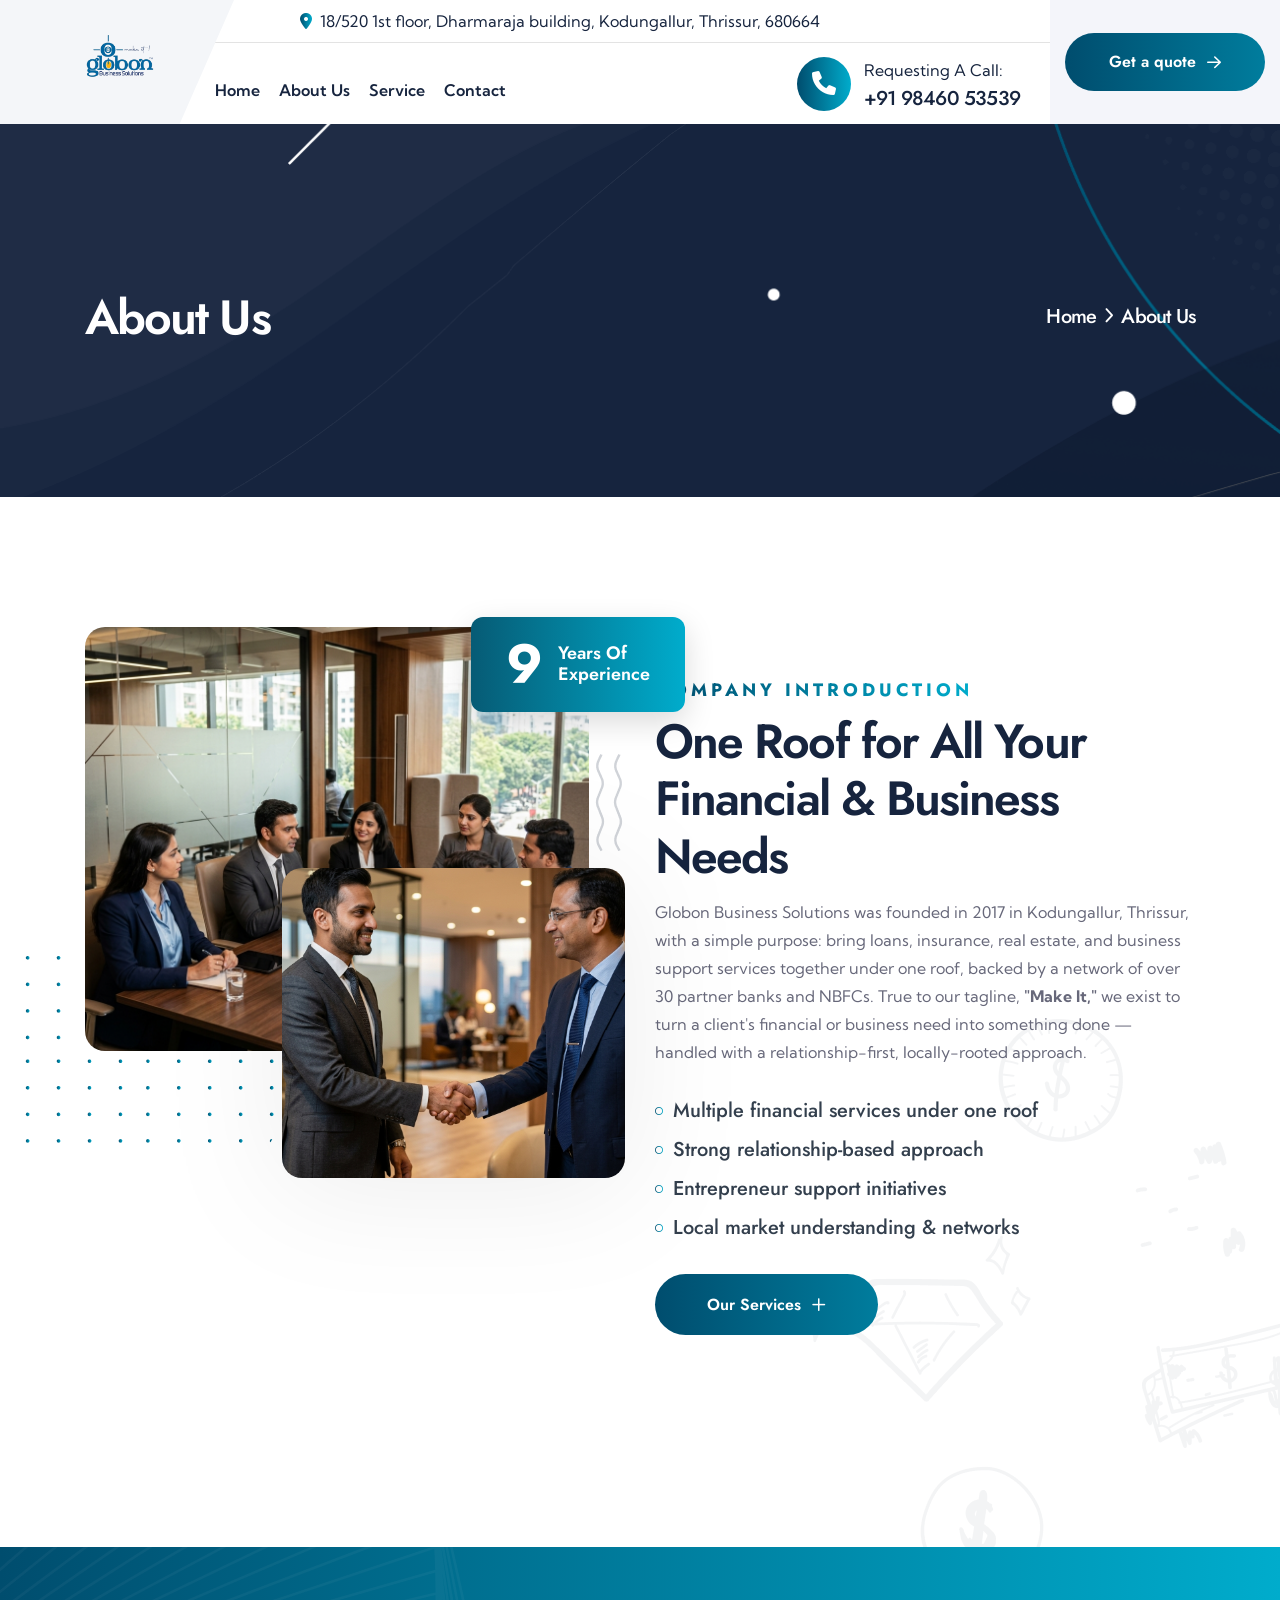
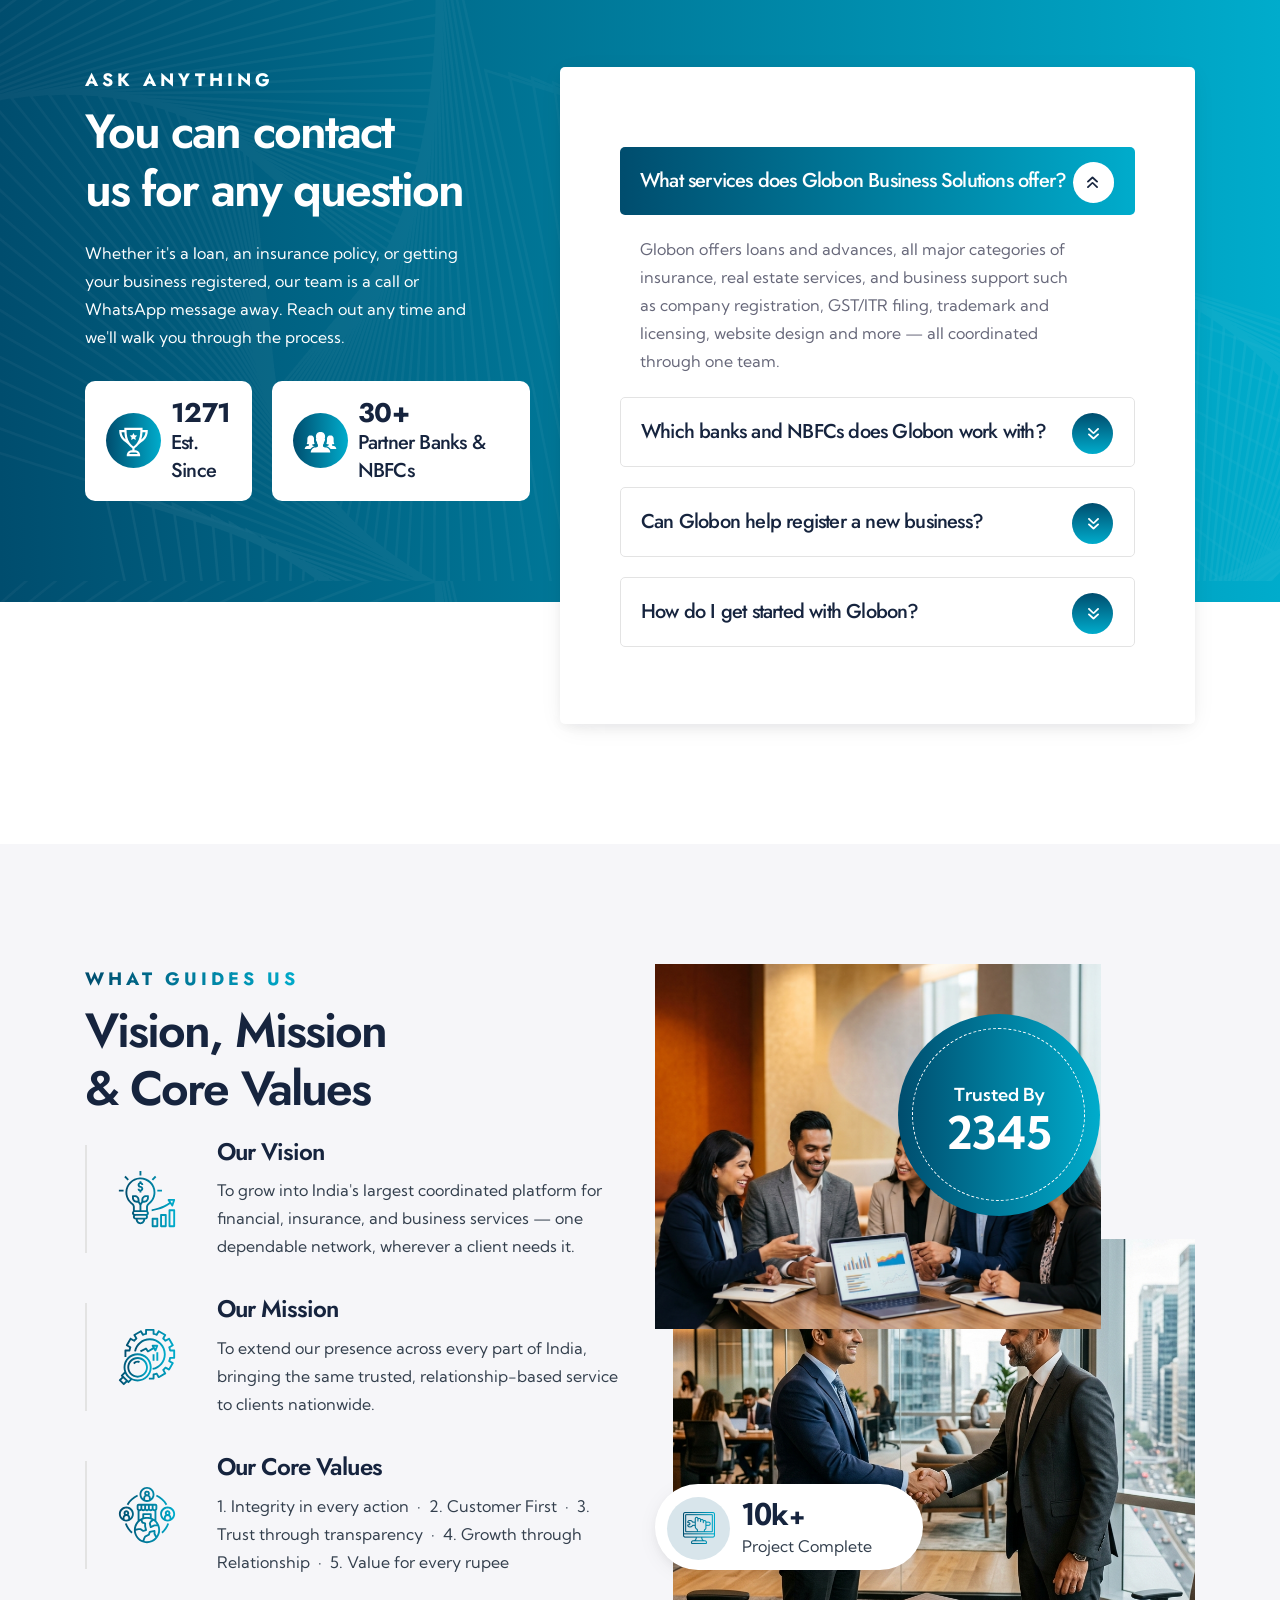
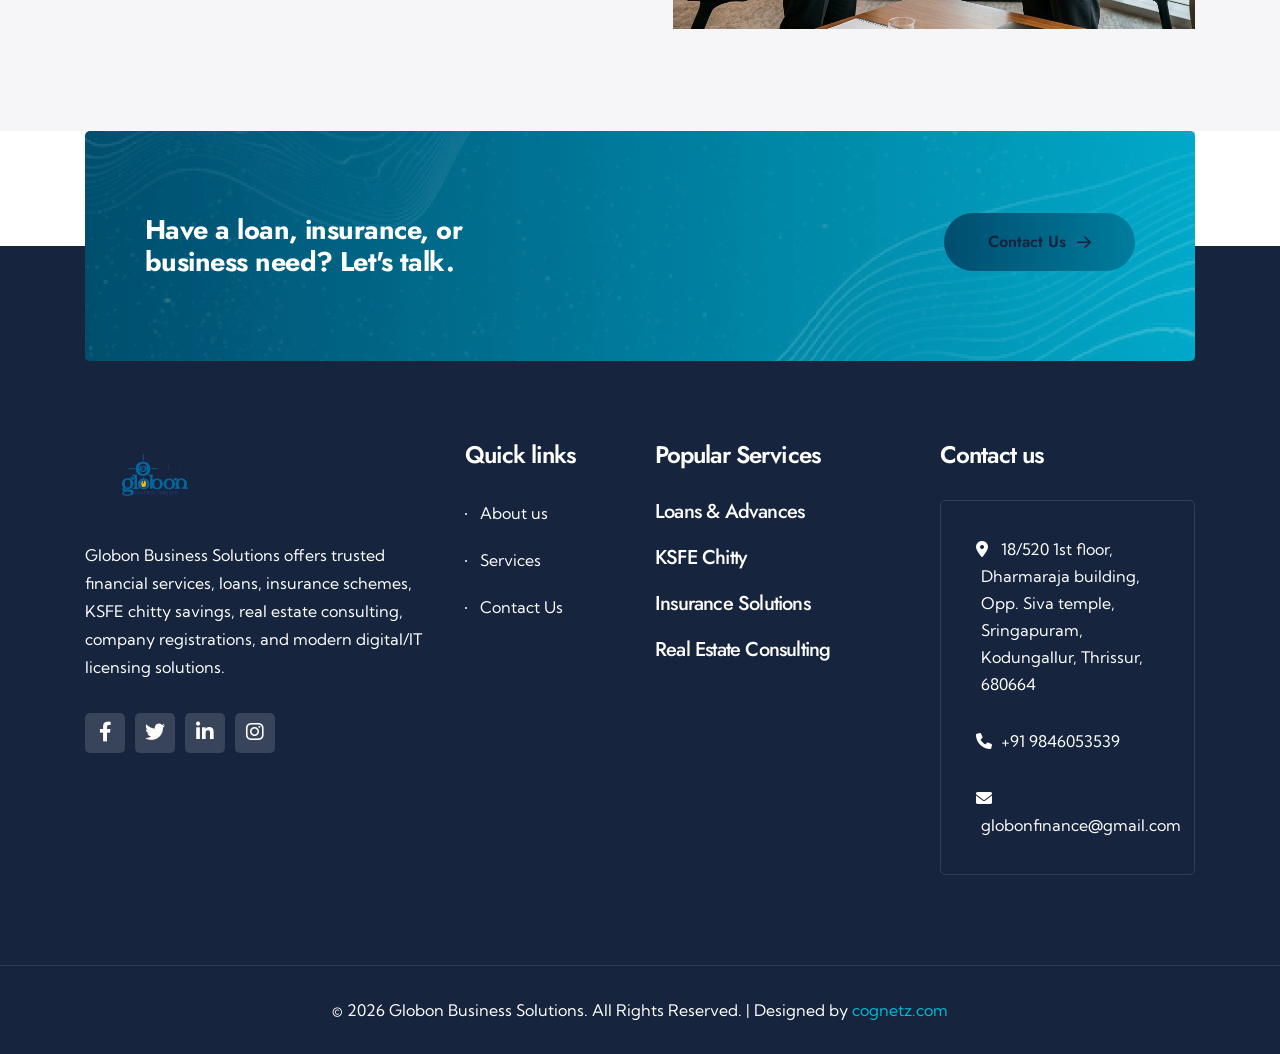
==== about.html @ 98f9767f "first commit" ====
<!DOCTYPE html>
<html lang="en">

<head>
  <meta charSet="utf-8" />
  <meta name="viewport" content="width=device-width, initial-scale=1" />
  <meta name="description" content="Globon Business Solutions - Loans, Insurance, Business Registration and more, all under one roof." />
  <link rel="icon" href="assets/img/logo2.png" sizes="any" />
  <title>About Us - Globon Business Solutions</title>
  <meta name="description" content="Globon Business Solutions - 'Make It'. Personal, home, property, business, vehicle and education loans, all classes of insurance, real estate and business registration, GST, ITR, legal, digital and consulting services, all under one roof since 2017." />
  <link rel="icon" href="assets/img/logo2.png" type="image/x-icon" sizes="29x30" />
  <link rel="stylesheet" href="https://fonts.googleapis.com/css2?family=Jost:wght@400;500;600;700;800;900&amp;family=Kumbh+Sans:wght@400;500;600;700;800&amp;display=swap" />
  <link rel="stylesheet" href="assets/css/bootstrap.css">
  <link rel="stylesheet" href="assets/css/animate.css">
  <link rel="stylesheet" href="assets/css/swiper-bundle.css">
  <link rel="stylesheet" href="assets/css/spacing.css">
  <link rel="stylesheet" href="assets/css/flaticon.css">
  <link rel="stylesheet" href="assets/css/font-awesome-pro.css">
  <link rel="stylesheet" href="assets/css/magnific-popup.css">
  <link rel="stylesheet" href="assets/css/main.css">
</head>

<body>
  <header class="tp-header-area p-relative">
    <div class="tp-header-box p-relative">
      <div class="tp-header-logo p-relative"><span class="tp-header-logo-bg"></span><a href="index.html"><img alt="Globon Business Solutions" style="height: 80px; width: auto; transform: scale(1.7); transform-origin: left center; " src="assets/img/logo1.png" /></a></div>
      <div class="tp-header-wrapper-inner header__sticky p-relative">
        <div class="tp-header-top d-none d-xl-flex">
          <div class="tp-header-top-info"><a href="https://maps.google.com/?q=Globon+Business+Solutions+Kodungallur" target="_blank"><span><i class="fa-sharp fa-solid fa-location-dot"></i></span>18/520 1st floor, Dharmaraja building, Kodungallur, Thrissur, 680664</a></div>
          <div class="tp-header-top-right d-flex justify-content-end align-items-center">
            <!-- <div class="header-social "><a target="_blank" href="http://facebook.com"><i class="fab fa-facebook-f"></i> </a><a target="_blank" href="http://twitter.com"><i class="fab fa-twitter"></i> </a><a target="_blank" href="https://www.linkedin.com"><i class="fab fa-linkedin-in"></i> </a><a target="_blank" href="https://www.vimeo.com"><i class="fab fa-vimeo-v"></i> </a></div> -->
          </div>
        </div>
        <div class="tp-header-main-menu d-flex align-items-center justify-content-between">
          <div class="tp-main-menu d-none d-xl-block">
            <nav class="tp-main-menu-content">
              <ul>
                <li><a href="index.html">Home</a></li>
                <li><a href="about.html">About Us</a></li>
                <li><a href="services.html">Service</a></li>
                <li><a href="contact.html">Contact</a></li>
              </ul>
            </nav>
          </div>
          <div class="tp-header-main-right d-flex align-items-center justify-content-xl-end">
            <div class="tp-header-contact d-xl-flex align-items-center d-none">
              <div class="tp-header-contact-search search-open-btn d-none d-xxl-block"><span><i class="fa-solid fa-magnifying-glass"></i></span></div>
              <div class="tp-header-contact-inner d-flex align-items-center">
                <div class="tp-header-contact-icon"><span><i class="fa-solid fa-phone"></i></span></div>
                <div class="tp-header-contact-content">
                  <p>Requesting A Call:</p><span><a href="tel:+919846053539">+91 98460 53539</a></span>
                </div>
              </div>
            </div>
            <div class="tp-header-sticky-hamburger d-xl-none offcanvas-open-btn"><button class="hamburger-btn"><span></span><span></span><span></span></button></div>
          </div>
        </div>
      </div>
      <div class="tp-header-btn"><a class="tp-btn d-none d-xl-block" href="contact.html">Get a quote <i class="fa-regular fa-arrow-right"></i></a>
        <div class="tp-header-main-right-hamburger-btn d-xl-none offcanvas-open-btn"><button class="hamburger-btn"><span></span><span></span><span></span></button></div>
      </div>
    </div>
  </header>
  <header id="header-sticky" class="tp-header-main-sticky p-relative ">
    <div class="tp-header-space-2">
      <div class="container-fluid">
        <div class="row align-items-center">
          <div class="col-xl-3 col-6">
            <div class="tp-header-logo-2 p-relative"><a href="index.html"><img alt="Globon Business Solutions" style="height: 80px; width: auto; transform: scale(1.7); transform-origin: left center; " src="assets/img/logo1.png" /></a></div>
          </div>
          <div class="col-lg-6 d-none d-xl-block">
            <div class="tp-main-menu home-2 d-none d-xl-block">
              <nav class="tp-main-menu-content">
              <ul>
                <li><a href="index.html">Home</a></li>
                <li><a href="about.html">About Us</a></li>
                <li><a href="services.html">Service</a></li>
                <li><a href="contact.html">Contact</a></li>
              </ul>
            </nav>
            </div>
          </div>
          <div class="col-xl-3 col-6">
            <div class="tp-header-main-right-2 d-flex align-items-center justify-content-xl-end">
              <div class="tp-header-contact-2 d-flex align-items-center">
                <div class="tp-header-contact-search search-open-btn d-none d-xxl-block"><span><i class="fa-solid fa-magnifying-glass"></i></span></div>
                <div class="tp-header-contact-inner d-none d-xl-flex align-items-center">
                  <div class="tp-header-contact-icon"><span><i class="fa-solid fa-phone"></i></span></div>
                  <div class="tp-header-contact-content">
                    <p>Requesting A Call:</p><span><a href="tel:+919846053539">+91 98460 53539</a></span>
                  </div>
                </div>
              </div>
              <div class="tp-header-main-right-hamburger-btn d-xl-none offcanvas-open-btn text-end"><button class="hamburger-btn"><span></span><span></span><span></span></button></div>
            </div>
          </div>
        </div>
      </div>
    </div>
  </header>
  <div class="search-area ">
    <div class="search-inner p-relative">
      <div class="container">
        <div class="row justify-content-center">
          <div class="col-lg-8">
            <div class="search-wrapper">
              <div class="search-close"><button class="search-close-btn"><svg width="12" height="12" viewBox="0 0 12 12" fill="none" xmlns="http://www.w3.org/2000/svg">
                    <path d="M11 1L1 11" stroke="currentColor" stroke-width="1.5" stroke-linecap="round" stroke-linejoin="round"></path>
                    <path d="M1 1L11 11" stroke="currentColor" stroke-width="1.5" stroke-linecap="round" stroke-linejoin="round"></path>
                  </svg></button></div>
              <div class="search-content pt-35">
                <h3 class="heading text-center mb-30">Hi! How can we help You?</h3>
                <div class="d-flex justify-content-center px-5">
                  <div class="search w-100 p-relative">
                    <form><input type="text" class="search-input" placeholder="Search..." value="" /><button class="search-icon" type="submit"><i class="fa fa-search"></i></button></form>
                  </div>
                </div>
              </div>
            </div>
          </div>
        </div>
      </div>
    </div>
  </div>
  <div class="search-overlay "></div>
  <div class="offcanvas__area ">
    <div class="offcanvas__wrapper">
      <div class="offcanvas__close"><button class="offcanvas__close-btn offcanvas-close-btn"><svg width="12" height="12" viewBox="0 0 12 12" fill="none" xmlns="http://www.w3.org/2000/svg">
            <path d="M11 1L1 11" stroke="currentColor" stroke-width="1.5" stroke-linecap="round" stroke-linejoin="round"></path>
            <path d="M1 1L11 11" stroke="currentColor" stroke-width="1.5" stroke-linecap="round" stroke-linejoin="round"></path>
          </svg></button></div>
      <div class="offcanvas__content">
        <div class="offcanvas__top mb-50 d-flex justify-content-between align-items-center">
          <div class="offcanvas__logo logo"><a href="index.html"><img alt="logo" style="height: 80px; width: auto; transform: scale(1.7); transform-origin: left center; " src="assets/img/logo1.png" /></a></div>
        </div>
        <div class="tp-main-menu-mobile fix d-xl-none mb-40">
          <nav class="tp-main-menu-content">
              <ul>
                <li><a href="index.html">Home</a></li>
                <li><a href="about.html">About Us</a></li>
                <li><a href="services.html">Service</a></li>
                <li><a href="contact.html">Contact</a></li>
              </ul>
            </nav>
        </div>
        <div class="offcanvas__contact">
          <h4 class="offcanvas__title">Contacts</h4>
          <div class="offcanvas__contact-content d-flex">
            <div class="offcanvas__contact-content-icon"><i class="fa-sharp fa-solid fa-location-dot"></i></div>
            <div class="offcanvas__contact-content-content"><a href="https://maps.google.com/?q=Globon+Business+Solutions+Kodungallur">18/520, 18/520 1st floor, Dharmaraja building, Kodungallur, Thrissur, 680664 - 680664</a></div>
          </div>
          <div class="offcanvas__contact-content d-flex">
            <div class="offcanvas__contact-content-icon"><i class="fa-solid fa-envelope"></i></div>
            <div class="offcanvas__contact-content-content"><a href="mailto:globonfinance@gmail.com"> globonfinance@gmail.com </a></div>
          </div>
          <div class="offcanvas__contact-content d-flex">
            <div class="offcanvas__contact-content-icon"><i class="fa-solid fa-phone"></i></div>
            <div class="offcanvas__contact-content-content"><a href="tel:+919846053539"> +91 98460 53539</a></div>
          </div>
        </div>
        <div class="offcanvas__social"><a class="icon facebook" href="#"><i class="fab fa-facebook-f"></i></a><a class="icon twitter" href="#"><i class="fab fa-twitter"></i></a><a class="icon youtube" href="#"><i class="fab fa-youtube"></i></a><a class="icon linkedin" href="#"><i class="fab fa-linkedin"></i></a></div>
      </div>
    </div>
  </div>
  <div class="body-overlay "></div>
  <main>
    <section class="breadcrumb__area pt-165 pb-150 p-relative z-index-1 fix" style="background-color:#16243E">
      <div class="breadcrumb__bg" style="background-image:url('assets/img/breadcrumb/bg.png')"></div>
      <div class="container">
        <div class="row align-items-center">
          <div class="col-sm-6">
            <div class="breadcrumb__content">
              <h3 class="breadcrumb__title">About Us</h3>
            </div>
          </div>
          <div class="col-sm-6">
            <div class="breadcrumb__content">
              <div class="breadcrumb__list text-center text-sm-end"><span><a href="index.html">Home</a></span><span class="dvdr"><i class="fa-regular fa-angle-right"></i></span><span>About Us</span></div>
            </div>
          </div>
        </div>
      </div>
    </section>
    <section id="about-one-page" class="tp-about-area p-relative pt-130 pb-210">
      <div class="tp-about-shape"><img alt="Globon Business Solutions" width="474" height="528" src="assets/img/about/shape-3.png" /></div>
      <div class="container">
        <div class="row">
          <div class="col-lg-6">
            <div class="tp-about-thumb-wrapper p-relative wow fadeInLeft" data-wow-duration="1s" data-wow-delay=".3s">
              <div class="main"><img alt="Company Introduction Main Image" width="504" height="424" src="assets/img/about/company_intro_main.png" style="object-fit: cover" /></div><img alt="Company Introduction Secondary Image" width="343" height="310" class="shape-1" src="assets/img/about/company_intro_secondary.png" style="object-fit: cover" /><img alt="Globon Business Solutions" width="279" height="195" class="shape-2" src="assets/img/about/shape-1.png" /><img alt="Globon Business Solutions" width="63" height="98" class="shape-3" src="assets/img/about/shape-2.png" />
              <div class="shape-4 d-flex align-items-center justify-content-center" style="box-sizing: border-box; background: linear-gradient(90deg, #065b75 0%, #00ACCC 100%); border-radius: 12px; color: white; padding: 20px 35px; box-shadow: 0px 10px 30px rgba(0,0,0,0.15);">
                <div style="font-size: 55px; font-weight: 700; line-height: 1; margin-right: 15px;">9</div>
                <div style="font-size: 18px; font-weight: 600; line-height: 1.2; text-transform: capitalize;">Years Of<br/>Experience</div>
              </div>
            </div>
          </div>
          <div class="col-lg-6">
            <div class="tp-about-wrapper">
              <div class="tp-about-title-wrapper"><span class="tp-section-title-pre">Company Introduction</span>
                <h3 class="tp-section-title">One Roof for All Your <br /> Financial &amp; Business Needs</h3>
              </div>
              <p>Globon Business Solutions was founded in 2017 in Kodungallur, Thrissur, with a simple purpose: bring loans, insurance, real estate, and business support services together under one roof, backed by a network of over 30 partner banks and NBFCs. True to our tagline, <strong>"Make It,"</strong> we exist to turn a client's financial or business need into something done — handled with a relationship-first, locally-rooted approach.</p>
              <div class="tp-about-wrapper-list">
                <ul>
                  <li><span><i class="fa-regular fa-circle"></i></span> Multiple financial services under one roof</li>
                  <li><span><i class="fa-regular fa-circle"></i></span> Strong relationship-based approach</li>
                  <li><span><i class="fa-regular fa-circle"></i></span> Entrepreneur support initiatives</li>
                  <li><span><i class="fa-regular fa-circle"></i></span> Local market understanding &amp; networks</li>
                </ul>
              </div>
              <div class="tp-about-btn"><a class="tp-btn" href="services.html">Our Services <span><i class="fa-regular fa-plus"></i></span></a></div>
            </div>
          </div>
        </div>
      </div>
    </section>
    <section class="tp-faq-area p-relative pt-120 pb-120" style="background-image:url('assets/img/faq/bg-shape.png')">
      <div class="tp-faq-bg"></div>
      <div class="container">
        <div class="row">
          <div class="col-lg-5">
            <div class="tp-faq-wrapper">
              <div class="tp-faq-title-wrapper"><span class="tp-section-title-pre">ask anything</span>
                <h3 class="tp-section-title"> You can contact <br /> us for any question </h3>
                <p>Whether it's a loan, an insurance policy, or getting your business registered, our team is a call or WhatsApp message away. Reach out any time and we'll walk you through the process.</p>
              </div>
              <div class="tp-faq-counter-wrapper d-flex">
                <div class="tp-faq-counter d-flex align-items-center mr-20 mb-30">
                  <div class="tp-faq-counter-icon"><span><img alt="Globon Business Solutions" width="29" height="30" src="assets/img/faq/icon-1.svg" /></span></div>
                  <div class="tp-faq-counter-content">
                    <h4 class="tp-faq-counter-title d-flex"><span class="counter-value" data-target="2017">2017</span></h4>
                    <p>Est. Since</p>
                  </div>
                </div>
                <div class="tp-faq-counter d-flex align-items-center mb-30">
                  <div class="tp-faq-counter-icon"><span><img alt="Globon Business Solutions" width="33" height="21" src="assets/img/faq/icon-2.svg" /></span></div>
                  <div class="tp-faq-counter-content">
                    <h4 class="tp-faq-counter-title d-flex"><span class="counter-value" data-target="30">30</span> +</h4>
                    <p>Partner Banks &amp; NBFCs</p>
                  </div>
                </div>
              </div>
            </div>
          </div>
          <div class="col-lg-7">
            <div class="tp-faq-tab-content tp-accordion wow fadeInRight" data-wow-duration="1s" data-wow-delay=".3s">
              <div class="accordion" id="general_accordion">
                <div class="accordion-item tp-faq-active">
                  <h2 class="accordion-header" id="headingOne"><button class="accordion-button " type="button" data-bs-toggle="collapse" data-bs-target="#collapseOne" aria-expanded="true" aria-controls="collapseOne">What services does Globon Business Solutions offer?</button></h2>
                  <div id="collapseOne" class="accordion-collapse collapse show" aria-labelledby="headingOne" data-bs-parent="#general_accordion">
                    <div class="accordion-body">
                      <p>Globon offers loans and advances, all major categories of insurance, real estate services, and business support such as company registration, GST/ITR filing, trademark and licensing, website design and more — all coordinated through one team.</p>
                    </div>
                  </div>
                </div>
                <div class="accordion-item ">
                  <h2 class="accordion-header" id="headingTwo"><button class="accordion-button collapsed" type="button" data-bs-toggle="collapse" data-bs-target="#collapseTwo" aria-expanded="false" aria-controls="collapseTwo">Which banks and NBFCs does Globon work with?</button></h2>
                  <div id="collapseTwo" class="accordion-collapse collapse " aria-labelledby="headingTwo" data-bs-parent="#general_accordion">
                    <div class="accordion-body">
                      <p>Globon is associated with over 30 leading banks and NBFCs, including major public and private sector banks and finance companies, so clients get access to competitive, well-matched loan and insurance options.</p>
                    </div>
                  </div>
                </div>
                <div class="accordion-item ">
                  <h2 class="accordion-header" id="headingThree"><button class="accordion-button collapsed" type="button" data-bs-toggle="collapse" data-bs-target="#collapseThree" aria-expanded="false" aria-controls="collapseThree">Can Globon help register a new business?</button></h2>
                  <div id="collapseThree" class="accordion-collapse collapse " aria-labelledby="headingThree" data-bs-parent="#general_accordion">
                    <div class="accordion-body">
                      <p>Yes. Globon assists with Pvt Ltd, LLP and Partnership registration, Udyam, GEM, FSSAI and Startup-India registration, trademark and patent filing, and ongoing compliance like GST and ITR filing.</p>
                    </div>
                  </div>
                </div>
                <div class="accordion-item ">
                  <h2 class="accordion-header" id="headingFour"><button class="accordion-button collapsed" type="button" data-bs-toggle="collapse" data-bs-target="#collapseFour" aria-expanded="false" aria-controls="collapseFour">How do I get started with Globon?</button></h2>
                  <div id="collapseFour" class="accordion-collapse collapse " aria-labelledby="headingFour" data-bs-parent="#general_accordion">
                    <div class="accordion-body">
                      <p>Call or WhatsApp us at +91 98460 53539, or visit our Kodungallur office. Our team will understand your requirement and guide you to the right loan, insurance or business service.</p>
                    </div>
                  </div>
                </div>
              </div>
            </div>
          </div>
        </div>
      </div>
    </section>
    <section class="tp-process-arae pt-120 pb-120" style="background-color:#F6F6F9">
      <div class="container">
        <div class="row">
          <div class="col-lg-6">
            <div class="tp-process-wrapper">
              <div class="tp-process-title mb-40"><span class="tp-section-title-pre">What guides us</span>
                <h3 class="tp-section-title">Vision, Mission <br /> &amp; Core Values</h3>
              </div>
              <div class="tp-process-item d-flex align-items-center">
                <div class="tp-process-item-icon"><span><img alt="Globon Business Solutions" width="60" height="60" src="assets/img/process/icon-1.svg" /></span></div>
                <div class="tp-process-item-content">
                  <h4 class="tp-process-item-title">Our Vision</h4>
                  <p>To grow into India's largest coordinated platform for financial, insurance, and business services — one dependable network, wherever a client needs it.</p>
                </div>
              </div>
              <div class="tp-process-item d-flex align-items-center">
                <div class="tp-process-item-icon"><span><img alt="Globon Business Solutions" width="60" height="60" src="assets/img/process/icon-2.svg" /></span></div>
                <div class="tp-process-item-content">
                  <h4 class="tp-process-item-title">Our Mission</h4>
                  <p>To extend our presence across every part of India, bringing the same trusted, relationship-based service to clients nationwide.</p>
                </div>
              </div>
              <div class="tp-process-item d-flex align-items-center">
                <div class="tp-process-item-icon"><span><img alt="Globon Business Solutions" width="60" height="60" src="assets/img/process/icon-3.svg" /></span></div>
                <div class="tp-process-item-content">
                  <h4 class="tp-process-item-title">Our Core Values</h4>
                  <p>
                    1. Integrity in every action &nbsp;·&nbsp; 
                    2. Customer First &nbsp;·&nbsp; 
                    3. Trust through transparency &nbsp;·&nbsp; 
                    4. Growth through Relationship &nbsp;·&nbsp; 
                    5. Value for every rupee
                  </p>
                </div>
              </div>
            </div>
          </div>
          <div class="col-lg-6">
            <div class="tp-process-thumb-wrapper p-relative wow fadeInRight" data-wow-duration="1s" data-wow-delay=".3s">
              <div class="tp-process-thumb p-relative">
                <div class="main"><img alt="Globon Business Solutions" width="446" height="365" src="assets/img/process/process_img_clean.jpg" style="object-fit: cover; object-position: center;" /></div><img alt="Globon Business Solutions" width="522" height="390" class="shape-1" src="assets/img/process/process_img_2_clean.jpg" style="object-fit: cover; object-position: center;" />
              </div>
              <div class="tp-process-counter d-flex align-items-center">
                <div class="tp-process-counter-icon"><span><i class="flaticon-030-machine-repair"></i></span></div>
                <div class="tp-process-content">
                  <h4 class="tp-process-counter-title d-flex"><span class="counter-value" data-target="10">10</span> k+</h4>
                  <p>Project Complete</p>
                </div>
              </div>
              <div class="tp-process-trusted text-center">
                <p>Trusted By <br /> <span>2345</span></p>
              </div>
            </div>
          </div>
        </div>
      </div>
    </section>
    <!-- <section class="tp-testimonial-area tp-testimonial-bg-color p-relative pt-80 pb-50" style="background-color:#F6F6F9">
      <div class="tp-testimonial-bg"><img alt="Globon Business Solutions" width="558" height="492" src="assets/img/testimonial/bg-shape.png" /></div>
      <div class="container">
        <div class="row">
          <div class="col-lg-12">
            <div class="tp-testimonial-title"><span class="tp-section-title-pre">Clients Testimonial</span>
              <h3 class="tp-section-title">Trusted for sweeter <br /> finances and paperwork</h3>
            </div>
          </div>
          <div class="swiper tp-testimonial-active swiper-container px-0">
            <div class="swiper-wrapper">
              <div class="swiper-slide mb-30 mt-20">
                <div class="tp-testimonial-item-wrapper d-flex align-items-center">
                  <div class="tp-testimonial-item-thumb"><img alt="Rajesh Nair" width="190" height="289" src="assets/img/testimonial/img-1.jpg" /></div>
                  <div class="tp-testimonial-item-content p-relative">
                    <div class="tp-testimonial-item-rating"><span class="style-module_starRatingWrap__q-lJC" style="direction:ltr"><span class="style-module_simpleStarRating__nWUxf react-simple-star-rating" aria-hidden="true"><span class="style-module_emptyIcons__Bg-FZ empty-icons" style="color:#cccccc"><svg class="star-svg" stroke="currentColor" fill="currentColor" stroke-width="0" viewBox="0 0 24 24" width="16" height="16" xmlns="http://www.w3.org/2000/svg">
                              <path d="M12 17.27L18.18 21l-1.64-7.03L22 9.24l-7.19-.61L12 2 9.19 8.63 2 9.24l5.46 4.73L5.82 21z"></path>
                            </svg><svg class="star-svg" stroke="currentColor" fill="currentColor" stroke-width="0" viewBox="0 0 24 24" width="16" height="16" xmlns="http://www.w3.org/2000/svg">
                              <path d="M12 17.27L18.18 21l-1.64-7.03L22 9.24l-7.19-.61L12 2 9.19 8.63 2 9.24l5.46 4.73L5.82 21z"></path>
                            </svg><svg class="star-svg" stroke="currentColor" fill="currentColor" stroke-width="0" viewBox="0 0 24 24" width="16" height="16" xmlns="http://www.w3.org/2000/svg">
                              <path d="M12 17.27L18.18 21l-1.64-7.03L22 9.24l-7.19-.61L12 2 9.19 8.63 2 9.24l5.46 4.73L5.82 21z"></path>
                            </svg><svg class="star-svg" stroke="currentColor" fill="currentColor" stroke-width="0" viewBox="0 0 24 24" width="16" height="16" xmlns="http://www.w3.org/2000/svg">
                              <path d="M12 17.27L18.18 21l-1.64-7.03L22 9.24l-7.19-.61L12 2 9.19 8.63 2 9.24l5.46 4.73L5.82 21z"></path>
                            </svg><svg class="star-svg" stroke="currentColor" fill="currentColor" stroke-width="0" viewBox="0 0 24 24" width="16" height="16" xmlns="http://www.w3.org/2000/svg">
                              <path d="M12 17.27L18.18 21l-1.64-7.03L22 9.24l-7.19-.61L12 2 9.19 8.63 2 9.24l5.46 4.73L5.82 21z"></path>
                            </svg></span><span class="style-module_fillIcons__6---A filled-icons" style="left:0;color:#ffbc0b;width:100%" title="5 out of 5"><svg class="star-svg" stroke="currentColor" fill="currentColor" stroke-width="0" viewBox="0 0 24 24" width="16" height="16" xmlns="http://www.w3.org/2000/svg">
                              <path d="M12 17.27L18.18 21l-1.64-7.03L22 9.24l-7.19-.61L12 2 9.19 8.63 2 9.24l5.46 4.73L5.82 21z"></path>
                            </svg><svg class="star-svg" stroke="currentColor" fill="currentColor" stroke-width="0" viewBox="0 0 24 24" width="16" height="16" xmlns="http://www.w3.org/2000/svg">
                              <path d="M12 17.27L18.18 21l-1.64-7.03L22 9.24l-7.19-.61L12 2 9.19 8.63 2 9.24l5.46 4.73L5.82 21z"></path>
                            </svg><svg class="star-svg" stroke="currentColor" fill="currentColor" stroke-width="0" viewBox="0 0 24 24" width="16" height="16" xmlns="http://www.w3.org/2000/svg">
                              <path d="M12 17.27L18.18 21l-1.64-7.03L22 9.24l-7.19-.61L12 2 9.19 8.63 2 9.24l5.46 4.73L5.82 21z"></path>
                            </svg><svg class="star-svg" stroke="currentColor" fill="currentColor" stroke-width="0" viewBox="0 0 24 24" width="16" height="16" xmlns="http://www.w3.org/2000/svg">
                              <path d="M12 17.27L18.18 21l-1.64-7.03L22 9.24l-7.19-.61L12 2 9.19 8.63 2 9.24l5.46 4.73L5.82 21z"></path>
                            </svg><svg class="star-svg" stroke="currentColor" fill="currentColor" stroke-width="0" viewBox="0 0 24 24" width="16" height="16" xmlns="http://www.w3.org/2000/svg">
                              <path d="M12 17.27L18.18 21l-1.64-7.03L22 9.24l-7.19-.61L12 2 9.19 8.63 2 9.24l5.46 4.73L5.82 21z"></path>
                            </svg></span></span></span></div>
                    <p>Globon helped us secure an MSME loan of 50 Lakhs for our manufacturing business. Their network and knowledge of Mudra &amp; machinery loans made the process extremely smooth. Highly recommended!</p>
                    <h4 class="tp-testimonial-item-title">Rajesh Nair</h4><span>Thrissur Engineering</span>
                    <div class="tp-testimonial-item-quot"><img alt="Globon Business Solutions" width="56" height="40" src="assets/img/testimonial/quot.png" /></div>
                  </div>
                </div>
              </div>
              <div class="swiper-slide mb-30 mt-20">
                <div class="tp-testimonial-item-wrapper d-flex align-items-center">
                  <div class="tp-testimonial-item-thumb"><img alt="Anjali Menon" width="190" height="289" src="assets/img/testimonial/img-2.jpg" /></div>
                  <div class="tp-testimonial-item-content p-relative">
                    <div class="tp-testimonial-item-rating"><span class="style-module_starRatingWrap__q-lJC" style="direction:ltr"><span class="style-module_simpleStarRating__nWUxf react-simple-star-rating" aria-hidden="true"><span class="style-module_emptyIcons__Bg-FZ empty-icons" style="color:#cccccc"><svg class="star-svg" stroke="currentColor" fill="currentColor" stroke-width="0" viewBox="0 0 24 24" width="16" height="16" xmlns="http://www.w3.org/2000/svg">
                              <path d="M12 17.27L18.18 21l-1.64-7.03L22 9.24l-7.19-.61L12 2 9.19 8.63 2 9.24l5.46 4.73L5.82 21z"></path>
                            </svg><svg class="star-svg" stroke="currentColor" fill="currentColor" stroke-width="0" viewBox="0 0 24 24" width="16" height="16" xmlns="http://www.w3.org/2000/svg">
                              <path d="M12 17.27L18.18 21l-1.64-7.03L22 9.24l-7.19-.61L12 2 9.19 8.63 2 9.24l5.46 4.73L5.82 21z"></path>
                            </svg><svg class="star-svg" stroke="currentColor" fill="currentColor" stroke-width="0" viewBox="0 0 24 24" width="16" height="16" xmlns="http://www.w3.org/2000/svg">
                              <path d="M12 17.27L18.18 21l-1.64-7.03L22 9.24l-7.19-.61L12 2 9.19 8.63 2 9.24l5.46 4.73L5.82 21z"></path>
                            </svg><svg class="star-svg" stroke="currentColor" fill="currentColor" stroke-width="0" viewBox="0 0 24 24" width="16" height="16" xmlns="http://www.w3.org/2000/svg">
                              <path d="M12 17.27L18.18 21l-1.64-7.03L22 9.24l-7.19-.61L12 2 9.19 8.63 2 9.24l5.46 4.73L5.82 21z"></path>
                            </svg><svg class="star-svg" stroke="currentColor" fill="currentColor" stroke-width="0" viewBox="0 0 24 24" width="16" height="16" xmlns="http://www.w3.org/2000/svg">
                              <path d="M12 17.27L18.18 21l-1.64-7.03L22 9.24l-7.19-.61L12 2 9.19 8.63 2 9.24l5.46 4.73L5.82 21z"></path>
                            </svg></span><span class="style-module_fillIcons__6---A filled-icons" style="left:0;color:#ffbc0b;width:100%" title="5 out of 5"><svg class="star-svg" stroke="currentColor" fill="currentColor" stroke-width="0" viewBox="0 0 24 24" width="16" height="16" xmlns="http://www.w3.org/2000/svg">
                              <path d="M12 17.27L18.18 21l-1.64-7.03L22 9.24l-7.19-.61L12 2 9.19 8.63 2 9.24l5.46 4.73L5.82 21z"></path>
                            </svg><svg class="star-svg" stroke="currentColor" fill="currentColor" stroke-width="0" viewBox="0 0 24 24" width="16" height="16" xmlns="http://www.w3.org/2000/svg">
                              <path d="M12 17.27L18.18 21l-1.64-7.03L22 9.24l-7.19-.61L12 2 9.19 8.63 2 9.24l5.46 4.73L5.82 21z"></path>
                            </svg><svg class="star-svg" stroke="currentColor" fill="currentColor" stroke-width="0" viewBox="0 0 24 24" width="16" height="16" xmlns="http://www.w3.org/2000/svg">
                              <path d="M12 17.27L18.18 21l-1.64-7.03L22 9.24l-7.19-.61L12 2 9.19 8.63 2 9.24l5.46 4.73L5.82 21z"></path>
                            </svg><svg class="star-svg" stroke="currentColor" fill="currentColor" stroke-width="0" viewBox="0 0 24 24" width="16" height="16" xmlns="http://www.w3.org/2000/svg">
                              <path d="M12 17.27L18.18 21l-1.64-7.03L22 9.24l-7.19-.61L12 2 9.19 8.63 2 9.24l5.46 4.73L5.82 21z"></path>
                            </svg><svg class="star-svg" stroke="currentColor" fill="currentColor" stroke-width="0" viewBox="0 0 24 24" width="16" height="16" xmlns="http://www.w3.org/2000/svg">
                              <path d="M12 17.27L18.18 21l-1.64-7.03L22 9.24l-7.19-.61L12 2 9.19 8.63 2 9.24l5.46 4.73L5.82 21z"></path>
                            </svg></span></span></span></div>
                    <p>For our startup, obtaining proper business licenses and GST filing was a challenge. Globon provided end-to-end guidance and registered our Pvt Ltd company within a week.</p>
                    <h4 class="tp-testimonial-item-title">Anjali Menon</h4><span>TechSolutions</span>
                    <div class="tp-testimonial-item-quot"><img alt="Globon Business Solutions" width="56" height="40" src="assets/img/testimonial/quot.png" /></div>
                  </div>
                </div>
              </div>
              <div class="swiper-slide mb-30 mt-20">
                <div class="tp-testimonial-item-wrapper d-flex align-items-center">
                  <div class="tp-testimonial-item-thumb"><img alt="George Kutty" width="190" height="289" src="assets/img/testimonial/img-1.jpg" /></div>
                  <div class="tp-testimonial-item-content p-relative">
                    <div class="tp-testimonial-item-rating"><span class="style-module_starRatingWrap__q-lJC" style="direction:ltr"><span class="style-module_simpleStarRating__nWUxf react-simple-star-rating" aria-hidden="true"><span class="style-module_emptyIcons__Bg-FZ empty-icons" style="color:#cccccc"><svg class="star-svg" stroke="currentColor" fill="currentColor" stroke-width="0" viewBox="0 0 24 24" width="16" height="16" xmlns="http://www.w3.org/2000/svg">
                              <path d="M12 17.27L18.18 21l-1.64-7.03L22 9.24l-7.19-.61L12 2 9.19 8.63 2 9.24l5.46 4.73L5.82 21z"></path>
                            </svg><svg class="star-svg" stroke="currentColor" fill="currentColor" stroke-width="0" viewBox="0 0 24 24" width="16" height="16" xmlns="http://www.w3.org/2000/svg">
                              <path d="M12 17.27L18.18 21l-1.64-7.03L22 9.24l-7.19-.61L12 2 9.19 8.63 2 9.24l5.46 4.73L5.82 21z"></path>
                            </svg><svg class="star-svg" stroke="currentColor" fill="currentColor" stroke-width="0" viewBox="0 0 24 24" width="16" height="16" xmlns="http://www.w3.org/2000/svg">
                              <path d="M12 17.27L18.18 21l-1.64-7.03L22 9.24l-7.19-.61L12 2 9.19 8.63 2 9.24l5.46 4.73L5.82 21z"></path>
                            </svg><svg class="star-svg" stroke="currentColor" fill="currentColor" stroke-width="0" viewBox="0 0 24 24" width="16" height="16" xmlns="http://www.w3.org/2000/svg">
                              <path d="M12 17.27L18.18 21l-1.64-7.03L22 9.24l-7.19-.61L12 2 9.19 8.63 2 9.24l5.46 4.73L5.82 21z"></path>
                            </svg><svg class="star-svg" stroke="currentColor" fill="currentColor" stroke-width="0" viewBox="0 0 24 24" width="16" height="16" xmlns="http://www.w3.org/2000/svg">
                              <path d="M12 17.27L18.18 21l-1.64-7.03L22 9.24l-7.19-.61L12 2 9.19 8.63 2 9.24l5.46 4.73L5.82 21z"></path>
                            </svg></span><span class="style-module_fillIcons__6---A filled-icons" style="left:0;color:#ffbc0b;width:100%" title="5 out of 5"><svg class="star-svg" stroke="currentColor" fill="currentColor" stroke-width="0" viewBox="0 0 24 24" width="16" height="16" xmlns="http://www.w3.org/2000/svg">
                              <path d="M12 17.27L18.18 21l-1.64-7.03L22 9.24l-7.19-.61L12 2 9.19 8.63 2 9.24l5.46 4.73L5.82 21z"></path>
                            </svg><svg class="star-svg" stroke="currentColor" fill="currentColor" stroke-width="0" viewBox="0 0 24 24" width="16" height="16" xmlns="http://www.w3.org/2000/svg">
                              <path d="M12 17.27L18.18 21l-1.64-7.03L22 9.24l-7.19-.61L12 2 9.19 8.63 2 9.24l5.46 4.73L5.82 21z"></path>
                            </svg><svg class="star-svg" stroke="currentColor" fill="currentColor" stroke-width="0" viewBox="0 0 24 24" width="16" height="16" xmlns="http://www.w3.org/2000/svg">
                              <path d="M12 17.27L18.18 21l-1.64-7.03L22 9.24l-7.19-.61L12 2 9.19 8.63 2 9.24l5.46 4.73L5.82 21z"></path>
                            </svg><svg class="star-svg" stroke="currentColor" fill="currentColor" stroke-width="0" viewBox="0 0 24 24" width="16" height="16" xmlns="http://www.w3.org/2000/svg">
                              <path d="M12 17.27L18.18 21l-1.64-7.03L22 9.24l-7.19-.61L12 2 9.19 8.63 2 9.24l5.46 4.73L5.82 21z"></path>
                            </svg><svg class="star-svg" stroke="currentColor" fill="currentColor" stroke-width="0" viewBox="0 0 24 24" width="16" height="16" xmlns="http://www.w3.org/2000/svg">
                              <path d="M12 17.27L18.18 21l-1.64-7.03L22 9.24l-7.19-.61L12 2 9.19 8.63 2 9.24l5.46 4.73L5.82 21z"></path>
                            </svg></span></span></span></div>
                    <p>We found all financial, insurance, and business services under one roof. They helped us choose standard vehicle and shop insurance policy options seamlessly.</p>
                    <h4 class="tp-testimonial-item-title">George Kutty</h4><span>Retail Merchant, Ernakulam</span>
                    <div class="tp-testimonial-item-quot"><img alt="Globon Business Solutions" width="56" height="40" src="assets/img/testimonial/quot.png" /></div>
                  </div>
                </div>
              </div>
            </div>
          </div>
          <div class="tp-testimonial-nav text-end"><button type="button" class="testimonial-button-prev-1"><i class="fa-regular fa-arrow-left"></i></button><button type="button" class="testimonial-button-next-1"><i class="fa-regular fa-arrow-right"></i></button></div>
        </div>
      </div>
    </section>  -->
    <!-- <section class="tp-team-area pb-120 pt-120 tp-team-item-margin">
      <div class="container">
        <div class="row">
          <div class="col-lg-12">
            <div class="tp-team-title-wrapper text-center mb-40"><span class="tp-section-title-pre">our team </span>
              <h3 class="tp-section-title">One team, every service <br /> you need</h3>
            </div>
          </div>
        </div>
        <div class="row">
          <div class="col-lg-3 col-md-6">
            <div class="tp-team-item p-relative wow fadeInUp" data-wow-duration="1s" data-wow-delay=".3s">
              <div class="tp-team-item-thumb"><a href="team-details.html"><img alt="Globon Business Solutions" width="300" height="378" style="color:transparent;width:100%;height:auto" src="assets/img/team/img-1.jpg" /></a></div>
              <div class="tp-team-social"><a class="icon-1" target="_blank" href="http://facebook.com"><i class="fa-brands fa-facebook-f"></i> </a><a class="icon-2" target="_blank" href="http://instagram.com"><i class="fa-brands fa-instagram"></i> </a><a class="icon-3" target="_blank" href="http://twitter.com"><i class="fa-brands fa-twitter"></i> </a><a class="icon-4" target="_blank" href="http://linkedin.com"><i class="fa-brands fa-linkedin-in"></i> </a></div>
              <div class="tp-team-info text-center">
                <h4 class="tp-team-info-title"><a href="team-details.html">Loans &amp; Advances</a></h4>
                <p>Personal, Home &amp; Business Loans</p>
              </div>
            </div>
          </div>
          <div class="col-lg-3 col-md-6">
            <div class="tp-team-item p-relative wow fadeInUp" data-wow-duration="1s" data-wow-delay=".5s">
              <div class="tp-team-item-thumb"><a href="team-details.html"><img alt="Globon Business Solutions" width="300" height="378" style="color:transparent;width:100%;height:auto" src="assets/img/team/img-2.jpg" /></a></div>
              <div class="tp-team-social"><a class="icon-1" target="_blank" href="http://facebook.com"><i class="fa-brands fa-facebook-f"></i> </a><a class="icon-2" target="_blank" href="http://instagram.com"><i class="fa-brands fa-instagram"></i> </a><a class="icon-3" target="_blank" href="http://twitter.com"><i class="fa-brands fa-twitter"></i> </a><a class="icon-4" target="_blank" href="http://linkedin.com"><i class="fa-brands fa-linkedin-in"></i> </a></div>
              <div class="tp-team-info text-center">
                <h4 class="tp-team-info-title"><a href="team-details.html">Insurance</a></h4>
                <p>Life, Health, Vehicle &amp; Home Cover</p>
              </div>
            </div>
          </div>
          <div class="col-lg-3 col-md-6">
            <div class="tp-team-item p-relative wow fadeInUp" data-wow-duration="1s" data-wow-delay=".7s">
              <div class="tp-team-item-thumb"><a href="team-details.html"><img alt="Globon Business Solutions" width="300" height="378" style="color:transparent;width:100%;height:auto" src="assets/img/team/img-3.jpg" /></a></div>
              <div class="tp-team-social"><a class="icon-1" target="_blank" href="http://facebook.com"><i class="fa-brands fa-facebook-f"></i> </a><a class="icon-2" target="_blank" href="http://instagram.com"><i class="fa-brands fa-instagram"></i> </a><a class="icon-3" target="_blank" href="http://twitter.com"><i class="fa-brands fa-twitter"></i> </a><a class="icon-4" target="_blank" href="http://linkedin.com"><i class="fa-brands fa-linkedin-in"></i> </a></div>
              <div class="tp-team-info text-center">
                <h4 class="tp-team-info-title"><a href="team-details.html">Business Registration</a></h4>
                <p>Company, LLP, GST &amp; Compliance</p>
              </div>
            </div>
          </div>
          <div class="col-lg-3 col-md-6">
            <div class="tp-team-item p-relative wow fadeInUp" data-wow-duration="1s" data-wow-delay=".9s">
              <div class="tp-team-item-thumb"><a href="team-details.html"><img alt="Globon Business Solutions" width="300" height="378" style="color:transparent;width:100%;height:auto" src="assets/img/team/img-4.jpg" /></a></div>
              <div class="tp-team-social"><a class="icon-1" target="_blank" href="http://facebook.com"><i class="fa-brands fa-facebook-f"></i> </a><a class="icon-2" target="_blank" href="http://instagram.com"><i class="fa-brands fa-instagram"></i> </a><a class="icon-3" target="_blank" href="http://twitter.com"><i class="fa-brands fa-twitter"></i> </a><a class="icon-4" target="_blank" href="http://linkedin.com"><i class="fa-brands fa-linkedin-in"></i> </a></div>
              <div class="tp-team-info text-center">
                <h4 class="tp-team-info-title"><a href="team-details.html">Client Relations</a></h4>
                <p>Support, Follow-up &amp; After-Sales</p>
              </div>
            </div>
          </div>
        </div>
      </div>
    </section> -->
        <section class="tp-cta-area p-relative">
      <div class="tp-cta-bg"></div>
      <div class="container">
        <div class="tp-cta-bg-wrapper p-relative" style="background-image:url('assets/img/cta/bg-shape.png')">
          <div class="row align-items-center">
            <div class="col-lg-8">
              <h3 class="tp-cta-title">Have a loan, insurance, or <br /> business need? Let's talk.</h3>
            </div>
            <div class="col-lg-4 text-lg-end mt-4 mt-lg-0">
              <div class="tp-cta-btn"><a class="tp-btn" href="contact.html" style="background-color: #fff; color: #16243E;">Contact Us <span><i class="fa-regular fa-arrow-right"></i></span></a></div>
            </div>
          </div>
        </div>
      </div>
    </section>
  </main>
    <footer class="tp-footer-area pt-80  z-index-1" style="background-color:#16243E">
    <div class="tp-footer-bg-shape"><img alt="Globon Business Solutions" width="1913" height="666" src="assets/img/footer/bg-shape.png" /></div>
    <div class="tp-footer-main-area tp-footer-border">
      <div class="container">
        <div class="row">
          <div class="col-xl-4 col-lg-4 col-md-6">
            <div class="tp-footer-widget tp-footer-col-1 mb-50">
              <div class="tp-footer-logo mb-20"><a href="index.html"> <img alt="Globon Logo" style="height: 80px; width: auto; transform: scale(1.7); transform-origin: left center; " src="assets/img/logo1.png" /></a></div>
              <div class="tp-footer-widget-content">
                <p>Globon Business Solutions offers trusted financial services, loans, insurance schemes, KSFE chitty savings, real estate consulting, company registrations, and modern digital/IT licensing solutions.</p>
                <div class="tp-footer-widget-social"><a target="_blank" href="#"><i class="fab fa-facebook-f"></i> </a><a target="_blank" href="#"><i class="fab fa-twitter"></i> </a><a target="_blank" href="#"><i class="fab fa-linkedin-in"></i> </a><a target="_blank" href="#"><i class="fab fa-instagram"></i> </a></div>
              </div>
            </div>
          </div>
          <div class="col-xl-2 col-lg-4 col-md-6">
            <div class="tp-footer-widget tp-footer-col-2 mb-50">
              <h3 class="tp-footer-widget-title">Quick links</h3>
              <div class="tp-footer-widget-content">
                <ul>
                  <li><a href="about.html">About us</a></li>
                  <li><a href="services.html">Services</a></li>
                  <li><a href="contact.html">Contact Us</a></li>
                </ul>
              </div>
            </div>
          </div>
          <div class="col-xl-3 col-lg-4 col-md-6">
            <div class="tp-footer-widget tp-footer-col-3 mb-50">
              <h3 class="tp-footer-widget-title">Popular Services</h3>
              <div class="tp-footer-widget-content">
                <div class="tp-footer-widget-item">
                  <h4 class="tp-footer-widget-item-title"><a href="services.html">Loans &amp; Advances</a></h4>
                </div>
                <div class="tp-footer-widget-item">
                  <h4 class="tp-footer-widget-item-title"><a href="services.html">KSFE Chitty</a></h4>
                </div>
                <div class="tp-footer-widget-item">
                  <h4 class="tp-footer-widget-item-title"><a href="services.html">Insurance Solutions</a></h4>
                </div>
                <div class="tp-footer-widget-item">
                  <h4 class="tp-footer-widget-item-title"><a href="services.html">Real Estate Consulting</a></h4>
                </div>
              </div>
            </div>
          </div>
          <div class="col-xl-3 col-lg-6 col-md-6">
            <div class="tp-footer-widget tp-footer-col-4 mb-50">
              <h3 class="tp-footer-widget-title">Contact us</h3>
              <div class="tp-footer-widget-content">
                <div class="tp-footer-widget-contact">
                  <div class="tp-footer-widget-contact-inner"><a href="https://www.google.com/maps" target="_blank"><i class="fa-sharp fa-solid fa-location-dot"></i> 18/520 1st floor, Dharmaraja building, Opp. Siva temple, Sringapuram, Kodungallur, Thrissur, 680664</a></div>
                  <div class="tp-footer-widget-contact-inner"><a href="tel:+919846053539"><i class="fa-solid fa-phone"></i> +91 9846053539</a></div>
                  <div class="tp-footer-widget-contact-inner"><a href="mailto:globonfinance@gmail.com"><i class="fa-solid fa-envelope"></i> globonfinance@gmail.com</a></div>
                </div>
              </div>
            </div>
          </div>
        </div>
      </div>
    </div>
        <div class="tp-footer-copyright-area p-relative">
      <div class="container">
        <div class="row">
          <div class="col-md-12">
            <div class="tp-footer-copyright-inner text-center">
              <p> <span>© 2026 Globon Business Solutions. All Rights Reserved. | Designed by <a href="https://cognetz.com" target="_blank" style="color: #00bcd4;">cognetz.com</a></span> </p>
            </div>
          </div>
        </div>
      </div>
    </div>
  </footer>
  <div class="back-to-top-wrapper false"><button id="back_to_top" type="button" class="back-to-top-btn"><svg width="12" height="7" viewBox="0 0 12 7" fill="none" xmlns="http://www.w3.org/2000/svg">
        <path d="M11 6L6 1L1 6" stroke="currentColor" stroke-width="1.5" stroke-linecap="round" stroke-linejoin="round"></path>
      </svg></button></div>
  <script src="assets/js/bootstrap.bundle.min.js"></script>
  <script src="assets/js/swiper-bundle.min.js"></script>
  <script src="assets/js/wow.min.js"></script>
  <script src="assets/js/main.js"></script>
</body>

</html>
---- assets/css/spacing.css ----
.mt-5 {
  margin-top: 5px !important;
}
.mt-10 {
  margin-top: 10px;
}
.mt-15 {
  margin-top: 15px;
}
.mt-20 {
  margin-top: 20px;
}
.mt-25 {
  margin-top: 25px;
}
.mt-30 {
  margin-top: 30px;
}
.mt-35 {
  margin-top: 35px;
}
.mt-40 {
  margin-top: 40px;
}
.mt-45 {
  margin-top: 45px;
}
.mt-50 {
  margin-top: 50px;
}
.mt-55 {
  margin-top: 55px;
}
.mt-60 {
  margin-top: 60px;
}
.mt-65 {
  margin-top: 65px;
}
.mt-70 {
  margin-top: 70px;
}
.mt-75 {
  margin-top: 75px;
}
.mt-80 {
  margin-top: 80px;
}
.mt-85 {
  margin-top: 85px;
}
.mt-90 {
  margin-top: 90px;
}
.mt-95 {
  margin-top: 95px;
}
.mt-100 {
  margin-top: 100px;
}
.mt-105 {
  margin-top: 105px;
}
.mt-110 {
  margin-top: 110px;
}
.mt-115 {
  margin-top: 115px;
}
.mt-120 {
  margin-top: 120px;
}
.mt-125 {
  margin-top: 125px;
}
.mt-130 {
  margin-top: 130px;
}
.mt-135 {
  margin-top: 135px;
}
.mt-140 {
  margin-top: 140px;
}
.mt-145 {
  margin-top: 145px;
}
.mt-150 {
  margin-top: 150px;
}
.mt-155 {
  margin-top: 155px;
}
.mt-160 {
  margin-top: 160px;
}
.mt-165 {
  margin-top: 165px;
}
.mt-170 {
  margin-top: 170px;
}
.mt-175 {
  margin-top: 175px;
}
.mt-180 {
  margin-top: 180px;
}
.mt-185 {
  margin-top: 185px;
}
.mt-190 {
  margin-top: 190px;
}
.mt-195 {
  margin-top: 195px;
}
.mt-200 {
  margin-top: 200px;
}
.mb-5 {
  margin-bottom: 5px !important;
}
.mb-10 {
  margin-bottom: 10px;
}
.mb-15 {
  margin-bottom: 15px;
}
.mb-20 {
  margin-bottom: 20px;
}
.mb-25 {
  margin-bottom: 25px;
}
.mb-30 {
  margin-bottom: 30px;
}
.mb-35 {
  margin-bottom: 35px;
}
.mb-40 {
  margin-bottom: 40px;
}
.mb-45 {
  margin-bottom: 45px;
}
.mb-50 {
  margin-bottom: 50px;
}
.mb-55 {
  margin-bottom: 55px;
}
.mb-60 {
  margin-bottom: 60px;
}
.mb-65 {
  margin-bottom: 65px;
}
.mb-70 {
  margin-bottom: 70px;
}
.mb-75 {
  margin-bottom: 75px;
}
.mb-80 {
  margin-bottom: 80px;
}
.mb-85 {
  margin-bottom: 85px;
}
.mb-90 {
  margin-bottom: 90px;
}
.mb-95 {
  margin-bottom: 95px;
}
.mb-100 {
  margin-bottom: 100px;
}
.mb-105 {
  margin-bottom: 105px;
}
.mb-110 {
  margin-bottom: 110px;
}
.mb-115 {
  margin-bottom: 115px;
}
.mb-120 {
  margin-bottom: 120px;
}
.mb-125 {
  margin-bottom: 125px;
}
.mb-130 {
  margin-bottom: 130px;
}
.mb-135 {
  margin-bottom: 135px;
}
.mb-140 {
  margin-bottom: 140px;
}
.mb-145 {
  margin-bottom: 145px;
}
.mb-150 {
  margin-bottom: 150px;
}
.mb-155 {
  margin-bottom: 155px;
}
.mb-160 {
  margin-bottom: 160px;
}
.mb-165 {
  margin-bottom: 165px;
}
.mb-170 {
  margin-bottom: 170px;
}
.mb-175 {
  margin-bottom: 175px;
}
.mb-180 {
  margin-bottom: 180px;
}
.mb-185 {
  margin-bottom: 185px;
}
.mb-190 {
  margin-bottom: 190px;
}
.mb-195 {
  margin-bottom: 195px;
}
.mb-200 {
  margin-bottom: 200px;
}
.ml-5 {
  margin-left: 5px;
}
.ml-10 {
  margin-left: 10px;
}
.ml-15 {
  margin-left: 15px;
}
.ml-20 {
  margin-left: 20px;
}
.ml-25 {
  margin-left: 25px;
}
.ml-30 {
  margin-left: 30px;
}
.ml-35 {
  margin-left: 35px;
}
.ml-40 {
  margin-left: 40px;
}
.ml-45 {
  margin-left: 45px;
}
.ml-50 {
  margin-left: 50px;
}
.ml-55 {
  margin-left: 55px;
}
.ml-60 {
  margin-left: 60px;
}
.ml-65 {
  margin-left: 65px;
}
.ml-70 {
  margin-left: 70px;
}
.ml-75 {
  margin-left: 75px;
}
.ml-80 {
  margin-left: 80px;
}
.ml-85 {
  margin-left: 85px;
}
.ml-90 {
  margin-left: 90px;
}
.ml-95 {
  margin-left: 95px;
}
.ml-100 {
  margin-left: 100px;
}
.ml-105 {
  margin-left: 105px;
}
.ml-110 {
  margin-left: 110px;
}
.ml-115 {
  margin-left: 115px;
}
.ml-120 {
  margin-left: 120px;
}
.ml-125 {
  margin-left: 125px;
}
.ml-130 {
  margin-left: 130px;
}
.ml-135 {
  margin-left: 135px;
}
.ml-140 {
  margin-left: 140px;
}
.ml-145 {
  margin-left: 145px;
}
.ml-150 {
  margin-left: 150px;
}
.ml-155 {
  margin-left: 155px;
}
.ml-160 {
  margin-left: 160px;
}
.ml-165 {
  margin-left: 165px;
}
.ml-170 {
  margin-left: 170px;
}
.ml-175 {
  margin-left: 175px;
}
.ml-180 {
  margin-left: 180px;
}
.ml-185 {
  margin-left: 185px;
}
.ml-190 {
  margin-left: 190px;
}
.ml-195 {
  margin-left: 195px;
}
.ml-200 {
  margin-left: 200px;
}
.mr-5 {
  margin-right: 5px;
}
.mr-10 {
  margin-right: 10px;
}
.mr-15 {
  margin-right: 15px;
}
.mr-20 {
  margin-right: 20px;
}
.mr-25 {
  margin-right: 25px;
}
.mr-30 {
  margin-right: 30px;
}
.mr-35 {
  margin-right: 35px;
}
.mr-40 {
  margin-right: 40px;
}
.mr-45 {
  margin-right: 45px;
}
.mr-50 {
  margin-right: 50px;
}
.mr-55 {
  margin-right: 55px;
}
.mr-60 {
  margin-right: 60px;
}
.mr-65 {
  margin-right: 65px;
}
.mr-70 {
  margin-right: 70px;
}
.mr-75 {
  margin-right: 75px;
}
.mr-80 {
  margin-right: 80px;
}
.mr-85 {
  margin-right: 85px;
}
.mr-90 {
  margin-right: 90px;
}
.mr-95 {
  margin-right: 95px;
}
.mr-100 {
  margin-right: 100px;
}
.mr-105 {
  margin-right: 105px;
}
.mr-110 {
  margin-right: 110px;
}
.mr-115 {
  margin-right: 115px;
}
.mr-120 {
  margin-right: 120px;
}
.mr-125 {
  margin-right: 125px;
}
.mr-130 {
  margin-right: 130px;
}
.mr-135 {
  margin-right: 135px;
}
.mr-140 {
  margin-right: 140px;
}
.mr-145 {
  margin-right: 145px;
}
.mr-150 {
  margin-right: 150px;
}
.mr-155 {
  margin-right: 155px;
}
.mr-160 {
  margin-right: 160px;
}
.mr-165 {
  margin-right: 165px;
}
.mr-170 {
  margin-right: 170px;
}
.mr-175 {
  margin-right: 175px;
}
.mr-180 {
  margin-right: 180px;
}
.mr-185 {
  margin-right: 185px;
}
.mr-190 {
  margin-right: 190px;
}
.mr-195 {
  margin-right: 195px;
}
.mr-200 {
  margin-right: 200px;
}
.pt-5 {
  padding-top: 5px !important;
}
.pt-10 {
  padding-top: 10px;
}
.pt-15 {
  padding-top: 15px;
}
.pt-20 {
  padding-top: 20px;
}
.pt-25 {
  padding-top: 25px;
}
.pt-30 {
  padding-top: 30px;
}
.pt-35 {
  padding-top: 35px;
}
.pt-40 {
  padding-top: 40px;
}
.pt-45 {
  padding-top: 45px;
}
.pt-50 {
  padding-top: 50px;
}
.pt-55 {
  padding-top: 55px;
}
.pt-60 {
  padding-top: 60px;
}
.pt-65 {
  padding-top: 65px;
}
.pt-70 {
  padding-top: 70px;
}
.pt-75 {
  padding-top: 75px;
}
.pt-80 {
  padding-top: 80px;
}
.pt-85 {
  padding-top: 85px;
}
.pt-90 {
  padding-top: 90px;
}
.pt-95 {
  padding-top: 95px;
}
.pt-100 {
  padding-top: 100px;
}
.pt-105 {
  padding-top: 105px;
}
.pt-110 {
  padding-top: 110px;
}
.pt-115 {
  padding-top: 115px;
}
.pt-120 {
  padding-top: 120px;
}
.pt-125 {
  padding-top: 125px;
}
.pt-130 {
  padding-top: 130px;
}
.pt-135 {
  padding-top: 135px;
}
.pt-140 {
  padding-top: 140px;
}
.pt-145 {
  padding-top: 145px;
}
.pt-150 {
  padding-top: 150px;
}
.pt-155 {
  padding-top: 155px;
}
.pt-160 {
  padding-top: 160px;
}
.pt-165 {
  padding-top: 165px;
}
.pt-170 {
  padding-top: 170px;
}
.pt-175 {
  padding-top: 175px;
}
.pt-180 {
  padding-top: 180px;
}
.pt-185 {
  padding-top: 185px;
}
.pt-190 {
  padding-top: 190px;
}
.pt-195 {
  padding-top: 195px;
}
.pt-200 {
  padding-top: 200px;
}
.pt-305 {
  padding-top: 305px;
}
.pb-5 {
  padding-bottom: 5px !important;
}
.pb-10 {
  padding-bottom: 10px;
}
.pb-15 {
  padding-bottom: 15px;
}
.pb-20 {
  padding-bottom: 20px;
}
.pb-25 {
  padding-bottom: 25px;
}
.pb-30 {
  padding-bottom: 30px;
}
.pb-35 {
  padding-bottom: 35px;
}
.pb-40 {
  padding-bottom: 40px;
}
.pb-45 {
  padding-bottom: 45px;
}
.pb-50 {
  padding-bottom: 50px;
}
.pb-55 {
  padding-bottom: 55px;
}
.pb-60 {
  padding-bottom: 60px;
}
.pb-65 {
  padding-bottom: 65px;
}
.pb-70 {
  padding-bottom: 70px;
}
.pb-75 {
  padding-bottom: 75px;
}
.pb-80 {
  padding-bottom: 80px;
}
.pb-85 {
  padding-bottom: 85px;
}
.pb-90 {
  padding-bottom: 90px;
}
.pb-95 {
  padding-bottom: 95px;
}
.pb-100 {
  padding-bottom: 100px;
}
.pb-105 {
  padding-bottom: 105px;
}
.pb-110 {
  padding-bottom: 110px;
}
.pb-115 {
  padding-bottom: 115px;
}
.pb-120 {
  padding-bottom: 120px;
}
.pb-125 {
  padding-bottom: 125px;
}
.pb-130 {
  padding-bottom: 130px;
}
.pb-135 {
  padding-bottom: 135px;
}
.pb-140 {
  padding-bottom: 140px;
}
.pb-145 {
  padding-bottom: 145px;
}
.pb-150 {
  padding-bottom: 150px;
}
.pb-155 {
  padding-bottom: 155px;
}
.pb-160 {
  padding-bottom: 160px;
}
.pb-165 {
  padding-bottom: 165px;
}
.pb-170 {
  padding-bottom: 170px;
}
.pb-175 {
  padding-bottom: 175px;
}
.pb-180 {
  padding-bottom: 180px;
}
.pb-185 {
  padding-bottom: 185px;
}
.pb-190 {
  padding-bottom: 190px;
}
.pb-195 {
  padding-bottom: 195px;
}
.pb-200 {
  padding-bottom: 200px;
}
.pb-260 {
  padding-bottom: 260px;
}
.pl-5 {
  padding-left: 5px;
}
.pl-10 {
  padding-left: 10px;
}
.pl-15 {
  padding-left: 15px;
}
.pl-20 {
  padding-left: 20px;
}
.pl-25 {
  padding-left: 25px;
}
.pl-30 {
  padding-left: 30px;
}
.pl-35 {
  padding-left: 35px;
}
.pl-40 {
  padding-left: 40px;
}
.pl-45 {
  padding-left: 45px;
}
.pl-50 {
  padding-left: 50px;
}
.pl-55 {
  padding-left: 55px;
}
.pl-60 {
  padding-left: 60px;
}
.pl-65 {
  padding-left: 65px;
}
.pl-70 {
  padding-left: 70px;
}
.pl-75 {
  padding-left: 75px;
}
.pl-80 {
  padding-left: 80px;
}
.pl-85 {
  padding-left: 85px;
}
.pl-90 {
  padding-left: 90px;
}
.pl-95 {
  padding-left: 95px;
}
.pl-100 {
  padding-left: 100px;
}
.pl-105 {
  padding-left: 105px;
}
.pl-110 {
  padding-left: 110px;
}
.pl-115 {
  padding-left: 115px;
}
.pl-120 {
  padding-left: 120px;
}
.pl-125 {
  padding-left: 125px;
}
.pl-130 {
  padding-left: 130px;
}
.pl-135 {
  padding-left: 135px;
}
.pl-140 {
  padding-left: 140px;
}
.pl-145 {
  padding-left: 145px;
}
.pl-150 {
  padding-left: 150px;
}
.pl-155 {
  padding-left: 155px;
}
.pl-160 {
  padding-left: 160px;
}
.pl-165 {
  padding-left: 165px;
}
.pl-170 {
  padding-left: 170px;
}
.pl-175 {
  padding-left: 175px;
}
.pl-180 {
  padding-left: 180px;
}
.pl-185 {
  padding-left: 185px;
}
.pl-190 {
  padding-left: 190px;
}
.pl-195 {
  padding-left: 195px;
}
.pl-200 {
  padding-left: 200px;
}
.pr-5 {
  padding-right: 5px;
}
.pr-10 {
  padding-right: 10px;
}
.pr-15 {
  padding-right: 15px;
}
.pr-20 {
  padding-right: 20px;
}
.pr-25 {
  padding-right: 25px;
}
.pr-30 {
  padding-right: 30px;
}
.pr-35 {
  padding-right: 35px;
}
.pr-40 {
  padding-right: 40px;
}
.pr-45 {
  padding-right: 45px;
}
.pr-50 {
  padding-right: 50px;
}
.pr-55 {
  padding-right: 55px;
}
.pr-60 {
  padding-right: 60px;
}
.pr-65 {
  padding-right: 65px;
}
.pr-70 {
  padding-right: 70px;
}
.pr-75 {
  padding-right: 75px;
}
.pr-80 {
  padding-right: 80px;
}
.pr-85 {
  padding-right: 85px;
}
.pr-90 {
  padding-right: 90px;
}
.pr-95 {
  padding-right: 95px;
}
.pr-100 {
  padding-right: 100px;
}
.pr-105 {
  padding-right: 105px;
}
.pr-110 {
  padding-right: 110px;
}
.pr-115 {
  padding-right: 115px;
}
.pr-120 {
  padding-right: 120px;
}
.pr-125 {
  padding-right: 125px;
}
.pr-130 {
  padding-right: 130px;
}
.pr-135 {
  padding-right: 135px;
}
.pr-140 {
  padding-right: 140px;
}
.pr-145 {
  padding-right: 145px;
}
.pr-150 {
  padding-right: 150px;
}
.pr-155 {
  padding-right: 155px;
}
.pr-160 {
  padding-right: 160px;
}
.pr-165 {
  padding-right: 165px;
}
.pr-170 {
  padding-right: 170px;
}
.pr-175 {
  padding-right: 175px;
}
.pr-180 {
  padding-right: 180px;
}
.pr-185 {
  padding-right: 185px;
}
.pr-190 {
  padding-right: 190px;
}
.pr-195 {
  padding-right: 195px;
}
.pr-200 {
  padding-right: 200px;
}
---- assets/css/flaticon.css ----
@font-face {
  font-family: "Flaticon";
  src: url("../fonts/Flaticon.eot");
  src: url("../fonts/Flaticon.eot?#iefix") format("embedded-opentype"),
       url("../fonts/Flaticon.woff2") format("woff2"),
       url("../fonts/Flaticon.woff") format("woff"),
       url("../fonts/Flaticon.ttf") format("truetype");
  font-weight: normal;
  font-style: normal;
}

@media screen and (-webkit-min-device-pixel-ratio:0) {
  @font-face {
    font-family: "Flaticon"; 
  }
}

.fimanager::before {
    display: inline-block;
  font-family: "Flaticon";
  font-style: normal;
  font-weight: normal;
  font-variant: normal;
  line-height: 1;
  text-decoration: inherit;
  text-rendering: optimizeLegibility;
  text-transform: none;
  -moz-osx-font-smoothing: grayscale;
  -webkit-font-smoothing: antialiased;
  font-smoothing: antialiased;
    display: block;
}

[class*="flaticon-"]::before{
  font-family: "Flaticon";
}


.flaticon-001-phone-call:before { content: "\f100"; }
.flaticon-002-imac-computer:before { content: "\f101"; }
.flaticon-003-instagram:before { content: "\f102"; }
.flaticon-004-macintosh:before { content: "\f103"; }
.flaticon-005-cloud-storage:before { content: "\f104"; }
.flaticon-006-desktop-pc:before { content: "\f105"; }
.flaticon-007-laptop:before { content: "\f106"; }
.flaticon-008-iphone:before { content: "\f107"; }
.flaticon-009-global-network:before { content: "\f108"; }
.flaticon-010-iphone:before { content: "\f109"; }
.flaticon-011-mobile-phone:before { content: "\f10a"; }
.flaticon-012-laptop:before { content: "\f10b"; }
.flaticon-013-video-call:before { content: "\f10c"; }
.flaticon-014-imac:before { content: "\f10d"; }
.flaticon-015-mobile-data:before { content: "\f10e"; }
.flaticon-016-incoming-message:before { content: "\f10f"; }
.flaticon-017-computer-mouse:before { content: "\f110"; }
.flaticon-018-web-research:before { content: "\f111"; }
.flaticon-019-satellite-signal:before { content: "\f112"; }
.flaticon-020-mobile-data:before { content: "\f113"; }
.flaticon-021-emoji:before { content: "\f114"; }
.flaticon-022-open-laptop:before { content: "\f115"; }
.flaticon-023-newspaper:before { content: "\f116"; }
.flaticon-024-radio-tower:before { content: "\f117"; }
.flaticon-025-good-feedback:before { content: "\f118"; }
.flaticon-026-machine-repair:before { content: "\f119"; }
.flaticon-027-email:before { content: "\f11a"; }
.flaticon-028-online-security:before { content: "\f11b"; }
.flaticon-029-mobile-phone:before { content: "\f11c"; }
.flaticon-030-machine-repair:before { content: "\f11d"; }
---- assets/css/main.css ----
/*-----------------------------------------------------------------------------------

    Template Name: Finbest - Banking and Finance HTML Template
    Author: Theme_Pure
    Support: basictheme400@gmail.com
    Description: Finbest - Banking and Finance HTML Template
    Version: 1.0

-----------------------------------------------------------------------------------

/************ TABLE OF CONTENTS ***************

	-----------------
    01. THEME CSS
	-----------------
		1.1 Theme Default
		1.2 Common Classes
		1.3 Default Spacing

	-----------------
    02. COMPONENTS css
	-----------------
		2.1 Back to top
		2.2 Theme Settings
		2.3 Buttons
		2.4 Animations
		2.5 Preloader
		2.6 Background 
		2.7 Carousel
		2.8 Nice Select
		2.9 Pagination
		2.10 Offcanvas
		2.11 Breadcrumb
		2.12 Accordion
		2.13 Tab
		2.14 Modal
		2.15 Section Title
		2.16 Search
		2.17 Hotspot
		2.18 Ragne Slider
	-----------------
    03. HEADER CSS
	-----------------
		3.1 Header Style 1
		3.2 Header Style 2
		3.3 Header Style 3


    ---------------------------------
	04. MENU CSS
	---------------------------------
		4.1 Main menu css
		4.2 Meanmenu css
		4.3 Mobile css

	---------------------------------
	05. BLOG CSS
	---------------------------------
		5.1 Postbox css
		5.2 Recent Post css
		5.3 Sidebar css
		5.4 blog css

	---------------------------------
	06. FOOTER CSS
	---------------------------------
		6.1 Footer Style 1
		6.2 Footer Style 2
		6.3 Footer Style 3


	---------------------------------
	07. PAGES CSS
	---------------------------------
		7.1 About css
		7.2 blog css
		7.3 Brand css
		7.4 contact css
		7.5 counter css
		7.6 cta css
		7.7 faq css
		7.8 Hero css
		7.9 process css
		8.0 project css
		8.1 Services css
		8.2 support css
		8.3 team css
		8.4 Testimonial css



**********************************************/
/*----------------------------------------*/
/*  1.1 Theme Default
/*----------------------------------------*/
@import url("https://fonts.googleapis.com/css2?family=Jost:wght@400;500;600;700;800;900&family=Kumbh+Sans:wght@400;500;600;700;800&display=swap");

.mean-container .mean-nav ul li > a.mean-expand i, .tp-product-tab-2 .nav-tabs .nav-link .tp-product-tab-tooltip, .tp-tab-line, .tp-accordion .accordion-button .tp-accordion-plus, .tp-accordion .accordion-button .tp-accordion-plus::after, .tp-accordion .accordion-button .tp-accordion-plus::before, .tp-swiper-dot .swiper-pagination-bullet, .tp-swiper-dot-border .swiper-pagination-bullet, .tp-swiper-scrollbar, .back-to-top-wrapper, a,
button,
p,
input,
select,
textarea,
li,
.transition-3 {
  -webkit-transition: all 0.3s 0s ease-out;
  -moz-transition: all 0.3s 0s ease-out;
  -ms-transition: all 0.3s 0s ease-out;
  -o-transition: all 0.3s 0s ease-out;
  transition: all 0.3s 0s ease-out;
}

.tp-hotspot svg, .tp-pagination ul li a svg, .tp-pagination ul li span svg, .tp-swiper-arrow button svg, .tp-btn svg, .tp-theme-toggle-main span svg {
  -webkit-transform: translateY(-2px);
  -moz-transform: translateY(-2px);
  -ms-transform: translateY(-2px);
  -o-transform: translateY(-2px);
  transform: translateY(-2px);
}

.tp-section-title-pre-bg {
  font-family: var(--tp-ff-abril);
}

/* transform */
.tp-product-tab-2 .nav-tabs .nav-link:not(:first-child)::after {
  -webkit-transform: translateY(-50%);
  -moz-transform: translateY(-50%);
  -ms-transform: translateY(-50%);
  -o-transform: translateY(-50%);
  transform: translateY(-50%);
}

:root {
  /**
  @font family declaration
  */
  --tp-ff-body: 'Jost', sans-serif;
  --tp-ff-heading: 'Jost', sans-serif;
  --tp-ff-p: 'Kumbh Sans', sans-serif;
  --tp-ff-fontawesome: "Font Awesome 6 Pro";
  /**
  @color declaration
  */
  --tp-common-white: #ffffff;
  --tp-common-black: #000;
  --tp-common-gray: #F4F5FA;
  --tp-theme-primary: #00A3C3;
  --tp-theme-secondary: #16243E;
  --tp-gradient-primary: linear-gradient(90deg, #004D6E 0%, #00ACCC 100%);
  --tp-heading-primary: #16243E;
  --tp-heading-secondary: #16243E;
  --tp-text-body: #333F4D;
  --tp-text-1: #67687A;
  --tp-text-2: #757474;
  --tp-border-primary: #EAEBED;
  --tp-border-secondary: #F0F2F4;
}

* {
  margin: 0;
  padding: 0;
  box-sizing: border-box;
}

/*---------------------------------
	typography css start 
---------------------------------*/
body {
  font-family: var(--tp-ff-body);
  font-size: 14px;
  font-weight: normal;
  color: var(--tp-text-body);
  line-height: 26px;
}

a {
  text-decoration: none;
}

h1,
h2,
h3,
h4,
h5,
h6 {
  font-family: var(--tp-ff-heading);
  color: var(--tp-heading-primary);
  margin-top: 0px;
  font-weight: 500;
  line-height: 1.2;
  -webkit-transition: color 0.3s 0s ease-out;
  -moz-transition: color 0.3s 0s ease-out;
  -ms-transition: color 0.3s 0s ease-out;
  -o-transition: color 0.3s 0s ease-out;
  transition: color 0.3s 0s ease-out;
}

h1 {
  font-size: 40px;
}

h2 {
  font-size: 36px;
}

h3 {
  font-size: 28px;
}

h4 {
  font-size: 24px;
}

h5 {
  font-size: 20px;
}

h6 {
  font-size: 16px;
}

ul {
  margin: 0px;
  padding: 0px;
}

p {
  font-family: var(--tp-ff-p);
  font-size: 16px;
  font-weight: 400;
  color: var(--tp-text-body);
  line-height: 28px;
  margin-bottom: 0px;
}

a:not([href]):not([class]),
a:not([href]):not([class]):hover {
  color: inherit;
  text-decoration: none;
}

a:focus,
.button:focus {
  text-decoration: none;
  outline: none;
}

a:focus,
a:hover {
  color: inherit;
  text-decoration: none;
}

a,
button {
  color: inherit;
  outline: none;
  border: none;
  background: transparent;
}

button:hover {
  cursor: pointer;
}

button:focus {
  outline: 0;
}

.uppercase {
  text-transform: uppercase;
}

.capitalize {
  text-transform: capitalize;
}

input[type=text],
input[type=email],
input[type=tel],
input[type=number],
input[type=password],
input[type=url],
textarea {
  outline: none;
  background-color: #fff;
  height: 56px;
  width: 100%;
  line-height: 56px;
  font-size: 14px;
  color: var(--tp-common-black);
  padding-left: 26px;
  padding-right: 26px;
  border: 1px solid #E0E2E3;
}
input[type=text]::-webkit-input-placeholder,
input[type=email]::-webkit-input-placeholder,
input[type=tel]::-webkit-input-placeholder,
input[type=number]::-webkit-input-placeholder,
input[type=password]::-webkit-input-placeholder,
input[type=url]::-webkit-input-placeholder,
textarea::-webkit-input-placeholder { /* Chrome/Opera/Safari */
  color: #95999D;
}
input[type=text]::-moz-placeholder,
input[type=email]::-moz-placeholder,
input[type=tel]::-moz-placeholder,
input[type=number]::-moz-placeholder,
input[type=password]::-moz-placeholder,
input[type=url]::-moz-placeholder,
textarea::-moz-placeholder { /* Firefox 19+ */
  color: #95999D;
}
input[type=text]:-moz-placeholder,
input[type=email]:-moz-placeholder,
input[type=tel]:-moz-placeholder,
input[type=number]:-moz-placeholder,
input[type=password]:-moz-placeholder,
input[type=url]:-moz-placeholder,
textarea:-moz-placeholder { /* Firefox 4-18 */
  color: #95999D;
}
input[type=text]:-ms-input-placeholder,
input[type=email]:-ms-input-placeholder,
input[type=tel]:-ms-input-placeholder,
input[type=number]:-ms-input-placeholder,
input[type=password]:-ms-input-placeholder,
input[type=url]:-ms-input-placeholder,
textarea:-ms-input-placeholder { /* IE 10+  Edge*/
  color: #95999D;
}
input[type=text]::placeholder,
input[type=email]::placeholder,
input[type=tel]::placeholder,
input[type=number]::placeholder,
input[type=password]::placeholder,
input[type=url]::placeholder,
textarea::placeholder { /* MODERN BROWSER */
  color: #95999D;
}
[dir=rtl] input[type=text],
[dir=rtl] input[type=email],
[dir=rtl] input[type=tel],
[dir=rtl] input[type=number],
[dir=rtl] input[type=password],
[dir=rtl] input[type=url],
[dir=rtl] textarea {
  text-align: right;
}
input[type=text]:focus,
input[type=email]:focus,
input[type=tel]:focus,
input[type=number]:focus,
input[type=password]:focus,
input[type=url]:focus,
textarea:focus {
  border-color: var(--tp-common-black);
}
input[type=text]:focus::placeholder,
input[type=email]:focus::placeholder,
input[type=tel]:focus::placeholder,
input[type=number]:focus::placeholder,
input[type=password]:focus::placeholder,
input[type=url]:focus::placeholder,
textarea:focus::placeholder {
  opacity: 0;
}

textarea {
  line-height: 1.4;
  padding-top: 17px;
  padding-bottom: 17px;
}

input[type=color] {
  appearance: none;
  -moz-appearance: none;
  -webkit-appearance: none;
  background: none;
  border: 0;
  cursor: pointer;
  height: 100%;
  width: 100%;
  padding: 0;
  border-radius: 50%;
}

*::-moz-selection {
  background: var(--tp-common-black);
  color: var(--tp-common-white);
  text-shadow: none;
}

::-moz-selection {
  background: var(--tp-common-black);
  color: var(--tp-common-white);
  text-shadow: none;
}

::selection {
  background: var(--tp-common-black);
  color: var(--tp-common-white);
  text-shadow: none;
}

*::-moz-placeholder {
  color: var(--tp-common-black);
  font-size: 14px;
  opacity: 1;
}

*::placeholder {
  color: var(--tp-common-black);
  font-size: 14px;
  opacity: 1;
}

/*---------------------------------
    1.2 Common Classes
---------------------------------*/
.w-img img {
  width: 100%;
}

.m-img img {
  max-width: 100%;
}

.fix {
  overflow: hidden;
}

.clear {
  clear: both;
}

.z-index-1 {
  z-index: 1;
}

.z-index-11 {
  z-index: 11;
}

.overflow-y-visible {
  overflow-x: hidden;
  overflow-y: visible;
}

.p-relative {
  position: relative;
}

.p-absolute {
  position: absolute;
}

.include-bg {
  background-position: center;
  background-size: cover;
  background-repeat: no-repeat;
}

.demo {
  -webkit-transition: color 0.3s 0s linear;
  -moz-transition: color 0.3s 0s linear;
  -ms-transition: color 0.3s 0s linear;
  -o-transition: color 0.3s 0s linear;
  transition: color 0.3s 0s linear;
  -webkit-transition: color 0.3s linear, transform 0.2s ease;
  -moz-transition: color 0.3s linear, transform 0.2s ease;
  -ms-transition: color 0.3s linear, transform 0.2s ease;
  -o-transition: color 0.3s linear, transform 0.2s ease;
  transition: color 0.3s linear, transform 0.2s ease;
}
[dir=rtl] .demo {
  margin-left: 0;
  margin-right: 15px;
}
div.demo img {
  margin-left: 10px;
}

[tp-theme=tp-theme-dark] .demo {
  color: yellow;
}

.cursor {
  position: fixed;
  top: 0;
  left: 0;
  width: 10px;
  height: 10px;
  transform: translate(-50%, -50%);
  background-color: #172B4D;
  border-radius: 50%;
  pointer-events: none;
}

/* dropcap */
.tp-onepage-menu li .active {
  color: var(--tp-theme-primary);
}

.class {
  stroke-dasharray: 189px, 191px;
  stroke-dashoffset: 0px;
}

/* gutter for x axis */
.tp-gx-20 {
  --bs-gutter-x: 20px;
}
@media only screen and (min-width: 992px) and (max-width: 1199px) {
  .tp-gx-20 {
    --bs-gutter-x: 20px;
  }
}
@media only screen and (min-width: 768px) and (max-width: 991px) {
  .tp-gx-20 {
    --bs-gutter-x: 20px;
  }
}
@media only screen and (min-width: 576px) and (max-width: 767px) {
  .tp-gx-20 {
    --bs-gutter-x: 15px;
  }
}
@media (max-width: 575px) {
  .tp-gx-20 {
    --bs-gutter-x: 10px;
  }
}
.tp-gx-20 [class*=col-] {
  padding-right: calc(var(--bs-gutter-x) * 0.5);
  padding-left: calc(var(--bs-gutter-x) * 0.5);
  margin-top: var(--bs-gutter-y);
}

/* gutter for x axis */
.tp-gx-30 {
  --bs-gutter-x: 30px;
}
@media only screen and (min-width: 992px) and (max-width: 1199px) {
  .tp-gx-30 {
    --bs-gutter-x: 30px;
  }
}
@media only screen and (min-width: 768px) and (max-width: 991px) {
  .tp-gx-30 {
    --bs-gutter-x: 30px;
  }
}
@media only screen and (min-width: 576px) and (max-width: 767px) {
  .tp-gx-30 {
    --bs-gutter-x: 15px;
  }
}
@media (max-width: 575px) {
  .tp-gx-30 {
    --bs-gutter-x: 10px;
  }
}
.tp-gx-30 [class*=col-] {
  padding-right: calc(var(--bs-gutter-x) * 0.5);
  padding-left: calc(var(--bs-gutter-x) * 0.5);
  margin-top: var(--bs-gutter-y);
}

/* gutter for x axis */
.tp-gx-40 {
  --bs-gutter-x: 40px;
}
@media only screen and (min-width: 992px) and (max-width: 1199px) {
  .tp-gx-40 {
    --bs-gutter-x: 40px;
  }
}
@media only screen and (min-width: 768px) and (max-width: 991px) {
  .tp-gx-40 {
    --bs-gutter-x: 30px;
  }
}
@media only screen and (min-width: 576px) and (max-width: 767px) {
  .tp-gx-40 {
    --bs-gutter-x: 30px;
  }
}
@media (max-width: 575px) {
  .tp-gx-40 {
    --bs-gutter-x: 15px;
  }
}
.tp-gx-40 [class*=col-] {
  padding-right: calc(var(--bs-gutter-x) * 0.5);
  padding-left: calc(var(--bs-gutter-x) * 0.5);
  margin-top: var(--bs-gutter-y);
}

@media (min-width: 1400px) {
  .container-large {
    max-width: 1325px;
  }
}
/*---------------------------------
    1.3 Default Spacing
---------------------------------*/
.pt-280 {
  padding-top: 280px;
}

.pt-220 {
  padding-top: 220px;
}

.pb-210 {
  padding-bottom: 210px;
}

/*----------------------------------------*/
/*  2.1 Back to top
/*----------------------------------------*/
.back-to-top-wrapper {
  position: fixed;
  right: 50px;
  bottom: 0;
  height: 44px;
  width: 44px;
  cursor: pointer;
  display: block;
  border-radius: 50%;
  z-index: 99;
  opacity: 0;
  visibility: hidden;
}
@media (max-width: 575px) {
  .back-to-top-wrapper {
    right: 20px;
    bottom: 20px;
  }
}
.back-to-top-wrapper.back-to-top-btn-show {
  visibility: visible;
  opacity: 1;
  bottom: 50px;
}

.back-to-top-btn {
  display: inline-block;
  width: 44px;
  height: 44px;
  line-height: 44px;
  text-align: center;
  background: var(--tp-gradient-primary);
  box-shadow: 0px 8px 16px rgba(3, 4, 28, 0.3);
  color: var(--tp-common-white);
  border-radius: 50%;
  -webkit-transition: all 0.3s 0s ease-out;
  -moz-transition: all 0.3s 0s ease-out;
  -ms-transition: all 0.3s 0s ease-out;
  -o-transition: all 0.3s 0s ease-out;
  transition: all 0.3s 0s ease-out;
}
.back-to-top-btn svg {
  -webkit-transform: translateY(-2px);
  -moz-transform: translateY(-2px);
  -ms-transform: translateY(-2px);
  -o-transform: translateY(-2px);
  transform: translateY(-2px);
}
.back-to-top-btn:hover {
  -webkit-transform: translateY(-4px);
  -moz-transform: translateY(-4px);
  -ms-transform: translateY(-4px);
  -o-transform: translateY(-4px);
  transform: translateY(-4px);
}

/*----------------------------------------*/
/*  2.2 Theme Settings
/*----------------------------------------*/
.tp-theme-settings-area {
  position: fixed;
  top: 50%;
  left: 0;
  width: 240px;
  background-color: #fff;
  border: 1px solid #EAEAEF;
  -webkit-transform: translateY(-50%) translateX(-100%);
  -moz-transform: translateY(-50%) translateX(-100%);
  -ms-transform: translateY(-50%) translateX(-100%);
  -o-transform: translateY(-50%) translateX(-100%);
  transform: translateY(-50%) translateX(-100%);
  z-index: 991;
  direction: ltr;
  border-bottom-right-radius: 4px;
}
.tp-theme-settings-area.settings-opened {
  -webkit-transform: translateY(-50%) translateX(0%);
  -moz-transform: translateY(-50%) translateX(0%);
  -ms-transform: translateY(-50%) translateX(0%);
  -o-transform: translateY(-50%) translateX(0%);
  transform: translateY(-50%) translateX(0%);
}
.tp-theme-settings-area.settings-opened .tp-theme-settings-gear {
  opacity: 0;
}
.tp-theme-settings-area.settings-opened .tp-theme-settings-close {
  opacity: 1;
}
.tp-theme-settings-open {
  position: absolute;
  top: -1px;
  left: 100%;
}
.tp-theme-settings-open button {
  background-color: var(--tp-common-white);
  border: 1px solid #EAEAEF;
  border-left: 0;
  width: 60px;
  height: 60px;
  line-height: 60px;
  text-align: center;
  font-size: 24px;
  color: var(--tp-common-black);
  position: relative;
  border-top-right-radius: 4px;
  border-bottom-right-radius: 4px;
}
.tp-theme-settings-gear {
  display: inline-block;
  -webkit-animation: tp-theme-setting-spin 4s linear infinite;
  -moz-animation: tp-theme-setting-spin 4s linear infinite;
  -ms-animation: tp-theme-setting-spin 4s linear infinite;
  -o-animation: tp-theme-setting-spin 4s linear infinite;
  animation: tp-theme-setting-spin 4s linear infinite;
}
@-webkit-keyframes tp-theme-setting-spin {
  100% {
    -webkit-transform: rotate(360deg);
    transform: rotate(360deg);
  }
}
@-moz-keyframes tp-theme-setting-spin {
  100% {
    -webkit-transform: rotate(360deg);
    transform: rotate(360deg);
  }
}
@-ms-keyframes tp-theme-setting-spin {
  100% {
    -webkit-transform: rotate(360deg);
    transform: rotate(360deg);
  }
}
@keyframes tp-theme-setting-spin {
  100% {
    -webkit-transform: rotate(360deg);
    transform: rotate(360deg);
  }
}
.tp-theme-settings-close {
  display: inline-block;
  position: absolute;
  top: 50%;
  left: 50%;
  -webkit-transform: translate(-50%, -50%);
  -moz-transform: translate(-50%, -50%);
  -ms-transform: translate(-50%, -50%);
  -o-transform: translate(-50%, -50%);
  transform: translate(-50%, -50%);
  opacity: 0;
}
.tp-theme-header-title {
  font-size: 16px;
  font-weight: 600;
  margin-bottom: 30px;
}
.tp-theme-wrapper {
  padding: 20px 30px 30px;
}
.tp-theme-toggle {
  text-align: center;
}
.tp-theme-toggle-main {
  display: inline-block;
  width: 74px;
  margin: auto;
  position: relative;
  z-index: 1;
  background-color: transparent;
  border: 1px solid rgba(255, 255, 255, 0.3);
  padding: 5px;
  border-radius: 100px;
}
.tp-theme-toggle-light, .tp-theme-toggle-dark {
  display: inline-block;
  width: 26px;
  height: 26px;
  line-height: 26px;
  color: #D9D9D9;
}
.tp-theme-toggle-light.active, .tp-theme-toggle-dark.active {
  color: var(--tp-common-black);
}
.tp-theme-toggle input {
  display: none;
}
.tp-theme-toggle:hover {
  cursor: pointer;
}
.tp-theme-toggle label {
  color: var(--tp-common-white);
  font-size: 14px;
  font-weight: 500;
}
.tp-theme-toggle label:hover {
  cursor: pointer;
}
.tp-theme-toggle #tp-theme-toggler {
  display: none;
}
.tp-theme-toggle #tp-theme-toggler:checked + i {
  right: calc(50% - 4px);
}
.tp-theme-toggle-slide {
  position: absolute;
  top: 50%;
  right: 4px;
  -webkit-transform: translateY(-50%);
  -moz-transform: translateY(-50%);
  -ms-transform: translateY(-50%);
  -o-transform: translateY(-50%);
  transform: translateY(-50%);
  width: 50%;
  height: 26px;
  color: var(--tp-common-black);
  background-color: var(--tp-common-white);
  border-radius: 30px;
  -webkit-transform: translate3d(0, 0);
  transform: translate3d(0, 0);
  -webkit-transition: all 0.2s 0s cubic-bezier(0.25, 1, 0.5, 1);
  -moz-transition: all 0.2s 0s cubic-bezier(0.25, 1, 0.5, 1);
  -ms-transition: all 0.2s 0s cubic-bezier(0.25, 1, 0.5, 1);
  -o-transition: all 0.2s 0s cubic-bezier(0.25, 1, 0.5, 1);
  transition: all 0.2s 0s cubic-bezier(0.25, 1, 0.5, 1);
  z-index: -1;
}
.tp-theme-dir {
  text-align: center;
}
.tp-theme-dir-main {
  display: inline-block;
  width: 160px;
  margin: auto;
  position: relative;
  z-index: 1;
  background-color: #f0f0f5;
  padding: 4px;
  border-radius: 20px;
}
.tp-theme-dir-ltr, .tp-theme-dir-rtl {
  display: inline-block;
  width: 48%;
  height: 26px;
  line-height: 26px;
}
.tp-theme-dir input {
  display: none;
}
.tp-theme-dir:hover {
  cursor: pointer;
}
.tp-theme-dir label {
  color: var(--tp-common-black);
  font-size: 14px;
  font-weight: 500;
}
.tp-theme-dir label:hover {
  cursor: pointer;
}
.tp-theme-dir #tp-dir-toggler {
  display: none;
}
.tp-theme-dir #tp-dir-toggler:checked + i {
  right: calc(50% - 4px);
}
.tp-theme-dir-slide {
  position: absolute;
  top: 50%;
  right: 4px;
  -webkit-transform: translateY(-50%);
  -moz-transform: translateY(-50%);
  -ms-transform: translateY(-50%);
  -o-transform: translateY(-50%);
  transform: translateY(-50%);
  width: 50%;
  height: 26px;
  color: var(--tp-common-black);
  background-color: var(--tp-common-white);
  border-radius: 30px;
  -webkit-transform: translate3d(0, 0);
  transform: translate3d(0, 0);
  -webkit-transition: all 0.2s 0s cubic-bezier(0.25, 1, 0.5, 1);
  -moz-transition: all 0.2s 0s cubic-bezier(0.25, 1, 0.5, 1);
  -ms-transition: all 0.2s 0s cubic-bezier(0.25, 1, 0.5, 1);
  -o-transition: all 0.2s 0s cubic-bezier(0.25, 1, 0.5, 1);
  transition: all 0.2s 0s cubic-bezier(0.25, 1, 0.5, 1);
  z-index: -1;
}
.tp-theme-color-item.active button::before {
  opacity: 1;
  visibility: visible;
}
.tp-theme-color-btn {
  width: 100%;
  height: 40px;
  line-height: 40px;
  text-align: center;
  position: relative;
}
.tp-theme-color-btn::before {
  position: absolute;
  content: "\f00c";
  font-weight: 600;
  font-family: var(--tp-ff-fontawesome);
  color: var(--tp-common-white);
  font-size: 16px;
  left: 50%;
  top: 50%;
  -webkit-transform: translate(-50%, -50%);
  -moz-transform: translate(-50%, -50%);
  -ms-transform: translate(-50%, -50%);
  -o-transform: translate(-50%, -50%);
  transform: translate(-50%, -50%);
  -webkit-transition: all 0.3s 0s ease-out;
  -moz-transition: all 0.3s 0s ease-out;
  -ms-transition: all 0.3s 0s ease-out;
  -o-transition: all 0.3s 0s ease-out;
  transition: all 0.3s 0s ease-out;
  opacity: 0;
  visibility: hidden;
}
.tp-theme-color-btn.tp-color-settings-btn[data-color="#F50963"] {
  background-color: #F50963;
}
.tp-theme-color-btn.tp-color-settings-btn[data-color="#008080"] {
  background-color: #008080;
}
.tp-theme-color-btn.tp-color-settings-btn[data-color="#F31E5E"] {
  background-color: #F31E5E;
}
.tp-theme-color-btn.tp-color-settings-btn[data-color="#AB6C56"] {
  background-color: #AB6C56;
  color: black;
}
.tp-theme-color-btn.tp-color-settings-btn[data-color="#4353FF"] {
  background-color: #4353FF;
}
.tp-theme-color-btn.tp-color-settings-btn[data-color="#3661FC"] {
  background-color: #3661FC;
}
.tp-theme-color-btn.tp-color-settings-btn[data-color="#2CAE76"] {
  background-color: #2CAE76;
}
.tp-theme-color-btn.tp-color-settings-btn[data-color="#FF5A1B"] {
  background-color: #FF5A1B;
}
.tp-theme-color-btn.tp-color-settings-btn[data-color="#03041C"] {
  background-color: #03041C;
}
.tp-theme-color-btn.tp-color-settings-btn[data-color="#ED212C"] {
  background-color: #ED212C;
}
.tp-theme-color-input {
  margin-top: 15px;
}
.tp-theme-color-input h6 {
  font-size: 14px;
  font-weight: 600;
  margin-bottom: 5px;
}
.tp-theme-color-input label {
  display: inline-block;
  width: 100%;
  height: 40px;
  line-height: 40px;
  text-align: center;
  background-color: var(--tp-theme-1);
  -webkit-transition: all 0.3s 0s ease-out;
  -moz-transition: all 0.3s 0s ease-out;
  -ms-transition: all 0.3s 0s ease-out;
  -o-transition: all 0.3s 0s ease-out;
  transition: all 0.3s 0s ease-out;
}
.tp-theme-color-input label:hover {
  cursor: pointer;
}
.tp-theme-color-input input {
  display: none;
}

/*----------------------------------------*/
/*  2.3 Buttons
/*----------------------------------------*/
.tp-btn {
  display: inline-block;
  font-family: var(--tp-ff-heading);
  font-weight: 600;
  font-size: 16px;
  background-image: var(--tp-gradient-primary);
  color: var(--tp-common-white);
  padding: 16px 44px;
  border-radius: 45px;
  transition: all 0.4s ease-in;
  background-size: 200% auto;
  overflow: hidden;
}
.tp-btn i {
  transform: translateY(1px);
  margin-left: 6px;
}
.tp-btn:hover {
  color: var(--tp-common-white);
  background-position: right center;
}

/* hamburger btn */
.tp-hamburger-btn {
  height: 16px;
  width: 22px;
  line-height: 16px;
  cursor: pointer;
  position: relative;
  display: inline-block;
}
.tp-hamburger-btn span {
  background: var(--tp-common-black);
  border-radius: 3px;
  content: "";
  position: absolute;
  width: 22px;
  height: 2px;
  left: 0;
  -webkit-transition: 0.3s ease-in-out;
  -moz-transition: 0.3s ease-in-out;
  -o-transition: 0.3s ease-in-out;
  transition: 0.3s ease-in-out;
}
.tp-hamburger-btn span::before, .tp-hamburger-btn span::after {
  background: var(--tp-common-black);
  border-radius: 3px;
  content: "";
  position: absolute;
  width: 10px;
  height: 2px;
  margin-top: 13px;
  left: 0;
  -webkit-transition: 0.3s ease-in-out;
  -moz-transition: 0.3s ease-in-out;
  -o-transition: 0.3s ease-in-out;
  transition: 0.3s ease-in-out;
}
.tp-hamburger-btn span::before {
  margin-top: -7px;
}
.tp-hamburger-btn span::after {
  margin-top: 7px;
  width: 13px;
}
.tp-hamburger-btn.active span {
  background: transparent;
}
.tp-hamburger-btn.active span::before {
  margin-top: 0;
  -webkit-transform: rotate(45deg);
  -moz-transform: rotate(45deg);
  -o-transform: rotate(45deg);
  transform: rotate(45deg);
}
.tp-hamburger-btn.active span::after {
  margin-top: 0;
  -webkit-transform: rotate(-45deg);
  -moz-transform: rotate(-45deg);
  -o-transform: rotate(-45deg);
  transform: rotate(-45deg);
}
.tp-hamburger-btn-white span {
  background-color: var(--tp-common-white);
}
.tp-hamburger-btn-white span::after, .tp-hamburger-btn-white span::before {
  background-color: var(--tp-common-white);
}

.play-btn {
  position: relative;
  height: 103px;
  width: 103px;
  line-height: 103px;
  text-align: center;
  display: inline-block;
  border-radius: 50%;
  font-size: 32px;
  font-weight: 900;
  z-index: 1;
  color: var(--tp-text-1);
  background: var(--tp-common-white);
  -webkit-transition: all 0.3s 0s ease-out;
  -moz-transition: all 0.3s 0s ease-out;
  -ms-transition: all 0.3s 0s ease-out;
  -o-transition: all 0.3s 0s ease-out;
  transition: all 0.3s 0s ease-out;
}
@media only screen and (min-width: 768px) and (max-width: 991px), only screen and (min-width: 576px) and (max-width: 767px), (max-width: 575px) {
  .play-btn {
    height: 90px;
    width: 90px;
    line-height: 90px;
    font-size: 25px;
  }
}
.play-btn:hover {
  transform: scale(1.05);
}

/*----------------------------------------*/
/*  2.4 Animations
/*----------------------------------------*/
/* pulse effect animation */
@-webkit-keyframes tp-pulse {
  0% {
    -moz-box-shadow: 0 0 0 0 rgba(255, 255, 255, 0.4);
    box-shadow: 0 0 0 0 rgba(255, 255, 255, 0.4);
  }
  70% {
    -moz-box-shadow: 0 0 0 45px rgba(255, 255, 255, 0);
    box-shadow: 0 0 0 45px rgba(255, 255, 255, 0);
  }
  100% {
    -moz-box-shadow: 0 0 0 0 rgba(255, 255, 255, 0);
    box-shadow: 0 0 0 0 rgba(255, 255, 255, 0);
  }
}
@-moz-keyframes tp-pulse {
  0% {
    -moz-box-shadow: 0 0 0 0 rgba(255, 255, 255, 0.4);
    box-shadow: 0 0 0 0 rgba(255, 255, 255, 0.4);
  }
  70% {
    -moz-box-shadow: 0 0 0 45px rgba(255, 255, 255, 0);
    box-shadow: 0 0 0 45px rgba(255, 255, 255, 0);
  }
  100% {
    -moz-box-shadow: 0 0 0 0 rgba(255, 255, 255, 0);
    box-shadow: 0 0 0 0 rgba(255, 255, 255, 0);
  }
}
@-ms-keyframes tp-pulse {
  0% {
    -moz-box-shadow: 0 0 0 0 rgba(255, 255, 255, 0.4);
    box-shadow: 0 0 0 0 rgba(255, 255, 255, 0.4);
  }
  70% {
    -moz-box-shadow: 0 0 0 45px rgba(255, 255, 255, 0);
    box-shadow: 0 0 0 45px rgba(255, 255, 255, 0);
  }
  100% {
    -moz-box-shadow: 0 0 0 0 rgba(255, 255, 255, 0);
    box-shadow: 0 0 0 0 rgba(255, 255, 255, 0);
  }
}
@keyframes tp-pulse {
  0% {
    -moz-box-shadow: 0 0 0 0 rgba(255, 255, 255, 0.4);
    box-shadow: 0 0 0 0 rgba(255, 255, 255, 0.4);
  }
  70% {
    -moz-box-shadow: 0 0 0 45px rgba(255, 255, 255, 0);
    box-shadow: 0 0 0 45px rgba(255, 255, 255, 0);
  }
  100% {
    -moz-box-shadow: 0 0 0 0 rgba(255, 255, 255, 0);
    box-shadow: 0 0 0 0 rgba(255, 255, 255, 0);
  }
}
@keyframes ripple2 {
  70% {
    opacity: 0;
    -webkit-transform: scale(1.6);
    transform: scale(1.6);
  }
  100% {
    opacity: 0;
    -webkit-transform: scale(0);
    transform: scale(0);
  }
}
@-webkit-keyframes tp-pulse-2 {
  0% {
    -moz-box-shadow: 0 0 0 0 rgba(255, 255, 255, 0.4);
    box-shadow: 0 0 0 0 rgba(255, 255, 255, 0.4);
  }
  70% {
    -moz-box-shadow: 0 0 0 45px rgba(255, 255, 255, 0);
    box-shadow: 0 0 0 45px rgba(255, 255, 255, 0);
  }
  100% {
    -moz-box-shadow: 0 0 0 0 rgba(255, 255, 255, 0);
    box-shadow: 0 0 0 0 rgba(255, 255, 255, 0);
  }
}
@-moz-keyframes tp-pulse-2 {
  0% {
    -moz-box-shadow: 0 0 0 0 rgba(255, 255, 255, 0.4);
    box-shadow: 0 0 0 0 rgba(255, 255, 255, 0.4);
  }
  70% {
    -moz-box-shadow: 0 0 0 45px rgba(255, 255, 255, 0);
    box-shadow: 0 0 0 45px rgba(255, 255, 255, 0);
  }
  100% {
    -moz-box-shadow: 0 0 0 0 rgba(255, 255, 255, 0);
    box-shadow: 0 0 0 0 rgba(255, 255, 255, 0);
  }
}
@-ms-keyframes tp-pulse-2 {
  0% {
    -moz-box-shadow: 0 0 0 0 rgba(255, 255, 255, 0.4);
    box-shadow: 0 0 0 0 rgba(255, 255, 255, 0.4);
  }
  70% {
    -moz-box-shadow: 0 0 0 45px rgba(255, 255, 255, 0);
    box-shadow: 0 0 0 45px rgba(255, 255, 255, 0);
  }
  100% {
    -moz-box-shadow: 0 0 0 0 rgba(255, 255, 255, 0);
    box-shadow: 0 0 0 0 rgba(255, 255, 255, 0);
  }
}
@keyframes tp-pulse-2 {
  0% {
    -moz-box-shadow: 0 0 0 0 rgba(255, 255, 255, 0.4);
    box-shadow: 0 0 0 0 rgba(255, 255, 255, 0.4);
  }
  70% {
    -moz-box-shadow: 0 0 0 45px rgba(255, 255, 255, 0);
    box-shadow: 0 0 0 45px rgba(255, 255, 255, 0);
  }
  100% {
    -moz-box-shadow: 0 0 0 0 rgba(255, 255, 255, 0);
    box-shadow: 0 0 0 0 rgba(255, 255, 255, 0);
  }
}
@-webkit-keyframes tp-shake {
  10%, 90% {
    -webkit-transform: translate3d(-1px, 0, 0);
    transform: translate3d(-1px, 0, 0);
  }
  20%, 80% {
    -webkit-transform: translate3d(2px, 0, 0);
    transform: translate3d(2px, 0, 0);
  }
  30%, 50%, 70% {
    -webkit-transform: translate3d(-4px, 0, 0);
    transform: translate3d(-4px, 0, 0);
  }
  40%, 60% {
    -webkit-transform: translate3d(4px, 0, 0);
    transform: translate3d(4px, 0, 0);
  }
}
@-moz-keyframes tp-shake {
  10%, 90% {
    -webkit-transform: translate3d(-1px, 0, 0);
    transform: translate3d(-1px, 0, 0);
  }
  20%, 80% {
    -webkit-transform: translate3d(2px, 0, 0);
    transform: translate3d(2px, 0, 0);
  }
  30%, 50%, 70% {
    -webkit-transform: translate3d(-4px, 0, 0);
    transform: translate3d(-4px, 0, 0);
  }
  40%, 60% {
    -webkit-transform: translate3d(4px, 0, 0);
    transform: translate3d(4px, 0, 0);
  }
}
@-ms-keyframes tp-shake {
  10%, 90% {
    -webkit-transform: translate3d(-1px, 0, 0);
    transform: translate3d(-1px, 0, 0);
  }
  20%, 80% {
    -webkit-transform: translate3d(2px, 0, 0);
    transform: translate3d(2px, 0, 0);
  }
  30%, 50%, 70% {
    -webkit-transform: translate3d(-4px, 0, 0);
    transform: translate3d(-4px, 0, 0);
  }
  40%, 60% {
    -webkit-transform: translate3d(4px, 0, 0);
    transform: translate3d(4px, 0, 0);
  }
}
@keyframes tp-shake {
  10%, 90% {
    -webkit-transform: translate3d(-1px, 0, 0);
    transform: translate3d(-1px, 0, 0);
  }
  20%, 80% {
    -webkit-transform: translate3d(2px, 0, 0);
    transform: translate3d(2px, 0, 0);
  }
  30%, 50%, 70% {
    -webkit-transform: translate3d(-4px, 0, 0);
    transform: translate3d(-4px, 0, 0);
  }
  40%, 60% {
    -webkit-transform: translate3d(4px, 0, 0);
    transform: translate3d(4px, 0, 0);
  }
}
@-webkit-keyframes borderanimate2 {
  0% {
    transform: translate(-50%, -50%) scale(0.8);
  }
  60% {
    opacity: 1;
  }
  100% {
    transform: translate(-50%, -50%) scale(2.5);
    opacity: 0;
  }
}
@-moz-keyframes borderanimate2 {
  0% {
    transform: translate(-50%, -50%) scale(0.8);
  }
  60% {
    opacity: 1;
  }
  100% {
    transform: translate(-50%, -50%) scale(2.5);
    opacity: 0;
  }
}
@-ms-keyframes borderanimate2 {
  0% {
    transform: translate(-50%, -50%) scale(0.8);
  }
  60% {
    opacity: 1;
  }
  100% {
    transform: translate(-50%, -50%) scale(2.5);
    opacity: 0;
  }
}
@keyframes borderanimate2 {
  0% {
    transform: translate(-50%, -50%) scale(0.8);
  }
  60% {
    opacity: 1;
  }
  100% {
    transform: translate(-50%, -50%) scale(2.5);
    opacity: 0;
  }
}
@-webkit-keyframes tp-rotate-center {
  0% {
    -webkit-transform: rotate(0);
    -moz-transform: rotate(0);
    -ms-transform: rotate(0);
    -o-transform: rotate(0);
    transform: rotate(0);
  }
  100% {
    -webkit-transform: rotate(360deg);
    -moz-transform: rotate(360deg);
    -ms-transform: rotate(360deg);
    -o-transform: rotate(360deg);
    transform: rotate(360deg);
  }
}
@-moz-keyframes tp-rotate-center {
  0% {
    -webkit-transform: rotate(0);
    -moz-transform: rotate(0);
    -ms-transform: rotate(0);
    -o-transform: rotate(0);
    transform: rotate(0);
  }
  100% {
    -webkit-transform: rotate(360deg);
    -moz-transform: rotate(360deg);
    -ms-transform: rotate(360deg);
    -o-transform: rotate(360deg);
    transform: rotate(360deg);
  }
}
@-ms-keyframes tp-rotate-center {
  0% {
    -webkit-transform: rotate(0);
    -moz-transform: rotate(0);
    -ms-transform: rotate(0);
    -o-transform: rotate(0);
    transform: rotate(0);
  }
  100% {
    -webkit-transform: rotate(360deg);
    -moz-transform: rotate(360deg);
    -ms-transform: rotate(360deg);
    -o-transform: rotate(360deg);
    transform: rotate(360deg);
  }
}
@keyframes tp-rotate-center {
  0% {
    -webkit-transform: rotate(0);
    -moz-transform: rotate(0);
    -ms-transform: rotate(0);
    -o-transform: rotate(0);
    transform: rotate(0);
  }
  100% {
    -webkit-transform: rotate(360deg);
    -moz-transform: rotate(360deg);
    -ms-transform: rotate(360deg);
    -o-transform: rotate(360deg);
    transform: rotate(360deg);
  }
}
@-webkit-keyframes tp-mobile-view {
  0%, 10% {
    -webkit-transform: translateY(0%);
    -moz-transform: translateY(0%);
    -ms-transform: translateY(0%);
    -o-transform: translateY(0%);
    transform: translateY(0%);
  }
  50%, 60% {
    -webkit-transform: translateY(-57%);
    -moz-transform: translateY(-57%);
    -ms-transform: translateY(-57%);
    -o-transform: translateY(-57%);
    transform: translateY(-57%);
  }
  90%, 100% {
    -webkit-transform: translateY(0%);
    -moz-transform: translateY(0%);
    -ms-transform: translateY(0%);
    -o-transform: translateY(0%);
    transform: translateY(0%);
  }
}
@-moz-keyframes tp-mobile-view {
  0%, 10% {
    -webkit-transform: translateY(0%);
    -moz-transform: translateY(0%);
    -ms-transform: translateY(0%);
    -o-transform: translateY(0%);
    transform: translateY(0%);
  }
  50%, 60% {
    -webkit-transform: translateY(-57%);
    -moz-transform: translateY(-57%);
    -ms-transform: translateY(-57%);
    -o-transform: translateY(-57%);
    transform: translateY(-57%);
  }
  90%, 100% {
    -webkit-transform: translateY(0%);
    -moz-transform: translateY(0%);
    -ms-transform: translateY(0%);
    -o-transform: translateY(0%);
    transform: translateY(0%);
  }
}
@-ms-keyframes tp-mobile-view {
  0%, 10% {
    -webkit-transform: translateY(0%);
    -moz-transform: translateY(0%);
    -ms-transform: translateY(0%);
    -o-transform: translateY(0%);
    transform: translateY(0%);
  }
  50%, 60% {
    -webkit-transform: translateY(-57%);
    -moz-transform: translateY(-57%);
    -ms-transform: translateY(-57%);
    -o-transform: translateY(-57%);
    transform: translateY(-57%);
  }
  90%, 100% {
    -webkit-transform: translateY(0%);
    -moz-transform: translateY(0%);
    -ms-transform: translateY(0%);
    -o-transform: translateY(0%);
    transform: translateY(0%);
  }
}
@keyframes tp-mobile-view {
  0%, 10% {
    -webkit-transform: translateY(0%);
    -moz-transform: translateY(0%);
    -ms-transform: translateY(0%);
    -o-transform: translateY(0%);
    transform: translateY(0%);
  }
  50%, 60% {
    -webkit-transform: translateY(-57%);
    -moz-transform: translateY(-57%);
    -ms-transform: translateY(-57%);
    -o-transform: translateY(-57%);
    transform: translateY(-57%);
  }
  90%, 100% {
    -webkit-transform: translateY(0%);
    -moz-transform: translateY(0%);
    -ms-transform: translateY(0%);
    -o-transform: translateY(0%);
    transform: translateY(0%);
  }
}
@-webkit-keyframes tp-svg-line {
  100% {
    stroke-dashoffset: 350;
  }
}
@-moz-keyframes tp-svg-line {
  100% {
    stroke-dashoffset: 350;
  }
}
@-ms-keyframes tp-svg-line {
  100% {
    stroke-dashoffset: 350;
  }
}
@keyframes tp-svg-line {
  100% {
    stroke-dashoffset: 350;
  }
}
@-webkit-keyframes tp-border-loader {
  0% {
    stroke-dashoffset: -356px;
    stroke-dasharray: 356px, 366px;
  }
  95% {
    stroke-dashoffset: 0;
    stroke-dasharray: 356px, 366px;
  }
  100% {
    stroke-dashoffset: 0;
    stroke-dasharray: 0, 366px;
  }
}
@-moz-keyframes tp-border-loader {
  0% {
    stroke-dashoffset: -356px;
    stroke-dasharray: 356px, 366px;
  }
  95% {
    stroke-dashoffset: 0;
    stroke-dasharray: 356px, 366px;
  }
  100% {
    stroke-dashoffset: 0;
    stroke-dasharray: 0, 366px;
  }
}
@-ms-keyframes tp-border-loader {
  0% {
    stroke-dashoffset: -356px;
    stroke-dasharray: 356px, 366px;
  }
  95% {
    stroke-dashoffset: 0;
    stroke-dasharray: 356px, 366px;
  }
  100% {
    stroke-dashoffset: 0;
    stroke-dasharray: 0, 366px;
  }
}
@keyframes tp-border-loader {
  0% {
    stroke-dashoffset: -356px;
    stroke-dasharray: 356px, 366px;
  }
  95% {
    stroke-dashoffset: 0;
    stroke-dasharray: 356px, 366px;
  }
  100% {
    stroke-dashoffset: 0;
    stroke-dasharray: 0, 366px;
  }
}
@-moz-keyframes headerSlideDown {
  0% {
    margin-top: -150px;
  }
  100% {
    margin-top: 0;
  }
}
@-ms-keyframes headerSlideDown {
  0% {
    margin-top: -150px;
  }
  100% {
    margin-top: 0;
  }
}
@-webkit-keyframes headerSlideDown {
  0% {
    margin-top: -150px;
  }
  100% {
    margin-top: 0;
  }
}
@keyframes headerSlideDown {
  0% {
    margin-top: -150px;
  }
  100% {
    margin-top: 0;
  }
}
@-moz-keyframes headerSlideUp {
  0% {
    margin-top: 0;
  }
  100% {
    margin-top: -150px;
  }
}
@-ms-keyframes headerSlideUp {
  0% {
    margin-top: 0;
  }
  100% {
    margin-top: -150px;
  }
}
@-webkit-keyframes headerSlideUp {
  0% {
    margin-top: 0;
  }
  100% {
    margin-top: -150px;
  }
}
@keyframes headerSlideUp {
  0% {
    margin-top: 0;
  }
  100% {
    margin-top: -150px;
  }
}
@keyframes icon-bounce {
  0%, 100%, 20%, 50%, 80% {
    -webkit-transform: translateY(0);
    -moz-transform: translateY(0);
    -ms-transform: translateY(0);
    -o-transform: translateY(0);
    transform: translateY(0);
  }
  40% {
    -webkit-transform: translateY(-10px);
    -moz-transform: translateY(-10px);
    -ms-transform: translateY(-10px);
    -o-transform: translateY(-10px);
    transform: translateY(-10px);
  }
  60% {
    -webkit-transform: translateY(-5px);
    -moz-transform: translateY(-5px);
    -ms-transform: translateY(-5px);
    -o-transform: translateY(-5px);
    transform: translateY(-5px);
  }
}
/* 04. ========= btn-arrow-animation ========== */
@-webkit-keyframes tfLeftToRight {
  49% {
    transform: translateX(30%);
  }
  50% {
    opacity: 0;
    transform: translateX(-30%);
  }
  100% {
    opacity: 1;
  }
}
@-moz-keyframes tfLeftToRight {
  49% {
    transform: translateX(30%);
  }
  50% {
    opacity: 0;
    transform: translateX(-30%);
  }
  100% {
    opacity: 1;
  }
}
@-ms-keyframes tfLeftToRight {
  49% {
    transform: translateX(30%);
  }
  50% {
    opacity: 0;
    transform: translateX(-30%);
  }
  100% {
    opacity: 1;
  }
}
@keyframes tfLeftToRight {
  49% {
    transform: translateX(30%);
  }
  50% {
    opacity: 0;
    transform: translateX(-30%);
  }
  100% {
    opacity: 1;
  }
}
@-webkit-keyframes shine {
  100% {
    left: 125%;
  }
}
@-moz-keyframes shine {
  100% {
    left: 125%;
  }
}
@-ms-keyframes shine {
  100% {
    left: 125%;
  }
}
@keyframes shine {
  100% {
    left: 125%;
  }
}
@keyframes tp-line-dash {
  100% {
    stroke-dashoffset: 0;
  }
}
@keyframes hoverfilter {
  0% {
    filter: brightness(100%) blur(0px);
  }
  25% {
    filter: brightness(125%) blur(2px);
  }
  100% {
    filter: brightness(100%) blur(0px);
  }
}
@keyframes updown-two {
  0% {
    transform: translateY(-20px);
  }
  100% {
    transform: translateY(0px);
  }
}
@-webkit-keyframes transform {
  0% {
    -webkit-transform: scale(0.9);
    -moz-transform: scale(0.9);
    -ms-transform: scale(0.9);
    -o-transform: scale(0.9);
    transform: scale(0.9);
  }
  90% {
    -webkit-transform: scale(1);
    -moz-transform: scale(1);
    -ms-transform: scale(1);
    -o-transform: scale(1);
    transform: scale(1);
  }
  100% {
    -webkit-transform: scale(0.9);
    -moz-transform: scale(0.9);
    -ms-transform: scale(0.9);
    -o-transform: scale(0.9);
    transform: scale(0.9);
  }
}
@-moz-keyframes transform {
  0% {
    -webkit-transform: scale(0.9);
    -moz-transform: scale(0.9);
    -ms-transform: scale(0.9);
    -o-transform: scale(0.9);
    transform: scale(0.9);
  }
  90% {
    -webkit-transform: scale(1);
    -moz-transform: scale(1);
    -ms-transform: scale(1);
    -o-transform: scale(1);
    transform: scale(1);
  }
  100% {
    -webkit-transform: scale(0.9);
    -moz-transform: scale(0.9);
    -ms-transform: scale(0.9);
    -o-transform: scale(0.9);
    transform: scale(0.9);
  }
}
@-ms-keyframes transform {
  0% {
    -webkit-transform: scale(0.9);
    -moz-transform: scale(0.9);
    -ms-transform: scale(0.9);
    -o-transform: scale(0.9);
    transform: scale(0.9);
  }
  90% {
    -webkit-transform: scale(1);
    -moz-transform: scale(1);
    -ms-transform: scale(1);
    -o-transform: scale(1);
    transform: scale(1);
  }
  100% {
    -webkit-transform: scale(0.9);
    -moz-transform: scale(0.9);
    -ms-transform: scale(0.9);
    -o-transform: scale(0.9);
    transform: scale(0.9);
  }
}
@keyframes transform {
  0% {
    -webkit-transform: scale(0.9);
    -moz-transform: scale(0.9);
    -ms-transform: scale(0.9);
    -o-transform: scale(0.9);
    transform: scale(0.9);
  }
  90% {
    -webkit-transform: scale(1);
    -moz-transform: scale(1);
    -ms-transform: scale(1);
    -o-transform: scale(1);
    transform: scale(1);
  }
  100% {
    -webkit-transform: scale(0.9);
    -moz-transform: scale(0.9);
    -ms-transform: scale(0.9);
    -o-transform: scale(0.9);
    transform: scale(0.9);
  }
}
@-webkit-keyframes tp-spin {
  0% {
    -webkit-transform: rotate(0);
    transform: rotate(0);
  }
  100% {
    -webkit-transform: rotate(359deg);
    transform: rotate(359deg);
  }
}
@keyframes tp-spin {
  0% {
    -webkit-transform: rotate(0);
    transform: rotate(0);
  }
  100% {
    -webkit-transform: rotate(359deg);
    transform: rotate(359deg);
  }
}
@keyframes tptranslateX2 {
  0% {
    -webkit-transform: translateX(-30px);
    -moz-transform: translateX(-30px);
    -ms-transform: translateX(-30px);
    -o-transform: translateX(-30px);
    transform: translateX(-30px);
  }
  100% {
    -webkit-transform: translatXY(20px);
    -moz-transform: translateX(20px);
    -ms-transform: translateX(20px);
    -o-transform: translateX(20px);
    transform: translateX(20px);
  }
}
@-webkit-keyframes tpswing {
  0% {
    transform: rotate(3deg);
  }
  100% {
    transform: rotate(-3deg);
  }
}
@-moz-keyframes tpswing {
  0% {
    transform: rotate(3deg);
  }
  100% {
    transform: rotate(-3deg);
  }
}
@-ms-keyframes tpswing {
  0% {
    transform: rotate(3deg);
  }
  100% {
    transform: rotate(-3deg);
  }
}
@keyframes tpswing {
  0% {
    transform: rotate(3deg);
  }
  100% {
    transform: rotate(-3deg);
  }
}
/*----------------------------------------*/
/*  2.5 Preloader
/*----------------------------------------*/
#loading {
  background-color: #fff;
  height: 100%;
  width: 100%;
  position: fixed;
  z-index: 999999;
  margin-top: 0px;
  top: 0px;
}

#loading-center {
  position: relative;
  width: 100%;
  height: 100%;
  left: 50%;
  top: 50%;
  transform: translate(-50%, -50%);
}

.preloader {
  position: relative;
  background: url(../img/logo/preloder.png) no-repeat center;
  background-size: 54px;
  width: 150px;
  height: 150px;
  position: absolute;
  top: 50%;
  left: 50%;
  transform: translate(-50%, -50%);
}
.preloader::after {
  position: absolute;
  content: "";
  top: 0px;
  left: 0;
  transform: translateX(-50px);
  border: 2px solid #f3f3f3;
  border-top: 2px solid #00A3C3;
  border-radius: 50%;
  width: 150px;
  height: 150px;
  animation: spin 1s ease-in-out infinite;
}

@keyframes spin {
  0% {
    transform: rotate(0deg);
  }
  100% {
    transform: rotate(360deg);
  }
}
/*----------------------------------------*/
/*  2.6 Background
/*----------------------------------------*/
.grey-bg {
  background-color: var(--tp-grey-1);
}

.grey-bg-2 {
  background-color: var(--tp-grey-2);
}

.grey-bg-5 {
  background-color: var(--tp-grey-5);
}

.grey-bg-6 {
  background-color: var(--tp-grey-6);
}

.grey-bg-7 {
  background-color: var(--tp-grey-7);
}

.grey-bg-8 {
  background-color: var(--tp-grey-8);
}

.grey-bg-9 {
  background-color: var(--tp-grey-9);
}

.white-bg {
  background-color: var(--tp-common-white);
}

.black-bg {
  background-color: var(--tp-common-black);
}

.khaki-bg {
  background-color: var(--tp-khaki-1);
}

.green-dark-bg {
  background-color: var(--tp-green-dark);
}

.theme-bg {
  background-color: var(--tp-theme-primary);
}

[data-bg-color=footer-bg-grey] {
  background-color: var(--tp-footer-grey-1);
}

[data-bg-color=footer-bg-white] {
  background-color: var(--tp-common-white);
}

/*----------------------------------------*/
/*  2.7 Carousel
/*----------------------------------------*/
/* tp range slider css */
.tp-range-slider .inside-slider {
  padding-left: 7px;
  padding-right: 17px;
}
.tp-range-slider .noUi-target {
  background-color: #191C3C;
  border-radius: 12px;
  border: 0;
  box-shadow: none;
}
.tp-range-slider .noUi-connect {
  background-color: var(--tp-theme-primary);
}
.tp-range-slider .noUi-horizontal {
  height: 6px;
}
.tp-range-slider .noUi-handle {
  height: 24px;
  width: 24px;
  background-color: var(--tp-theme-primary);
  border-radius: 50%;
  border: 4px solid var(--tp-common-white);
  box-shadow: 0px 4px 10px rgba(5, 9, 43, 0.3);
  top: -9px;
}
.tp-range-slider .noUi-handle:hover {
  cursor: pointer;
}
.tp-range-slider .noUi-handle::before, .tp-range-slider .noUi-handle::after {
  display: none;
}
.tp-range-slider-dark .noUi-handle {
  border: 4px solid #2D314B;
}

/* tp swiper slider dot */
.tp-swiper-dot {
  line-height: 1;
}
.tp-swiper-dot .swiper-pagination-bullet {
  width: 10px;
  height: 10px;
  background-color: var(--tp-grey-3);
  opacity: 1;
  margin: 0 3px;
  position: relative;
}
.tp-swiper-dot .swiper-pagination-bullet button {
  font-size: 0;
}
.tp-swiper-dot .swiper-pagination-bullet.swiper-pagination-bullet-active {
  background-color: var(--tp-theme-primary);
}
.tp-swiper-dot.tp-swiper-dot-style-darkRed .swiper-pagination-bullet.swiper-pagination-bullet-active {
  background-color: var(--tp-theme-secondary);
}

.tp-swiper-dot-border {
  line-height: 1;
}
.tp-swiper-dot-border .swiper-pagination-bullet {
  width: 12px;
  height: 12px;
  background-color: transparent;
  opacity: 1;
  margin: 0 3px;
  position: relative;
  border: 1px solid rgba(2, 11, 24, 0.4);
}
.tp-swiper-dot-border .swiper-pagination-bullet button {
  font-size: 0;
}
.tp-swiper-dot-border .swiper-pagination-bullet.swiper-pagination-bullet-active {
  background-color: var(--tp-common-black);
  border-color: var(--tp-common-black);
}
.tp-swiper-dot-border .swiper-pagination-bullet:hover {
  border-color: var(--tp-common-black);
}
.tp-swiper-dot-border.tp-swiper-dot-style-darkRed .swiper-pagination-bullet.swiper-pagination-bullet-active {
  background-color: var(--tp-theme-secondary);
}

.tp-swiper-arrow button {
  width: 40px;
  height: 40px;
  line-height: 38px;
  font-size: 20px;
  text-align: center;
  background-color: transparent;
  color: var(--tp-text-2);
  border: 1px solid rgba(2, 11, 24, 0.1);
  border-radius: 50%;
}
.tp-swiper-arrow button:hover {
  background-color: var(--tp-theme-primary);
  color: var(--tp-common-white);
}
/* tp swiper scrollbar */
.tp-swiper-scrollbar {
  background-color: #EDEFF2;
  height: 2px;
}
.tp-swiper-scrollbar .tp-swiper-scrollbar-drag {
  background-color: var(--tp-common-black);
  height: 100%;
}
.tp-swiper-scrollbar .tp-swiper-scrollbar-drag:hover {
  cursor: pointer;
}
.tp-swiper-scrollbar:hover, .tp-swiper-scrollbar:focus {
  -webkit-transform: scaleY(3);
  -moz-transform: scaleY(3);
  -ms-transform: scaleY(3);
  -o-transform: scaleY(3);
  transform: scaleY(3);
}

/* tp slick arrow */
.tp-slick-dot .slick-dots li {
  display: inline-block;
  margin: 0 4px;
}
.tp-slick-dot .slick-dots li.slick-active button {
  background-color: var(--tp-common-white);
}
.tp-slick-dot .slick-dots li button {
  font-size: 0;
  width: 10px;
  height: 10px;
  border-radius: 50%;
  background-color: rgba(255, 255, 255, 0.2);
}
.tp-slick-dot-blue .slick-dots li.slick-active button {
  background-color: var(--tp-theme-primary);
}
.tp-slick-dot-blue .slick-dots li button {
  background-color: var(--tp-grey-3);
}

.tp-horizontal-slider {
  -webkit-animation: horizonalSlide 10s linear infinite;
  animation: horizonalSlide 10s linear infinite;
}

@-webkit-keyframes horizonalSlide {
  100% {
    -webkit-transform: translate3d(-50%, 0%, 0);
    transform: translate3d(-50%, 0%, 0);
  }
}
@-moz-keyframes horizonalSlide {
  100% {
    -webkit-transform: translate3d(-50%, 0%, 0);
    transform: translate3d(-50%, 0%, 0);
  }
}
@-ms-keyframes horizonalSlide {
  100% {
    -webkit-transform: translate3d(-50%, 0%, 0);
    transform: translate3d(-50%, 0%, 0);
  }
}
@keyframes horizonalSlide {
  100% {
    -webkit-transform: translate3d(-50%, 0%, 0);
    transform: translate3d(-50%, 0%, 0);
  }
}
/*----------------------------------------*/
/*  2.8 Nice Select
/*----------------------------------------*/
.nice-select {
  -webkit-tap-highlight-color: transparent;
  background-color: #fff;
  border-radius: 5px;
  border: solid 1px #e8e8e8;
  box-sizing: border-box;
  clear: both;
  cursor: pointer;
  display: block;
  float: left;
  font-family: inherit;
  font-size: 14px;
  font-weight: normal;
  height: 42px;
  line-height: 40px;
  outline: none;
  padding-left: 18px;
  padding-right: 30px;
  position: relative;
  text-align: left !important;
  -webkit-transition: all 0.2s ease-in-out;
  transition: all 0.2s ease-in-out;
  -webkit-user-select: none;
  -moz-user-select: none;
  -ms-user-select: none;
  user-select: none;
  white-space: nowrap;
  width: auto;
}
.nice-select:hover {
  border-color: #dbdbdb;
}
.nice-select:active, .nice-select.open, .nice-select:focus {
  border-color: #999;
}
.nice-select::after {
  position: absolute;
  content: "\f107";
  top: 50%;
  right: 0;
  font-family: var(--tp-ff-fontawesome);
  color: var(--tp-common-black);
  font-weight: 500;
  pointer-events: none;
  -webkit-transition: all 0.15s ease-in-out;
  transition: all 0.15s ease-in-out;
  margin-top: 0;
  transform-origin: center;
  -webkit-transform: translateY(-50%);
  -moz-transform: translateY(-50%);
  -ms-transform: translateY(-50%);
  -o-transform: translateY(-50%);
  transform: translateY(-50%);
}
.nice-select.open::after {
  -webkit-transform: translateY(-50%) rotate(-180deg);
  -moz-transform: translateY(-50%) rotate(-180deg);
  -ms-transform: translateY(-50%) rotate(-180deg);
  -o-transform: translateY(-50%) rotate(-180deg);
  transform: translateY(-50%) rotate(-180deg);
}
.nice-select.open .list {
  opacity: 1;
  pointer-events: auto;
  -webkit-transform: scale(1) translateY(0);
  -ms-transform: scale(1) translateY(0);
  transform: scale(1) translateY(0);
}
.nice-select.disabled {
  border-color: #ededed;
  color: #999;
  pointer-events: none;
}
.nice-select.disabled::after {
  border-color: #cccccc;
}
.nice-select.wide {
  width: 100%;
}
.nice-select.wide .list {
  left: 0 !important;
  right: 0 !important;
}
.nice-select.right {
  float: right;
}
.nice-select.right .list {
  left: auto;
  right: 0;
}
.nice-select.small {
  font-size: 12px;
  height: 36px;
  line-height: 34px;
}
.nice-select.small::after {
  height: 4px;
  width: 4px;
}
.nice-select.small .option {
  line-height: 34px;
  min-height: 34px;
}
.nice-select .list {
  background-color: #fff;
  border-radius: 5px;
  box-shadow: 0 0 0 1px rgba(68, 68, 68, 0.11);
  box-sizing: border-box;
  margin-top: 4px;
  opacity: 0;
  overflow: hidden;
  padding: 0;
  pointer-events: none;
  position: absolute;
  top: 100%;
  left: 0;
  -webkit-transform-origin: 50% 0;
  -ms-transform-origin: 50% 0;
  transform-origin: 50% 0;
  -webkit-transform: scale(0.75) translateY(-21px);
  -ms-transform: scale(0.75) translateY(-21px);
  transform: scale(0.75) translateY(-21px);
  -webkit-transition: all 0.2s cubic-bezier(0.5, 0, 0, 1.25), opacity 0.15s ease-out;
  transition: all 0.2s cubic-bezier(0.5, 0, 0, 1.25), opacity 0.15s ease-out;
  z-index: 9;
}
.nice-select .option {
  cursor: pointer;
  font-weight: 400;
  line-height: 40px;
  list-style: none;
  min-height: 40px;
  outline: none;
  padding-left: 18px;
  padding-right: 29px;
  text-align: left;
  -webkit-transition: all 0.2s;
  transition: all 0.2s;
}
.nice-select .option.selected {
  font-weight: bold;
}
.nice-select .option.disabled {
  background-color: transparent;
  color: #999;
  cursor: default;
}

.no-csspointerevents .nice-select .list {
  display: none;
}

.no-csspointerevents .nice-select.open .list {
  display: block;
}

/*----------------------------------------*/
/*  2.9 Pagination
/*----------------------------------------*/
.tp-pagination ul {
  display: -webkit-box;
  display: -moz-box;
  display: -ms-flexbox;
  display: -webkit-flex;
  display: flex;
}
.tp-pagination ul li {
  display: inline-block;
}
.tp-pagination ul li:not(:last-child) {
  margin-right: 6px;
}
.tp-pagination ul li a, .tp-pagination ul li span {
  display: inline-block;
  width: 40px;
  height: 40px;
  line-height: 38px;
  text-align: center;
  border: 1px solid rgba(2, 11, 24, 0.1);
  font-size: 16px;
  font-weight: 500;
  color: var(--tp-text-body);
}
.tp-pagination ul li a:hover, .tp-pagination ul li a.current, .tp-pagination ul li span:hover, .tp-pagination ul li span.current {
  background: var(--tp-theme-primary);
  border-color: var(--tp-theme-primary);
  color: var(--tp-common-white);
}
/*----------------------------------------*/
/*  2.10 Offcanvas
/*----------------------------------------*/
.offcanvas__area {
  position: fixed;
  left: 0;
  top: 0;
  width: 400px;
  height: 100%;
  -webkit-transform: translateX(calc(-100% - 80px));
  -moz-transform: translateX(calc(-100% - 80px));
  -ms-transform: translateX(calc(-100% - 80px));
  -o-transform: translateX(calc(-100% - 80px));
  transform: translateX(calc(-100% - 80px));
  background: var(--tp-common-white) none repeat scroll 0 0;
  transition: all 0.4s ease-in-out;
  opacity: 0;
  visibility: hidden;
  z-index: 999;
  overflow-y: scroll;
  overscroll-behavior-y: contain;
  scrollbar-width: none;
}
@media only screen and (min-width: 992px) and (max-width: 1199px), only screen and (min-width: 768px) and (max-width: 991px), only screen and (min-width: 576px) and (max-width: 767px), (max-width: 575px) {
  .offcanvas__area {
    right: 0;
    left: auto;
    -webkit-transform: translateX(calc(100% + 80px));
    -moz-transform: translateX(calc(100% + 80px));
    -ms-transform: translateX(calc(100% + 80px));
    -o-transform: translateX(calc(100% + 80px));
    transform: translateX(calc(100% + 80px));
  }
}
@media only screen and (min-width: 1200px) and (max-width: 1399px) {
  .offcanvas__area.home-2-pos {
    right: 0;
    left: auto;
    -webkit-transform: translateX(calc(100% + 80px));
    -moz-transform: translateX(calc(100% + 80px));
    -ms-transform: translateX(calc(100% + 80px));
    -o-transform: translateX(calc(100% + 80px));
    transform: translateX(calc(100% + 80px));
  }
}
.offcanvas__area.home-3-pos {
  right: 0;
  left: auto;
  -webkit-transform: translateX(calc(100% + 80px));
  -moz-transform: translateX(calc(100% + 80px));
  -ms-transform: translateX(calc(100% + 80px));
  -o-transform: translateX(calc(100% + 80px));
  transform: translateX(calc(100% + 80px));
}
.offcanvas__area::-webkit-scrollbar {
  display: none; /* for Chrome, Safari, and Opera */
}
.offcanvas__area.offcanvas-opened {
  -webkit-transform: translateX(0);
  -moz-transform: translateX(0);
  -ms-transform: translateX(0);
  -o-transform: translateX(0);
  transform: translateX(0);
  visibility: visible;
  opacity: 1;
}
@media (max-width: 575px) {
  .offcanvas__area {
    width: 100%;
  }
}
@media only screen and (min-width: 768px) and (max-width: 991px), only screen and (min-width: 576px) and (max-width: 767px), (max-width: 575px) {
  .offcanvas__top {
    margin-bottom: 30px;
  }
}
.offcanvas__wrapper {
  position: relative;
  padding: 40px;
  z-index: 999;
  min-height: 100%;
}
@media (max-width: 575px) {
  .offcanvas__wrapper {
    padding: 30px;
  }
}
.offcanvas__close {
  position: absolute;
  top: 35px;
  right: 30px;
}
@media (max-width: 575px) {
  .offcanvas__close {
    right: 20px;
    top: 20px;
  }
}
.offcanvas__close-btn {
  position: relative;
  display: inline-block;
  font-size: 16px;
  height: 44px;
  width: 44px;
  line-height: 40px;
  border-radius: 10px;
  background-color: #f5f5f5;
  color: var(--tp-text-1);
}
.offcanvas__close-btn::after {
  position: absolute;
  content: "";
  width: 100%;
  height: 100%;
  top: 0;
  left: 0;
  border-radius: 10px;
  background: var(--tp-gradient-primary);
  opacity: 0;
  -webkit-transition: all 0.3s 0s ease-out;
  -moz-transition: all 0.3s 0s ease-out;
  -ms-transition: all 0.3s 0s ease-out;
  -o-transition: all 0.3s 0s ease-out;
  transition: all 0.3s 0s ease-out;
  z-index: 0;
}
.offcanvas__close-btn svg {
  position: relative;
  z-index: 2;
  -webkit-transition: all 0.3s 0s ease-out;
  -moz-transition: all 0.3s 0s ease-out;
  -ms-transition: all 0.3s 0s ease-out;
  -o-transition: all 0.3s 0s ease-out;
  transition: all 0.3s 0s ease-out;
  -webkit-transform: translateY(-1px);
  -moz-transform: translateY(-1px);
  -ms-transform: translateY(-1px);
  -o-transform: translateY(-1px);
  transform: translateY(-1px);
}
.offcanvas__close-btn:hover::after {
  opacity: 1;
}
.offcanvas__close-btn:hover svg {
  color: var(--tp-common-white);
  transform: rotate(45deg);
}
.offcanvas__inner h4 {
  font-family: var(--tp-ff-space);
  font-size: 24px;
  color: var(--tp-common-white);
  line-height: 1.3;
  margin-bottom: 15px;
}
.offcanvas__inner p {
  font-family: var(--tp-ff-inter);
  font-size: 16px;
  line-height: 22px;
  color: var(--tp-common-white);
  margin-bottom: 30px;
}
.offcanvas__inner > img {
  margin-bottom: 30px;
}
.offcanvas__menu ul li {
  list-style: none;
  margin-bottom: 10px;
}
.offcanvas__menu ul li:last-child {
  margin-bottom: 0;
}
.offcanvas__menu ul li a {
  font-weight: 700;
  font-size: 20px;
  color: var(--tp-common-black);
}
.offcanvas__menu ul li:hover > a {
  color: var(--tp-theme-primary);
}
.offcanvas__text p {
  font-family: var(--tp-ff-inter);
  font-weight: 400;
  font-size: 14px;
  line-height: 1.7;
  letter-spacing: 0.01em;
  color: var(--tp-common-black-4);
  margin-bottom: 25px;
}
.offcanvas__contact {
  margin-bottom: 30px;
}
.offcanvas__contact-content {
  margin-bottom: 10px;
}
.offcanvas__contact-content-icon i {
  color: #6EC1E4;
  margin-right: 10px;
}
.offcanvas__contact-content-content a {
  font-size: 16px;
}
.offcanvas__social {
  margin-bottom: 22px;
  padding-bottom: 40px;
}
.offcanvas__social .icon {
  display: inline-block;
  width: 40px;
  height: 40px;
  line-height: 40px;
  border-radius: 10px;
  text-align: center;
  background: transparent;
  color: var(--tp-common-white);
  margin-right: 5px;
  transition: all 0.3s ease-in-out;
}
.offcanvas__social .icon.facebook {
  background-color: #4661C5;
}
.offcanvas__social .icon.twitter {
  background-color: #4CCEF9;
}
.offcanvas__social .icon.youtube {
  background-color: #FF0000;
}
.offcanvas__social .icon.linkedin {
  background-color: #0072b1;
}
.offcanvas__social .icon:hover {
  transform: translateY(-8px);
}
.offcanvas__title {
  font-size: 24px;
  color: #1b1d21;
  font-weight: 700;
  margin-bottom: 10px;
}
@media only screen and (min-width: 992px) and (max-width: 1199px), only screen and (min-width: 768px) and (max-width: 991px), only screen and (min-width: 576px) and (max-width: 767px), (max-width: 575px) {
  .offcanvas__popup {
    display: none;
  }
}
.offcanvas__popup p {
  margin-bottom: 20px;
}
.offcanvas__popup-gallery {
  margin-bottom: 30px;
}
.offcanvas__popup-gallery a {
  margin: 5px 3px;
  display: inline-block;
}
.offcanvas__popup-gallery a img {
  height: 100px;
  max-width: 100px;
  object-fit: cover;
}
.offcanvas__info-item {
  margin-bottom: 38px;
}
.offcanvas__info-item-title {
  font-family: var(--tp-ff-space);
  font-weight: 700;
  font-size: 18px;
  color: var(--tp-common-white);
  margin-bottom: 12px;
}
.offcanvas__info-item p {
  font-size: 16px;
  color: var(--tp-text-16);
  margin-bottom: 0;
  line-height: 22px;
}
.offcanvas__info-item p a:hover {
  color: var(--tp-theme-primary);
}

/*----------------------------------------
    Body Overlay 
-----------------------------------------*/
.body-overlay {
  background-color: var(--tp-common-black);
  height: 100%;
  width: 100%;
  position: fixed;
  top: 0;
  z-index: 99;
  left: 0;
  opacity: 0;
  visibility: hidden;
  -webkit-transition: all 0.3s 0s ease-out;
  -moz-transition: all 0.3s 0s ease-out;
  -ms-transition: all 0.3s 0s ease-out;
  -o-transition: all 0.3s 0s ease-out;
  transition: all 0.3s 0s ease-out;
}

.body-overlay.opened {
  opacity: 0.7;
  visibility: visible;
}

/*----------------------------------------*/
/*  2.11 Breadcrumb
/*----------------------------------------*/
@media only screen and (min-width: 768px) and (max-width: 991px) {
  .breadcrumb__area {
    padding-top: 130px;
    padding-bottom: 130px;
  }
}
@media only screen and (min-width: 576px) and (max-width: 767px) {
  .breadcrumb__area {
    padding-top: 120px;
    padding-bottom: 120px;
  }
}
.breadcrumb__bg {
  position: absolute;
  top: 0px;
  left: 0px;
  height: 100%;
  width: 100%;
  background-size: cover;
  background-repeat: no-repeat;
  background-position: center;
  z-index: -1;
}
@media only screen and (min-width: 1200px) and (max-width: 1399px), only screen and (min-width: 992px) and (max-width: 1199px), only screen and (min-width: 768px) and (max-width: 991px), only screen and (min-width: 576px) and (max-width: 767px), (max-width: 575px) {
  .breadcrumb__bg {
    left: 0;
  }
}
@media only screen and (min-width: 992px) and (max-width: 1199px), only screen and (min-width: 768px) and (max-width: 991px), only screen and (min-width: 576px) and (max-width: 767px), (max-width: 575px) {
  .breadcrumb__bg {
    top: 0;
  }
}
.breadcrumb__title {
  font-weight: 600;
  font-size: 48px;
  letter-spacing: -1.92px;
  color: var(--tp-common-white);
  margin-bottom: 0;
}
@media only screen and (min-width: 576px) and (max-width: 767px) {
  .breadcrumb__title {
    font-size: 40px;
  }
}
@media (max-width: 575px) {
  .breadcrumb__title {
    text-align: center;
    margin-bottom: 20px;
  }
}
.breadcrumb__list span {
  font-weight: 500;
  font-size: 20px;
  letter-spacing: -0.8px;
  color: var(--tp-common-white);
}
.breadcrumb__list span:not(:last-of-type) {
  margin-right: 8px;
}
.breadcrumb__list span a:hover {
  color: var(--tp-theme-primary);
}

/*----------------------------------------*/
/*  2.12 Accordion
/*----------------------------------------*/
.tp-accordion .accordion-item {
  border: 0;
  background: var(--tp-common-white);
  border-radius: 0px 0px 5px 5px;
  margin-bottom: 20px;
}
.tp-accordion .accordion-item:last-of-type {
  border-bottom-right-radius: 0;
  border-bottom-left-radius: 0;
}
.tp-accordion .accordion-button {
  color: var(--tp-heading-primary);
  font-weight: 500;
  font-size: 20px;
  letter-spacing: -0.8px;
  background: var(--tp-common-white);
  border: 1px solid #E3E3E3;
  border-radius: 5px;
  padding-top: 22px;
  padding-bottom: 22px;
  padding-right: 65px;
  -webkit-transition: all 0.3s 0s ease-out;
  -moz-transition: all 0.3s 0s ease-out;
  -ms-transition: all 0.3s 0s ease-out;
  -o-transition: all 0.3s 0s ease-out;
  transition: all 0.3s 0s ease-out;
  /* plus icon css */
}
.tp-accordion .accordion-button::after {
  position: absolute;
  content: "\f101";
  font-family: var(--tp-ff-fontawesome);
  top: 22%;
  right: 21px;
  -webkit-transform: rotate(-90deg);
  -moz-transform: rotate(-90deg);
  -ms-transform: rotate(-90deg);
  -o-transform: rotate(-90deg);
  transform: rotate(-90deg);
  font-weight: 900;
  font-size: 14px;
  width: 41px;
  height: 41px;
  text-align: center;
  line-height: 41px;
  background: var(--tp-common-white);
  border-radius: 50%;
  color: var(--tp-heading-primary);
  -webkit-transition: all 0.3s 0s ease-out;
  -moz-transition: all 0.3s 0s ease-out;
  -ms-transition: all 0.3s 0s ease-out;
  -o-transition: all 0.3s 0s ease-out;
  transition: all 0.3s 0s ease-out;
}
.tp-accordion .accordion-button.has-plus-icon::after {
  display: none;
}
.tp-accordion .accordion-button .tp-accordion-plus {
  position: absolute;
  top: 50%;
  right: 0;
  -webkit-transform: translateY(-50%);
  -moz-transform: translateY(-50%);
  -ms-transform: translateY(-50%);
  -o-transform: translateY(-50%);
  transform: translateY(-50%);
  display: inline-block;
  width: 14px;
  height: 14px;
}
[dir=rtl] .tp-accordion .accordion-button .tp-accordion-plus {
  right: auto;
  left: 0;
}
.tp-accordion .accordion-button .tp-accordion-plus::after {
  position: absolute;
  content: "";
  width: 100%;
  height: 2px;
  left: 0;
  top: 50%;
  -webkit-transform: translateY(-50%);
  -moz-transform: translateY(-50%);
  -ms-transform: translateY(-50%);
  -o-transform: translateY(-50%);
  transform: translateY(-50%);
  background-color: #525258;
  border-radius: 2px;
}
[dir=rtl] .tp-accordion .accordion-button .tp-accordion-plus::after {
  right: 0;
  left: auto;
}
.tp-accordion .accordion-button .tp-accordion-plus::before {
  position: absolute;
  content: "";
  width: 2px;
  height: 100%;
  left: 50%;
  top: 0;
  background-color: #525258;
  -webkit-transform: translateX(-50%);
  -moz-transform: translateX(-50%);
  -ms-transform: translateX(-50%);
  -o-transform: translateX(-50%);
  transform: translateX(-50%);
  border-radius: 2px;
}
[dir=rtl] .tp-accordion .accordion-button .tp-accordion-plus::before {
  right: 50%;
  left: auto;
  -webkit-transform: translateX(50%);
  -moz-transform: translateX(50%);
  -ms-transform: translateX(50%);
  -o-transform: translateX(50%);
  transform: translateX(50%);
}
.tp-accordion .accordion-button.collapsed::after {
  width: 41px;
  height: 41px;
  text-align: center;
  line-height: 41px;
  background-image: var(--tp-gradient-primary);
  border-radius: 50%;
  -webkit-transform: rotate(90deg);
  -moz-transform: rotate(90deg);
  -ms-transform: rotate(90deg);
  -o-transform: rotate(90deg);
  transform: rotate(90deg);
  color: var(--tp-common-white);
}
.tp-accordion .accordion-button:not(.collapsed) {
  background-image: var(--tp-gradient-primary);
  border-radius: 5px;
  color: var(--tp-common-white);
  box-shadow: none;
  border: none;
  margin-bottom: 20px;
}
.tp-accordion .accordion-button:not(.collapsed) .tp-accordion-plus::before {
  -webkit-transform: translateX(-50%) rotate(90deg);
  -moz-transform: translateX(-50%) rotate(90deg);
  -ms-transform: translateX(-50%) rotate(90deg);
  -o-transform: translateX(-50%) rotate(90deg);
  transform: translateX(-50%) rotate(90deg);
  background-color: var(--tp-theme-primary);
}
[dir=rtl] .tp-accordion .accordion-button:not(.collapsed) .tp-accordion-plus::before {
  -webkit-transform: translateX(50%) rotate(90deg);
  -moz-transform: translateX(50%) rotate(90deg);
  -ms-transform: translateX(50%) rotate(90deg);
  -o-transform: translateX(50%) rotate(90deg);
  transform: translateX(50%) rotate(90deg);
}
.tp-accordion .accordion-button:not(.collapsed) .tp-accordion-plus::after {
  background-color: var(--tp-theme-primary);
}
.tp-accordion .accordion-button:focus {
  box-shadow: none;
  border: 0;
}
.tp-accordion .accordion-body {
  padding: 0 52px 2px 20px;
}
@media (max-width: 575px) {
  .tp-accordion .accordion-body {
    padding: 0 20px 2px 20px;
  }
}
.tp-accordion .accordion-body p {
  color: #67687A;
}

/*----------------------------------------*/
/*  2.13 Tab
/*----------------------------------------*/
.tp-tab .nav-tabs {
  padding: 0;
  margin: 0;
  border: 0;
}
.tp-tab .nav-tabs .nav-link {
  padding: 0;
  margin: 0;
  border: 0;
}

.tp-product-tab-2 .nav-tabs .nav-link {
  font-size: 20px;
  color: #A0A2A4;
  position: relative;
}
@media (max-width: 575px) {
  .tp-product-tab-2 .nav-tabs .nav-link {
    font-size: 15px;
  }
}
.tp-product-tab-2 .nav-tabs .nav-link:not(:first-child) {
  margin-left: 28px;
}
.tp-product-tab-2 .nav-tabs .nav-link:not(:first-child)::after {
  position: absolute;
  left: -17px;
  top: 50%;
  content: "";
  width: 6px;
  height: 6px;
  border-radius: 50%;
  background-color: #CED2D6;
}
.tp-product-tab-2 .nav-tabs .nav-link.active {
  color: var(--tp-theme-secondary);
}
.tp-product-tab-2 .nav-tabs .nav-link.active .tp-product-tab-tooltip {
  opacity: 1;
  visibility: visible;
}
.tp-product-tab-2 .nav-tabs .nav-link .tp-product-tab-tooltip {
  position: absolute;
  top: -24px;
  right: 0;
  background-color: var(--tp-theme-secondary);
  color: var(--tp-common-white);
  font-size: 12px;
  line-height: 1;
  display: inline-block;
  padding: 4px 9px;
  border-radius: 4px;
  visibility: hidden;
  opacity: 0;
  font-weight: 700;
}
.tp-product-tab-2 .nav-tabs .nav-link .tp-product-tab-tooltip::after {
  position: absolute;
  content: "";
  bottom: 0;
  bottom: -5px;
  left: 7px;
  width: 13px;
  height: 6px;
  background-color: var(--tp-theme-secondary);
  clip-path: polygon(100% 0, 0 0, 28% 100%);
}
.tp-product-tab-3 .nav-tabs .nav-link {
  font-size: 16px;
  padding: 0 0;
}
@media (max-width: 575px) {
  .tp-product-tab-3 .nav-tabs .nav-link {
    font-size: 15px;
  }
}
.tp-product-tab-3 .nav-tabs .nav-link:not(:first-child) {
  margin-left: 23px;
}
.tp-product-tab-3 .nav-tabs .nav-link:not(:first-child)::after {
  width: 4px;
  height: 4px;
  left: -14px;
}
.tp-product-tab-3 .nav-tabs .nav-link.active {
  color: var(--tp-common-black);
}
.tp-product-tab-3 .nav-tabs .nav-link.active .tp-product-tab-tooltip {
  opacity: 1;
  visibility: visible;
}
.tp-product-tab-3 .nav-tabs .nav-link .tp-product-tab-tooltip {
  background-color: var(--tp-theme-primary);
}
.tp-product-tab-3 .nav-tabs .nav-link .tp-product-tab-tooltip::after {
  background-color: var(--tp-theme-primary);
}
.tp-product-tab-5 .nav-tabs .nav-link {
  padding: 0 5px;
}
@media (max-width: 575px) {
  .tp-product-tab-5 .nav-tabs .nav-link {
    font-size: 15px;
  }
}
.tp-product-tab-5 .nav-tabs .nav-link:not(:last-child)::after {
  left: -15px;
}
.tp-product-tab-5 .nav-tabs .nav-link:not(:first-child) {
  margin-left: 22px;
}
.tp-product-tab-5 .nav-tabs .nav-link.active {
  color: var(--tp-common-black);
}
.tp-product-tab-5 .nav-tabs .nav-link.active .tp-product-tab-tooltip {
  opacity: 1;
  visibility: visible;
}
.tp-product-tab-5 .nav-tabs .nav-link .tp-product-tab-tooltip {
  background-color: var(--tp-theme-green);
}
.tp-product-tab-5 .nav-tabs .nav-link .tp-product-tab-tooltip::after {
  background-color: var(--tp-theme-green);
}

.tp-tab-line {
  position: absolute;
  content: "";
  left: 0;
  bottom: -1px;
  width: 38%;
  height: 2px;
  background-color: var(--tp-common-black);
}

/*----------------------------------------*/
/*  2.14 Modal
/*----------------------------------------*/
/*----------------------------------------*/
/*  2.15 Section Title
/*----------------------------------------*/
.tp-section-title-pre {
  font-family: var(--tp-ff-heading);
  font-weight: 700;
  font-size: 18px;
  letter-spacing: 4px;
  text-transform: uppercase;
  background: linear-gradient(90deg, #004D6E 0%, #00ACCC 100%);
  -webkit-background-clip: text;
  -webkit-text-fill-color: transparent;
  background-clip: text;
  text-fill-color: transparent;
  display: inline-block;
  margin-bottom: 10px;
}
.tp-section-title-pre-bg {
  position: absolute;
  top: -75px;
  left: -65px;
  font-size: 160px;
  line-height: 0.88;
  -webkit-text-fill-color: transparent;
  color: transparent;
  -webkit-text-stroke-color: rgba(255, 255, 255, 0.05);
  -webkit-text-stroke-width: 2px;
  -moz-text-stroke-color: rgba(255, 255, 255, 0.05);
  -moz-text-stroke-width: 2px;
  -moz-text-fill-color: transparent;
  display: inline-block;
}
.tp-section-title {
  font-weight: 600;
  font-size: 48px;
  letter-spacing: -1.92px;
  color: var(--tp-heading-primary);
  line-height: 1.2;
  margin-bottom: 20px;
}
@media only screen and (min-width: 576px) and (max-width: 767px), (max-width: 575px) {
  .tp-section-title br {
    display: none;
  }
}
@media only screen and (min-width: 576px) and (max-width: 767px) {
  .tp-section-title {
    font-size: 42px;
  }
}
@media (max-width: 575px) {
  .tp-section-title {
    font-size: 34px;
  }
}

/*----------------------------------------*/
/*  2.16 Search css start
/*----------------------------------------*/
.search-area {
  position: fixed;
  left: 0;
  top: 0;
  width: 100%;
  height: 272px;
  -webkit-transform: translateY(calc(-100% - 80px));
  -moz-transform: translateY(calc(-100% - 80px));
  -ms-transform: translateY(calc(-100% - 80px));
  -o-transform: translateY(calc(-100% - 80px));
  transform: translateY(calc(-100% - 80px));
  background: var(--tp-common-white) none repeat scroll 0 0;
  animation: 0.95s ease 0s normal forwards 1 running headerSlideDown;
  transition: all 0.4s ease-in-out;
  box-shadow: 0px 4px 10px rgba(3, 4, 28, 0.1);
  opacity: 0;
  visibility: hidden;
  z-index: 999;
  overflow-y: scroll;
  overscroll-behavior-y: contain;
  scrollbar-width: none;
}
.search-area::-webkit-scrollbar {
  display: none; /* for Chrome, Safari, and Opera */
}
.search-area.search-opened {
  -webkit-transform: translateY(0);
  -moz-transform: translateY(0);
  -ms-transform: translateY(0);
  -o-transform: translateY(0);
  transform: translateY(0);
  visibility: visible;
  opacity: 1;
}
.search-wrapper {
  padding: 30px;
  min-height: 100%;
}
@media (max-width: 575px) {
  .search-wrapper {
    padding: 20px;
  }
}
.search-close {
  position: absolute;
  top: 35px;
  right: 30px;
}
@media (max-width: 575px) {
  .search-close {
    right: 20px;
    top: 20px;
  }
}
.search-close-btn {
  position: relative;
  display: inline-block;
  font-size: 16px;
  height: 44px;
  width: 44px;
  border-radius: 10px;
  line-height: 40px;
  background-color: var(--tp-common-gray);
  color: var(--tp-heading-primary);
}
.search-close-btn::after {
  position: absolute;
  content: "";
  width: 100%;
  height: 100%;
  top: 0;
  left: 0;
  border-radius: 10px;
  background: var(--tp-gradient-primary);
  opacity: 0;
  -webkit-transition: all 0.3s 0s ease-out;
  -moz-transition: all 0.3s 0s ease-out;
  -ms-transition: all 0.3s 0s ease-out;
  -o-transition: all 0.3s 0s ease-out;
  transition: all 0.3s 0s ease-out;
  z-index: 0;
}
.search-close-btn svg {
  position: relative;
  z-index: 2;
  -webkit-transition: all 0.3s 0s ease-out;
  -moz-transition: all 0.3s 0s ease-out;
  -ms-transition: all 0.3s 0s ease-out;
  -o-transition: all 0.3s 0s ease-out;
  transition: all 0.3s 0s ease-out;
  -webkit-transform: translateY(-1px);
  -moz-transform: translateY(-1px);
  -ms-transform: translateY(-1px);
  -o-transform: translateY(-1px);
  transform: translateY(-1px);
}
.search-close-btn:hover::after {
  opacity: 1;
}
.search-close-btn:hover svg {
  color: var(--tp-common-white);
  transform: rotate(45deg);
}
.search-content .search-input {
  border-radius: 5px;
  padding-right: 40px;
  font-size: 16px;
}
.search-content .search-input:focus {
  border: 1px solid var(--tp-theme-primary);
}
.search-content .search-input::placeholder {
  font-size: 16px;
}
.search-icon {
  position: absolute;
  top: 15px;
  right: 20px;
}

/*----------------------------------------*/
/*  2.17 Hostspot css start
/*----------------------------------------*/
.tp-hotspot {
  display: inline-block;
  width: 44px;
  height: 44px;
  line-height: 44px;
  text-align: center;
  font-size: 16px;
  color: var(--tp-common-black);
  border-radius: 50%;
  background-color: var(--tp-common-white);
  position: absolute;
  z-index: 1;
}
.tp-hotspot:hover {
  cursor: pointer;
}

/*----------------------------------------*/
/*  2.178 Range Slider css start
/*----------------------------------------*/
.ui-button-icon-only, .ui-controlgroup-vertical .ui-controlgroup-item {
  box-sizing: border-box;
}

.ui-checkboxradio-disabled, .ui-state-disabled {
  pointer-events: none;
}

.ui-datepicker .ui-icon, .ui-icon {
  text-indent: -99999px;
  background-repeat: no-repeat;
}

.ui-helper-reset, .ui-menu {
  outline: 0;
  list-style: none;
}

.ui-helper-hidden, .ui-resizable-autohide .ui-resizable-handle, .ui-resizable-disabled .ui-resizable-handle {
  display: none;
}

.ui-helper-hidden-accessible {
  border: 0;
  clip: rect(0 0 0 0);
  height: 1px;
  margin: -1px;
  overflow: hidden;
  padding: 0;
  position: absolute;
  width: 1px;
}

.ui-helper-reset {
  margin: 0;
  padding: 0;
  border: 0;
  line-height: 1.3;
  text-decoration: none;
  font-size: 100%;
}

.ui-helper-clearfix:after, .ui-helper-clearfix:before {
  content: "";
  display: table;
  border-collapse: collapse;
}

.ui-helper-clearfix:after {
  clear: both;
}

.ui-helper-zfix {
  width: 100%;
  height: 100%;
  top: 0;
  left: 0;
  position: absolute;
  opacity: 0;
  filter: Alpha(Opacity=0);
}

.ui-front {
  z-index: 100;
}

.ui-state-disabled {
  cursor: default !important;
}

.ui-icon {
  display: inline-block;
  vertical-align: middle;
  margin-top: -0.25em;
  position: relative;
  overflow: hidden;
}

.ui-widget-icon-block {
  left: 50%;
  margin-left: -8px;
  display: block;
}

.ui-widget-overlay {
  position: fixed;
  top: 0;
  left: 0;
  width: 100%;
  height: 100%;
}

.ui-accordion .ui-accordion-header {
  display: block;
  cursor: pointer;
  position: relative;
  margin: 2px 0 0;
  padding: 0.5em 0.5em 0.5em 0.7em;
  font-size: 100%;
}

.ui-autocomplete, .ui-menu .ui-menu {
  position: absolute;
}

.ui-accordion .ui-accordion-content {
  padding: 1em 2.2em;
  border-top: 0;
  overflow: auto;
}

.ui-autocomplete {
  top: 0;
  left: 0;
  cursor: default;
}

.ui-menu {
  padding: 0;
  margin: 0;
  display: block;
}

.ui-button, .ui-controlgroup {
  display: inline-block;
  vertical-align: middle;
}

.ui-button, .ui-menu-icons, .ui-resizable {
  position: relative;
}

.ui-menu .ui-menu-item {
  margin: 0;
  cursor: pointer;
  list-style-image: url("[data-uri]");
}

.ui-menu .ui-menu-item-wrapper {
  position: relative;
  padding: 3px 1em 3px 0.4em;
}

.ui-menu .ui-menu-divider {
  margin: 5px 0;
  height: 0;
  font-size: 0;
  line-height: 0;
  border-width: 1px 0 0;
}

.ui-menu .ui-state-active, .ui-menu .ui-state-focus {
  margin: -1px;
}

.ui-menu-icons .ui-menu-item-wrapper {
  padding-left: 2em;
}

.ui-button, .ui-controlgroup .ui-controlgroup-label {
  padding: 0.4em 1em;
}

.ui-menu .ui-icon {
  position: absolute;
  top: 0;
  bottom: 0;
  left: 0.2em;
  margin: auto 0;
}

.ui-menu .ui-menu-icon {
  left: auto;
  right: 0;
}

.ui-button {
  line-height: normal;
  margin-right: 0.1em;
  cursor: pointer;
  text-align: center;
  -webkit-user-select: none;
  -moz-user-select: none;
  -ms-user-select: none;
  user-select: none;
  overflow: visible;
}

.ui-button, .ui-button:active, .ui-button:hover, .ui-button:link, .ui-button:visited {
  text-decoration: none;
}

.ui-button-icon-only {
  width: 2em;
  text-indent: -9999px;
  white-space: nowrap;
}

input.ui-button.ui-button-icon-only {
  text-indent: 0;
}

.ui-button-icon-only .ui-icon {
  position: absolute;
  top: 50%;
  left: 50%;
  margin-top: -8px;
  margin-left: -8px;
}

.ui-button.ui-icon-notext .ui-icon {
  padding: 0;
  width: 2.1em;
  height: 2.1em;
  text-indent: -9999px;
  white-space: nowrap;
}

input.ui-button.ui-icon-notext .ui-icon {
  width: auto;
  height: auto;
  text-indent: 0;
  white-space: normal;
  padding: 0.4em 1em;
}

button.ui-button::-moz-focus-inner, input.ui-button::-moz-focus-inner {
  border: 0;
  padding: 0;
}

.ui-controlgroup > .ui-controlgroup-item {
  float: left;
  margin-left: 0;
  margin-right: 0;
}

.ui-controlgroup > .ui-controlgroup-item.ui-visual-focus, .ui-controlgroup > .ui-controlgroup-item:focus {
  z-index: 9999;
}

.ui-controlgroup-vertical > .ui-controlgroup-item {
  display: block;
  float: none;
  width: 100%;
  margin-top: 0;
  margin-bottom: 0;
  text-align: left;
}

.ui-controlgroup .ui-controlgroup-label span {
  font-size: 80%;
}

.ui-controlgroup-horizontal .ui-controlgroup-label + .ui-controlgroup-item {
  border-left: none;
}

.ui-controlgroup-vertical .ui-controlgroup-label + .ui-controlgroup-item {
  border-top: none;
}

.ui-controlgroup-horizontal .ui-controlgroup-label.ui-widget-content {
  border-right: none;
}

.ui-controlgroup-vertical .ui-controlgroup-label.ui-widget-content {
  border-bottom: none;
}

.ui-controlgroup-vertical .ui-spinner-input {
  width: 75%;
  width: calc(100% - 2.4em);
}

.ui-controlgroup-vertical .ui-spinner .ui-spinner-up {
  border-top-style: solid;
}

.ui-checkboxradio-label .ui-icon-background {
  box-shadow: inset 1px 1px 1px #ccc;
  border-radius: 0.12em;
  border: none;
}

.ui-checkboxradio-radio-label .ui-icon-background {
  width: 16px;
  height: 16px;
  border-radius: 1em;
  overflow: visible;
  border: none;
}

.ui-checkboxradio-radio-label.ui-checkboxradio-checked .ui-icon, .ui-checkboxradio-radio-label.ui-checkboxradio-checked:hover .ui-icon {
  background-image: none;
  width: 8px;
  height: 8px;
  border-width: 4px;
  border-style: solid;
}

.ui-datepicker {
  width: 17em;
  padding: 0.2em 0.2em 0;
  display: none;
}

.ui-datepicker .ui-datepicker-header {
  position: relative;
  padding: 0.2em 0;
}

.ui-datepicker .ui-datepicker-next, .ui-datepicker .ui-datepicker-prev {
  position: absolute;
  top: 2px;
  width: 1.8em;
  height: 1.8em;
}

.ui-datepicker .ui-datepicker-next-hover, .ui-datepicker .ui-datepicker-prev-hover {
  top: 1px;
}

.ui-datepicker .ui-datepicker-prev {
  left: 2px;
}

.ui-datepicker .ui-datepicker-next {
  right: 2px;
}

.ui-datepicker .ui-datepicker-prev-hover {
  left: 1px;
}

.ui-datepicker .ui-datepicker-next-hover {
  right: 1px;
}

.ui-datepicker .ui-datepicker-next span, .ui-datepicker .ui-datepicker-prev span {
  display: block;
  position: absolute;
  left: 50%;
  margin-left: -8px;
  top: 50%;
  margin-top: -8px;
}

.ui-datepicker .ui-datepicker-title {
  margin: 0 2.3em;
  line-height: 1.8em;
  text-align: center;
}

.ui-datepicker .ui-datepicker-title select {
  font-size: 1em;
  margin: 1px 0;
}

.ui-datepicker select.ui-datepicker-month, .ui-datepicker select.ui-datepicker-year {
  width: 45%;
}

.ui-datepicker table {
  width: 100%;
  font-size: 0.9em;
  border-collapse: collapse;
  margin: 0 0 0.4em;
}

.ui-datepicker th {
  padding: 0.7em 0.3em;
  text-align: center;
  font-weight: 700;
  border: 0;
}

.ui-datepicker td {
  border: 0;
  padding: 1px;
}

.ui-datepicker td a, .ui-datepicker td span {
  display: block;
  padding: 0.2em;
  text-align: right;
  text-decoration: none;
}

.ui-datepicker .ui-datepicker-buttonpane {
  background-image: none;
  margin: 0.7em 0 0;
  padding: 0 0.2em;
  border-left: 0;
  border-right: 0;
  border-bottom: 0;
}

.ui-datepicker .ui-datepicker-buttonpane button {
  float: right;
  margin: 0.5em 0.2em 0.4em;
  cursor: pointer;
  padding: 0.2em 0.6em 0.3em;
  width: auto;
  overflow: visible;
}

.ui-datepicker .ui-datepicker-buttonpane button.ui-datepicker-current, .ui-datepicker-multi .ui-datepicker-group, .ui-datepicker-rtl .ui-datepicker-buttonpane button {
  float: left;
}

.ui-datepicker.ui-datepicker-multi {
  width: auto;
}

.ui-datepicker-multi .ui-datepicker-group table {
  width: 95%;
  margin: 0 auto 0.4em;
}

.ui-datepicker-multi-2 .ui-datepicker-group {
  width: 50%;
}

.ui-datepicker-multi-3 .ui-datepicker-group {
  width: 33.3%;
}

.ui-datepicker-multi-4 .ui-datepicker-group {
  width: 25%;
}

.ui-datepicker-multi .ui-datepicker-group-last .ui-datepicker-header, .ui-datepicker-multi .ui-datepicker-group-middle .ui-datepicker-header {
  border-left-width: 0;
}

.ui-datepicker-multi .ui-datepicker-buttonpane {
  clear: left;
}

.ui-datepicker-row-break {
  clear: both;
  width: 100%;
  font-size: 0;
}

.ui-datepicker-rtl {
  direction: rtl;
}

.ui-datepicker-rtl .ui-datepicker-prev {
  right: 2px;
  left: auto;
}

.ui-datepicker-rtl .ui-datepicker-next {
  left: 2px;
  right: auto;
}

.ui-datepicker-rtl .ui-datepicker-prev:hover {
  right: 1px;
  left: auto;
}

.ui-datepicker-rtl .ui-datepicker-next:hover {
  left: 1px;
  right: auto;
}

.ui-datepicker-rtl .ui-datepicker-buttonpane {
  clear: right;
}

.ui-datepicker-rtl .ui-datepicker-buttonpane button.ui-datepicker-current, .ui-datepicker-rtl .ui-datepicker-group, .ui-dialog .ui-dialog-buttonpane .ui-dialog-buttonset {
  float: right;
}

.ui-datepicker-rtl .ui-datepicker-group-last .ui-datepicker-header, .ui-datepicker-rtl .ui-datepicker-group-middle .ui-datepicker-header {
  border-right-width: 0;
  border-left-width: 1px;
}

.ui-datepicker .ui-icon {
  display: block;
  overflow: hidden;
  left: 0.5em;
  top: 0.3em;
}

.ui-dialog {
  position: absolute;
  top: 0;
  left: 0;
  padding: 0.2em;
  outline: 0;
}

.ui-dialog .ui-dialog-titlebar {
  padding: 0.4em 1em;
  position: relative;
}

.ui-dialog .ui-dialog-title {
  float: left;
  margin: 0.1em 0;
  white-space: nowrap;
  width: 90%;
  overflow: hidden;
  text-overflow: ellipsis;
}

.ui-dialog .ui-dialog-titlebar-close {
  position: absolute;
  right: 0.3em;
  top: 50%;
  width: 20px;
  margin: -10px 0 0;
  padding: 1px;
  height: 20px;
}

.ui-dialog .ui-dialog-content {
  position: relative;
  border: 0;
  padding: 0.5em 1em;
  background: 0 0;
  overflow: auto;
}

.ui-dialog .ui-dialog-buttonpane {
  text-align: left;
  border-width: 1px 0 0;
  background-image: none;
  margin-top: 0.5em;
  padding: 0.3em 1em 0.5em 0.4em;
}

.ui-dialog .ui-dialog-buttonpane button {
  margin: 0.5em 0.4em 0.5em 0;
  cursor: pointer;
}

.ui-dialog .ui-resizable-n {
  height: 2px;
  top: 0;
}

.ui-dialog .ui-resizable-e {
  width: 2px;
  right: 0;
}

.ui-dialog .ui-resizable-s {
  height: 2px;
  bottom: 0;
}

.ui-dialog .ui-resizable-w {
  width: 2px;
  left: 0;
}

.ui-dialog .ui-resizable-ne, .ui-dialog .ui-resizable-nw, .ui-dialog .ui-resizable-se, .ui-dialog .ui-resizable-sw {
  width: 7px;
  height: 7px;
}

.ui-dialog .ui-resizable-se {
  right: 0;
  bottom: 0;
}

.ui-dialog .ui-resizable-sw {
  left: 0;
  bottom: 0;
}

.ui-dialog .ui-resizable-ne {
  right: 0;
  top: 0;
}

.ui-dialog .ui-resizable-nw {
  left: 0;
  top: 0;
}

.ui-draggable .ui-dialog-titlebar {
  cursor: move;
}

.ui-draggable-handle, .ui-selectable, .ui-sortable-handle {
  -ms-touch-action: none;
  touch-action: none;
}

.ui-resizable-handle {
  position: absolute;
  font-size: 0.1px;
  display: block;
  -ms-touch-action: none;
  touch-action: none;
}

.ui-resizable-n {
  cursor: n-resize;
  height: 7px;
  width: 100%;
  top: -5px;
  left: 0;
}

.ui-resizable-s {
  cursor: s-resize;
  height: 7px;
  width: 100%;
  bottom: -5px;
  left: 0;
}

.ui-resizable-e {
  cursor: e-resize;
  width: 7px;
  right: -5px;
  top: 0;
  height: 100%;
}

.ui-resizable-w {
  cursor: w-resize;
  width: 7px;
  left: -5px;
  top: 0;
  height: 100%;
}

.ui-resizable-se {
  cursor: se-resize;
  width: 12px;
  height: 12px;
  right: 1px;
  bottom: 1px;
}

.ui-resizable-sw {
  cursor: sw-resize;
  width: 9px;
  height: 9px;
  left: -5px;
  bottom: -5px;
}

.ui-resizable-nw {
  cursor: nw-resize;
  width: 9px;
  height: 9px;
  left: -5px;
  top: -5px;
}

.ui-resizable-ne {
  cursor: ne-resize;
  width: 9px;
  height: 9px;
  right: -5px;
  top: -5px;
}

.ui-progressbar {
  height: 2em;
  text-align: left;
  overflow: hidden;
}

.ui-progressbar .ui-progressbar-value {
  margin: -1px;
  height: 100%;
}

.ui-progressbar .ui-progressbar-overlay {
  background: url("[data-uri]");
  height: 100%;
  opacity: 0.25;
}

.ui-progressbar-indeterminate .ui-progressbar-value {
  background-image: none;
}

.ui-selectable-helper {
  position: absolute;
  z-index: 100;
  border: 1px dotted #000;
}

.ui-selectmenu-menu {
  padding: 0;
  margin: 0;
  position: absolute;
  top: 0;
  left: 0;
  display: none;
}

.ui-selectmenu-menu .ui-menu {
  overflow: auto;
  overflow-x: hidden;
  padding-bottom: 1px;
}

.ui-selectmenu-menu .ui-menu .ui-selectmenu-optgroup {
  font-size: 1em;
  font-weight: 700;
  line-height: 1.5;
  padding: 2px 0.4em;
  margin: 0.5em 0 0;
  height: auto;
  border: 0;
}

.ui-selectmenu-open {
  display: block;
}

.ui-selectmenu-text {
  display: block;
  margin-right: 20px;
  overflow: hidden;
  text-overflow: ellipsis;
}

.ui-selectmenu-button.ui-button {
  text-align: left;
  white-space: nowrap;
  width: 14em;
}

.ui-selectmenu-icon.ui-icon {
  float: right;
  margin-top: 0;
}

.ui-slider {
  position: relative;
  text-align: left;
}

.ui-slider .ui-slider-handle {
  position: absolute;
  z-index: 2;
  width: 1.2em;
  height: 1.2em;
  cursor: default;
  -ms-touch-action: none;
  touch-action: none;
}

.ui-slider .ui-slider-range {
  position: absolute;
  z-index: 1;
  font-size: 0.7em;
  display: block;
  border: 0;
  background-position: 0 0;
}

.ui-slider.ui-state-disabled .ui-slider-handle, .ui-slider.ui-state-disabled .ui-slider-range {
  filter: inherit;
}

.ui-slider-horizontal {
  height: 0.8em;
}

.ui-slider-horizontal .ui-slider-handle {
  top: -0.3em;
  margin-left: -0.6em;
}

.ui-slider-horizontal .ui-slider-range {
  top: 0;
  height: 100%;
}

.ui-slider-horizontal .ui-slider-range-min {
  left: 0;
}

.ui-slider-horizontal .ui-slider-range-max {
  right: 0;
}

.ui-slider-vertical {
  width: 0.8em;
  height: 100px;
}

.ui-slider-vertical .ui-slider-handle {
  left: -0.3em;
  margin-left: 0;
  margin-bottom: -0.6em;
}

.ui-slider-vertical .ui-slider-range {
  left: 0;
  width: 100%;
}

.ui-slider-vertical .ui-slider-range-min, .ui-spinner-down {
  bottom: 0;
}

.ui-slider-vertical .ui-slider-range-max, .ui-spinner-up {
  top: 0;
}

.ui-spinner {
  position: relative;
  display: inline-block;
  overflow: hidden;
  padding: 0;
  vertical-align: middle;
}

.ui-spinner-input {
  border: none;
  background: 0 0;
  color: inherit;
  padding: 0.222em 0;
  margin: 0.2em 2em 0.2em 0.4em;
  vertical-align: middle;
}

.ui-spinner-button {
  width: 1.6em;
  height: 50%;
  font-size: 0.5em;
  padding: 0;
  margin: 0;
  text-align: center;
  position: absolute;
  cursor: default;
  display: block;
  overflow: hidden;
  right: 0;
}

.ui-spinner a.ui-spinner-button {
  border-top-style: none;
  border-bottom-style: none;
  border-right-style: none;
}

.ui-tabs {
  position: relative;
  padding: 0.2em;
}

.ui-tabs .ui-tabs-nav {
  margin: 0;
  padding: 0.2em 0.2em 0;
}

.ui-tabs .ui-tabs-nav li {
  list-style: none;
  float: left;
  position: relative;
  top: 0;
  margin: 1px 0.2em 0 0;
  border-bottom-width: 0;
  padding: 0;
  white-space: nowrap;
}

.ui-tabs .ui-tabs-nav .ui-tabs-anchor {
  float: left;
  padding: 0.5em 1em;
  text-decoration: none;
}

.ui-tabs .ui-tabs-nav li.ui-tabs-active {
  margin-bottom: -1px;
  padding-bottom: 1px;
}

.ui-tabs .ui-tabs-nav li.ui-state-disabled .ui-tabs-anchor, .ui-tabs .ui-tabs-nav li.ui-tabs-active .ui-tabs-anchor, .ui-tabs .ui-tabs-nav li.ui-tabs-loading .ui-tabs-anchor {
  cursor: text;
}

.ui-tabs-collapsible .ui-tabs-nav li.ui-tabs-active .ui-tabs-anchor {
  cursor: pointer;
}

.ui-tabs .ui-tabs-panel {
  display: block;
  border-width: 0;
  padding: 1em 1.4em;
  background: 0 0;
}

.ui-tooltip {
  padding: 8px;
  position: absolute;
  z-index: 9999;
  max-width: 300px;
}

body .ui-tooltip {
  border-width: 2px;
}

.ui-widget, .ui-widget button, .ui-widget input, .ui-widget select, .ui-widget textarea {
  font-family: Arial, Helvetica, sans-serif;
  font-size: 1em;
}

.ui-widget .ui-widget {
  font-size: 1em;
}

.ui-widget.ui-widget-content {
  border: 1px solid #c5c5c5;
}

.ui-widget-content {
  border: 1px solid #ddd;
  background: #fff;
  color: #333;
}

.ui-widget-content a, .ui-widget-header a {
  color: #333;
}

.ui-widget-header {
  border: 1px solid #ddd;
  background: #e9e9e9;
  color: #333;
  font-weight: 700;
}

.ui-button, .ui-state-default, .ui-widget-content .ui-state-default, .ui-widget-header .ui-state-default, html .ui-button.ui-state-disabled:active, html .ui-button.ui-state-disabled:hover {
  border: 1px solid #c5c5c5;
  background: #f6f6f6;
  font-weight: 400;
  color: #454545;
}

.ui-button, .ui-state-default a, .ui-state-default a:link, .ui-state-default a:visited, a.ui-button, a:link.ui-button, a:visited.ui-button {
  color: #454545;
  text-decoration: none;
}

.ui-button:focus, .ui-button:hover, .ui-state-focus, .ui-state-hover, .ui-widget-content .ui-state-focus, .ui-widget-content .ui-state-hover, .ui-widget-header .ui-state-focus, .ui-widget-header .ui-state-hover {
  border: 1px solid #ccc;
  background: #ededed;
  font-weight: 400;
  color: #2b2b2b;
}

.ui-state-focus a, .ui-state-focus a:hover, .ui-state-focus a:link, .ui-state-focus a:visited, .ui-state-hover a, .ui-state-hover a:hover, .ui-state-hover a:link, .ui-state-hover a:visited, a.ui-button:focus, a.ui-button:hover {
  color: #2b2b2b;
  text-decoration: none;
}

.ui-visual-focus {
  box-shadow: 0 0 3px 1px #5e9ed6;
}

.ui-button.ui-state-active:hover, .ui-button:active, .ui-state-active, .ui-widget-content .ui-state-active, .ui-widget-header .ui-state-active, a.ui-button:active {
  border: 1px solid #003eff;
  background: #007fff;
  font-weight: 400;
  color: #fff;
}

.ui-icon-background, .ui-state-active .ui-icon-background {
  border: #003eff;
  background-color: #fff;
}

.ui-state-active a, .ui-state-active a:link, .ui-state-active a:visited {
  color: #fff;
  text-decoration: none;
}

.ui-state-highlight, .ui-widget-content .ui-state-highlight, .ui-widget-header .ui-state-highlight {
  border: 1px solid #dad55e;
  background: #fffa90;
  color: #777620;
}

.ui-state-checked {
  border: 1px solid #dad55e;
  background: #fffa90;
}

.ui-state-highlight a, .ui-widget-content .ui-state-highlight a, .ui-widget-header .ui-state-highlight a {
  color: #777620;
}

.ui-state-error, .ui-widget-content .ui-state-error, .ui-widget-header .ui-state-error {
  border: 1px solid #f1a899;
  background: #fddfdf;
  color: #5f3f3f;
}

.ui-state-error a, .ui-state-error-text, .ui-widget-content .ui-state-error a, .ui-widget-content .ui-state-error-text, .ui-widget-header .ui-state-error a, .ui-widget-header .ui-state-error-text {
  color: #5f3f3f;
}

.ui-priority-primary, .ui-widget-content .ui-priority-primary, .ui-widget-header .ui-priority-primary {
  font-weight: 700;
}

.ui-priority-secondary, .ui-widget-content .ui-priority-secondary, .ui-widget-header .ui-priority-secondary {
  opacity: 0.7;
  filter: Alpha(Opacity=70);
  font-weight: 400;
}

.ui-state-disabled, .ui-widget-content .ui-state-disabled, .ui-widget-header .ui-state-disabled {
  opacity: 0.35;
  filter: Alpha(Opacity=35);
  background-image: none;
}

.ui-state-disabled .ui-icon {
  filter: Alpha(Opacity=35);
}

.ui-icon {
  width: 16px;
  height: 16px;
}

.ui-icon, .ui-widget-content .ui-icon, .ui-widget-header .ui-icon {
  background-image: url("images/ui-icons_444444_256x240.png");
}

.ui-button:focus .ui-icon, .ui-button:hover .ui-icon, .ui-state-focus .ui-icon, .ui-state-hover .ui-icon {
  background-image: url("images/ui-icons_555555_256x240.png");
}

.ui-button:active .ui-icon, .ui-state-active .ui-icon {
  background-image: url("images/ui-icons_ffffff_256x240.png");
}

.ui-button .ui-state-highlight.ui-icon, .ui-state-highlight .ui-icon {
  background-image: url("images/ui-icons_777620_256x240.png");
}

.ui-state-error .ui-icon, .ui-state-error-text .ui-icon {
  background-image: url("images/ui-icons_cc0000_256x240.png");
}

.ui-button .ui-icon {
  background-image: url("images/ui-icons_777777_256x240.png");
}

.ui-icon-blank {
  background-position: 16px 16px;
}

.ui-icon-caret-1-n {
  background-position: 0 0;
}

.ui-icon-caret-1-ne {
  background-position: -16px 0;
}

.ui-icon-caret-1-e {
  background-position: -32px 0;
}

.ui-icon-caret-1-se {
  background-position: -48px 0;
}

.ui-icon-caret-1-s {
  background-position: -65px 0;
}

.ui-icon-caret-1-sw {
  background-position: -80px 0;
}

.ui-icon-caret-1-w {
  background-position: -96px 0;
}

.ui-icon-caret-1-nw {
  background-position: -112px 0;
}

.ui-icon-caret-2-n-s {
  background-position: -128px 0;
}

.ui-icon-caret-2-e-w {
  background-position: -144px 0;
}

.ui-icon-triangle-1-n {
  background-position: 0 -16px;
}

.ui-icon-triangle-1-ne {
  background-position: -16px -16px;
}

.ui-icon-triangle-1-e {
  background-position: -32px -16px;
}

.ui-icon-triangle-1-se {
  background-position: -48px -16px;
}

.ui-icon-triangle-1-s {
  background-position: -65px -16px;
}

.ui-icon-triangle-1-sw {
  background-position: -80px -16px;
}

.ui-icon-triangle-1-w {
  background-position: -96px -16px;
}

.ui-icon-triangle-1-nw {
  background-position: -112px -16px;
}

.ui-icon-triangle-2-n-s {
  background-position: -128px -16px;
}

.ui-icon-triangle-2-e-w {
  background-position: -144px -16px;
}

.ui-icon-arrow-1-n {
  background-position: 0 -32px;
}

.ui-icon-arrow-1-ne {
  background-position: -16px -32px;
}

.ui-icon-arrow-1-e {
  background-position: -32px -32px;
}

.ui-icon-arrow-1-se {
  background-position: -48px -32px;
}

.ui-icon-arrow-1-s {
  background-position: -65px -32px;
}

.ui-icon-arrow-1-sw {
  background-position: -80px -32px;
}

.ui-icon-arrow-1-w {
  background-position: -96px -32px;
}

.ui-icon-arrow-1-nw {
  background-position: -112px -32px;
}

.ui-icon-arrow-2-n-s {
  background-position: -128px -32px;
}

.ui-icon-arrow-2-ne-sw {
  background-position: -144px -32px;
}

.ui-icon-arrow-2-e-w {
  background-position: -160px -32px;
}

.ui-icon-arrow-2-se-nw {
  background-position: -176px -32px;
}

.ui-icon-arrowstop-1-n {
  background-position: -192px -32px;
}

.ui-icon-arrowstop-1-e {
  background-position: -208px -32px;
}

.ui-icon-arrowstop-1-s {
  background-position: -224px -32px;
}

.ui-icon-arrowstop-1-w {
  background-position: -240px -32px;
}

.ui-icon-arrowthick-1-n {
  background-position: 1px -48px;
}

.ui-icon-arrowthick-1-ne {
  background-position: -16px -48px;
}

.ui-icon-arrowthick-1-e {
  background-position: -32px -48px;
}

.ui-icon-arrowthick-1-se {
  background-position: -48px -48px;
}

.ui-icon-arrowthick-1-s {
  background-position: -64px -48px;
}

.ui-icon-arrowthick-1-sw {
  background-position: -80px -48px;
}

.ui-icon-arrowthick-1-w {
  background-position: -96px -48px;
}

.ui-icon-arrowthick-1-nw {
  background-position: -112px -48px;
}

.ui-icon-arrowthick-2-n-s {
  background-position: -128px -48px;
}

.ui-icon-arrowthick-2-ne-sw {
  background-position: -144px -48px;
}

.ui-icon-arrowthick-2-e-w {
  background-position: -160px -48px;
}

.ui-icon-arrowthick-2-se-nw {
  background-position: -176px -48px;
}

.ui-icon-arrowthickstop-1-n {
  background-position: -192px -48px;
}

.ui-icon-arrowthickstop-1-e {
  background-position: -208px -48px;
}

.ui-icon-arrowthickstop-1-s {
  background-position: -224px -48px;
}

.ui-icon-arrowthickstop-1-w {
  background-position: -240px -48px;
}

.ui-icon-arrowreturnthick-1-w {
  background-position: 0 -64px;
}

.ui-icon-arrowreturnthick-1-n {
  background-position: -16px -64px;
}

.ui-icon-arrowreturnthick-1-e {
  background-position: -32px -64px;
}

.ui-icon-arrowreturnthick-1-s {
  background-position: -48px -64px;
}

.ui-icon-arrowreturn-1-w {
  background-position: -64px -64px;
}

.ui-icon-arrowreturn-1-n {
  background-position: -80px -64px;
}

.ui-icon-arrowreturn-1-e {
  background-position: -96px -64px;
}

.ui-icon-arrowreturn-1-s {
  background-position: -112px -64px;
}

.ui-icon-arrowrefresh-1-w {
  background-position: -128px -64px;
}

.ui-icon-arrowrefresh-1-n {
  background-position: -144px -64px;
}

.ui-icon-arrowrefresh-1-e {
  background-position: -160px -64px;
}

.ui-icon-arrowrefresh-1-s {
  background-position: -176px -64px;
}

.ui-icon-arrow-4 {
  background-position: 0 -80px;
}

.ui-icon-arrow-4-diag {
  background-position: -16px -80px;
}

.ui-icon-extlink {
  background-position: -32px -80px;
}

.ui-icon-newwin {
  background-position: -48px -80px;
}

.ui-icon-refresh {
  background-position: -64px -80px;
}

.ui-icon-shuffle {
  background-position: -80px -80px;
}

.ui-icon-transfer-e-w {
  background-position: -96px -80px;
}

.ui-icon-transferthick-e-w {
  background-position: -112px -80px;
}

.ui-icon-folder-collapsed {
  background-position: 0 -96px;
}

.ui-icon-folder-open {
  background-position: -16px -96px;
}

.ui-icon-document {
  background-position: -32px -96px;
}

.ui-icon-document-b {
  background-position: -48px -96px;
}

.ui-icon-note {
  background-position: -64px -96px;
}

.ui-icon-mail-closed {
  background-position: -80px -96px;
}

.ui-icon-mail-open {
  background-position: -96px -96px;
}

.ui-icon-suitcase {
  background-position: -112px -96px;
}

.ui-icon-comment {
  background-position: -128px -96px;
}

.ui-icon-person {
  background-position: -144px -96px;
}

.ui-icon-print {
  background-position: -160px -96px;
}

.ui-icon-trash {
  background-position: -176px -96px;
}

.ui-icon-locked {
  background-position: -192px -96px;
}

.ui-icon-unlocked {
  background-position: -208px -96px;
}

.ui-icon-bookmark {
  background-position: -224px -96px;
}

.ui-icon-tag {
  background-position: -240px -96px;
}

.ui-icon-home {
  background-position: 0 -112px;
}

.ui-icon-flag {
  background-position: -16px -112px;
}

.ui-icon-calendar {
  background-position: -32px -112px;
}

.ui-icon-cart {
  background-position: -48px -112px;
}

.ui-icon-pencil {
  background-position: -64px -112px;
}

.ui-icon-clock {
  background-position: -80px -112px;
}

.ui-icon-disk {
  background-position: -96px -112px;
}

.ui-icon-calculator {
  background-position: -112px -112px;
}

.ui-icon-zoomin {
  background-position: -128px -112px;
}

.ui-icon-zoomout {
  background-position: -144px -112px;
}

.ui-icon-search {
  background-position: -160px -112px;
}

.ui-icon-wrench {
  background-position: -176px -112px;
}

.ui-icon-gear {
  background-position: -192px -112px;
}

.ui-icon-heart {
  background-position: -208px -112px;
}

.ui-icon-star {
  background-position: -224px -112px;
}

.ui-icon-link {
  background-position: -240px -112px;
}

.ui-icon-cancel {
  background-position: 0 -128px;
}

.ui-icon-plus {
  background-position: -16px -128px;
}

.ui-icon-plusthick {
  background-position: -32px -128px;
}

.ui-icon-minus {
  background-position: -48px -128px;
}

.ui-icon-minusthick {
  background-position: -64px -128px;
}

.ui-icon-close {
  background-position: -80px -128px;
}

.ui-icon-closethick {
  background-position: -96px -128px;
}

.ui-icon-key {
  background-position: -112px -128px;
}

.ui-icon-lightbulb {
  background-position: -128px -128px;
}

.ui-icon-scissors {
  background-position: -144px -128px;
}

.ui-icon-clipboard {
  background-position: -160px -128px;
}

.ui-icon-copy {
  background-position: -176px -128px;
}

.ui-icon-contact {
  background-position: -192px -128px;
}

.ui-icon-image {
  background-position: -208px -128px;
}

.ui-icon-video {
  background-position: -224px -128px;
}

.ui-icon-script {
  background-position: -240px -128px;
}

.ui-icon-alert {
  background-position: 0 -144px;
}

.ui-icon-info {
  background-position: -16px -144px;
}

.ui-icon-notice {
  background-position: -32px -144px;
}

.ui-icon-help {
  background-position: -48px -144px;
}

.ui-icon-check {
  background-position: -64px -144px;
}

.ui-icon-bullet {
  background-position: -80px -144px;
}

.ui-icon-radio-on {
  background-position: -96px -144px;
}

.ui-icon-radio-off {
  background-position: -112px -144px;
}

.ui-icon-pin-w {
  background-position: -128px -144px;
}

.ui-icon-pin-s {
  background-position: -144px -144px;
}

.ui-icon-play {
  background-position: 0 -160px;
}

.ui-icon-pause {
  background-position: -16px -160px;
}

.ui-icon-seek-next {
  background-position: -32px -160px;
}

.ui-icon-seek-prev {
  background-position: -48px -160px;
}

.ui-icon-seek-end {
  background-position: -64px -160px;
}

.ui-icon-seek-first, .ui-icon-seek-start {
  background-position: -80px -160px;
}

.ui-icon-stop {
  background-position: -96px -160px;
}

.ui-icon-eject {
  background-position: -112px -160px;
}

.ui-icon-volume-off {
  background-position: -128px -160px;
}

.ui-icon-volume-on {
  background-position: -144px -160px;
}

.ui-icon-power {
  background-position: 0 -176px;
}

.ui-icon-signal-diag {
  background-position: -16px -176px;
}

.ui-icon-signal {
  background-position: -32px -176px;
}

.ui-icon-battery-0 {
  background-position: -48px -176px;
}

.ui-icon-battery-1 {
  background-position: -64px -176px;
}

.ui-icon-battery-2 {
  background-position: -80px -176px;
}

.ui-icon-battery-3 {
  background-position: -96px -176px;
}

.ui-icon-circle-plus {
  background-position: 0 -192px;
}

.ui-icon-circle-minus {
  background-position: -16px -192px;
}

.ui-icon-circle-close {
  background-position: -32px -192px;
}

.ui-icon-circle-triangle-e {
  background-position: -48px -192px;
}

.ui-icon-circle-triangle-s {
  background-position: -64px -192px;
}

.ui-icon-circle-triangle-w {
  background-position: -80px -192px;
}

.ui-icon-circle-triangle-n {
  background-position: -96px -192px;
}

.ui-icon-circle-arrow-e {
  background-position: -112px -192px;
}

.ui-icon-circle-arrow-s {
  background-position: -128px -192px;
}

.ui-icon-circle-arrow-w {
  background-position: -144px -192px;
}

.ui-icon-circle-arrow-n {
  background-position: -160px -192px;
}

.ui-icon-circle-zoomin {
  background-position: -176px -192px;
}

.ui-icon-circle-zoomout {
  background-position: -192px -192px;
}

.ui-icon-circle-check {
  background-position: -208px -192px;
}

.ui-icon-circlesmall-plus {
  background-position: 0 -208px;
}

.ui-icon-circlesmall-minus {
  background-position: -16px -208px;
}

.ui-icon-circlesmall-close {
  background-position: -32px -208px;
}

.ui-icon-squaresmall-plus {
  background-position: -48px -208px;
}

.ui-icon-squaresmall-minus {
  background-position: -64px -208px;
}

.ui-icon-squaresmall-close {
  background-position: -80px -208px;
}

.ui-icon-grip-dotted-vertical {
  background-position: 0 -224px;
}

.ui-icon-grip-dotted-horizontal {
  background-position: -16px -224px;
}

.ui-icon-grip-solid-vertical {
  background-position: -32px -224px;
}

.ui-icon-grip-solid-horizontal {
  background-position: -48px -224px;
}

.ui-icon-gripsmall-diagonal-se {
  background-position: -64px -224px;
}

.ui-icon-grip-diagonal-se {
  background-position: -80px -224px;
}

.ui-corner-all, .ui-corner-left, .ui-corner-tl, .ui-corner-top {
  border-top-left-radius: 3px;
}

.ui-corner-all, .ui-corner-right, .ui-corner-top, .ui-corner-tr {
  border-top-right-radius: 3px;
}

.ui-corner-all, .ui-corner-bl, .ui-corner-bottom, .ui-corner-left {
  border-bottom-left-radius: 3px;
}

.ui-corner-all, .ui-corner-bottom, .ui-corner-br, .ui-corner-right {
  border-bottom-right-radius: 3px;
}

.ui-widget-overlay {
  background: #aaa;
  opacity: 0.3;
  filter: Alpha(Opacity=30);
}

.ui-widget-shadow {
  -webkit-box-shadow: 0 0 5px #666;
  box-shadow: 0 0 5px #666;
}

/*----------------------------------------*/
/*  3.1 Header Style 1
/*----------------------------------------*/
.tp-header-transparent {
  position: absolute;
  left: 0;
  top: 0;
  right: 0;
  z-index: 10;
}
@media (max-width: 575px), only screen and (min-width: 576px) and (max-width: 767px), only screen and (min-width: 768px) and (max-width: 991px), only screen and (min-width: 992px) and (max-width: 1199px) {
  .tp-header-height {
    height: inherit !important;
  }
}
.tp-header-sticky {
  position: fixed;
  top: 0;
  left: 0;
  right: 0;
  width: 100%;
  box-shadow: 0px 4px 10px rgba(3, 4, 28, 0.1);
  background: var(--tp-common-white);
  animation: 0.95s ease 0s normal forwards 1 running headerSlideDown;
  transition: 0.3s ease;
  z-index: 10;
}
.tp-header-sticky.tp-header-bottom {
  background: var(--tp-gradient-primary);
}
.tp-header-main-sticky {
  display: none;
}
.tp-header-main-sticky.tp-header-sticky {
  display: inline-block;
}
.tp-header-box {
  display: flex;
  justify-content: space-between;
}
.tp-header-logo {
  width: 342px;
  display: flex;
  align-items: center;
  justify-content: center;
  flex: 0 0 auto;
}
@media only screen and (min-width: 1600px) and (max-width: 1700px) {
  .tp-header-logo {
    width: 310px;
  }
}
@media only screen and (min-width: 1400px) and (max-width: 1599px) {
  .tp-header-logo {
    width: 235px;
  }
}
@media only screen and (min-width: 1200px) and (max-width: 1399px) {
  .tp-header-logo {
    width: 180px;
  }
}
@media only screen and (min-width: 992px) and (max-width: 1199px), only screen and (min-width: 768px) and (max-width: 991px), only screen and (min-width: 576px) and (max-width: 767px) {
  .tp-header-logo {
    width: 200px;
  }
}
@media (max-width: 575px) {
  .tp-header-logo {
    width: 160px;
  }
}
.tp-header-logo a {
  z-index: 2;
}
.tp-header-logo-bg {
  position: absolute;
  top: 0;
  left: 0;
  width: 130%;
  height: 100%;
  background: #F4F6F9;
  clip-path: polygon(0px 0px, 100% 0px, 76.57% 100.79%, 0% 100%);
  z-index: 1;
}
.tp-header-btn {
  width: 395px;
  display: flex;
  align-items: center;
  justify-content: center;
  flex: 0 0 auto;
  background: var(--tp-common-gray);
}
@media only screen and (min-width: 1600px) and (max-width: 1700px) {
  .tp-header-btn {
    width: 330px;
  }
}
@media only screen and (min-width: 1400px) and (max-width: 1599px) {
  .tp-header-btn {
    width: 270px;
  }
}
@media only screen and (min-width: 1200px) and (max-width: 1399px) {
  .tp-header-btn {
    width: 230px;
  }
}
@media only screen and (min-width: 992px) and (max-width: 1199px), only screen and (min-width: 768px) and (max-width: 991px), only screen and (min-width: 576px) and (max-width: 767px) {
  .tp-header-btn {
    width: 100px;
  }
}
@media (max-width: 575px) {
  .tp-header-btn {
    width: 80px;
    cursor: pointer;
  }
}
.tp-header-sticky-hamburger {
  height: 80px;
  line-height: 80px;
  opacity: 0;
  visibility: hidden;
}
.tp-header-wrapper-inner {
  width: 100%;
}
.tp-header-sticky .tp-main-menu ul li a {
  padding: 34px 0 34px 0;
}
.tp-header-main-menu {
  padding-left: 90px;
}
@media only screen and (min-width: 1200px) and (max-width: 1399px) {
  .tp-header-main-menu {
    padding-left: 35px;
  }
}
@media (max-width: 575px) {
  .tp-header-main-menu {
    padding-left: 0;
  }
}
.tp-header-main-right {
  padding-right: 30px;
}
@media only screen and (min-width: 1200px) and (max-width: 1399px) {
  .tp-header-main-right {
    padding-left: 30px;
  }
}
@media only screen and (min-width: 1400px) and (max-width: 1599px) {
  .tp-header-main-right {
    padding-right: 15px;
  }
}
@media only screen and (min-width: 992px) and (max-width: 1199px), only screen and (min-width: 768px) and (max-width: 991px), only screen and (min-width: 576px) and (max-width: 767px), (max-width: 575px) {
  .tp-header-main-right {
    padding-right: 0;
  }
}
.tp-header-main-right-hamburger-btn {
  height: 80px;
  line-height: 80px;
  cursor: pointer;
  width: 100%;
  text-align: center;
}
.tp-header-contact-search span {
  position: relative;
  height: 60px;
  width: 60px;
  line-height: 65px;
  text-align: center;
  background: #F6F6F9;
  border-radius: 50%;
  display: inline-block;
  cursor: pointer;
  margin-right: 25px;
  -webkit-transition: all 0.3s 0s ease-out;
  -moz-transition: all 0.3s 0s ease-out;
  -ms-transition: all 0.3s 0s ease-out;
  -o-transition: all 0.3s 0s ease-out;
  transition: all 0.3s 0s ease-out;
}
@media only screen and (min-width: 1400px) and (max-width: 1599px) {
  .tp-header-contact-search span {
    margin-right: 12px;
  }
}
.tp-header-contact-search span:hover::after {
  opacity: 1;
}
.tp-header-contact-search span:hover i {
  color: var(--tp-common-white);
  position: relative;
  z-index: 1;
}
.tp-header-contact-search span::after {
  position: absolute;
  content: "";
  height: 100%;
  width: 100%;
  top: 0;
  left: 0;
  border-radius: 50%;
  background: var(--tp-gradient-primary);
  z-index: 0;
  opacity: 0;
  -webkit-transition: all 0.3s 0s ease-out;
  -moz-transition: all 0.3s 0s ease-out;
  -ms-transition: all 0.3s 0s ease-out;
  -o-transition: all 0.3s 0s ease-out;
  transition: all 0.3s 0s ease-out;
}
.tp-header-contact-search span i {
  font-size: 20px;
  font-weight: 900;
  color: var(--tp-heading-primary);
  -webkit-transition: all 0.3s 0s ease-out;
  -moz-transition: all 0.3s 0s ease-out;
  -ms-transition: all 0.3s 0s ease-out;
  -o-transition: all 0.3s 0s ease-out;
  transition: all 0.3s 0s ease-out;
}
.tp-header-top {
  padding-top: 9px;
  padding-bottom: 7px;
  display: flex;
  justify-content: space-between;
  border-bottom: 1px solid #E3E3E3;
  padding-left: 120px;
  padding-right: 70px;
}
.tp-header-top-info a {
  font-family: var(--tp-ff-p);
  font-weight: 400;
  font-size: 16px;
  line-height: 24px;
  color: var(--tp-heading-primary);
}
.tp-header-top-info a span {
  display: inline-block;
  margin-right: 8px;
  background: linear-gradient(90deg, #004D6E 0%, #00ACCC 100%);
  -webkit-background-clip: text;
  -webkit-text-fill-color: transparent;
  background-clip: text;
  text-fill-color: transparent;
}
.tp-header-top-right .header-social a {
  position: relative;
  font-weight: 400;
  font-size: 15px;
  color: var(--tp-heading-primary);
  margin-left: 24px;
  -webkit-transition: all 0.3s 0s ease-out;
  -moz-transition: all 0.3s 0s ease-out;
  -ms-transition: all 0.3s 0s ease-out;
  -o-transition: all 0.3s 0s ease-out;
  transition: all 0.3s 0s ease-out;
}
.tp-header-top-right .header-social a:hover {
  color: var(--tp-theme-primary);
}
.tp-header-contact-icon span {
  height: 54px;
  width: 54px;
  line-height: 54px;
  display: inline-block;
  border-radius: 50%;
  text-align: center;
  font-size: 24px;
  font-weight: 900;
  color: var(--tp-common-white);
  background: var(--tp-gradient-primary);
  margin-right: 13px;
}
.tp-header-contact-content p {
  font-size: 16px;
  font-weight: 400;
  color: var(--tp-heading-primary);
  margin-bottom: 2px;
}
.tp-header-contact-content span {
  font-weight: 500;
  display: block;
  font-size: 20px;
  color: var(--tp-heading-primary);
  letter-spacing: -0.8px;
  -webkit-transition: all 0.3s 0s ease-out;
  -moz-transition: all 0.3s 0s ease-out;
  -ms-transition: all 0.3s 0s ease-out;
  -o-transition: all 0.3s 0s ease-out;
  transition: all 0.3s 0s ease-out;
}
.tp-header-contact-content span:hover {
  color: var(--tp-theme-primary);
}

.hamburger-btn {
  width: 34px;
  height: 24px;
  cursor: pointer;
  background: transparent;
  border: 0;
  outline: 0;
  text-align: end;
  transform: translateY(-20%);
}
.hamburger-btn span {
  display: inline-block;
  position: absolute;
  left: 0;
  background: var(--tp-gradient-primary);
  height: 2px;
  width: 25px;
  opacity: 1;
  z-index: 1;
  border-radius: 10px;
  transition: 0.3s ease;
}
.hamburger-btn span:nth-child(1) {
  top: 0;
}
.hamburger-btn span:nth-child(2) {
  top: 10px;
  width: 14px;
  left: 50%;
  -webkit-transform: translateX(-50%);
  -moz-transform: translateX(-50%);
  -ms-transform: translateX(-50%);
  -o-transform: translateX(-50%);
  transform: translateX(-50%);
}
.hamburger-btn span:nth-child(3) {
  top: 20px;
  right: 0;
  left: auto;
}
.hamburger-btn:hover span:nth-child(1) {
  left: 10px;
}
.hamburger-btn:hover span:nth-child(3) {
  right: 10px;
}

/*----------------------------------------*/
/*  3.2 Header Style 2
/*----------------------------------------*/
.tp-header-space-2 {
  padding-left: 90px;
  padding-right: 90px;
}
@media only screen and (min-width: 576px) and (max-width: 767px) {
  .tp-header-space-2 {
    padding-right: 45px;
    padding-left: 45px;
  }
}
@media (max-width: 575px) {
  .tp-header-space-2 {
    padding-right: 30px;
    padding-left: 30px;
  }
}
@media only screen and (min-width: 992px) and (max-width: 1199px), only screen and (min-width: 768px) and (max-width: 991px), only screen and (min-width: 576px) and (max-width: 767px), (max-width: 575px) {
  .tp-header-contact-2 {
    padding-left: 90%;
  }
}

/*----------------------------------------*/
/*  3.3 Header Style 3
/*----------------------------------------*/
.tp-header-box-3 {
  position: relative;
  display: flex;
  padding-left: 50px;
}
.tp-header-box-main-3 {
  width: 100%;
}
.tp-header-logo-3 {
  position: relative;
  flex: 0 0 auto;
  width: 228px;
  height: 180px;
  line-height: 180px;
  text-align: center;
  border-radius: 0 0 5px 5px;
  background: var(--tp-gradient-primary);
  z-index: 1;
}
.tp-header-top-3 {
  padding-left: 75px;
  padding-right: 40px;
}
@media only screen and (min-width: 1400px) and (max-width: 1599px), only screen and (min-width: 1200px) and (max-width: 1399px) {
  .tp-header-top-3 {
    padding-left: 30px;
    padding-right: 30px;
  }
}
.tp-header-top-info-3 ul li {
  display: inline-block;
  list-style: none;
}
.tp-header-top-info-3 ul li:not(:last-of-type) {
  margin-right: 33px;
}
@media only screen and (min-width: 1400px) and (max-width: 1599px), only screen and (min-width: 1200px) and (max-width: 1399px) {
  .tp-header-top-info-3 ul li:not(:last-of-type) {
    margin-right: 10px;
  }
}
.tp-header-top-info-3 ul li a {
  font-weight: 400;
  font-size: 16px;
  color: var(--tp-text-2);
}
@media only screen and (min-width: 1400px) and (max-width: 1599px) {
  .tp-header-top-info-3 ul li a {
    font-size: 14px;
  }
}
.tp-header-top-info-3 ul li a span {
  font-size: 16px;
  font-weight: 900;
  background: linear-gradient(90deg, #004D6E 0%, #00ACCC 100%);
  -webkit-background-clip: text;
  -webkit-text-fill-color: transparent;
  background-clip: text;
  text-fill-color: transparent;
  margin-right: 8px;
}
.tp-header-top-info-3 ul li a b {
  font-weight: 600;
}
.tp-header-top-social-3 {
  background: var(--tp-gradient-primary);
  padding: 12px 7px;
  margin-right: 110px;
}
@media only screen and (min-width: 1600px) and (max-width: 1700px) {
  .tp-header-top-social-3 {
    margin-right: 70px;
  }
}
@media only screen and (min-width: 1400px) and (max-width: 1599px) {
  .tp-header-top-social-3 {
    margin-right: 20px;
  }
}
@media only screen and (min-width: 1200px) and (max-width: 1399px) {
  .tp-header-top-social-3 {
    margin-right: 0;
    padding: 12px 5px;
  }
}
.tp-header-top-social-3 a {
  font-size: 16px;
  font-weight: 400;
  color: var(--tp-common-white);
  padding: 10px 20px;
}
@media only screen and (min-width: 1200px) and (max-width: 1399px) {
  .tp-header-top-social-3 a {
    padding: 8px 12px;
  }
}
.tp-header-top-support a {
  position: relative;
  font-size: 14px;
  font-weight: 400;
  color: var(--tp-text-2);
}
.tp-header-top-support a:hover::before {
  bottom: 1px;
  opacity: 1;
}
.tp-header-top-support a::before {
  position: absolute;
  content: "";
  left: 0;
  bottom: -3px;
  height: 1px;
  width: 100%;
  background: var(--tp-text-2);
  opacity: 0;
  transition: 0.3s;
}
.tp-header-wrapper-3 {
  padding-right: 40px;
  margin-left: 50px;
  background: var(--tp-common-gray);
}
@media only screen and (min-width: 1400px) and (max-width: 1599px), only screen and (min-width: 1200px) and (max-width: 1399px) {
  .tp-header-wrapper-3 {
    margin-left: 30px;
    padding-right: 30px;
  }
}
@media only screen and (min-width: 992px) and (max-width: 1199px), only screen and (min-width: 768px) and (max-width: 991px), only screen and (min-width: 576px) and (max-width: 767px), (max-width: 575px) {
  .tp-header-wrapper-3 {
    margin-left: -50px;
    padding-left: 40px;
  }
}
@media (max-width: 575px) {
  .tp-header-wrapper-3 {
    padding-left: 20px;
    padding-right: 20px;
  }
}
@media only screen and (min-width: 992px) and (max-width: 1199px), only screen and (min-width: 768px) and (max-width: 991px), only screen and (min-width: 576px) and (max-width: 767px), (max-width: 575px) {
  .tp-header-main-right-3 {
    padding-left: 90%;
  }
}
.tp-header-contact-inner-3 {
  padding-right: 50px;
  margin-right: 50px;
  border-right: 1px solid #C0C8D2;
}
@media only screen and (min-width: 1600px) and (max-width: 1700px) {
  .tp-header-contact-inner-3 {
    margin-right: 40px;
    padding-right: 40px;
  }
}
@media only screen and (min-width: 1400px) and (max-width: 1599px) {
  .tp-header-contact-inner-3 {
    margin-right: 12px;
    padding-right: 12px;
  }
}
.tp-header-contact-search-3 span {
  font-weight: 900;
  font-size: 25px;
  color: #1F242C;
  cursor: pointer;
  margin-right: 40px;
}
@media only screen and (min-width: 1400px) and (max-width: 1599px) {
  .tp-header-contact-search-3 span {
    margin-right: 15px;
  }
}
@media only screen and (min-width: 1200px) and (max-width: 1399px) {
  .tp-header-contact-search-3 span {
    margin-right: 30px;
  }
}
.tp-header-btn-3 .tp-btn {
  padding: 16px 58px;
}
.tp-header-icon-3 {
  font-size: 35px;
  font-weight: 900;
  background: linear-gradient(90deg, #004D6E 0%, #00ACCC 100%);
  -webkit-background-clip: text;
  -webkit-text-fill-color: transparent;
  background-clip: text;
  text-fill-color: transparent;
  margin-right: 15px;
}

/* HEADER CSS */
/*----------------------------------------*/
/*  4.1 Main menu css
/*----------------------------------------*/
.tp-main-menu {
  position: relative;
}
.tp-main-menu-content-2 {
  display: flex;
  justify-content: center;
}
.tp-main-menu ul li {
  position: relative;
  list-style: none;
  display: inline-block;
  transition: none;
}
.tp-main-menu ul li:not(:last-of-type) {
  margin-right: 20px;
}
@media only screen and (min-width: 1200px) and (max-width: 1399px) {
  .tp-main-menu ul li:not(:last-of-type) {
    margin-right: 15px;
  }
}
.tp-main-menu ul li a {
  display: inline-block;
  font-family: var(--tp-ff-p);
  padding: 34px 0 21px 0;
  font-weight: 600;
  font-size: 16px;
  text-transform: capitalize;
  color: var(--tp-heading-primary);
}
.tp-main-menu ul li.has-dropdown > a {
  position: relative;
}
.tp-main-menu ul li.has-dropdown > a::after {
  content: "\f107";
  font-size: 12px;
  color: var(--tp-theme-secondary);
  font-family: var(--tp-ff-fontawesome);
  font-weight: 900;
  margin-left: 6px;
  display: inline-block;
  -webkit-transition: all 0.3s 0s ease-out;
  -moz-transition: all 0.3s 0s ease-out;
  -ms-transition: all 0.3s 0s ease-out;
  -o-transition: all 0.3s 0s ease-out;
  transition: all 0.3s 0s ease-out;
}
.tp-main-menu ul li .submenu {
  position: absolute;
  top: 105%;
  left: 0;
  width: 200px;
  z-index: 99;
  opacity: 0;
  visibility: hidden;
  padding: 10px 0 20px 0;
  background: var(--tp-common-white);
  box-shadow: 0px 30px 70px 0px rgba(11, 6, 70, 0.08);
  border-radius: 0 0 5px 5px;
  -webkit-transition: all 0.3s 0s ease-out;
  -moz-transition: all 0.3s 0s ease-out;
  -ms-transition: all 0.3s 0s ease-out;
  -o-transition: all 0.3s 0s ease-out;
  transition: all 0.3s 0s ease-out;
}
.tp-main-menu ul li .submenu li {
  display: block;
  width: 100%;
  margin: 0;
  padding: 0 25px;
  transform: translateY(5px);
  transition: all 0.2s cubic-bezier(0.4, 0.28, 0.31, 1.28) 0s;
}
.tp-main-menu ul li .submenu li:not(:last-of-type) {
  margin-bottom: 9px;
}
.tp-main-menu ul li .submenu li.has-dropdown > a::after {
  position: absolute;
  top: 50%;
  right: 25px;
  -webkit-transform: translateY(-50%) rotate(-90deg);
  -moz-transform: translateY(-50%) rotate(-90deg);
  -ms-transform: translateY(-50%) rotate(-90deg);
  -o-transform: translateY(-50%) rotate(-90deg);
  transform: translateY(-50%) rotate(-90deg);
}
.tp-main-menu ul li .submenu li:last-child a {
  border-bottom: 0;
}
.tp-main-menu ul li .submenu li a {
  position: relative;
  padding: 0;
  font-size: 14px;
  color: var(--tp-common-black);
  width: 100%;
  z-index: 1;
}
.tp-main-menu ul li .submenu li a span {
  transition: all 0.3s ease-in-out;
}
.tp-main-menu ul li .submenu li a span::after {
  display: none;
}
.tp-main-menu ul li .submenu li a::before {
  position: absolute;
  content: "";
  top: 12PX;
  left: 0px;
  height: 2px;
  width: 0;
  background: var(--tp-theme-primary);
  transition: all 0.3s ease-in-out;
}
.tp-main-menu ul li .submenu li .submenu {
  left: 120%;
  top: 0;
  visibility: hidden;
  opacity: 0;
}
.tp-main-menu ul li .submenu li:hover > a {
  color: var(--tp-theme-primary);
}
.tp-main-menu ul li .submenu li:hover > a span {
  margin-left: 14px;
}
.tp-main-menu ul li .submenu li:hover > a::after {
  color: var(--tp-common-white);
}
.tp-main-menu ul li .submenu li:hover > a::before {
  width: 10px;
}
.tp-main-menu ul li .submenu li:hover > .submenu {
  left: 100%;
  visibility: visible;
  opacity: 1;
}
.tp-main-menu ul li:hover > a {
  color: var(--tp-theme-primary);
}
.tp-main-menu ul li:hover > a::after {
  color: var(--tp-theme-primary);
}
.tp-main-menu ul li:hover .submenu {
  opacity: 1;
  visibility: visible;
  top: 100%;
}
.tp-main-menu ul li .has-homemenu {
  width: 810px;
  padding: 30px 30px 10px 30px;
  opacity: 0;
  visibility: hidden;
  background-color: var(--tp-common-white);
  box-shadow: rgba(149, 157, 165, 0.4) 0px 8px 24px;
}
.tp-main-menu ul li .has-homemenu .homemenu {
  position: relative;
  padding: 0px 10px;
  margin-bottom: 20px;
}
.tp-main-menu ul li .has-homemenu .homemenu-thumb {
  position: relative;
}
.tp-main-menu ul li .has-homemenu .homemenu-thumb::before {
  position: absolute;
  content: "";
  top: 0;
  left: 0;
  height: 100%;
  width: 100%;
  background: var(--tp-gradient-primary);
  opacity: 0;
  -webkit-transition: all 0.3s 0s ease-out;
  -moz-transition: all 0.3s 0s ease-out;
  -ms-transition: all 0.3s 0s ease-out;
  -o-transition: all 0.3s 0s ease-out;
  transition: all 0.3s 0s ease-out;
}
.tp-main-menu ul li .has-homemenu .homemenu-thumb:hover .homemenu-btn {
  opacity: 1;
  visibility: visible;
}
.tp-main-menu ul li .has-homemenu .homemenu-thumb:hover .homemenu-btn .menu-btn.show-1 {
  top: 42%;
  transform: translateY(-42px);
}
.tp-main-menu ul li .has-homemenu .homemenu-thumb:hover .homemenu-btn .menu-btn.show-2 {
  top: 30%;
  transform: translateY(-30px);
}
.tp-main-menu ul li .has-homemenu .homemenu-thumb:hover::before {
  opacity: 0.2;
}
.tp-main-menu ul li .has-homemenu .homemenu-title a {
  padding: 0;
  font-size: 16px;
  font-weight: 600;
}
.tp-main-menu ul li .has-homemenu .homemenu-title a:hover {
  color: var(--tp-theme-primary);
}
.tp-main-menu ul li .has-homemenu .homemenu-btn {
  position: absolute;
  bottom: 16%;
  left: 0;
  right: 0;
  opacity: 0;
  text-align: center;
  visibility: hidden;
  -webkit-transition: all 0.3s 0s ease-out;
  -moz-transition: all 0.3s 0s ease-out;
  -ms-transition: all 0.3s 0s ease-out;
  -o-transition: all 0.3s 0s ease-out;
  transition: all 0.3s 0s ease-out;
}
.tp-main-menu ul li .has-homemenu .homemenu-btn .menu-btn {
  font-size: 14px;
  text-transform: uppercase;
  padding: 10px 20px;
  border-radius: 5px;
  width: 128px;
  background-size: 200% auto;
  color: var(--tp-common-white);
  background-image: var(--tp-gradient-primary);
  overflow: hidden;
}
.tp-main-menu ul li .has-homemenu .homemenu-btn .menu-btn:hover {
  background-position: right center;
}
.tp-main-menu.home-2 ul li a {
  padding: 36px 0 36px 0;
}
.tp-main-menu.home-3 {
  padding-left: 36px;
}
@media only screen and (min-width: 1400px) and (max-width: 1599px) {
  .tp-main-menu.home-3 {
    padding-left: 20px;
    margin-right: -70px;
  }
}
@media only screen and (min-width: 1200px) and (max-width: 1399px) {
  .tp-main-menu.home-3 {
    padding-left: 15px;
  }
}
@media only screen and (min-width: 992px) and (max-width: 1199px), only screen and (min-width: 768px) and (max-width: 991px), only screen and (min-width: 576px) and (max-width: 767px), (max-width: 575px) {
  .tp-main-menu.home-3 {
    padding-left: 0;
  }
}
.tp-main-menu.home-3 ul li a {
  padding: 41px 0 41px 0;
}

/*----------------------------------------*/
/*  4.2 Meanmenu css
/*----------------------------------------*/
.mean-remove {
  display: none !important;
}

.mean-container {
  margin-bottom: 40px;
}
.mean-container a.meanmenu-reveal {
  width: 22px;
  height: 22px;
  padding: 13px 13px 11px 13px;
  position: absolute;
  top: 0;
  right: 0;
  cursor: pointer;
  color: #fff;
  text-decoration: none;
  font-size: 16px;
  text-indent: -9999em;
  line-height: 22px;
  font-size: 1px;
  font-weight: 700;
  display: none !important;
}
.mean-container a.meanmenu-reveal span {
  display: block;
  background: #fff;
  height: 3px;
  margin-top: 3px;
}
.mean-container .mean-push {
  float: left;
  width: 100%;
  padding: 0;
  margin: 0;
  clear: both;
}
.mean-container .mean-nav {
  background: none;
  margin-top: 0;
  float: left;
  width: 100%;
  background: transparent;
}
.mean-container .mean-nav .wrapper {
  width: 100%;
  padding: 0;
  margin: 0;
}
.mean-container .mean-nav > ul {
  padding: 0;
  margin: 0;
  width: 100%;
  list-style-type: none;
  display: block !important;
}
.mean-container .mean-nav > ul > li:first-child > a {
  border-top: 0;
}
.mean-container .mean-nav ul {
  padding: 0;
  margin: 0;
  width: 100%;
  list-style-type: none;
}
.mean-container .mean-nav ul li {
  position: relative;
  float: left;
  width: 100%;
}
.mean-container .mean-nav ul li.dropdown-opened > a, .mean-container .mean-nav ul li.dropdown-opened > span {
  color: var(--tp-theme-primary);
}
.mean-container .mean-nav ul li.dropdown-opened > a.mean-expand.mean-clicked, .mean-container .mean-nav ul li.dropdown-opened > span.mean-expand.mean-clicked {
  color: var(--tp-theme-primary);
  -webkit-transform: rotate(90deg);
  -moz-transform: rotate(90deg);
  -ms-transform: rotate(90deg);
  -o-transform: rotate(90deg);
  transform: rotate(90deg);
}
.mean-container .mean-nav ul li.dropdown-opened > a.mean-expand.mean-clicked i, .mean-container .mean-nav ul li.dropdown-opened > span.mean-expand.mean-clicked i {
  color: var(--tp-theme-primary);
}
.mean-container .mean-nav ul li.has-dropdown:hover > a {
  color: var(--tp-theme-primary);
}
.mean-container .mean-nav ul li.has-dropdown:hover .mean-expand {
  color: var(--tp-theme-primary);
}
.mean-container .mean-nav ul li.mean-last {
  border-bottom: none;
  margin-bottom: 0;
}
.mean-container .mean-nav ul li > a.mean-expand i {
  display: inline-block;
}
.mean-container .mean-nav ul li > a > i {
  display: none;
}
.mean-container .mean-nav ul li a {
  display: block;
  float: left;
  width: 90%;
  padding: 10px 5%;
  margin: 0;
  text-align: left;
  color: #fff;
  border-top: 1px solid #e0e3ed;
  text-decoration: none;
  width: 100%;
  padding: 10px 0;
  color: var(--tp-common-black);
  border-top: 1px solid #ebebeb;
  font-size: 14px;
  line-height: 1.5;
  font-weight: 500;
}
[dir=rtl] .mean-container .mean-nav ul li a {
  float: right;
  text-align: right;
}
.mean-container .mean-nav ul li a:hover {
  color: var(--tp-theme-primary);
}
.mean-container .mean-nav ul li a:hover i {
  color: var(--tp-common-white);
}
.mean-container .mean-nav ul li a.mean-expand {
  margin-top: 1px;
  text-align: center;
  position: absolute;
  right: 0;
  top: 0;
  z-index: 2;
  font-weight: 700;
  background: transparent;
  border: none !important;
  font-size: 14px;
  margin-top: 5px;
  padding: 0 !important;
  line-height: 14px;
  height: 30px;
  width: auto;
  line-height: 30px;
  color: var(--tp-common-black);
  line-height: 30px;
  top: 0;
  font-weight: 400;
}
[dir=rtl] .mean-container .mean-nav ul li a.mean-expand {
  right: auto;
  left: 0;
  text-align: center;
}
.mean-container .mean-nav ul li a.mean-expand:hover {
  color: var(--tp-theme-primary);
  border-color: var(--tp-theme-primary);
}
.mean-container .mean-nav ul li a.mean-expand:hover i {
  color: var(--tp-theme-primary);
}
.mean-container .mean-nav ul li a.mean-expand.mean-clicked {
  color: var(--tp-theme-primary);
}
.mean-container .mean-nav ul li a.mean-expand.mean-clicked:hover {
  color: var(--tp-theme-primary);
}
.mean-container .mean-nav ul li a.mean-expand.mean-clicked:hover i {
  color: var(--tp-theme-primary);
}
.mean-container .mean-nav ul li li a {
  width: 80%;
  padding: 10px 10%;
  text-shadow: none !important;
  visibility: visible;
}
.mean-container .mean-nav ul li li li a {
  width: 70%;
  padding: 10px 15%;
}
.mean-container .mean-nav ul li li li li a {
  width: 60%;
  padding: 10px 20%;
}
.mean-container .mean-nav ul li li li li li a {
  width: 50%;
  padding: 10px 25%;
}
.mean-container .mean-bar, .mean-container .mean-bar * {
  /* Fix for box sizing on Foundation Framework etc. */
  -webkit-box-sizing: content-box;
  -moz-box-sizing: content-box;
  box-sizing: content-box;
}

/*----------------------------------------*/
/*  4.3 Mobilemenu css
/*----------------------------------------*/
.tp-mobile-menu {
  position: fixed;
  bottom: 0;
  left: 0;
  right: 0;
  width: 100%;
  background-color: var(--tp-common-white);
  padding: 13px 0 5px;
  z-index: 999;
  border-top: 1px solid var(--tp-border-primary);
  -webkit-transition: all 0.3s 0s ease-out;
  -moz-transition: all 0.3s 0s ease-out;
  -ms-transition: all 0.3s 0s ease-out;
  -o-transition: all 0.3s 0s ease-out;
  transition: all 0.3s 0s ease-out;
}
.tp-mobile-menu.is-sticky {
  bottom: -120px;
  visibility: hidden;
  opacity: 0;
}
.tp-mobile-menu.is-sticky.bottom-menu-sticky {
  visibility: visible;
  opacity: 1;
  bottom: 0;
}
.tp-mobile-item-btn {
  font-size: 28px;
  text-align: center;
}
.tp-mobile-item-btn span {
  display: block;
  line-height: 1;
  font-size: 13px;
  margin-top: 3px;
}
.tp-mobile-item-btn:hover {
  color: var(--tp-common-black);
}

.tp-main-menu-mobile .tp-submenu {
  display: none;
}
.tp-main-menu-mobile .tp-mega-menu .shop-mega-menu-title {
  margin: 0;
  padding-top: 7px;
}
.tp-main-menu-mobile .tp-mega-menu.shop-mega-menu {
  padding: 0 !important;
  padding-left: 19px !important;
  padding-top: 10px !important;
}
.tp-main-menu-mobile .tp-mega-menu .shop-mega-menu-img {
  margin: 7px 0;
}
.tp-main-menu-mobile ul {
  position: static;
  display: block;
  box-shadow: none;
}
.tp-main-menu-mobile ul li {
  list-style: none;
  position: relative;
  width: 100%;
  padding: 0;
}
.tp-main-menu-mobile ul li:not(:last-child) a {
  border-bottom: 1px solid rgba(2, 11, 24, 0.1);
}
.tp-main-menu-mobile ul li.has-dropdown > a .dropdown-toggle-btn {
  position: absolute;
  right: 0;
  top: 50%;
  font-size: 16px;
  color: #7F8387;
  z-index: 1;
  width: 30px;
  height: 30px;
  line-height: 28px;
  text-align: center;
  border: 1px solid rgba(2, 11, 24, 0.12);
  transform: translateY(-15px);
}
.tp-main-menu-mobile ul li.has-dropdown > a .dropdown-toggle-btn i {
  -webkit-transition: all 0.3s 0s ease-out;
  -moz-transition: all 0.3s 0s ease-out;
  -ms-transition: all 0.3s 0s ease-out;
  -o-transition: all 0.3s 0s ease-out;
  transition: all 0.3s 0s ease-out;
}
.tp-main-menu-mobile ul li.has-dropdown > a .dropdown-toggle-btn.dropdown-opened i {
  -webkit-transform: rotate(90deg);
  -moz-transform: rotate(90deg);
  -ms-transform: rotate(90deg);
  -o-transform: rotate(90deg);
  transform: rotate(90deg);
}
.tp-main-menu-mobile ul li.has-dropdown > a .dropdown-toggle-btn:hover {
  background-color: var(--tp-theme-primary);
  border-color: var(--tp-theme-primary);
  color: var(--tp-common-white);
}
.tp-main-menu-mobile ul li.has-dropdown > a .dropdown-toggle-btn:hover i {
  color: var(--tp-common-white);
}
.tp-main-menu-mobile ul li.has-dropdown > a.expanded {
  color: var(--tp-theme-primary);
}
.tp-main-menu-mobile ul li.has-dropdown > a.expanded .dropdown-toggle-btn.dropdown-opened {
  background-color: var(--tp-theme-primary);
  border-color: var(--tp-theme-primary);
  color: var(--tp-common-white);
}
.tp-main-menu-mobile ul li.has-dropdown > a.expanded .dropdown-toggle-btn.dropdown-opened i {
  color: var(--tp-common-white);
}
.tp-main-menu-mobile ul li.has-dropdown:hover > a::after {
  color: var(--tp-theme-green);
}
.tp-main-menu-mobile ul li:last-child a span {
  border-bottom: 0;
}
.tp-main-menu-mobile ul li > a {
  display: block;
  font-size: 16px;
  color: var(--tp-common-black);
  position: relative;
  padding: 10px 0;
  padding-right: 20px;
}
.tp-main-menu-mobile ul li > a svg {
  transform: translateY(2px);
}
.tp-main-menu-mobile ul li > a > i {
  display: inline-block;
  width: 11%;
  margin-right: 13px;
  -webkit-transform: translateY(4px);
  -moz-transform: translateY(4px);
  -ms-transform: translateY(4px);
  -o-transform: translateY(4px);
  transform: translateY(4px);
  font-size: 21px;
  line-height: 1;
}
.tp-main-menu-mobile ul li > a .menu-text {
  font-size: 16px;
  line-height: 11px;
  border-bottom: 1px solid #EAEBED;
  width: 82%;
  display: inline-block;
  padding: 19px 0 17px;
}
.tp-main-menu-mobile ul li img {
  width: 100%;
}
.tp-main-menu-mobile ul li ul {
  padding: 0;
}
.tp-main-menu-mobile ul li ul li {
  padding: 0;
}
.tp-main-menu-mobile ul li ul li a {
  margin-left: auto;
  width: 93%;
  padding: 10px 5%;
  text-shadow: none !important;
  visibility: visible;
  padding-left: 0;
  padding-right: 20px;
}
.tp-main-menu-mobile ul li ul li li a {
  width: 88%;
  padding: 10px 7%;
  padding-left: 0;
  padding-right: 20px;
}
.tp-main-menu-mobile ul li ul li li li a {
  width: 83%;
  padding: 10px 9%;
  padding-left: 0;
  padding-right: 20px;
}
.tp-main-menu-mobile ul li ul li li li li a {
  width: 68%;
  padding: 10px 11%;
  padding-left: 0;
  padding-right: 20px;
}
.tp-main-menu-mobile ul li:hover > a {
  color: var(--tp-theme-primary);
}
.tp-main-menu-mobile ul li:hover > a::after {
  color: var(--tp-theme-primary);
}
.tp-main-menu-mobile ul li:hover > a .dropdown-toggle-btn i {
  color: var(--tp-theme-primary);
}
.tp-main-menu-mobile ul li:hover .mega-menu {
  visibility: visible;
  opacity: 1;
  top: 0;
}
.tp-main-menu-mobile ul li .mega-menu, .tp-main-menu-mobile ul li .submenu {
  position: static;
  min-width: 100%;
  padding: 0;
  box-shadow: none;
  visibility: visible;
  opacity: 1;
  display: none;
}
.tp-main-menu-mobile ul li .mega-menu li, .tp-main-menu-mobile ul li .submenu li {
  float: none;
  display: block;
  width: 100%;
  padding: 0;
}
.tp-main-menu-mobile ul li .mega-menu li:hover a .dropdown-toggle-btn, .tp-main-menu-mobile ul li .submenu li:hover a .dropdown-toggle-btn {
  color: var(--tp-theme-primary);
}
.tp-main-menu-mobile ul li .tp-submenu .homemenu {
  padding: 0px 10px;
  position: relative;
  margin-bottom: 20px;
}
.tp-main-menu-mobile ul li .tp-submenu .homemenu-thumb {
  position: relative;
}
.tp-main-menu-mobile ul li .tp-submenu .homemenu-thumb::before {
  position: absolute;
  content: "";
  top: 0;
  left: 0;
  height: 100%;
  width: 100%;
  background: var(--tp-gradient-primary);
  opacity: 0;
  -webkit-transition: all 0.3s 0s ease-out;
  -moz-transition: all 0.3s 0s ease-out;
  -ms-transition: all 0.3s 0s ease-out;
  -o-transition: all 0.3s 0s ease-out;
  transition: all 0.3s 0s ease-out;
}
.tp-main-menu-mobile ul li .tp-submenu .homemenu-thumb:hover .homemenu-btn {
  opacity: 1;
  visibility: visible;
}
.tp-main-menu-mobile ul li .tp-submenu .homemenu-thumb:hover .homemenu-btn .menu-btn.show-1 {
  top: 35%;
  transform: translateY(-35px);
}
.tp-main-menu-mobile ul li .tp-submenu .homemenu-thumb:hover .homemenu-btn .menu-btn.show-2 {
  top: 30%;
  transform: translateY(-30px);
}
.tp-main-menu-mobile ul li .tp-submenu .homemenu-thumb:hover::before {
  opacity: 0.2;
}
.tp-main-menu-mobile ul li .tp-submenu .homemenu-title {
  font-size: 16px;
  font-weight: 600;
}
.tp-main-menu-mobile ul li .tp-submenu .homemenu-title a {
  border: none;
}
.tp-main-menu-mobile ul li .tp-submenu .homemenu-title a:hover {
  color: var(--tp-theme-primary);
}
.tp-main-menu-mobile ul li .tp-submenu .homemenu-btn {
  position: absolute;
  bottom: 0;
  left: 0;
  right: 0;
  opacity: 0;
  text-align: center;
  visibility: hidden;
  -webkit-transition: all 0.3s 0s ease-out;
  -moz-transition: all 0.3s 0s ease-out;
  -ms-transition: all 0.3s 0s ease-out;
  -o-transition: all 0.3s 0s ease-out;
  transition: all 0.3s 0s ease-out;
}
@media only screen and (min-width: 576px) and (max-width: 767px), (max-width: 575px) {
  .tp-main-menu-mobile ul li .tp-submenu .homemenu-btn {
    bottom: 20%;
  }
}
.tp-main-menu-mobile ul li .tp-submenu .homemenu-btn .menu-btn {
  font-size: 14px;
  text-transform: uppercase;
  padding: 10px 20px;
  border-radius: 5px;
  display: inline-block;
  width: 115px;
  background-size: 200% auto;
  color: var(--tp-common-white);
  background-image: var(--tp-gradient-primary);
  overflow: hidden;
}
.tp-main-menu-mobile ul li .tp-submenu .homemenu-btn .menu-btn:hover {
  background-position: right center;
}
.tp-main-menu-mobile * ul, .tp-main-menu-mobile * li {
  transition: none !important;
}

/*----------------------------------------*/
/*  5.1 Postbox css
/*----------------------------------------*/
.tp-postbox-item {
  border-radius: 5px;
  background: var(--tp-common-white);
  box-shadow: 0px 4px 13px -2px rgba(19, 16, 34, 0.06), 0px 4.8000001907px 24.3999996185px -6px rgba(19, 16, 34, 0.1);
}
.tp-postbox-thumb {
  border-radius: 5px;
}
.tp-postbox-thumb img {
  width: 100%;
  border-radius: 5px 5px 0px 0px;
}
.tp-postbox-thumb-btn {
  position: absolute;
  top: 50%;
  left: 50%;
  transform: translate(-50px, -50px);
}
.tp-postbox-thumb-btn::before {
  position: absolute;
  content: "";
  top: 0;
  left: 0;
  right: 0;
  bottom: 0;
  z-index: -1;
  border-radius: 100%;
  -webkit-animation: ripple2 2s infinite;
  border: 2px solid rgb(255, 255, 255);
  box-shadow: 0px 14px 24px -1px rgba(20, 0, 77, 0.31);
  -webkit-transform: scale(0.5);
  transform: scale(0.5);
}
.tp-postbox-thumb-date {
  position: absolute;
  top: 20px;
  left: 20px;
  border-radius: 5px;
  padding: 7px 14px;
  z-index: 1;
  background: var(--tp-common-white);
  border-top: 2px solid var(--tp-theme-primary);
}
.tp-postbox-thumb-date span {
  font-size: 20px;
  font-weight: 500;
  display: block;
  letter-spacing: -0.8px;
  background: linear-gradient(90deg, #004D6E 0%, #00ACCC 100%);
  -webkit-background-clip: text;
  -webkit-text-fill-color: transparent;
  background-clip: text;
  text-fill-color: transparent;
  margin: 0;
}
.tp-postbox-thumb-date p {
  color: var(--tp-text-1);
  margin: 0;
}
.tp-postbox-content {
  padding: 20px 40px 30px;
}
@media only screen and (min-width: 576px) and (max-width: 767px) {
  .tp-postbox-content {
    padding: 20px 30px 30px;
  }
}
@media (max-width: 575px) {
  .tp-postbox-content {
    padding: 20px;
  }
}
.tp-postbox-content p {
  color: var(--tp-text-1);
  margin-bottom: 25px;
}
.tp-postbox-meta {
  margin-bottom: 15px;
}
.tp-postbox-meta span {
  font-family: var(--tp-ff-p);
  font-size: 14px;
  font-weight: 400;
  color: var(--tp-text-1);
  margin-right: 24px;
}
.tp-postbox-meta span i {
  background: linear-gradient(90deg, #004D6E 0%, #00ACCC 100%);
  -webkit-background-clip: text;
  -webkit-text-fill-color: transparent;
  background-clip: text;
  text-fill-color: transparent;
  margin-right: 5px;
}
.tp-postbox-title {
  font-size: 42px;
  font-weight: 700;
  margin-bottom: 12px;
  color: var(--tp-text-body);
}
@media (max-width: 575px) {
  .tp-postbox-title {
    font-size: 24px;
  }
}
.tp-postbox-title a:hover {
  color: var(--tp-theme-primary);
}
.tp-postbox-btn {
  font-size: 16px;
  font-weight: 600;
  letter-spacing: 0.8px;
  background: linear-gradient(90deg, #004D6E 0%, #00ACCC 100%);
  -webkit-background-clip: text;
  -webkit-text-fill-color: transparent;
  background-clip: text;
  text-fill-color: transparent;
}
.tp-postbox-btn:hover i {
  animation: tfLeftToRight 0.5s forwards;
  -webkit-text-fill-color: #00A3C3;
}
.tp-postbox-btn i {
  margin-right: 3px;
  -webkit-transition: all 0.3s 0s ease-out;
  -moz-transition: all 0.3s 0s ease-out;
  -ms-transition: all 0.3s 0s ease-out;
  -o-transition: all 0.3s 0s ease-out;
  transition: all 0.3s 0s ease-out;
}
@media only screen and (min-width: 768px) and (max-width: 991px), only screen and (min-width: 576px) and (max-width: 767px), (max-width: 575px) {
  .tp-postbox-pagination {
    margin-bottom: 30px;
  }
}
.tp-postbox-pagination ul li {
  list-style: none;
  display: inline-block;
  margin-right: 20px;
}
.tp-postbox-pagination ul li a {
  position: relative;
  font-size: 16px;
  font-weight: 400;
  color: var(--tp-theme-primary);
  display: inline-block;
  width: 60px;
  height: 60px;
  line-height: 60px;
  text-align: center;
  border-radius: 50%;
  border: 1px solid;
  border-color: #E3E3E3;
  z-index: 1;
}
.tp-postbox-pagination ul li a::after {
  position: absolute;
  content: "";
  top: 0;
  left: 0;
  width: 100%;
  height: 100%;
  border-radius: 50%;
  z-index: -1;
  opacity: 0;
  -webkit-transition: all 0.3s 0s ease-out;
  -moz-transition: all 0.3s 0s ease-out;
  -ms-transition: all 0.3s 0s ease-out;
  -o-transition: all 0.3s 0s ease-out;
  transition: all 0.3s 0s ease-out;
  background: var(--tp-gradient-primary);
}
.tp-postbox-pagination ul li a:hover {
  color: var(--tp-common-white);
}
.tp-postbox-pagination ul li a:hover::after {
  opacity: 1;
}
.tp-postbox-pagination ul li .current {
  font-size: 16px;
  font-weight: 400;
  display: inline-block;
  width: 60px;
  height: 60px;
  line-height: 60px;
  text-align: center;
  border-radius: 50%;
  color: var(--tp-common-white);
  background: var(--tp-gradient-primary);
}
.tp-postbox-nav button {
  position: absolute;
  top: 50%;
  left: 2%;
  height: 60px;
  width: 60px;
  border-radius: 50%;
  font-size: 16px;
  font-weight: 500;
  color: var(--tp-common-white);
  background: #D8E5EB;
  z-index: 1;
}
.tp-postbox-nav button:hover i {
  background: var(--tp-common-white);
  -webkit-text-fill-color: transparent;
  -webkit-background-clip: text;
  background-clip: text;
}
.tp-postbox-nav button:hover::before {
  opacity: 1;
}
.tp-postbox-nav button::before {
  position: absolute;
  content: "";
  top: 0;
  left: 0;
  height: 100%;
  width: 100%;
  border-radius: 50%;
  opacity: 0;
  background-image: linear-gradient(90deg, #004D6E 0%, #00ACCC 100%);
  z-index: -1;
  -webkit-transition: all 0.3s 0s ease-out;
  -moz-transition: all 0.3s 0s ease-out;
  -ms-transition: all 0.3s 0s ease-out;
  -o-transition: all 0.3s 0s ease-out;
  transition: all 0.3s 0s ease-out;
}
.tp-postbox-nav button i {
  background: linear-gradient(90deg, #004D6E 0%, #00ACCC 100%);
  -webkit-text-fill-color: transparent;
  -webkit-background-clip: text;
  background-clip: text;
}
.tp-postbox-nav button.tp-blog-next-1 {
  right: 2%;
  left: auto;
}
.tp-postbox-item-thumb {
  margin-bottom: 60px;
}
@media (max-width: 575px) {
  .tp-postbox-item-thumb {
    margin-bottom: 30px;
  }
}
.tp-postbox-item-thumb img {
  width: 100%;
  border-radius: 5px;
}
.tp-postbox-item-wrapper p {
  color: var(--tp-text-1);
  margin-bottom: 10px;
}
.tp-postbox-meta2 {
  position: absolute;
  bottom: -20px;
  background: var(--tp-common-white);
  box-shadow: 0px 4px 13px -2px rgba(19, 16, 34, 0.06), 0px 4.8000001907px 24.3999996185px -6px rgba(19, 16, 34, 0.1);
  padding: 16px 40px;
  margin: 0 14%;
}
@media only screen and (min-width: 1200px) and (max-width: 1399px) {
  .tp-postbox-meta2 {
    margin: 0 8%;
  }
}
@media only screen and (min-width: 992px) and (max-width: 1199px) {
  .tp-postbox-meta2 {
    margin: 0 2%;
  }
}
@media only screen and (min-width: 768px) and (max-width: 991px) {
  .tp-postbox-meta2 {
    margin: 0 7%;
  }
}
@media only screen and (min-width: 576px) and (max-width: 767px) {
  .tp-postbox-meta2 {
    margin: 0 1%;
    padding: 16px 25px;
  }
}
@media (max-width: 575px) {
  .tp-postbox-meta2 {
    position: static;
    padding: 16px 30px;
    margin: 14px 10%;
  }
}
.tp-postbox-meta2 span {
  font-family: var(--tp-ff-p);
  font-size: 14px;
  font-weight: 400;
  color: var(--tp-text-1);
  display: inline-block;
}
.tp-postbox-meta2 span:not(:last-of-type) {
  margin-right: 30px;
}
@media only screen and (min-width: 992px) and (max-width: 1199px) {
  .tp-postbox-meta2 span:not(:last-of-type) {
    margin-right: 25px;
  }
}
@media only screen and (min-width: 576px) and (max-width: 767px) {
  .tp-postbox-meta2 span:not(:last-of-type) {
    margin-right: 10px;
  }
}
.tp-postbox-meta2 span i {
  margin-right: 2px;
}
.tp-postbox-title2 {
  font-size: 48px;
  font-weight: 600;
  letter-spacing: -1.92px;
}
@media only screen and (min-width: 1200px) and (max-width: 1399px) {
  .tp-postbox-title2 {
    font-size: 42px;
  }
}
@media only screen and (min-width: 992px) and (max-width: 1199px), only screen and (min-width: 768px) and (max-width: 991px) {
  .tp-postbox-title2 {
    font-size: 38px;
  }
}
@media only screen and (min-width: 576px) and (max-width: 767px) {
  .tp-postbox-title2 {
    font-size: 32px;
  }
}
@media (max-width: 575px) {
  .tp-postbox-title2 {
    font-size: 30px;
  }
}
.tp-postbox-list-wrapper {
  margin-top: 30px;
  margin-bottom: 30px;
}
@media (max-width: 575px) {
  .tp-postbox-list-wrapper {
    flex-wrap: wrap;
  }
}
.tp-postbox-list-title {
  font-weight: 600;
  letter-spacing: -0.96px;
}
.tp-postbox-list-title i {
  font-size: 14px;
  font-weight: 900;
  height: 16px;
  width: 16px;
  margin-right: 2px;
  text-align: center;
  line-height: 16px;
  border-radius: 50%;
  transform: translateY(-2px);
  color: var(--tp-common-white);
  background: var(--tp-gradient-primary);
}
.tp-postbox-share-wrapper {
  margin-top: 60px;
  padding: 30px 30px 10px 30px;
  border-top: 1px solid rgba(103, 104, 122, 0.200000003);
  border-bottom: 1px solid rgba(103, 104, 122, 0.200000003);
}
@media (max-width: 575px) {
  .tp-postbox-share-wrapper {
    padding: 30px 15px 10px 15px;
  }
}
.tp-postbox-share-social .tp-footer-widget-social a {
  background: #F6F6F9;
  -webkit-transition: all 0.3s 0s ease-out;
  -moz-transition: all 0.3s 0s ease-out;
  -ms-transition: all 0.3s 0s ease-out;
  -o-transition: all 0.3s 0s ease-out;
  transition: all 0.3s 0s ease-out;
}
.tp-postbox-share-social .tp-footer-widget-social a i {
  color: var(--tp-theme-primary);
  -webkit-transition: all 0.3s 0s ease-out;
  -moz-transition: all 0.3s 0s ease-out;
  -ms-transition: all 0.3s 0s ease-out;
  -o-transition: all 0.3s 0s ease-out;
  transition: all 0.3s 0s ease-out;
}
.tp-postbox-share-social .tp-footer-widget-social a:hover {
  background: none;
}
.tp-postbox-share-social .tp-footer-widget-social a:hover i {
  color: var(--tp-common-white);
}
.tp-postbox-comment ul li {
  list-style: none;
}
.tp-postbox-comment ul li.children {
  margin-left: 110px;
}
@media only screen and (min-width: 576px) and (max-width: 767px), (max-width: 575px) {
  .tp-postbox-comment ul li.children {
    margin-left: 0;
  }
}
.tp-postbox-comment ul li .tp-postbox-comment-box.border-mr {
  margin-bottom: 30px;
  padding-bottom: 25px;
  border-bottom: 1px solid #E3E3E3;
}
@media (max-width: 575px) {
  .tp-postbox-comment ul li .tp-postbox-comment-box-inner {
    flex-wrap: wrap;
  }
}
.tp-postbox-comment ul li .tp-postbox-comment-avater {
  margin-right: 30px;
}
@media (max-width: 575px) {
  .tp-postbox-comment ul li .tp-postbox-comment-avater {
    margin-bottom: 10px;
  }
}
.tp-postbox-comment ul li .tp-postbox-comment-avater img {
  border-radius: 140px;
}
.tp-postbox-comment ul li .tp-postbox-comment-content p {
  color: var(--tp-text-1);
}
@media only screen and (min-width: 992px) and (max-width: 1199px), only screen and (min-width: 768px) and (max-width: 991px), only screen and (min-width: 576px) and (max-width: 767px), (max-width: 575px) {
  .tp-postbox-comment ul li .tp-postbox-comment-content p br {
    display: none;
  }
}
.tp-postbox-comment ul li .tp-postbox-comment-name {
  font-size: 24px;
  font-weight: 600;
  letter-spacing: -0.96px;
  margin-bottom: 18px;
  margin-right: 30px;
}
.tp-postbox-comment ul li .tp-postbox-comment-date {
  font-size: 14px;
  color: var(--tp-text-1);
  margin-bottom: 18px;
}
.tp-postbox-comment ul li .tp-postbox-comment-reply {
  position: absolute;
  top: 0;
  right: 0;
}
@media (max-width: 575px) {
  .tp-postbox-comment ul li .tp-postbox-comment-reply {
    top: 5px;
  }
}
.tp-postbox-comment ul li .tp-postbox-comment-reply a {
  font-size: 16px;
  font-weight: 600;
  letter-spacing: 0.8px;
  padding: 10px 13px;
  border-radius: 5px;
  color: var(--tp-theme-primary);
  background: rgba(103, 104, 122, 0.1000000015);
}
.tp-postbox-comment ul li .tp-postbox-comment-reply a:hover i {
  animation: tfLeftToRight 0.5s forwards;
}
.tp-postbox-comment ul li .tp-postbox-comment-reply a i {
  margin-left: 8px;
}
@media only screen and (min-width: 768px) and (max-width: 991px), only screen and (min-width: 576px) and (max-width: 767px), (max-width: 575px) {
  .tp-postbox-reply {
    margin-bottom: 30px;
  }
}
.tp-postbox-reply-title {
  position: relative;
  font-size: 27px;
  font-weight: 700;
  margin-bottom: 40px;
  letter-spacing: -0.54px;
}
.tp-postbox-reply-title::after {
  position: absolute;
  content: "";
  width: 80px;
  height: 2px;
  bottom: -10px;
  left: 0;
  background: var(--tp-gradient-primary);
}
.tp-postbox-input input {
  border: 1px solid #E3E3E3;
  border-radius: 5px;
  height: 70px;
  font-size: 16px;
  font-weight: 400;
  margin-bottom: 20px;
  background: var(--tp-common-white);
}
.tp-postbox-input input::placeholder {
  font-size: 16px;
  font-weight: 400;
  color: var(--tp-text-1);
}
.tp-postbox-input input:focus {
  box-shadow: none;
  color: var(--tp-text-1);
  border: 1px solid #00accc;
}
.tp-postbox-input textarea {
  height: 188px;
  resize: none;
  border-radius: 5px;
  font-size: 16px;
  font-weight: 400;
  margin-bottom: 20px;
  border: 1px solid #E3E3E3;
}
.tp-postbox-input textarea::placeholder {
  font-size: 16px;
  font-weight: 400;
  color: var(--tp-text-1);
}
.tp-postbox-input textarea:focus {
  border: 1px solid #00accc;
  color: var(--tp-text-1);
}
.tp-postbox-input-btn .tp-btn {
  width: 100%;
  border-radius: 5px;
  padding: 22px 0;
}

blockquote {
  position: relative;
  padding: 25px 115px 25px 40px;
  margin-bottom: 35px;
  background: var(--tp-common-white);
  box-shadow: 0px 4px 13px -2px rgba(19, 16, 34, 0.06), 0px 4.8000001907px 24.3999996185px -6px rgba(19, 16, 34, 0.1);
  z-index: 1;
}
@media (max-width: 575px) {
  blockquote {
    padding: 25px 80px 25px 35px;
  }
}
blockquote img {
  position: absolute;
  top: 64px;
  right: 28px;
}
blockquote::after {
  position: absolute;
  content: "";
  height: 100px;
  width: 2px;
  top: 25px;
  left: 0;
  background: var(--tp-gradient-primary);
}
@media only screen and (min-width: 1200px) and (max-width: 1399px) {
  blockquote::after {
    top: 40px;
  }
}
@media only screen and (min-width: 992px) and (max-width: 1199px) {
  blockquote::after {
    height: 145px;
    top: 32px;
  }
}
@media only screen and (min-width: 576px) and (max-width: 767px) {
  blockquote::after {
    height: 185px;
  }
}

/*----------------------------------------*/
/*  5.2 Recent Post css
/*----------------------------------------*/
.tp-rc__post:not(:last-of-type) {
  border-bottom: 1px solid #E3E3E3;
  margin-bottom: 30px;
  padding-bottom: 30px;
}
.tp-rc__post-thumb img {
  border-radius: 5px;
}
.tp-rc__post-title {
  font-size: 20px;
  font-weight: 500;
  letter-spacing: -0.8px;
}
.tp-rc__post-title a:hover {
  color: var(--tp-theme-primary);
}
.tp-rc__post-meta span {
  font-family: var(--tp-ff-p);
  font-size: 14px;
  font-weight: 400;
  color: var(--tp-heading-primary);
}
.tp-rc__post-meta span i {
  background: linear-gradient(90deg, #004D6E 0%, #00ACCC 100%);
  -webkit-background-clip: text;
  -webkit-text-fill-color: transparent;
  background-clip: text;
  text-fill-color: transparent;
}

/*----------------------------------------*/
/*  5.3 Sidebar css
/*----------------------------------------*/
.tp-sidebar-widget {
  padding: 30px;
  border-radius: 5px;
  background: var(--tp-common-white);
  box-shadow: 0px 4px 13px -2px rgba(19, 16, 34, 0.06), 0px 4.8000001907px 24.3999996185px -6px rgba(19, 16, 34, 0.1);
}
.tp-sidebar-widget-content ul li {
  list-style: none;
}
.tp-sidebar-widget-content ul li:not(:last-of-type) {
  border-bottom: 1px solid #E3E3E3;
  margin-bottom: 20px;
  padding-bottom: 20px;
}
.tp-sidebar-widget-content ul li a {
  font-size: 20px;
  font-weight: 500;
  letter-spacing: -0.8px;
  display: block;
}
.tp-sidebar-widget-content ul li a:hover i {
  animation: tfLeftToRight 0.5s forwards;
}
.tp-sidebar-widget-content ul li a i {
  font-size: 14px;
  margin-right: 2px;
  transform: translateY(0px);
  background: linear-gradient(90deg, #004D6E 0%, #00ACCC 100%);
  -webkit-background-clip: text;
  -webkit-text-fill-color: transparent;
  background-clip: text;
  text-fill-color: transparent;
}
.tp-sidebar-widget-title {
  font-size: 24px;
  font-weight: 600;
  margin-bottom: 25px;
  letter-spacing: -0.96px;
}
.tp-sidebar-search-input {
  position: relative;
}
.tp-sidebar-search-input input {
  font-size: 16px;
  width: 100%;
  height: 60px;
  line-height: 60px;
  border-radius: 10px;
  background: #F6F6F9;
  padding: 0 25px;
  padding-right: 25px;
  padding-right: 60px;
  border: 1px solid transparent;
}
.tp-sidebar-search-input input::placeholder {
  font-size: 16px;
  color: var(--tp-text-1);
}
.tp-sidebar-search-input input:focus {
  font-size: 16px;
  color: var(--tp-text-1);
  border: 1px solid var(--tp-theme-primary);
}
.tp-sidebar-search-input button {
  position: absolute;
  top: 15px;
  right: 30px;
}
.tp-sidebar-search-input button i {
  font-size: 16px;
  font-weight: 900;
  background: linear-gradient(90deg, #004D6E 0%, #00ACCC 100%);
  -webkit-background-clip: text;
  -webkit-text-fill-color: transparent;
  background-clip: text;
  text-fill-color: transparent;
}
.tp-sidebar-work {
  background-repeat: no-repeat;
  background-size: cover;
  border-radius: 5px;
}
.tp-sidebar-work::after {
  position: absolute;
  content: "";
  top: 0;
  left: 0;
  width: 100%;
  height: 100%;
  border-radius: 5px;
  opacity: 0.8999999762;
  background: var(--tp-heading-primary);
  z-index: 0;
}
.tp-sidebar-work-title {
  position: relative;
  font-size: 24px;
  font-weight: 600;
  padding: 11px;
  margin: 0;
  z-index: 1;
  letter-spacing: -0.96px;
  border-radius: 5px 5px 0 0;
  color: var(--tp-common-white);
  background: var(--tp-gradient-primary);
}
.tp-sidebar-work-content {
  padding: 40px 30px;
}
.tp-sidebar-work-content p {
  position: relative;
  z-index: 1;
  color: var(--tp-common-white);
}
.tp-sidebar-work-icon span {
  display: inline-block;
  height: 65px;
  width: 65px;
  line-height: 65px;
  border-radius: 5px;
  background: var(--tp-common-white);
  margin-bottom: 20px;
  position: relative;
  z-index: 1;
}

.tagcloud a {
  font-size: 16px;
  color: var(--tp-text-1);
  padding: 8px 26px;
  display: inline-block;
  background: #F6F6F9;
  border-radius: 5px;
  margin-bottom: 20px;
  margin-right: 10px;
}
@media only screen and (min-width: 1200px) and (max-width: 1399px) {
  .tagcloud a {
    margin-right: 7px;
  }
}
.tagcloud a:hover {
  color: var(--tp-theme-primary);
}

/*----------------------------------------*/
/*  6.1 Footer Style 1
/*----------------------------------------*/
.tp-footer-main-area {
  padding-bottom: 40px;
}
@media (max-width: 575px) {
  .tp-footer-main-area {
    padding-bottom: 0;
  }
}
.tp-footer-bg-shape {
  position: absolute;
  top: -127px;
  right: 0;
  z-index: -1;
}
.tp-footer-bg-shape img {
  width: 100%;
}
.tp-footer-border {
  border-bottom: 1px solid #333F4D;
}
.tp-footer-widget-content p {
  color: var(--tp-common-white);
  margin-bottom: 32px;
}
.tp-footer-widget-content ul li {
  position: relative;
  list-style: none;
  margin-left: 15px;
}
.tp-footer-widget-content ul li:not(:last-of-type) {
  margin-bottom: 20px;
}
.tp-footer-widget-content ul li a:hover {
  background-size: 0 1px, 100% 1px;
}
.tp-footer-widget-content ul li::after {
  position: absolute;
  content: "";
  top: 13px;
  left: -15px;
  height: 2px;
  width: 2px;
  border-radius: 50%;
  background: var(--tp-common-white);
}
.tp-footer-widget-content ul li a {
  font-family: var(--tp-ff-p);
  font-weight: 400;
  font-size: 16px;
  color: var(--tp-common-white);
  background-image: linear-gradient(#f1f1f5, #f3f3f8), linear-gradient(#f3f3f7, #f2f2f7);
  background-size: 0% 1px, 0 1px;
  background-position: 100% 100%, 0 100%;
  background-repeat: no-repeat;
  transition: background-size 0.2s linear;
}
.tp-footer-widget-contact {
  background: var(--tp-theme-secondary);
  border: 1px solid #333F4D;
  border-radius: 5px;
  padding: 35px 34px 35px 40px;
}
.tp-footer-widget-contact-inner:not(:last-of-type) {
  margin-bottom: 30px;
}
.tp-footer-widget-contact-inner a {
  position: relative;
  font-family: var(--tp-ff-p);
  font-weight: 400;
  font-size: 16px;
  margin-left: 20px;
  color: var(--tp-common-white);
}
.tp-footer-widget-contact-inner a:hover {
  color: var(--tp-theme-primary);
}
.tp-footer-widget-contact-inner a i {
  position: absolute;
  top: 2px;
  left: -25px;
}
.tp-footer-widget-social a {
  position: relative;
  font-weight: 400;
  font-size: 20px;
  color: var(--tp-common-white);
  border-radius: 5px;
  width: 40px;
  height: 40px;
  display: inline-block;
  margin-right: 10px;
  text-align: center;
  line-height: 40px;
  background: rgba(255, 255, 255, 0.15);
}
.tp-footer-widget-social a:hover::after {
  opacity: 1;
}
.tp-footer-widget-social a::after {
  position: absolute;
  content: "";
  top: 0;
  left: 0;
  width: 100%;
  height: 100%;
  border-radius: 5px;
  background-image: var(--tp-gradient-primary);
  z-index: -1;
  opacity: 0;
  -webkit-transition: all 0.3s 0s ease-out;
  -moz-transition: all 0.3s 0s ease-out;
  -ms-transition: all 0.3s 0s ease-out;
  -o-transition: all 0.3s 0s ease-out;
  transition: all 0.3s 0s ease-out;
}
.tp-footer-widget-title {
  font-weight: 600;
  font-size: 24px;
  letter-spacing: -0.96px;
  color: var(--tp-common-white);
  margin-bottom: 30px;
}
.tp-footer-widget-item {
  margin-bottom: 22px;
}
.tp-footer-widget-item-title {
  font-weight: 500;
  font-size: 20px;
  letter-spacing: -0.8px;
  color: var(--tp-common-white);
  margin-bottom: 5px;
}
.tp-footer-widget-item-title a:hover {
  background-size: 0 1px, 100% 1px;
}
.tp-footer-widget-item-title a {
  background-image: linear-gradient(#f1f1f5, #f3f3f8), linear-gradient(#f3f3f7, #f2f2f7);
  background-size: 0% 1px, 0 1px;
  background-position: 100% 100%, 0 100%;
  background-repeat: no-repeat;
  transition: background-size 0.4s linear;
}
.tp-footer-widget-item span {
  font-family: var(--tp-ff-p);
  font-size: 16px;
  font-weight: 400;
  color: var(--tp-common-white);
}
.tp-footer-widget-item span i {
  margin-right: 5px;
}
.tp-footer-copyright-area {
  padding-top: 30px;
  padding-bottom: 30px;
}
.tp-footer-copyright-inner p {
  color: var(--tp-common-white);
}
@media only screen and (min-width: 768px) and (max-width: 991px), only screen and (min-width: 576px) and (max-width: 767px), (max-width: 575px) {
  .tp-footer-copyright-inner p {
    margin-bottom: 20px;
  }
}
.tp-footer-copyright-inner a {
  font-family: var(--tp-ff-p);
  font-weight: 400;
  font-size: 16px;
  color: var(--tp-common-white);
  -webkit-transition: all 0.3s 0s ease-out;
  -moz-transition: all 0.3s 0s ease-out;
  -ms-transition: all 0.3s 0s ease-out;
  -o-transition: all 0.3s 0s ease-out;
  transition: all 0.3s 0s ease-out;
}
.tp-footer-copyright-inner a:not(:last-of-type) {
  margin-right: 30px;
}
.tp-footer-copyright-inner a:hover {
  color: var(--tp-theme-primary);
}

/* footer col design for home 1 */
.tp-footer-col-1 {
  padding-right: 25px;
}
@media only screen and (min-width: 1200px) and (max-width: 1399px) {
  .tp-footer-col-1 {
    padding-right: 0;
  }
}
.tp-footer-col-2 {
  padding-left: 45px;
}
@media only screen and (min-width: 1200px) and (max-width: 1399px), only screen and (min-width: 768px) and (max-width: 991px), only screen and (min-width: 576px) and (max-width: 767px), (max-width: 575px) {
  .tp-footer-col-2 {
    padding-left: 0;
  }
}
.tp-footer-col-3 {
  padding-left: 45px;
}
@media only screen and (min-width: 1200px) and (max-width: 1399px), only screen and (min-width: 992px) and (max-width: 1199px), only screen and (min-width: 768px) and (max-width: 991px), only screen and (min-width: 576px) and (max-width: 767px), (max-width: 575px) {
  .tp-footer-col-3 {
    padding-left: 0;
  }
}
/*----------------------------------------*/
/*  6.2 Footer Style 2
/*----------------------------------------*/
.tp-footer-bg-shape-2 .shape-1 {
  position: absolute;
  top: 0px;
  left: 0;
  z-index: -1;
}
.tp-footer-bg-shape-2 .shape-2 {
  position: absolute;
  bottom: 0;
  right: 0;
  z-index: -1;
}
.tp-footer-content-email {
  position: relative;
}
.tp-footer-content-email input {
  height: 60px;
  font-size: 16px;
  font-weight: 400;
  padding-left: 20px;
  padding-right: 60px;
  border-radius: 5px;
}
.tp-footer-content-email input:focus {
  border: 1px solid #00accc;
}
.tp-footer-content-email input::placeholder {
  font-weight: 400;
  font-size: 16px;
  padding-left: 20px;
  font-weight: 400;
}
.tp-footer-content-email span {
  position: absolute;
  top: 9px;
  right: 10px;
  height: 42px;
  width: 46px;
  line-height: 42px;
  text-align: center;
  background: var(--tp-gradient-primary);
  font-weight: 900;
  font-size: 14px;
  border-radius: 5px;
  color: var(--tp-common-white);
}

/* footer col design for home 2 */
.tp-footer-2-col-1 {
  padding-right: 22px;
}
.tp-footer-2-col-1 .tp-footer-widget-social a {
  font-size: 16px;
}
.tp-footer-2-col-2 {
  padding-left: 16px;
}
@media only screen and (min-width: 992px) and (max-width: 1199px), only screen and (min-width: 576px) and (max-width: 767px), (max-width: 575px) {
  .tp-footer-2-col-2 {
    padding-left: 0;
  }
}
.tp-footer-2-col-2 .tp-footer-widget-content ul li {
  margin-left: 0;
}
.tp-footer-2-col-2 .tp-footer-widget-content ul li::after {
  content: none;
}
.tp-footer-2-col-2 .tp-footer-widget-content ul li a {
  color: #F6F6F9;
}
.tp-footer-2-col-3 {
  padding-left: 67px;
}
@media only screen and (min-width: 1200px) and (max-width: 1399px) {
  .tp-footer-2-col-3 {
    padding-left: 45px;
  }
}
@media only screen and (min-width: 992px) and (max-width: 1199px), only screen and (min-width: 768px) and (max-width: 991px), only screen and (min-width: 576px) and (max-width: 767px), (max-width: 575px) {
  .tp-footer-2-col-3 {
    padding-left: 0;
  }
}
.tp-footer-2-col-3 .tp-footer-widget-item-title {
  color: #E3E3E3;
}
.tp-footer-2-col-3 .tp-footer-widget-item span i {
  background: linear-gradient(90deg, #004D6E 0%, #00ACCC 100%);
  -webkit-background-clip: text;
  -webkit-text-fill-color: transparent;
  background-clip: text;
  text-fill-color: transparent;
}
/*----------------------------------------*/
/*  6.3 Footer Style 3
/*----------------------------------------*/
.tp-footer-area-3 {
  overflow: hidden;
}
@media (max-width: 575px) {
  .tp-footer-area-3 {
    padding-top: 90px;
  }
}
.tp-footer-bg-shape-3 .shape-1 {
  position: absolute;
  top: 0;
  left: 0;
  z-index: -1;
}
.tp-footer-bg-shape-3 .shape-2 {
  position: absolute;
  bottom: 0;
  right: 0;
  z-index: -1;
}
.tp-footer-subscribe-wrapper {
  background: var(--tp-gradient-primary);
  border-radius: 5px;
  padding: 40px 60px;
}
@media (max-width: 575px) {
  .tp-footer-subscribe-wrapper {
    padding: 20px;
  }
}
.tp-footer-subscribe-wrapper-title span {
  margin-right: 20px;
}
@media only screen and (min-width: 768px) and (max-width: 991px), only screen and (min-width: 576px) and (max-width: 767px), (max-width: 575px) {
  .tp-footer-subscribe-wrapper-title {
    margin-bottom: 30px;
  }
}
.tp-footer-subscribe-title {
  font-weight: 500;
  font-size: 20px;
  letter-spacing: -0.8px;
  margin: 0;
  color: var(--tp-common-white);
}
@media only screen and (min-width: 992px) and (max-width: 1199px), only screen and (min-width: 768px) and (max-width: 991px), only screen and (min-width: 576px) and (max-width: 767px), (max-width: 575px) {
  .tp-footer-subscribe-title br {
    display: none;
  }
}
.tp-footer-subscribe-email {
  position: relative;
}
@media only screen and (min-width: 768px) and (max-width: 991px), only screen and (min-width: 576px) and (max-width: 767px), (max-width: 575px) {
  .tp-footer-subscribe-email {
    margin-bottom: 30px;
  }
}
.tp-footer-subscribe-email input {
  width: 300px;
  border: none;
  background: none;
  border-radius: 0;
  border-bottom: 1px solid #E3E3E3;
}
@media only screen and (min-width: 992px) and (max-width: 1199px), only screen and (min-width: 768px) and (max-width: 991px), only screen and (min-width: 576px) and (max-width: 767px), (max-width: 575px) {
  .tp-footer-subscribe-email input {
    width: 100%;
  }
}
.tp-footer-subscribe-email input::placeholder {
  font-family: var(--tp-ff-p);
  font-size: 16px;
  font-weight: 400;
  color: var(--tp-common-white);
}
.tp-footer-subscribe-email input:focus {
  font-size: 16px;
  font-weight: 400;
  box-shadow: none;
  border-bottom: 1px solid #E3E3E3;
  color: var(--tp-common-white);
}
.tp-footer-subscribe-email span {
  position: absolute;
  top: 15px;
  left: 0;
  font-size: 16px;
  color: var(--tp-common-white);
}
.tp-footer-subscribe-email span i {
  font-weight: 400;
}
.tp-footer-subscribe-btn button {
  font-size: 16px;
  font-weight: 600;
  font-family: var(--tp-ff-heading);
  color: var(--tp-heading-primary);
  background: var(--tp-common-white);
  display: inline-block;
  border-radius: 45px;
  padding: 13px 55px;
}
@media only screen and (min-width: 992px) and (max-width: 1199px) {
  .tp-footer-subscribe-btn button {
    padding: 14px 35px;
  }
}
.tp-footer-info-call {
  margin-bottom: 15px;
}
.tp-footer-info-call a, .tp-footer-info-mail a {
  font-family: var(--tp-ff-p);
  font-weight: 400;
  font-size: 16px;
  color: var(--tp-common-white);
}
.tp-footer-info-call a:hover, .tp-footer-info-mail a:hover {
  color: var(--tp-theme-primary);
}
.tp-footer-info-call a i, .tp-footer-info-mail a i {
  margin-right: 10px;
}

/* footer col design for home 3 */
.tp-footer-3-col-2 {
  padding-left: 110px;
}
@media only screen and (min-width: 1200px) and (max-width: 1399px) {
  .tp-footer-3-col-2 {
    padding-left: 85px;
  }
}
@media only screen and (min-width: 992px) and (max-width: 1199px) {
  .tp-footer-3-col-2 {
    padding-left: 95px;
  }
}
@media only screen and (min-width: 768px) and (max-width: 991px), only screen and (min-width: 576px) and (max-width: 767px), (max-width: 575px) {
  .tp-footer-3-col-2 {
    padding-left: 0;
  }
}
.tp-footer-3-col-2 .tp-footer-widget-content ul li {
  margin-left: 25px;
}
.tp-footer-3-col-2 .tp-footer-widget-content ul li a:hover i {
  animation: tfLeftToRight 0.5s forwards;
}
.tp-footer-3-col-2 .tp-footer-widget-content ul li a i {
  position: absolute;
  top: 5px;
  left: -23px;
  background: linear-gradient(90deg, #004D6E 0%, #00ACCC 100%);
  -webkit-background-clip: text;
  -webkit-text-fill-color: transparent;
  background-clip: text;
  text-fill-color: transparent;
  font-size: 16px;
  font-weight: 900;
}
.tp-footer-3-col-2 .tp-footer-widget-content ul li::after {
  content: none;
}
.tp-footer-3-col-3 {
  padding-left: 45px;
}
@media only screen and (min-width: 768px) and (max-width: 991px), only screen and (min-width: 576px) and (max-width: 767px), (max-width: 575px) {
  .tp-footer-3-col-3 {
    padding-left: 0;
  }
}
.tp-footer-3-col-3 .tp-footer-widget-content ul li {
  margin-left: 25px;
}
.tp-footer-3-col-3 .tp-footer-widget-content ul li a:hover i {
  animation: tfLeftToRight 0.5s forwards;
}
.tp-footer-3-col-3 .tp-footer-widget-content ul li a i {
  position: absolute;
  top: 5px;
  left: -23px;
  background: linear-gradient(90deg, #004D6E 0%, #00ACCC 100%);
  -webkit-background-clip: text;
  -webkit-text-fill-color: transparent;
  background-clip: text;
  text-fill-color: transparent;
  font-size: 16px;
  font-weight: 900;
}
.tp-footer-3-col-3 .tp-footer-widget-content ul li::after {
  content: none;
}
.tp-footer-3-col-4 .tp-footer-widget-item span i {
  background: linear-gradient(90deg, #004D6E 0%, #00ACCC 100%);
  -webkit-background-clip: text;
  -webkit-text-fill-color: transparent;
  background-clip: text;
  text-fill-color: transparent;
}

/*----------------------------------------*/
/*  7.8 Hero css
/*----------------------------------------*/
.tp-hero-area:hover .tp-hero-nav button {
  opacity: 1;
  overflow: visible;
  left: 40px;
}
.tp-hero-area:hover .tp-hero-nav button.hero-button-next-1 {
  right: 40px;
  left: auto;
}
.tp-hero-bg {
  position: absolute;
  top: 0px;
  height: 100%;
  width: 100%;
  background-repeat: no-repeat;
  background-position: center;
  background-size: cover;
  z-index: 0;
}
@media only screen and (min-width: 768px) and (max-width: 991px), only screen and (min-width: 576px) and (max-width: 767px), (max-width: 575px) {
  .tp-hero-content {
    margin-bottom: 50px;
  }
}
.tp-hero-title {
  font-size: 75px;
  font-weight: 600;
  color: var(--tp-common-white);
  line-height: 1;
  letter-spacing: -3px;
  text-transform: capitalize;
  margin-bottom: 50px;
  animation-delay: 0.5s;
  animation-duration: 0.7s;
}
@media only screen and (min-width: 1400px) and (max-width: 1599px), only screen and (min-width: 1200px) and (max-width: 1399px), only screen and (min-width: 992px) and (max-width: 1199px), only screen and (min-width: 768px) and (max-width: 991px), only screen and (min-width: 576px) and (max-width: 767px) {
  .tp-hero-title {
    margin-bottom: 35px;
  }
}
@media only screen and (min-width: 1200px) and (max-width: 1399px) {
  .tp-hero-title {
    font-size: 62px;
  }
}
@media only screen and (min-width: 992px) and (max-width: 1199px), only screen and (min-width: 768px) and (max-width: 991px), only screen and (min-width: 576px) and (max-width: 767px) {
  .tp-hero-title {
    font-size: 55px;
  }
}
@media (max-width: 575px) {
  .tp-hero-title {
    font-size: 40px;
    margin-bottom: 30px;
  }
}
.tp-hero-title-wrapper p {
  color: var(--tp-common-white);
  margin-bottom: 62px;
  animation-delay: 0.7s;
  animation-duration: 0.9s;
}
@media only screen and (min-width: 1200px) and (max-width: 1399px), only screen and (min-width: 992px) and (max-width: 1199px), only screen and (min-width: 768px) and (max-width: 991px), only screen and (min-width: 576px) and (max-width: 767px), (max-width: 575px) {
  .tp-hero-title-wrapper p br {
    display: none;
  }
}
@media only screen and (min-width: 1400px) and (max-width: 1599px), only screen and (min-width: 1200px) and (max-width: 1399px), only screen and (min-width: 992px) and (max-width: 1199px), only screen and (min-width: 768px) and (max-width: 991px), only screen and (min-width: 576px) and (max-width: 767px) {
  .tp-hero-title-wrapper p {
    margin-bottom: 35px;
  }
}
@media (max-width: 575px) {
  .tp-hero-title-wrapper p {
    margin-bottom: 30px;
  }
}
.tp-hero-subtitle {
  display: inline-block;
  font-family: var(--tp-ff-heading);
  font-size: 18px;
  font-weight: 700;
  text-transform: uppercase;
  letter-spacing: 4px;
  color: var(--tp-common-white);
  margin-bottom: 10px;
  animation-delay: 0.3s;
  animation-duration: 0.5s;
}
.tp-hero-btn {
  line-height: 1;
}
.tp-hero-btn .tp-btn {
  padding: 23px 44px;
}
@media (max-width: 575px) {
  .tp-hero-btn {
    margin-bottom: 20px;
  }
}
.tp-hero-button-wrapper {
  animation-delay: 0.9s;
  animation-duration: 1s;
}
.tp-hero-thumb {
  padding-left: 77px;
  margin-top: -50px;
  animation-delay: 0.5s;
  animation-duration: 0.7s;
}
@media only screen and (min-width: 1200px) and (max-width: 1399px) {
  .tp-hero-thumb {
    padding-left: 50px;
  }
}
@media only screen and (min-width: 992px) and (max-width: 1199px), only screen and (min-width: 768px) and (max-width: 991px), only screen and (min-width: 576px) and (max-width: 767px), (max-width: 575px) {
  .tp-hero-thumb {
    padding-left: 0;
    margin-top: 0;
    text-align: center;
  }
}
.tp-hero-thumb img {
  border-radius: 228px 228px 0 0;
  max-width: 100%;
}
.tp-hero-thumb-shape .shape-1 {
  border-radius: 0;
  position: absolute;
  bottom: 55px;
  right: -70px;
}
@media only screen and (min-width: 1400px) and (max-width: 1599px) {
  .tp-hero-thumb-shape .shape-1 {
    right: -45px;
  }
}
@media only screen and (min-width: 1200px) and (max-width: 1399px) {
  .tp-hero-thumb-shape .shape-1 {
    right: -30px;
  }
}
@media only screen and (min-width: 992px) and (max-width: 1199px), only screen and (min-width: 768px) and (max-width: 991px) {
  .tp-hero-thumb-shape .shape-1 {
    right: 0;
  }
}
@media only screen and (min-width: 576px) and (max-width: 767px), (max-width: 575px) {
  .tp-hero-thumb-shape .shape-1 {
    display: none;
  }
}
.tp-hero-thumb-shape .shape-2 {
  border-radius: 0;
  position: absolute;
  top: 2px;
  right: 2px;
  animation: tpswing 1s ease-in-out 0.1s forwards infinite alternate;
  transform-origin: bottom left;
}
@media only screen and (min-width: 768px) and (max-width: 991px) {
  .tp-hero-thumb-shape .shape-2 {
    right: 20%;
  }
}
.tp-hero-thumb-shape .shape-3 {
  border-radius: 0;
  position: absolute;
  bottom: 42px;
  left: 50px;
  animation: updown-two 2.6s linear 0s infinite alternate;
}
@media only screen and (min-width: 1200px) and (max-width: 1399px) {
  .tp-hero-thumb-shape .shape-3 {
    left: 10px;
  }
}
@media only screen and (min-width: 992px) and (max-width: 1199px) {
  .tp-hero-thumb-shape .shape-3 {
    left: -25px;
  }
}
.tp-hero-call span {
  display: inline-block;
  margin-right: 17px;
}
.tp-hero-call-inner p {
  color: var(--tp-common-white);
}
.tp-hero-call-inner a {
  font-family: var(--tp-ff-heading);
  font-size: 20px;
  font-weight: 500;
  letter-spacing: -0.8px;
  color: var(--tp-common-white);
}
.tp-hero-wrapper-slider {
  position: relative;
}
@media only screen and (min-width: 576px) and (max-width: 767px), (max-width: 575px) {
  .tp-hero-active .swiper-slide {
    padding-top: 80px;
  }
}
.tp-hero-active .swiper-slide.swiper-slide-active .tp-hero-subtitle {
  animation-fill-mode: both;
  animation-name: fadeInUp;
}
.tp-hero-active .swiper-slide.swiper-slide-active .tp-hero-title {
  animation-fill-mode: both;
  animation-name: fadeInUp;
}
.tp-hero-active .swiper-slide.swiper-slide-active .tp-hero-content p {
  animation-fill-mode: both;
  animation-name: fadeInUp;
}
.tp-hero-active .swiper-slide.swiper-slide-active .tp-hero-button-wrapper {
  animation-fill-mode: both;
  animation-name: fadeInUp;
}
.tp-hero-active .swiper-slide.swiper-slide-active .tp-hero-thumb {
  animation-fill-mode: both;
  animation-name: fadeInUp;
}
.tp-hero-nav {
  display: none;
}
@media (min-width: 1600px) {
  .tp-hero-nav {
    display: block;
  }
}
.tp-hero-nav button {
  overflow: hidden;
  opacity: 0;
  position: absolute;
  top: 41%;
  left: 50px;
  height: 67px;
  width: 67px;
  border-radius: 50%;
  font-size: 17px;
  font-weight: 900;
  color: var(--tp-common-white);
  background: var(--tp-common-white);
  z-index: 1;
  -webkit-transition: all 0.3s 0s ease-out;
  -moz-transition: all 0.3s 0s ease-out;
  -ms-transition: all 0.3s 0s ease-out;
  -o-transition: all 0.3s 0s ease-out;
  transition: all 0.3s 0s ease-out;
}
.tp-hero-nav button:hover i {
  background: var(--tp-common-white);
  -webkit-text-fill-color: transparent;
  -webkit-background-clip: text;
  background-clip: text;
}
.tp-hero-nav button:hover::before {
  opacity: 1;
}
.tp-hero-nav button::before {
  position: absolute;
  content: "";
  top: 0;
  left: 0;
  height: 100%;
  width: 100%;
  border-radius: 50%;
  opacity: 0;
  background-image: linear-gradient(90deg, #004D6E 0%, #00ACCC 100%);
  z-index: -1;
  -webkit-transition: all 0.3s 0s ease-out;
  -moz-transition: all 0.3s 0s ease-out;
  -ms-transition: all 0.3s 0s ease-out;
  -o-transition: all 0.3s 0s ease-out;
  transition: all 0.3s 0s ease-out;
}
.tp-hero-nav button i {
  background: linear-gradient(90deg, #004D6E 0%, #00ACCC 100%);
  -webkit-text-fill-color: transparent;
  -webkit-background-clip: text;
  background-clip: text;
}
.tp-hero-nav button.hero-button-next-1 {
  left: auto;
  right: 50px;
}
.tp-hero-pagination {
  position: absolute;
  bottom: 20px;
  z-index: 1;
  left: 50%;
  transform: translateX(-50px);
}
.tp-hero-pagination .swiper-pagination-bullet {
  background: var(--tp-common-white);
  margin-left: 10px;
  height: 14px;
  width: 14px;
  -webkit-transition: all 0.3s 0s ease-out;
  -moz-transition: all 0.3s 0s ease-out;
  -ms-transition: all 0.3s 0s ease-out;
  -o-transition: all 0.3s 0s ease-out;
  transition: all 0.3s 0s ease-out;
}
@media (min-width: 1600px) {
  .tp-hero-pagination .swiper-pagination-bullet {
    display: none;
  }
}
@media (max-width: 575px) {
  .tp-hero-area-2 {
    padding-top: 90px;
  }
}
.tp-hero-bg-2 {
  position: absolute;
  top: 0;
  left: 0;
}
.tp-hero-bg-2 img {
  width: 100%;
}
@media only screen and (min-width: 768px) and (max-width: 991px), only screen and (min-width: 576px) and (max-width: 767px), (max-width: 575px) {
  .tp-hero-content-2 {
    margin-bottom: 50px;
  }
}
.tp-hero-title-wrapper-2 p {
  font-size: 18px;
  color: var(--tp-heading-primary);
  margin-bottom: 50px;
}
@media only screen and (min-width: 992px) and (max-width: 1199px), only screen and (min-width: 768px) and (max-width: 991px), only screen and (min-width: 576px) and (max-width: 767px), (max-width: 575px) {
  .tp-hero-title-wrapper-2 p {
    margin-bottom: 30px;
  }
}
@media only screen and (min-width: 1200px) and (max-width: 1399px), only screen and (min-width: 992px) and (max-width: 1199px), only screen and (min-width: 768px) and (max-width: 991px), only screen and (min-width: 576px) and (max-width: 767px), (max-width: 575px) {
  .tp-hero-title-wrapper-2 p br {
    display: none;
  }
}
.tp-hero-subtitle-2 {
  font-weight: 700;
  font-size: 18px;
  letter-spacing: 4px;
  color: var(--tp-heading-primary);
  text-transform: uppercase;
  display: block;
  margin-bottom: 5px;
}
.tp-hero-title-2 {
  font-weight: 600;
  font-size: 75px;
  line-height: 1.1;
  letter-spacing: -3px;
  text-transform: capitalize;
  color: var(--tp-heading-primary);
  margin-bottom: 20px;
}
@media only screen and (min-width: 1200px) and (max-width: 1399px), only screen and (min-width: 992px) and (max-width: 1199px), only screen and (min-width: 768px) and (max-width: 991px), only screen and (min-width: 576px) and (max-width: 767px) {
  .tp-hero-title-2 {
    font-size: 50px;
  }
}
@media (max-width: 575px) {
  .tp-hero-title-2 {
    font-size: 35px;
  }
}
@media only screen and (min-width: 1200px) and (max-width: 1399px), only screen and (min-width: 992px) and (max-width: 1199px), only screen and (min-width: 768px) and (max-width: 991px), only screen and (min-width: 576px) and (max-width: 767px), (max-width: 575px) {
  .tp-hero-title-2 br {
    display: none;
  }
}
.tp-hero-call-2 span {
  margin-right: 17px;
}
.tp-hero-call-inner-2 p {
  color: var(--tp-heading-primary);
  margin-bottom: -2px;
}
.tp-hero-call-inner-2 span {
  font-family: var(--tp-ff-heading);
  font-weight: 500;
  font-size: 20px;
  letter-spacing: -0.8px;
  color: var(--tp-heading-primary);
}
@media (max-width: 575px) {
  .tp-hero-thumb-2 {
    flex-wrap: wrap;
  }
}
.tp-hero-img-1 {
  padding-right: 18px;
}
@media (max-width: 575px) {
  .tp-hero-img-1 {
    padding-right: 0;
  }
}
.tp-hero-img-1 img {
  position: relative;
  border-radius: 0px 0px 0px 188.5px;
  z-index: 2;
}
@media only screen and (min-width: 1400px) and (max-width: 1599px), only screen and (min-width: 1200px) and (max-width: 1399px), only screen and (min-width: 992px) and (max-width: 1199px), only screen and (min-width: 576px) and (max-width: 767px), (max-width: 575px) {
  .tp-hero-img-1 img {
    max-width: 100%;
  }
}
.tp-hero-img-2 {
  padding-top: 78px;
}
@media (max-width: 575px) {
  .tp-hero-img-2 {
    padding-top: 35px;
  }
}
.tp-hero-img-2 img {
  position: relative;
  border-radius: 0px 190px 0px 0px;
  z-index: 2;
}
@media only screen and (min-width: 1400px) and (max-width: 1599px), only screen and (min-width: 1200px) and (max-width: 1399px), only screen and (min-width: 992px) and (max-width: 1199px), only screen and (min-width: 576px) and (max-width: 767px), (max-width: 575px) {
  .tp-hero-img-2 img {
    max-width: 100%;
  }
}
.tp-hero-shape-2 .shape-1 {
  position: absolute;
  top: 0;
  right: 0;
  z-index: 2;
  animation: updown-two 2.6s linear 0s infinite alternate;
}
@media (max-width: 575px) {
  .tp-hero-shape-2 .shape-1 {
    top: 40%;
  }
}
.tp-hero-shape-2 .shape-2 {
  position: absolute;
  bottom: 20px;
  left: 75px;
  z-index: 0;
}
@media (max-width: 575px) {
  .tp-hero-shape-2 .shape-2 {
    display: none;
  }
}
.tp-hero-shape-2 .shape-3 {
  position: absolute;
  bottom: 12%;
  left: 38%;
  z-index: 2;
}
.tp-hero-shape-2 .shape-3::after {
  position: absolute;
  content: "";
  top: 10px;
  left: 10px;
  height: 140px;
  width: 140px;
  border: 1px #fff dashed;
  border-radius: 50%;
  animation: tp-spin 10s ease infinite;
}
.tp-hero-area-3 {
  margin-top: -18px;
  overflow: hidden;
}
@media only screen and (min-width: 992px) and (max-width: 1199px), only screen and (min-width: 768px) and (max-width: 991px), only screen and (min-width: 576px) and (max-width: 767px), (max-width: 575px) {
  .tp-hero-area-3 {
    margin-top: 0;
  }
}
@media only screen and (min-width: 1200px) and (max-width: 1399px) {
  .tp-hero-area-3 {
    padding-top: 200px;
  }
}
@media only screen and (min-width: 992px) and (max-width: 1199px) {
  .tp-hero-area-3 {
    padding-top: 150px;
  }
}
@media only screen and (min-width: 768px) and (max-width: 991px), only screen and (min-width: 576px) and (max-width: 767px) {
  .tp-hero-area-3 {
    padding-top: 120px;
  }
}
@media (max-width: 575px) {
  .tp-hero-area-3 {
    padding-top: 90px;
  }
}
.tp-hero-hight-3 {
  height: 826px;
}
@media only screen and (min-width: 1200px) and (max-width: 1399px) {
  .tp-hero-hight-3 {
    height: 730px;
  }
}
@media only screen and (min-width: 992px) and (max-width: 1199px), only screen and (min-width: 768px) and (max-width: 991px) {
  .tp-hero-hight-3 {
    height: 620px;
  }
}
@media only screen and (min-width: 576px) and (max-width: 767px), (max-width: 575px) {
  .tp-hero-hight-3 {
    height: 530px;
  }
}
.tp-hero-subtitle-3 {
  font-weight: 700;
  font-size: 18px;
  letter-spacing: 4px;
  text-transform: uppercase;
  color: var(--tp-common-white);
}
.tp-hero-title-wrapper-3 p {
  color: var(--tp-common-white);
  margin-bottom: 42px;
}
@media (max-width: 575px) {
  .tp-hero-title-wrapper-3 p {
    margin-bottom: 20px;
  }
}
@media (max-width: 575px) {
  .tp-hero-title-wrapper-3 p br {
    display: none;
  }
}
.tp-hero-title-3 {
  font-weight: 600;
  font-size: 75px;
  letter-spacing: -3px;
  line-height: 1.1;
  text-transform: capitalize;
  color: var(--tp-common-white);
}
@media only screen and (min-width: 1200px) and (max-width: 1399px), only screen and (min-width: 992px) and (max-width: 1199px), only screen and (min-width: 576px) and (max-width: 767px), (max-width: 575px) {
  .tp-hero-title-3 br {
    display: none;
  }
}
@media only screen and (min-width: 1200px) and (max-width: 1399px) {
  .tp-hero-title-3 {
    font-size: 65px;
  }
}
@media only screen and (min-width: 992px) and (max-width: 1199px) {
  .tp-hero-title-3 {
    font-size: 62px;
  }
}
@media only screen and (min-width: 768px) and (max-width: 991px) {
  .tp-hero-title-3 {
    font-size: 55px;
  }
}
@media only screen and (min-width: 576px) and (max-width: 767px), (max-width: 575px) {
  .tp-hero-title-3 {
    font-size: 47px;
  }
}
.tp-hero-thumb-main-3 {
  position: absolute;
  top: 0;
  right: 0;
  width: 44%;
  height: 100%;
}
.tp-hero-thumb-main-3 img {
  height: 100%;
  object-fit: cover;
}
.tp-hero-thumb-3 {
  mask-image: url(../img/hero/home-3/img-shape.svg);
  -webkit-mask-image: url(../img/hero/home-3/img-shape.svg);
  height: 100%;
  width: 100%;
  mask-repeat: no-repeat;
  background-position: center center;
  overflow: hidden;
}
@media (max-width: 575px) {
  .tp-hero-thumb-3 {
    display: none;
  }
}
.tp-hero-thumb-shape-3 .shape-1 {
  position: absolute;
  top: 0;
  right: 32%;
  transform: rotate(-2deg);
}
@media only screen and (min-width: 1700px) and (max-width: 1800px) {
  .tp-hero-thumb-shape-3 .shape-1 {
    right: 31%;
  }
}
@media only screen and (min-width: 1600px) and (max-width: 1700px) {
  .tp-hero-thumb-shape-3 .shape-1 {
    right: 30%;
  }
}
@media only screen and (min-width: 1400px) and (max-width: 1599px) {
  .tp-hero-thumb-shape-3 .shape-1 {
    right: 28%;
  }
}
@media only screen and (min-width: 1200px) and (max-width: 1399px) {
  .tp-hero-thumb-shape-3 .shape-1 {
    right: 26%;
  }
}
@media only screen and (min-width: 992px) and (max-width: 1199px) {
  .tp-hero-thumb-shape-3 .shape-1 {
    right: 22%;
  }
}
@media only screen and (min-width: 768px) and (max-width: 991px) {
  .tp-hero-thumb-shape-3 .shape-1 {
    right: 16%;
  }
}
@media only screen and (min-width: 576px) and (max-width: 767px) {
  .tp-hero-thumb-shape-3 .shape-1 {
    right: 8%;
  }
}
@media (max-width: 575px) {
  .tp-hero-thumb-shape-3 .shape-1 {
    display: none;
  }
}
.tp-hero-thumb-shape-3-two .shape-2 {
  position: absolute;
  bottom: -22px;
  right: 21%;
  transform: rotate(2.5deg);
}
@media only screen and (min-width: 1700px) and (max-width: 1800px) {
  .tp-hero-thumb-shape-3-two .shape-2 {
    right: 18%;
    bottom: -15px;
  }
}
@media only screen and (min-width: 1600px) and (max-width: 1700px) {
  .tp-hero-thumb-shape-3-two .shape-2 {
    right: 17%;
    bottom: -17px;
  }
}
@media only screen and (min-width: 1400px) and (max-width: 1599px) {
  .tp-hero-thumb-shape-3-two .shape-2 {
    right: 13%;
    bottom: -18px;
  }
}
@media only screen and (min-width: 1200px) and (max-width: 1399px) {
  .tp-hero-thumb-shape-3-two .shape-2 {
    right: 6%;
    bottom: -90px;
  }
}
@media only screen and (min-width: 992px) and (max-width: 1199px) {
  .tp-hero-thumb-shape-3-two .shape-2 {
    right: -2%;
    bottom: -170px;
  }
}
@media only screen and (min-width: 768px) and (max-width: 991px) {
  .tp-hero-thumb-shape-3-two .shape-2 {
    right: -16%;
    bottom: -28%;
  }
}
@media only screen and (min-width: 576px) and (max-width: 767px) {
  .tp-hero-thumb-shape-3-two .shape-2 {
    right: -29%;
    bottom: -48%;
  }
}
@media (max-width: 575px) {
  .tp-hero-thumb-shape-3-two .shape-2 {
    display: none;
  }
}
.tp-hero-btn-3 {
  line-height: 1;
}
.tp-hero-btn-3 .tp-btn {
  padding: 23px 54px;
}

/*----------------------------------------*/
/*  7.3 Brand css
/*----------------------------------------*/
.tp-brand-background:before {
  position: absolute;
  content: "";
  height: 34%;
  width: 100%;
  top: 0;
  left: 0;
  background: #f6f6f9;
  z-index: -1;
}
.tp-brand-wrapper {
  background-repeat: no-repeat;
  background-size: cover;
  border-radius: 5px;
  padding: 80px 103px;
}
@media only screen and (min-width: 992px) and (max-width: 1199px) {
  .tp-brand-wrapper {
    padding: 70px 40px;
  }
}
@media only screen and (min-width: 768px) and (max-width: 991px), only screen and (min-width: 576px) and (max-width: 767px), (max-width: 575px) {
  .tp-brand-wrapper {
    padding: 40px;
  }
}
@media only screen and (min-width: 768px) and (max-width: 991px), only screen and (min-width: 576px) and (max-width: 767px), (max-width: 575px) {
  .tp-brand-thumb {
    text-align: center;
    margin-bottom: 30px;
  }
}

/*----------------------------------------*/
/*  8.1 Services css
/*----------------------------------------*/
.tp-service-item-icon span {
  position: absolute;
  top: -22px;
  right: 38px;
  height: 64px;
  width: 64px;
  display: inline-block;
  line-height: 64px;
  text-align: center;
  border-radius: 5px;
  transition: transform 0.5s ease;
  background-image: var(--tp-gradient-primary);
}
.tp-service-item-wrapper {
  background: var(--tp-common-white);
  border-radius: 5px;
  padding: 40px;
}
@media only screen and (min-width: 992px) and (max-width: 1199px) {
  .tp-service-item-wrapper {
    padding: 30px;
  }
}
@media (max-width: 575px) {
  .tp-service-item-wrapper {
    padding: 25px;
  }
}
.tp-service-item-wrapper:hover .tp-service-item-icon span {
  animation: icon-bounce 0.8s 1;
}
.tp-service-item-wrapper:hover .tp-service-item-thumb img {
  transform: scale(1.08);
}
.tp-service-item-content {
  padding: 22px 0 30px 0;
}
.tp-service-item-title {
  color: var(--tp-heading-primary);
  font-weight: 600;
  font-size: 24px;
  letter-spacing: -0.96px;
  margin-bottom: 10px;
}
.tp-service-item-title a:hover {
  color: var(--tp-theme-primary);
}
.tp-service-item-thumb {
  position: relative;
  overflow: hidden;
  border-radius: 5px;
}
.tp-service-item-thumb img {
  border-radius: 5px;
  width: 100%;
  -webkit-transition: all 0.3s 0s ease-out;
  -moz-transition: all 0.3s 0s ease-out;
  -ms-transition: all 0.3s 0s ease-out;
  -o-transition: all 0.3s 0s ease-out;
  transition: all 0.3s 0s ease-out;
}
@media only screen and (min-width: 768px) and (max-width: 991px) {
  .tp-service-item-thumb img {
    max-width: 100%;
  }
}
@media only screen and (min-width: 576px) and (max-width: 767px) {
  .tp-service-item-thumb img {
    min-width: 100%;
  }
}
@media (max-width: 575px) {
  .tp-service-item-thumb img {
    max-width: 100%;
  }
}
@media only screen and (min-width: 768px) and (max-width: 991px), only screen and (min-width: 576px) and (max-width: 767px), (max-width: 575px) {
  .tp-service-title-wrapper {
    margin-bottom: 0;
  }
}
.tp-service-nav {
  position: relative;
}
@media only screen and (min-width: 576px) and (max-width: 767px), (max-width: 575px) {
  .tp-service-nav {
    display: none;
  }
}
.tp-service-nav button {
  position: absolute;
  bottom: -100px;
  right: 75px;
  height: 60px;
  width: 60px;
  border-radius: 50%;
  font-size: 16px;
  font-weight: 900;
  color: var(--tp-common-white);
  background: #D8E5EB;
  z-index: 1;
}
.tp-service-nav button:hover i {
  background: var(--tp-common-white);
  -webkit-text-fill-color: transparent;
  -webkit-background-clip: text;
  background-clip: text;
}
.tp-service-nav button:hover::before {
  opacity: 1;
}
.tp-service-nav button::before {
  position: absolute;
  content: "";
  top: 0;
  left: 0;
  height: 100%;
  width: 100%;
  border-radius: 50%;
  opacity: 0;
  background-image: linear-gradient(90deg, #004D6E 0%, #00ACCC 100%);
  z-index: -1;
  -webkit-transition: all 0.3s 0s ease-out;
  -moz-transition: all 0.3s 0s ease-out;
  -ms-transition: all 0.3s 0s ease-out;
  -o-transition: all 0.3s 0s ease-out;
  transition: all 0.3s 0s ease-out;
}
.tp-service-nav button i {
  background: linear-gradient(90deg, #004D6E 0%, #00ACCC 100%);
  -webkit-text-fill-color: transparent;
  -webkit-background-clip: text;
  background-clip: text;
}
.tp-service-nav button.service-button-next-1 {
  right: 0;
}
@media only screen and (min-width: 992px) and (max-width: 1199px), only screen and (min-width: 768px) and (max-width: 991px), only screen and (min-width: 576px) and (max-width: 767px), (max-width: 575px) {
  .tp-service-area-2 {
    padding-bottom: 0;
  }
}
.tp-service-item-2 {
  position: relative;
  background: var(--tp-common-white);
  border-radius: 5px;
  box-shadow: 0px 4.4px 12px -1px rgba(19, 16, 34, 0.06), 0px 2px 6.4px -1px rgba(19, 16, 34, 0.03);
  z-index: 1;
}
.tp-service-item-2::after {
  position: absolute;
  content: "";
  width: 100%;
  height: 0;
  bottom: auto;
  top: 0;
  border-radius: 5px;
  background: var(--tp-theme-secondary);
  -webkit-transition: all 0.3s 0s ease-out;
  -moz-transition: all 0.3s 0s ease-out;
  -ms-transition: all 0.3s 0s ease-out;
  -o-transition: all 0.3s 0s ease-out;
  transition: all 0.3s 0s ease-out;
  z-index: -1;
}
@media only screen and (min-width: 992px) and (max-width: 1199px), only screen and (min-width: 768px) and (max-width: 991px), only screen and (min-width: 576px) and (max-width: 767px), (max-width: 575px) {
  .tp-service-item-2 {
    margin-bottom: 140px;
  }
}
.tp-service-item-2:hover::after {
  height: 100%;
  top: auto;
  bottom: 0;
}
.tp-service-item-2:hover .tp-service-title-2 {
  color: var(--tp-common-white);
}
.tp-service-item-2:hover .tp-service-content-2 p {
  color: var(--tp-common-white);
}
.tp-service-item-2:hover .tp-service-icon-2 span::before {
  height: 0;
}
.tp-service-item-2:hover .tp-service-icon-2 span img {
  filter: none;
}
.tp-service-thumb-2 img {
  margin-top: -80px;
  border-radius: 5px;
}
.tp-service-icon-2 {
  position: absolute;
  right: 45px;
  top: 25%;
}
.tp-service-icon-2 span {
  position: relative;
  width: 64px;
  height: 64px;
  line-height: 64px;
  display: inline-block;
  border-radius: 5px;
  text-align: center;
  background: var(--tp-common-white);
  -webkit-transition: all 0.3s 0s ease-out;
  -moz-transition: all 0.3s 0s ease-out;
  -ms-transition: all 0.3s 0s ease-out;
  -o-transition: all 0.3s 0s ease-out;
  transition: all 0.3s 0s ease-out;
}
.tp-service-icon-2 span::before {
  position: absolute;
  content: "";
  height: 100%;
  width: 100%;
  top: 0;
  left: 0;
  border-radius: 5px;
  background: var(--tp-gradient-primary);
  -webkit-transition: all 0.3s 0s ease-out;
  -moz-transition: all 0.3s 0s ease-out;
  -ms-transition: all 0.3s 0s ease-out;
  -o-transition: all 0.3s 0s ease-out;
  transition: all 0.3s 0s ease-out;
}
.tp-service-icon-2 span img {
  filter: brightness(0) invert(1);
  transition: 0.2s linear;
}
.tp-service-content-2 {
  padding: 40px 80px 55px 30px;
}
@media only screen and (min-width: 1200px) and (max-width: 1399px) {
  .tp-service-content-2 {
    padding: 40px 60px 55px 30px;
  }
}
@media only screen and (min-width: 768px) and (max-width: 991px), only screen and (min-width: 576px) and (max-width: 767px) {
  .tp-service-content-2 {
    padding: 40px 28px 55px 30px;
  }
}
.tp-service-content-2 p {
  position: relative;
  margin-bottom: 6px;
}
.tp-service-content-2 p::after {
  position: absolute;
  content: "";
  height: 1px;
  width: 46px;
  top: -8px;
  left: 0;
  background: var(--tp-text-body);
}
.tp-service-title-2 {
  font-weight: 600;
  font-size: 24px;
  text-transform: capitalize;
  line-height: 33.6px;
  letter-spacing: -0.96px;
}
.tp-service-btn-2 a {
  position: absolute;
  bottom: -25px;
  left: 50%;
  transform: translateX(-50%);
  height: 50px;
  width: 50px;
  display: inline-block;
  line-height: 50px;
  border-radius: 50%;
  background: var(--tp-common-white);
  text-align: center;
  box-shadow: 0px 10px 60px rgba(0, 0, 0, 0.07);
  -webkit-transition: all 0.3s 0s ease-out;
  -moz-transition: all 0.3s 0s ease-out;
  -ms-transition: all 0.3s 0s ease-out;
  -o-transition: all 0.3s 0s ease-out;
  transition: all 0.3s 0s ease-out;
  z-index: 2;
}
.tp-service-btn-2 a:hover i {
  animation: tfLeftToRight 0.5s forwards;
}
.tp-service-btn-2 a i {
  background: linear-gradient(90deg, #004D6E 0%, #00ACCC 100%);
  -webkit-background-clip: text;
  -webkit-text-fill-color: transparent;
  background-clip: text;
  text-fill-color: transparent;
}
@media only screen and (min-width: 576px) and (max-width: 767px), (max-width: 575px) {
  .tp-service-area-3 {
    padding-top: 90px;
  }
}
.tp-service-item-wrapper-3 {
  background: var(--tp-common-white);
  box-shadow: 0px 10px 60px rgba(0, 0, 0, 0.07);
  border-radius: 5px;
}
.tp-service-item-icon-3 {
  margin-bottom: 30px;
}
.tp-service-item-content-3 {
  padding: 40px;
}
@media only screen and (min-width: 1200px) and (max-width: 1399px), only screen and (min-width: 992px) and (max-width: 1199px), (max-width: 575px) {
  .tp-service-item-content-3 {
    padding: 30px;
  }
}
.tp-service-item-content-3 p {
  color: var(--tp-text-1);
}
.tp-service-item-title-3 {
  font-weight: 600;
  font-size: 24px;
  letter-spacing: -0.96px;
  margin-bottom: 25px;
}
.tp-service-item-title-3 a:hover {
  color: var(--tp-theme-primary);
}
.tp-service-item-number {
  position: absolute;
  top: 55px;
  right: 50px;
}
.tp-service-item-number span {
  display: inline-block;
  font-weight: 600;
  font-size: 75px;
  letter-spacing: -3px;
  color: var(--tp-heading-primary);
  opacity: 0.05;
}
.tp-service-item-btn-3 a {
  position: relative;
  display: inline-block;
  width: 100%;
  height: 60px;
  line-height: 60px;
  font-size: 16px;
  font-weight: 600;
  color: var(--tp-common-white);
  letter-spacing: 0.8px;
  text-align: center;
  background: var(--tp-heading-primary);
  border-radius: 0px 0px 5px 5px;
  z-index: 1;
}
.tp-service-item-btn-3 a::after {
  position: absolute;
  content: "";
  height: 0;
  width: 100%;
  top: 0;
  bottom: auto;
  left: 0;
  background: var(--tp-gradient-primary);
  border-radius: 0px 0px 5px 5px;
  z-index: -1;
  opacity: 0;
  -webkit-transition: all 0.3s 0s ease-out;
  -moz-transition: all 0.3s 0s ease-out;
  -ms-transition: all 0.3s 0s ease-out;
  -o-transition: all 0.3s 0s ease-out;
  transition: all 0.3s 0s ease-out;
}
.tp-service-item-btn-3 a:hover::after {
  height: 100%;
  opacity: 1;
  top: auto;
  bottom: 0;
}
.tp-service-breadcrumb-area .tp-service-item-wrapper {
  box-shadow: 0px 10px 60px rgba(0, 0, 0, 0.07);
}
@media only screen and (min-width: 992px) and (max-width: 1199px), only screen and (min-width: 768px) and (max-width: 991px) {
  .tp-service-breadcrumb-area .tp-service-item-wrapper {
    margin-bottom: 60px;
  }
}
@media (max-width: 575px) {
  .tp-service-breadcrumb-area .tp-service-item-wrapper {
    margin-bottom: 40px;
  }
}
.tp-service-details-wrapper p {
  color: var(--tp-text-1);
  margin-bottom: 24px;
}
.tp-service-details-thumb {
  margin-bottom: 40px;
}
.tp-service-details-thumb img {
  border-radius: 5px;
  width: 100%;
}
.tp-service-details-title {
  position: relative;
  font-weight: 600;
  font-size: 48px;
  letter-spacing: -1.92px;
  margin-left: 20px;
  margin-bottom: 15px;
}
@media only screen and (min-width: 576px) and (max-width: 767px) {
  .tp-service-details-title {
    font-size: 40px;
  }
}
@media (max-width: 575px) {
  .tp-service-details-title {
    font-size: 30px;
  }
}
.tp-service-details-title::before {
  position: absolute;
  content: "";
  height: 42px;
  width: 2px;
  top: 8px;
  left: -20px;
  background: var(--tp-gradient-primary);
}
@media (max-width: 575px) {
  .tp-service-details-title::before {
    height: 35px;
    top: 0px;
    left: -15px;
  }
}
.tp-service-details-box {
  margin-top: 66px;
}
@media only screen and (min-width: 576px) and (max-width: 767px), (max-width: 575px) {
  .tp-service-details-box {
    flex-wrap: wrap;
  }
}
@media only screen and (min-width: 576px) and (max-width: 767px), (max-width: 575px) {
  .tp-service-details-box {
    margin-bottom: 0;
  }
}
@media only screen and (min-width: 992px) and (max-width: 1199px), only screen and (min-width: 576px) and (max-width: 767px), (max-width: 575px) {
  .tp-service-details-box-2 {
    flex-wrap: wrap;
  }
}
@media only screen and (min-width: 1200px) and (max-width: 1399px) {
  .tp-service-details-box-content {
    margin-right: 20px;
  }
}
@media only screen and (min-width: 576px) and (max-width: 767px), (max-width: 575px) {
  .tp-service-details-box-content {
    margin-right: 0;
  }
}
.tp-service-details-box-thumb img {
  border-radius: 5px;
}
@media only screen and (min-width: 576px) and (max-width: 767px), (max-width: 575px) {
  .tp-service-details-box-thumb img {
    width: 100%;
  }
}
.tp-service-details-item {
  position: relative;
  padding: 60px 30px 16px;
  border-radius: 5px;
  background: #F6F6F9;
}
@media only screen and (min-width: 992px) and (max-width: 1199px) {
  .tp-service-details-item {
    padding: 50px 20px 15px;
  }
}
@media only screen and (min-width: 576px) and (max-width: 767px), (max-width: 575px) {
  .tp-service-details-item {
    margin-right: 0;
    margin-bottom: 50px;
  }
}
.tp-service-details-subtitle {
  font-size: 24px;
  font-weight: 600;
  margin-bottom: 14px;
}
.tp-service-details-subtitle-2 {
  position: relative;
  font-size: 27px;
  font-weight: 700;
  margin-bottom: 35px;
}
.tp-service-details-subtitle-2::before {
  position: absolute;
  content: "";
  height: 2px;
  width: 42px;
  bottom: -10px;
  left: 0px;
  background: var(--tp-gradient-primary);
}
.tp-service-details-icon {
  position: absolute;
  top: -30px;
  right: 30px;
}
.tp-service-details-icon img {
  height: 65px;
  width: 65px;
  display: inline-block;
  text-align: center;
  border-radius: 5px;
  padding: 10px;
  background: var(--tp-common-white);
  border: 1px solid var(--tp-theme-primary);
}
.tp-service-details-quote {
  background: var(--tp-common-white);
  box-shadow: 0px 4.8px 24.4px -6px rgba(19, 16, 34, 0.1), 0px 4px 13px -2px rgba(19, 16, 34, 0.06);
  padding: 40px;
}
@media only screen and (min-width: 768px) and (max-width: 991px), only screen and (min-width: 576px) and (max-width: 767px), (max-width: 575px) {
  .tp-service-details-quote {
    margin-bottom: 50px;
  }
}
@media only screen and (min-width: 576px) and (max-width: 767px) {
  .tp-service-details-quote {
    padding: 30px;
  }
}
@media (max-width: 575px) {
  .tp-service-details-quote {
    padding: 20px;
  }
}
.tp-service-details-quote span {
  font-family: var(--tp-ff-heading);
  font-weight: 500;
  font-size: 20px;
  letter-spacing: -0.8px;
  color: var(--tp-text-1);
}
.tp-service-widget-item {
  background: var(--tp-common-white);
  box-shadow: 0px 4.8px 24.4px -6px rgba(19, 16, 34, 0.1), 0px 4px 13px -2px rgba(19, 16, 34, 0.06);
  padding: 30px;
  border-radius: 5px;
}
.tp-service-widget-tab ul li {
  list-style: none;
  margin-bottom: 10px;
}
.tp-service-widget-tab ul li.active a {
  position: relative;
  background: rgba(0, 163, 195, 0.1);
  color: var(--tp-theme-primary);
}
.tp-service-widget-tab ul li.active a::before {
  position: absolute;
  content: "";
  height: 42px;
  width: 2px;
  top: 0px;
  left: -30px;
  background: var(--tp-gradient-primary);
  opacity: 1;
  -webkit-transition: all 0.3s 0s ease-out;
  -moz-transition: all 0.3s 0s ease-out;
  -ms-transition: all 0.3s 0s ease-out;
  -o-transition: all 0.3s 0s ease-out;
  transition: all 0.3s 0s ease-out;
}
.tp-service-widget-tab ul li a {
  position: relative;
  font-family: var(--tp-ff-p);
  font-size: 16px;
  font-weight: 400;
  border-radius: 5px;
  display: inline-block;
  width: 100%;
  padding: 8px 16px;
  color: var(--tp-text-1);
  background: #F6F6F9;
}
.tp-service-widget-tab ul li a::before {
  position: absolute;
  content: "";
  height: 0px;
  width: 2px;
  top: 0px;
  left: -30px;
  background: var(--tp-gradient-primary);
  opacity: 0;
  -webkit-transition: all 0.3s 0s ease-out;
  -moz-transition: all 0.3s 0s ease-out;
  -ms-transition: all 0.3s 0s ease-out;
  -o-transition: all 0.3s 0s ease-out;
  transition: all 0.3s 0s ease-out;
}
.tp-service-widget-tab ul li a:hover {
  background: rgba(0, 163, 195, 0.1);
  color: var(--tp-theme-primary);
}
.tp-service-widget-tab ul li a:hover::before {
  opacity: 1;
  height: 42px;
}
.tp-service-widget-title {
  font-size: 24px;
  font-weight: 600;
  margin-bottom: 22px;
}
.tp-service-widget-contact {
  background-repeat: no-repeat;
  background-size: cover;
  border-radius: 5px;
}
.tp-service-widget-contact-content {
  position: relative;
  padding-top: 120px;
  padding-bottom: 120px;
}
@media only screen and (min-width: 992px) and (max-width: 1199px) {
  .tp-service-widget-contact-content {
    padding-top: 100px;
    padding-bottom: 100px;
  }
}
.tp-service-widget-contact-content::after {
  position: absolute;
  content: "";
  top: 0;
  left: 0;
  height: 100%;
  width: 100%;
  opacity: 0.8;
  background: linear-gradient(90deg, #004D6E 0%, #00ACCC 100%);
  box-shadow: 0px 4px 16px rgba(0, 0, 0, 0.06);
  border-radius: 5px;
  z-index: 0;
}
.tp-service-widget-contact-content p {
  color: var(--tp-common-white);
  margin-bottom: 10px;
  position: relative;
  z-index: 1;
}
.tp-service-widget-contact-content a {
  font-family: var(--tp-ff-heading);
  font-weight: 700;
  font-size: 27px;
  letter-spacing: -0.54px;
  color: var(--tp-common-white);
  position: relative;
  z-index: 1;
}
.tp-service-widget-contact-icon {
  margin-bottom: 40px;
}
.tp-service-widget-contact-icon span {
  position: relative;
  font-size: 20px;
  font-weight: 900;
  height: 47px;
  width: 47px;
  line-height: 47px;
  display: inline-block;
  text-align: center;
  background: var(--tp-common-white);
  border-radius: 50%;
  z-index: 1;
}
.tp-service-widget-contact-icon span::after {
  position: absolute;
  content: "";
  top: -10px;
  left: -10px;
  height: 67px;
  width: 67px;
  border-radius: 50%;
  opacity: 0.5;
  z-index: -1;
  background: var(--tp-common-white);
}
.tp-service-widget-contact-icon span i {
  background: linear-gradient(90deg, #004D6E 0%, #00ACCC 100%);
  -webkit-background-clip: text;
  -webkit-text-fill-color: transparent;
  background-clip: text;
  text-fill-color: transparent;
}
.tp-service-widget-download span {
  position: relative;
  font-family: var(--tp-heading-primary);
  font-weight: 500;
  font-size: 20px;
  border-radius: 5px;
  width: 100%;
  padding: 17px 30px 17px 44px;
  display: flex;
  justify-content: space-between;
  background: #F6F6F9;
}
.tp-service-widget-download span::before {
  position: absolute;
  content: "";
  height: 28px;
  width: 2px;
  top: 15px;
  left: 0px;
  background: var(--tp-gradient-primary);
}
.tp-service-widget-list {
  background: var(--tp-common-white);
  box-shadow: 0px 4.4px 20px -1px rgba(19, 16, 34, 0.05);
  border-radius: 5px;
  padding: 36px 30px;
}
.tp-service-widget-list-content ul li {
  position: relative;
  font-family: var(--tp-ff-p);
  list-style: none;
  font-size: 16px;
  font-weight: 400;
  margin-bottom: 10px;
  margin-left: 30px;
}
.tp-service-widget-list-content ul li i {
  position: absolute;
  top: 5px;
  left: -30px;
  font-size: 16px;
  background: linear-gradient(90deg, #004D6E 0%, #00ACCC 100%);
  -webkit-background-clip: text;
  -webkit-text-fill-color: transparent;
  background-clip: text;
  text-fill-color: transparent;
}

/*----------------------------------------*/
/*  7.1 About css
/*----------------------------------------*/
@media only screen and (min-width: 992px) and (max-width: 1199px), only screen and (min-width: 768px) and (max-width: 991px), only screen and (min-width: 576px) and (max-width: 767px), (max-width: 575px) {
  .tp-about-area {
    padding-bottom: 120px;
  }
}
.tp-about-shape {
  position: absolute;
  bottom: 0;
  right: 0;
  z-index: -1;
}
.tp-about-thumb-wrapper .main {
  position: relative;
  overflow: hidden;
}
.tp-about-thumb-wrapper .main::after {
  position: absolute;
  top: 0;
  left: -100%;
  display: block;
  content: "";
  width: 50%;
  height: 100%;
  background: -webkit-gradient(linear, left top, right top, from(rgba(255, 255, 255, 0)), to(rgba(255, 255, 255, 0.3)));
  background: linear-gradient(to right, rgba(255, 255, 255, 0) 0%, rgba(255, 255, 255, 0.3) 100%);
  -webkit-transform: skewX(-25deg);
  transform: skewX(-25deg);
  z-index: 1;
}
.tp-about-thumb-wrapper:hover .main::after {
  animation: shine 1.5s;
}
@media only screen and (min-width: 768px) and (max-width: 991px), only screen and (min-width: 576px) and (max-width: 767px), (max-width: 575px) {
  .tp-about-thumb-wrapper {
    margin-bottom: 50px;
  }
}
.tp-about-thumb-wrapper img {
  border-radius: 20px;
}
@media only screen and (min-width: 992px) and (max-width: 1199px), only screen and (min-width: 768px) and (max-width: 991px), only screen and (min-width: 576px) and (max-width: 767px), (max-width: 575px) {
  .tp-about-thumb-wrapper img {
    max-width: 100%;
  }
}
.tp-about-thumb-wrapper .shape-1 {
  position: absolute;
  bottom: -30%;
  right: 32px;
  z-index: 2;
  filter: drop-shadow(0px 10px 60px rgba(0, 0, 0, 0.07));
}
@media only screen and (min-width: 1200px) and (max-width: 1399px) {
  .tp-about-thumb-wrapper .shape-1 {
    right: 0;
  }
}
@media only screen and (min-width: 992px) and (max-width: 1199px) {
  .tp-about-thumb-wrapper .shape-1 {
    bottom: -40%;
  }
}
@media only screen and (min-width: 768px) and (max-width: 991px) {
  .tp-about-thumb-wrapper .shape-1 {
    right: 0;
    bottom: 42px;
  }
}
@media only screen and (min-width: 576px) and (max-width: 767px), (max-width: 575px) {
  .tp-about-thumb-wrapper .shape-1 {
    display: none;
  }
}
.tp-about-thumb-wrapper .shape-2 {
  position: absolute;
  bottom: -100px;
  left: -90px;
  z-index: -1;
}
@media only screen and (min-width: 768px) and (max-width: 991px), only screen and (min-width: 576px) and (max-width: 767px), (max-width: 575px) {
  .tp-about-thumb-wrapper .shape-2 {
    display: none;
  }
}
.tp-about-thumb-wrapper .shape-3 {
  position: absolute;
  right: 30px;
  top: 30%;
  z-index: -1;
  border-radius: 0;
}
@media only screen and (min-width: 1200px) and (max-width: 1399px) {
  .tp-about-thumb-wrapper .shape-3 {
    right: 2px;
  }
}
@media only screen and (min-width: 768px) and (max-width: 991px), only screen and (min-width: 576px) and (max-width: 767px), (max-width: 575px) {
  .tp-about-thumb-wrapper .shape-3 {
    display: none;
  }
}
.tp-about-thumb-wrapper .shape-4 {
  position: absolute;
  right: 20px;
  top: -10px;
  animation: tptranslateX2 4s forwards infinite alternate;
}
@media only screen and (min-width: 1200px) and (max-width: 1399px) {
  .tp-about-thumb-wrapper .shape-4 {
    right: -40px;
  }
}
@media only screen and (min-width: 992px) and (max-width: 1199px), only screen and (min-width: 768px) and (max-width: 991px), only screen and (min-width: 576px) and (max-width: 767px), (max-width: 575px) {
  .tp-about-thumb-wrapper .shape-4 {
    display: none;
  }
}
.tp-about-title-wrapper .tp-section-title {
  margin-bottom: 13px;
}
.tp-about-wrapper {
  margin-top: 50px;
}
@media only screen and (min-width: 992px) and (max-width: 1199px), only screen and (min-width: 768px) and (max-width: 991px), only screen and (min-width: 576px) and (max-width: 767px), (max-width: 575px) {
  .tp-about-wrapper {
    margin-top: 0;
  }
}
.tp-about-wrapper p {
  margin-bottom: 32px;
  color: var(--tp-text-1);
}
.tp-about-wrapper-list {
  display: inline-block;
  margin-bottom: 20px;
}
.tp-about-wrapper-list ul li {
  list-style: none;
  float: left;
  width: 50%;
  font-size: 20px;
  font-weight: 500;
  color: var(--tp-text-body);
  margin-bottom: 10px;
}
@media only screen and (min-width: 1200px) and (max-width: 1399px), only screen and (min-width: 992px) and (max-width: 1199px), only screen and (min-width: 768px) and (max-width: 991px), only screen and (min-width: 576px) and (max-width: 767px), (max-width: 575px) {
  .tp-about-wrapper-list ul li {
    float: none;
    width: 100%;
  }
}
.tp-about-wrapper-list ul li span {
  font-size: 8px;
  background: linear-gradient(90deg, #004D6E 0%, #00ACCC 100%);
  -webkit-background-clip: text;
  -webkit-text-fill-color: transparent;
  background-clip: text;
  text-fill-color: transparent;
  display: inline-block;
  margin-right: 4px;
  transform: translateY(-3px);
}
.tp-about-wrapper-list ul li:nth-child(even) {
  padding-left: 30px;
}
@media only screen and (min-width: 1200px) and (max-width: 1399px), only screen and (min-width: 992px) and (max-width: 1199px), only screen and (min-width: 768px) and (max-width: 991px), only screen and (min-width: 576px) and (max-width: 767px), (max-width: 575px) {
  .tp-about-wrapper-list ul li:nth-child(even) {
    padding-left: 0;
  }
}
.tp-about-btn {
  line-height: 1;
}
.tp-about-btn .tp-btn {
  padding: 22px 52px;
}
.tp-about-thumb-wrapper-2:hover .img-2::after {
  animation: shine 1.5s;
}
@media only screen and (min-width: 768px) and (max-width: 991px), only screen and (min-width: 576px) and (max-width: 767px), (max-width: 575px) {
  .tp-about-thumb-wrapper-2 {
    margin-bottom: 50px;
  }
}
.tp-about-thumb-wrapper-2 img {
  border-radius: 10px;
}
.tp-about-thumb-wrapper-2 .img-1 {
  margin-top: 70px;
  margin-left: -30px;
}
@media only screen and (min-width: 992px) and (max-width: 1199px), only screen and (min-width: 576px) and (max-width: 767px), (max-width: 575px) {
  .tp-about-thumb-wrapper-2 .img-1 {
    margin-left: 0;
  }
}
@media (max-width: 575px) {
  .tp-about-thumb-wrapper-2 .img-1 {
    width: 100%;
  }
}
.tp-about-thumb-wrapper-2 .img-2 {
  position: absolute;
  top: 0;
  right: 20px;
  overflow: hidden;
}
.tp-about-thumb-wrapper-2 .img-2::after {
  position: absolute;
  top: 0;
  left: -100%;
  display: block;
  content: "";
  width: 50%;
  height: 100%;
  background: -webkit-gradient(linear, left top, right top, from(rgba(255, 255, 255, 0)), to(rgba(255, 255, 255, 0.3)));
  background: linear-gradient(to right, rgba(255, 255, 255, 0) 0%, rgba(255, 255, 255, 0.3) 100%);
  -webkit-transform: skewX(-25deg);
  transform: skewX(-25deg);
  z-index: 1;
}
@media (max-width: 575px) {
  .tp-about-thumb-wrapper-2 .img-2 {
    display: none;
  }
}
.tp-about-thumb-wrapper-2 .img-3 {
  position: absolute;
  top: 0;
  left: -60px;
  z-index: -1;
}
.tp-about-item-2 {
  border-bottom: 2px solid #E3E3E3;
  margin-bottom: 40px;
}
@media only screen and (min-width: 992px) and (max-width: 1199px), only screen and (min-width: 576px) and (max-width: 767px), (max-width: 575px) {
  .tp-about-item-2 {
    flex-wrap: wrap;
  }
}
.tp-about-item-2-inner:not(:last-of-type) {
  margin-right: 20px;
}
@media only screen and (min-width: 1200px) and (max-width: 1399px) {
  .tp-about-item-2-inner:not(:last-of-type) {
    margin-right: 15px;
  }
}
.tp-about-item-2-icon {
  margin-right: 25px;
}
@media only screen and (min-width: 1200px) and (max-width: 1399px) {
  .tp-about-item-2-icon {
    margin-right: 14px;
  }
}
.tp-about-item-2-content p {
  color: var(--tp-text-1);
  margin-bottom: 0;
}
.tp-about-item-2-title {
  font-weight: 500;
  font-size: 20px;
  letter-spacing: -0.8px;
  color: var(--tp-heading-primary);
}
.tp-about-wrapper-2 p {
  margin-bottom: 40px;
  color: var(--tp-text-1);
}
@media (max-width: 575px) {
  .tp-about-btn-wrapper-2 {
    flex-wrap: wrap;
  }
}
.tp-about-btn-2 {
  line-height: 1;
  margin-right: 50px;
}
@media (max-width: 575px) {
  .tp-about-btn-2 {
    margin-bottom: 20px;
  }
}
.tp-about-btn-2 .tp-btn {
  padding: 21px 53px;
}
@media (max-width: 575px) {
  .tp-about-user {
    margin-bottom: 20px;
  }
}
.tp-about-user-thumb {
  margin-right: 18px;
}
.tp-about-user-content p {
  background: linear-gradient(90deg, #004D6E 0%, #00ACCC 100%);
  -webkit-background-clip: text;
  -webkit-text-fill-color: transparent;
  background-clip: text;
  text-fill-color: transparent;
  margin-bottom: 0;
}
.tp-about-user-content h4 {
  font-weight: 500;
  font-size: 20px;
  letter-spacing: -0.8px;
  margin-bottom: 0;
  color: var(--tp-heading-primary);
}
.tp-about-progressbar {
  position: absolute;
  bottom: 2%;
  right: 45px;
  height: 268px;
  width: 232px;
  padding: 53px;
  text-align: center;
  border-radius: 10px;
  background: var(--tp-common-white);
  box-shadow: 0px 0px 18px 5px rgba(0, 0, 0, 0.05);
  animation: updown-two 2.6s linear 0s infinite alternate;
}
@media only screen and (min-width: 992px) and (max-width: 1199px) {
  .tp-about-progressbar {
    right: 30px;
  }
}
@media (max-width: 575px) {
  .tp-about-progressbar {
    right: -2px;
    bottom: -15px;
  }
}
.tp-about-progressbar .circular {
  margin-bottom: 15px;
}
.tp-about-progressbar .circular .knob {
  font-family: var(--tp-ff-p) !important;
  color: var(--tp-theme-secondary) !important;
  font-size: 25px !important;
  font-weight: 700 !important;
  margin-left: -75px !important;
}
.tp-about-progressbar h3 {
  font-family: var(--tp-ff-p);
  font-weight: 700;
  font-size: 20px;
  letter-spacing: -0.4px;
  color: #2B2B5E;
}
@media (max-width: 575px) {
  .tp-about-area-3 {
    padding-top: 90px;
    padding-bottom: 90px;
  }
}
.tp-about-wrapper-3 p {
  margin-bottom: 45px;
}
@media only screen and (min-width: 1200px) and (max-width: 1399px), only screen and (min-width: 992px) and (max-width: 1199px), only screen and (min-width: 768px) and (max-width: 991px), only screen and (min-width: 576px) and (max-width: 767px), (max-width: 575px) {
  .tp-about-wrapper-3 p {
    margin-bottom: 20px;
  }
}
.tp-about-thumb-wrapper-3 {
  margin-top: 45px;
  margin-right: 20px;
}
@media only screen and (min-width: 768px) and (max-width: 991px), only screen and (min-width: 576px) and (max-width: 767px), (max-width: 575px) {
  .tp-about-thumb-wrapper-3 {
    margin-bottom: 80px;
    margin-top: 0;
    margin-right: 0;
  }
}
.tp-about-thumb-wrapper-3 .shape {
  position: absolute;
  top: -40px;
  right: 60px;
  z-index: -1;
}
@media only screen and (min-width: 992px) and (max-width: 1199px) {
  .tp-about-thumb-wrapper-3 .shape {
    right: -45px;
    top: -60px;
  }
}
@media only screen and (min-width: 768px) and (max-width: 991px) {
  .tp-about-thumb-wrapper-3 .shape {
    right: 95px;
    top: -60px;
  }
}
@media only screen and (min-width: 576px) and (max-width: 767px) {
  .tp-about-thumb-wrapper-3 .shape {
    right: 0;
    top: -60px;
  }
}
@media (max-width: 575px) {
  .tp-about-thumb-wrapper-3 .shape {
    display: none;
  }
}
.tp-about-thumb-wrapper-3 .shape-2 {
  position: absolute;
  top: -18%;
  right: 51%;
  animation: updown-two 2.6s linear 0s infinite alternate;
}
@media only screen and (min-width: 992px) and (max-width: 1199px) {
  .tp-about-thumb-wrapper-3 .shape-2 {
    right: 35%;
  }
}
@media only screen and (min-width: 576px) and (max-width: 767px) {
  .tp-about-thumb-wrapper-3 .shape-2 {
    right: 45%;
    top: -100px;
  }
}
@media (max-width: 575px) {
  .tp-about-thumb-wrapper-3 .shape-2 {
    display: none;
  }
}
.tp-about-thumb-wrapper-3 .main {
  position: relative;
  overflow: hidden;
}
.tp-about-thumb-wrapper-3 .main img {
  border-radius: 170px 170px 0 0;
}
.tp-about-thumb-wrapper-3 .main::after {
  position: absolute;
  top: 0;
  left: -100%;
  display: block;
  content: "";
  width: 50%;
  height: 100%;
  background: -webkit-gradient(linear, left top, right top, from(rgba(255, 255, 255, 0)), to(rgba(255, 255, 255, 0.3)));
  background: linear-gradient(to right, rgba(255, 255, 255, 0) 0%, rgba(255, 255, 255, 0.3) 100%);
  -webkit-transform: skewX(-25deg);
  transform: skewX(-25deg);
  z-index: 1;
}
.tp-about-thumb-wrapper-3 .main:hover::after {
  animation: shine 1.5s;
}
@media (max-width: 575px) {
  .tp-about-thumb-wrapper-3 .main {
    width: 100%;
  }
}
.tp-about-thumb-title {
  font-weight: 600;
  font-size: 48px;
  letter-spacing: -1.92px;
  color: var(--tp-common-white);
  margin: 0;
}
.tp-about-thumb-counter {
  background: var(--tp-gradient-primary);
  width: 244px;
  height: 252px;
  border-radius: 35px;
  padding-top: 45px;
  position: absolute;
  bottom: -77px;
  left: 20%;
  z-index: 1;
}
@media only screen and (min-width: 768px) and (max-width: 991px), only screen and (min-width: 576px) and (max-width: 767px) {
  .tp-about-thumb-counter {
    left: 2%;
    bottom: -50px;
  }
}
@media (max-width: 575px) {
  .tp-about-thumb-counter {
    left: 2%;
    bottom: -35px;
  }
}
.tp-about-thumb-counter img {
  margin-bottom: 30px;
}
.tp-about-thumb-counter p {
  color: var(--tp-common-white);
}
.tp-about-btn-3 {
  line-height: 1.1;
}
.tp-about-btn-3 .tp-btn {
  padding: 22px 52px;
}
@media only screen and (min-width: 992px) and (max-width: 1199px) {
  .tp-about-btn-3 {
    margin-right: 15px;
  }
}
@media (max-width: 575px) {
  .tp-about-btn-3 {
    margin-bottom: 20px;
  }
}
@media (max-width: 575px) {
  .tp-about-video {
    margin-bottom: 20px;
  }
}
.tp-about-video a {
  font-weight: 500;
  font-size: 20px;
  letter-spacing: -0.8px;
  color: var(--tp-heading-primary);
}
.tp-about-video a span {
  font-size: 16px;
  font-weight: 900;
  width: 54px;
  height: 54px;
  display: inline-block;
  text-align: center;
  line-height: 54px;
  border-radius: 50%;
  color: var(--tp-common-white);
  background: var(--tp-gradient-primary);
  margin-right: 15px;
}
@media only screen and (min-width: 992px) and (max-width: 1199px) {
  .tp-about-video a span {
    margin-right: 10px;
  }
}
.tp-about-item-3 {
  padding: 34px 35px;
  border-radius: 5px;
  background: var(--tp-common-gray);
}
.tp-about-item-icon-3 span {
  display: inline-block;
  height: 80px;
  width: 80px;
  text-align: center;
  line-height: 80px;
  border-radius: 50%;
  background: var(--tp-common-white);
  box-shadow: 0px 4.8px 24.4px -6px rgba(19, 16, 34, 0.1), 0px 4px 13px -2px rgba(19, 16, 34, 0.06);
  margin-right: 30px;
}
.tp-about-item-title-3 {
  font-weight: 600;
  font-size: 24px;
  line-height: 1.4;
  letter-spacing: -0.96px;
}
@media only screen and (min-width: 1200px) and (max-width: 1399px), only screen and (min-width: 992px) and (max-width: 1199px), only screen and (min-width: 768px) and (max-width: 991px) {
  .tp-about-breadcrumb-area {
    padding-bottom: 130px;
  }
}
@media only screen and (min-width: 576px) and (max-width: 767px), (max-width: 575px) {
  .tp-about-breadcrumb-area {
    padding-top: 120px;
    padding-bottom: 120px;
  }
}

/*----------------------------------------*/
/*  7.9 process css
/*----------------------------------------*/
@media only screen and (min-width: 576px) and (max-width: 767px), (max-width: 575px) {
  .tp-process-area {
    padding-top: 90px;
    padding-bottom: 90px;
  }
}
@media only screen and (min-width: 768px) and (max-width: 991px), only screen and (min-width: 576px) and (max-width: 767px), (max-width: 575px) {
  .tp-process-wrapper {
    margin-bottom: 30px;
  }
}
.tp-process-item {
  margin-bottom: 35px;
}
@media (max-width: 575px) {
  .tp-process-item {
    flex-wrap: wrap;
  }
}
.tp-process-item-icon {
  padding-right: 40px;
  padding-left: 30px;
  padding-top: 24px;
  padding-bottom: 24px;
  border-left: 2px solid #E3E3E3;
}
@media (max-width: 575px) {
  .tp-process-item-icon {
    margin-bottom: 30px;
  }
}
.tp-process-item-title {
  font-weight: 600;
  font-size: 24px;
  letter-spacing: -0.96px;
  color: var(--tp-heading-primary);
  margin-bottom: 10px;
}
.tp-process-thumb .main {
  position: relative;
  overflow: hidden;
}
.tp-process-thumb .main::after {
  position: absolute;
  top: 0;
  left: -100%;
  display: block;
  content: "";
  width: 50%;
  height: 100%;
  background: -webkit-gradient(linear, left top, right top, from(rgba(255, 255, 255, 0)), to(rgba(255, 255, 255, 0.3)));
  background: linear-gradient(to right, rgba(255, 255, 255, 0) 0%, rgba(255, 255, 255, 0.3) 100%);
  -webkit-transform: skewX(-25deg);
  transform: skewX(-25deg);
  z-index: 1;
}
.tp-process-thumb:hover .main::after {
  animation: shine 1.5s;
}
.tp-process-thumb img {
  position: relative;
  z-index: 1;
}
@media (max-width: 575px) {
  .tp-process-thumb img {
    max-width: 100%;
  }
}
.tp-process-thumb .shape-1 {
  position: absolute;
  right: 0;
  bottom: -82%;
  z-index: 0;
}
@media only screen and (min-width: 992px) and (max-width: 1199px) {
  .tp-process-thumb .shape-1 {
    bottom: -100%;
    max-width: 100%;
  }
}
@media only screen and (min-width: 768px) and (max-width: 991px) {
  .tp-process-thumb .shape-1 {
    bottom: -47%;
  }
}
@media only screen and (min-width: 576px) and (max-width: 767px), (max-width: 575px) {
  .tp-process-thumb .shape-1 {
    display: none;
  }
}
.tp-process-counter {
  position: relative;
  bottom: -155px;
  left: 0;
  background: var(--tp-common-white);
  box-shadow: 0px 4.8px 24.4px -6px rgba(19, 16, 34, 0.1), 0px 4px 13px -2px rgba(19, 16, 34, 0.06);
  border-radius: 80px;
  width: 268px;
  padding: 12px 12px 10px;
  animation: updown-two 2s linear 0s infinite alternate;
}
@media only screen and (min-width: 768px) and (max-width: 991px), only screen and (min-width: 576px) and (max-width: 767px), (max-width: 575px) {
  .tp-process-counter {
    bottom: -20px;
  }
}
.tp-process-counter-icon span {
  width: 63px;
  height: 63px;
  line-height: 63px;
  text-align: center;
  display: inline-block;
  background: #D8E5EB;
  border-radius: 50%;
  margin-right: 12px;
}
.tp-process-counter-icon span i {
  font-size: 32px;
  font-style: normal;
  background: linear-gradient(90deg, #004D6E 0%, #00ACCC 100%);
  -webkit-background-clip: text;
  -webkit-text-fill-color: transparent;
  background-clip: text;
  text-fill-color: transparent;
}
.tp-process-counter-title {
  font-family: var(--tp-ff-p);
  color: var(--tp-heading-primary);
  font-weight: 700;
  font-size: 30px;
  letter-spacing: -0.8px;
  margin-bottom: 0;
}
.tp-process-trusted {
  position: absolute;
  top: 50px;
  right: 95px;
  width: 202px;
  height: 202px;
  border-radius: 50%;
  background: var(--tp-gradient-primary);
  line-height: 202px;
  display: inline-block;
  padding-top: 70px;
  z-index: 2;
}
@media only screen and (min-width: 768px) and (max-width: 991px) {
  .tp-process-trusted {
    top: 0;
  }
}
@media (max-width: 575px) {
  .tp-process-trusted {
    right: 0;
  }
}
.tp-process-trusted::before {
  position: absolute;
  content: "";
  top: 14px;
  left: 14px;
  height: 173px;
  width: 173px;
  border: 1px #fff dashed;
  border-radius: 50%;
  animation: tp-spin 10s ease infinite;
}
.tp-process-trusted p {
  font-size: 18px;
  font-weight: 600;
  color: var(--tp-common-white);
  line-height: 1.2;
}
.tp-process-trusted p span {
  font-size: 45px;
  font-weight: 700;
}
.tp-process-item-icon-2 {
  margin-bottom: 40px;
}
.tp-process-item-icon-2 span {
  position: relative;
  height: 80px;
  width: 80px;
  display: inline-block;
  line-height: 80px;
  text-align: center;
  border-radius: 5px;
  background: var(--tp-common-gray);
}
.tp-process-item-icon-2 span i {
  position: absolute;
  color: var(--tp-common-white);
  background: var(--tp-gradient-primary);
  font-style: normal;
  height: 30px;
  width: 30px;
  text-align: center;
  line-height: 30px;
  border-radius: 5px;
  left: -8px;
  top: -13px;
}
.tp-process-item-content-2 p {
  color: var(--tp-text-1);
}
.tp-process-title {
  font-size: 24px;
  font-weight: 600;
  letter-spacing: -0.96px;
  margin-bottom: 20px;
}
.tp-process-arrows .shape-1 {
  position: absolute;
  left: 18%;
  top: 25px;
}
@media only screen and (min-width: 992px) and (max-width: 1199px), only screen and (min-width: 768px) and (max-width: 991px), only screen and (min-width: 576px) and (max-width: 767px), (max-width: 575px) {
  .tp-process-arrows .shape-1 {
    display: none;
  }
}
.tp-process-arrows .shape-2 {
  position: absolute;
  left: 44%;
  top: 25px;
}
@media only screen and (min-width: 992px) and (max-width: 1199px), only screen and (min-width: 768px) and (max-width: 991px), only screen and (min-width: 576px) and (max-width: 767px), (max-width: 575px) {
  .tp-process-arrows .shape-2 {
    display: none;
  }
}
.tp-process-arrows .shape-3 {
  position: absolute;
  right: 18%;
  top: 25px;
}
@media only screen and (min-width: 992px) and (max-width: 1199px), only screen and (min-width: 768px) and (max-width: 991px), only screen and (min-width: 576px) and (max-width: 767px), (max-width: 575px) {
  .tp-process-arrows .shape-3 {
    display: none;
  }
}
.tp-process-item-3 {
  background: var(--tp-common-gray);
  border-radius: 900px;
  padding: 40px;
}
@media only screen and (min-width: 1200px) and (max-width: 1399px) {
  .tp-process-item-3 {
    padding: 25px;
    border-radius: 50%;
  }
}
@media only screen and (min-width: 992px) and (max-width: 1199px) {
  .tp-process-item-3 {
    padding: 55px;
  }
}
@media only screen and (min-width: 768px) and (max-width: 991px) {
  .tp-process-item-3 {
    padding: 15px;
    border-radius: 50%;
  }
}
@media only screen and (min-width: 576px) and (max-width: 767px) {
  .tp-process-item-3 {
    padding: 80px;
    border-radius: 50%;
  }
}
@media (max-width: 575px) {
  .tp-process-item-3 {
    padding: 20px;
    border-radius: 0;
  }
}
.tp-process-item-3-icon span {
  display: inline-block;
  height: 80px;
  width: 80px;
  line-height: 80px;
  text-align: center;
  background: var(--tp-gradient-primary);
  border-radius: 5px;
  margin-bottom: 28px;
}
.tp-process-item-3 p {
  color: var(--tp-text-1);
  margin-bottom: 56px;
}
.tp-process-item-3 b {
  font-family: var(--tp-ff-heading);
  font-weight: 600;
  font-size: 48px;
  display: block;
  letter-spacing: -1.92px;
  color: var(--tp-heading-primary);
  opacity: 0.1;
}
.tp-process-title-3 {
  font-size: 24px;
  font-weight: 600;
  letter-spacing: -0.8px;
  margin-bottom: 20px;
}

/*----------------------------------------*/
/*  8.0 project css
/*----------------------------------------*/
.tp-project-thumb {
  position: relative;
  overflow: hidden;
  border-radius: 5px;
}
.tp-project-thumb img {
  border-radius: 5px;
  max-width: 100%;
  -webkit-transition: all 0.3s 0s ease-out;
  -moz-transition: all 0.3s 0s ease-out;
  -ms-transition: all 0.3s 0s ease-out;
  -o-transition: all 0.3s 0s ease-out;
  transition: all 0.3s 0s ease-out;
}
@media only screen and (min-width: 768px) and (max-width: 991px), (max-width: 575px) {
  .tp-project-thumb img {
    min-width: 100%;
  }
}
@media (max-width: 575px) {
  .tp-project-thumb.small img {
    min-width: 100%;
  }
}
.tp-project-thumb::before {
  position: absolute;
  content: "";
  top: 0;
  left: 0;
  right: auto;
  bottom: auto;
  width: 100%;
  height: 100%;
  background: linear-gradient(3.65deg, #0E1E2A 5.86%, rgba(14, 30, 42, 0) 82.23%);
  border-radius: 5px;
  z-index: 1;
  opacity: 0;
  transition: all 0.2s ease-in-out;
}
.tp-project-thumb:hover img {
  transform: scale(1.08);
}
.tp-project-thumb:hover::before {
  opacity: 1;
}
.tp-project-thumb:hover .tp-project-thumb-info {
  bottom: 35px;
  visibility: visible;
  opacity: 1;
  z-index: 1;
}
.tp-project-thumb-info {
  position: absolute;
  bottom: -20px;
  left: 40px;
  right: 40px;
  visibility: hidden;
  opacity: 0;
  -webkit-transition: all 0.3s 0s ease-out;
  -moz-transition: all 0.3s 0s ease-out;
  -ms-transition: all 0.3s 0s ease-out;
  -o-transition: all 0.3s 0s ease-out;
  transition: all 0.3s 0s ease-out;
}
@media only screen and (min-width: 768px) and (max-width: 991px) {
  .tp-project-thumb-info {
    left: 7px;
  }
}
@media (max-width: 575px) {
  .tp-project-thumb-info {
    left: 25px;
  }
}
.tp-project-thumb-info p {
  color: #F6F6F9;
}
.tp-project-thumb-title {
  font-weight: 600;
  font-size: 24px;
  letter-spacing: -0.96px;
  color: var(--tp-common-white);
}
@media only screen and (min-width: 768px) and (max-width: 991px), only screen and (min-width: 576px) and (max-width: 767px), (max-width: 575px) {
  .tp-project-tab-wrapper .nav-pills {
    margin-bottom: 30px;
  }
}
.tp-project-tab-wrapper .nav-pills .nav-item:not(:last-of-type) {
  margin-right: 20px;
}
@media only screen and (min-width: 768px) and (max-width: 991px), (max-width: 575px) {
  .tp-project-tab-wrapper .nav-pills .nav-item:not(:last-of-type) {
    margin-right: 10px;
  }
}
.tp-project-tab-wrapper .nav-pills .nav-item .nav-link {
  background: #F6F6F9;
  border-radius: 45px;
  font-weight: 500;
  font-size: 20px;
  font-family: var(--tp-ff-heading);
  color: #67687A;
  letter-spacing: -0.8px;
  padding: 11px 31px;
  -webkit-transition: all 0.3s 0s ease-out;
  -moz-transition: all 0.3s 0s ease-out;
  -ms-transition: all 0.3s 0s ease-out;
  -o-transition: all 0.3s 0s ease-out;
  transition: all 0.3s 0s ease-out;
}
@media only screen and (min-width: 768px) and (max-width: 991px), only screen and (min-width: 576px) and (max-width: 767px), (max-width: 575px) {
  .tp-project-tab-wrapper .nav-pills .nav-item .nav-link {
    margin-bottom: 30px;
  }
}
.tp-project-tab-wrapper .nav-pills .nav-item .nav-link.active {
  background-image: var(--tp-gradient-primary);
  color: var(--tp-common-white);
}
@media only screen and (min-width: 992px) and (max-width: 1199px) {
  .tp-project-tab-wrapper.tab-wrapper-2 .nav-pills .nav-item {
    margin-right: 10px;
    margin-bottom: 20px;
  }
}
.tp-project-tab-wrapper.tab-wrapper-2 .nav-pills .nav-item .nav-link {
  border-radius: 5px;
}
@media only screen and (min-width: 768px) and (max-width: 991px), only screen and (min-width: 576px) and (max-width: 767px), (max-width: 575px) {
  .tp-project-title-wrapper-2 {
    margin-bottom: 40px;
  }
}
.tp-project-item-3 {
  border-radius: 5px;
  background: var(--tp-common-gray);
}
.tp-project-item-3:hover .tp-project-thumb-3 img {
  transform: scale(1.08);
}
.tp-project-thumb-3 {
  overflow: hidden;
  border-radius: 5px;
}
.tp-project-thumb-3 img {
  border-radius: 5px;
  width: 100%;
  -webkit-transition: all 0.3s 0s ease-out;
  -moz-transition: all 0.3s 0s ease-out;
  -ms-transition: all 0.3s 0s ease-out;
  -o-transition: all 0.3s 0s ease-out;
  transition: all 0.3s 0s ease-out;
}
.tp-project-content-3 {
  padding: 20px 20px 30px;
}
.tp-project-content-3 span {
  display: inline-block;
  border-radius: 5px;
  font-size: 16px;
  color: var(--tp-text-1);
  font-weight: 400;
  padding: 13px 28px;
  background: var(--tp-common-white);
  margin-bottom: 20px;
}
.tp-project-title-3 {
  font-size: 24px;
  font-weight: 600;
}
.tp-project-title-3 a:hover {
  color: var(--tp-theme-primary);
}
.tp-project-details-thumb {
  margin-bottom: 20px;
}
.tp-project-details-thumb img {
  width: 100%;
}
.tp-project-details-title {
  position: relative;
  font-weight: 600;
  font-size: 48px;
  letter-spacing: -1.92px;
  margin-left: 20px;
  margin-bottom: 24px;
}
@media only screen and (min-width: 992px) and (max-width: 1199px), only screen and (min-width: 768px) and (max-width: 991px) {
  .tp-project-details-title {
    font-size: 40px;
  }
}
@media only screen and (min-width: 576px) and (max-width: 767px) {
  .tp-project-details-title {
    font-size: 35px;
  }
}
@media (max-width: 575px) {
  .tp-project-details-title {
    font-size: 30px;
  }
}
.tp-project-details-title::after {
  position: absolute;
  content: "";
  height: 42px;
  width: 2px;
  top: 5px;
  left: -20px;
  background: var(--tp-gradient-primary);
}
@media only screen and (min-width: 576px) and (max-width: 767px) {
  .tp-project-details-title::after {
    height: 37px;
    left: -15px;
  }
}
.tp-project-details-title-wrapper {
  padding-right: 34%;
  padding-bottom: 50px;
  margin-bottom: 35px;
  border-bottom: 1px solid #E3E3E3;
}
@media only screen and (min-width: 768px) and (max-width: 991px), only screen and (min-width: 576px) and (max-width: 767px), (max-width: 575px) {
  .tp-project-details-title-wrapper {
    padding-right: 0;
  }
}
.tp-project-details-title-wrapper p {
  color: var(--tp-text-1);
}
@media only screen and (min-width: 768px) and (max-width: 991px), only screen and (min-width: 576px) and (max-width: 767px), (max-width: 575px) {
  .tp-project-details-title-wrapper p {
    margin-bottom: 30px;
  }
}
.tp-project-details-subtitle {
  font-size: 27px;
  font-weight: 700;
  margin-bottom: 18px;
}
.tp-project-details-subtitle-wrapper p {
  color: var(--tp-text-1);
  margin-bottom: 40px;
}
.tp-project-details-box {
  position: absolute;
  top: -50px;
  right: 20px;
  border-radius: 5px;
  padding: 30px 30px 0px;
  background: var(--tp-common-white);
  box-shadow: 0px 4.4px 20px -1px rgba(19, 16, 34, 0.05);
}
@media only screen and (min-width: 768px) and (max-width: 991px), only screen and (min-width: 576px) and (max-width: 767px), (max-width: 575px) {
  .tp-project-details-box {
    position: static;
  }
}
.tp-project-details-box-1 {
  margin-right: 50px;
}
.tp-project-details-box-1 p {
  margin-bottom: 20px;
}
.tp-project-details-box-2 p {
  margin-bottom: 20px;
}
.tp-project-details-box-title {
  font-size: 20px;
  font-weight: 500;
  margin: 0;
}
.tp-project-details-list {
  border-bottom: 1px solid #E3E3E3;
  display: flow-root;
}
.tp-project-details-list ul li {
  list-style: none;
  float: left;
  width: 50%;
}
@media only screen and (min-width: 576px) and (max-width: 767px), (max-width: 575px) {
  .tp-project-details-list ul li {
    width: 100%;
  }
}
.tp-project-details-list-title {
  font-family: var(--tp-ff-heading);
  font-size: 24px;
  font-weight: 600;
  color: var(--tp-text-body);
  margin-bottom: 20px;
  display: block;
}
.tp-project-details-list-title i {
  font-size: 12px;
  font-weight: 900;
  color: var(--tp-common-white);
  background: var(--tp-gradient-primary);
  border-radius: 50%;
  height: 20px;
  width: 20px;
  line-height: 20px;
  text-align: center;
  display: inline-block;
  margin-right: 5px;
  transform: translateY(-2px);
}
.tp-project-details-list p {
  color: var(--tp-text-1);
  margin-bottom: 38px;
}
.tp-project-details-list-thumb img {
  border-radius: 5px;
  width: 100%;
}

/*----------------------------------------*/
/*  7.7 faq css
/*----------------------------------------*/
.tp-faq-bg::after {
  position: absolute;
  content: "";
  top: 0;
  left: 0;
  width: 100%;
  height: 73%;
  z-index: -1;
  background: var(--tp-gradient-primary);
}
@media only screen and (min-width: 992px) and (max-width: 1199px) {
  .tp-faq-bg::after {
    height: 85%;
  }
}
@media only screen and (min-width: 768px) and (max-width: 991px), only screen and (min-width: 576px) and (max-width: 767px), (max-width: 575px) {
  .tp-faq-wrapper {
    margin-bottom: 30px;
  }
}
.tp-faq-title-wrapper {
  padding-right: 42px;
}
@media only screen and (min-width: 992px) and (max-width: 1199px), only screen and (min-width: 768px) and (max-width: 991px), only screen and (min-width: 576px) and (max-width: 767px), (max-width: 575px) {
  .tp-faq-title-wrapper {
    padding-right: 0;
  }
}
.tp-faq-title-wrapper .tp-section-title {
  color: var(--tp-common-white);
}
.tp-faq-title-wrapper .tp-section-title-pre {
  color: var(--tp-common-white);
  -webkit-text-fill-color: white;
}
.tp-faq-title-wrapper p {
  color: var(--tp-common-white);
  margin-bottom: 30px;
}
.tp-faq-counter {
  border-radius: 10px;
  background: var(--tp-common-white);
  padding: 16px 21px;
}
@media only screen and (min-width: 992px) and (max-width: 1199px), (max-width: 575px) {
  .tp-faq-counter-wrapper {
    flex-wrap: wrap;
  }
}
.tp-faq-counter-icon span {
  width: 55px;
  height: 55px;
  display: inline-block;
  text-align: center;
  line-height: 55px;
  background: var(--tp-gradient-primary);
  border-radius: 50%;
  margin-right: 10px;
}
.tp-faq-counter-content p {
  font-family: var(--tp-ff-heading);
  font-weight: 500;
  font-size: 20px;
  letter-spacing: -0.8px;
  color: var(--tp-heading-primary);
  margin-bottom: 0;
}
.tp-faq-counter-title {
  font-weight: 700;
  font-size: 27px;
  letter-spacing: -0.54px;
  color: var(--tp-heading-primary);
  margin-bottom: 0;
}
.tp-faq-tab-content {
  background: var(--tp-common-white);
  box-shadow: 0px 4.8px 24.4px -6px rgba(19, 16, 34, 0.1), 0px 4px 13px -2px rgba(19, 16, 34, 0.06);
  border-radius: 5px;
  padding: 80px 60px 57px;
}
@media only screen and (min-width: 992px) and (max-width: 1199px), only screen and (min-width: 576px) and (max-width: 767px) {
  .tp-faq-tab-content {
    padding: 50px 30px 50px;
  }
}
@media (max-width: 575px) {
  .tp-faq-tab-content {
    padding: 40px 20px 40px;
  }
}

/*----------------------------------------*/
/*  8.3 team css
/*----------------------------------------*/
@media only screen and (min-width: 576px) and (max-width: 767px), (max-width: 575px) {
  .tp-team-area {
    padding-bottom: 90px;
  }
}
.tp-team-item-margin .row [class*=col-]:nth-child(even) .tp-team-item {
  margin-top: 40px;
}
@media only screen and (min-width: 768px) and (max-width: 991px), only screen and (min-width: 576px) and (max-width: 767px), (max-width: 575px) {
  .tp-team-item-margin .row [class*=col-]:nth-child(even) .tp-team-item {
    margin-top: 0;
  }
}
.tp-team-item-thumb {
  overflow: hidden;
  border-radius: 5px;
}
@media only screen and (min-width: 768px) and (max-width: 991px), only screen and (min-width: 576px) and (max-width: 767px), (max-width: 575px) {
  .tp-team-item-thumb {
    margin-bottom: 30px;
  }
}
.tp-team-item-thumb img {
  border-radius: 5px;
  -webkit-transition: all 0.3s 0s ease-out;
  -moz-transition: all 0.3s 0s ease-out;
  -ms-transition: all 0.3s 0s ease-out;
  -o-transition: all 0.3s 0s ease-out;
  transition: all 0.3s 0s ease-out;
}
@media only screen and (min-width: 1200px) and (max-width: 1399px), only screen and (min-width: 992px) and (max-width: 1199px) {
  .tp-team-item-thumb img {
    max-width: 100%;
  }
}
@media only screen and (min-width: 768px) and (max-width: 991px), only screen and (min-width: 576px) and (max-width: 767px), (max-width: 575px) {
  .tp-team-item-thumb img {
    min-width: 100%;
  }
}
.tp-team-item-thumb::before {
  position: absolute;
  content: "";
  top: 0;
  left: 0;
  right: auto;
  bottom: auto;
  width: 100%;
  height: 100%;
  background: linear-gradient(3.65deg, #004D6E 5.86%, rgba(0, 77, 110, 0) 82.23%);
  border-radius: 5px;
  z-index: 1;
}
.tp-team-item-thumb:hover img {
  transform: scale(1.08);
}
.tp-team-item:hover .tp-team-social .icon-1 {
  visibility: visible;
  transform: translateX(-30px);
  opacity: 1;
}
.tp-team-item:hover .tp-team-social .icon-2 {
  visibility: visible;
  transform: translateX(-30px);
  opacity: 1;
}
.tp-team-item:hover .tp-team-social .icon-3 {
  visibility: visible;
  transform: translateX(-30px);
  opacity: 1;
}
.tp-team-item:hover .tp-team-social .icon-4 {
  visibility: visible;
  transform: translateX(-30px);
  opacity: 1;
}
.tp-team-item:nth-child(even) {
  padding-top: 40px;
}
.tp-team-social {
  position: absolute;
  top: 30px;
  right: 0;
  z-index: 1;
}
.tp-team-social a {
  position: relative;
  font-size: 14px;
  font-weight: 400;
  display: block;
  text-align: center;
  border-radius: 5px;
  line-height: 30px;
  height: 30px;
  width: 30px;
  margin-bottom: 10px;
  color: var(--tp-heading-primary);
  background: var(--tp-common-white);
  transition: none;
}
.tp-team-social a::after {
  position: absolute;
  content: "";
  top: 0;
  left: 0;
  width: 100%;
  height: 100%;
  border-radius: 5px;
  background-image: var(--tp-gradient-primary);
  opacity: 0;
  z-index: -1;
  -webkit-transition: all 0.3s 0s ease-out;
  -moz-transition: all 0.3s 0s ease-out;
  -ms-transition: all 0.3s 0s ease-out;
  -o-transition: all 0.3s 0s ease-out;
  transition: all 0.3s 0s ease-out;
}
.tp-team-social a:hover {
  color: var(--tp-common-white);
}
.tp-team-social a:hover::after {
  opacity: 1;
}
.tp-team-social .icon-1 {
  visibility: hidden;
  opacity: 0;
  transform: translateX(0px);
  transition: all 0.3s ease-in-out;
}
.tp-team-social .icon-2 {
  visibility: hidden;
  opacity: 0;
  transform: translateX(0px);
  transition: all 0.4s ease-in-out;
}
.tp-team-social .icon-3 {
  visibility: hidden;
  opacity: 0;
  transform: translateX(0px);
  transition: all 0.5s ease-in-out;
}
.tp-team-social .icon-4 {
  visibility: hidden;
  opacity: 0;
  transform: translateX(0px);
  transition: all 0.6s ease-in-out;
}
.tp-team-info {
  position: absolute;
  bottom: 40px;
  left: 0;
  right: 0;
  margin: 0 auto;
  z-index: 2;
}
.tp-team-info-title {
  font-weight: 600;
  font-size: 24px;
  letter-spacing: -0.96px;
  color: var(--tp-common-white);
}
.tp-team-info-title a {
  background-image: linear-gradient(#f1f1f5, #f3f3f8), linear-gradient(#f3f3f7, #f2f2f7);
  background-size: 0% 1px, 0 1px;
  background-position: 100% 100%, 0 100%;
  background-repeat: no-repeat;
  transition: background-size 0.3s linear;
}
.tp-team-info-title a:hover {
  background-size: 0 1px, 100% 1px;
}
.tp-team-info p {
  color: var(--tp-common-white);
}
.tp-team-video-area {
  position: relative;
}
.tp-team-video-bg::before {
  position: absolute;
  content: "";
  height: 47%;
  width: 100%;
  bottom: 0;
  left: 0;
  background: var(--tp-theme-secondary);
  z-index: -1;
}
.tp-team-video-wrapper {
  position: relative;
}
.tp-team-video-wrapper::after {
  position: absolute;
  top: 0;
  left: 0;
  content: "";
  height: 100%;
  width: 100%;
  border-radius: 5px;
  background: linear-gradient(180deg, rgba(0, 77, 110, 0) 0%, rgba(0, 172, 204, 0.72) 100%);
}
.tp-team-video-wrapper img {
  border-radius: 5px;
  width: 100%;
}
.tp-team-video-wrapper .tp-play-btn {
  position: absolute;
  top: 50%;
  left: 50%;
  transform: translate(-50px, -50px);
  z-index: 1;
}
.tp-team-video-wrapper .tp-play-btn::before {
  position: absolute;
  content: "";
  top: 0;
  left: 0;
  right: 0;
  bottom: 0;
  z-index: -1;
  border-radius: 100%;
  -webkit-animation: ripple2 2s infinite;
  border: 2px solid rgb(255, 255, 255);
  box-shadow: 0px 14px 24px -1px rgba(20, 0, 77, 0.31);
  -webkit-transform: scale(0.5);
  transform: scale(0.5);
}
@media (max-width: 575px) {
  .tp-team-area-2 {
    padding-top: 90px;
  }
}
.tp-team-overlay-2 {
  position: absolute;
  top: 0;
  left: 0;
  width: 100%;
  height: 600px;
  background: var(--tp-theme-secondary);
  z-index: -1;
}
.tp-team-bg {
  position: absolute;
  top: -27%;
  left: 0;
  background-repeat: no-repeat;
  z-index: -1;
}
.tp-team-bg img {
  max-width: 100%;
}
.tp-team-title-wrapper-2 .tp-section-title {
  color: var(--tp-common-white);
}
.tp-team-title-wrapper-2 .tp-section-title-pre {
  color: var(--tp-common-white);
  -webkit-text-fill-color: white;
}
.tp-team-item-thumb-2 {
  overflow: hidden;
  border-radius: 5px;
}
@media only screen and (min-width: 768px) and (max-width: 991px), only screen and (min-width: 576px) and (max-width: 767px), (max-width: 575px) {
  .tp-team-item-thumb-2 {
    margin-bottom: 30px;
  }
}
.tp-team-item-thumb-2 img {
  border-radius: 5px;
  -webkit-transition: all 0.3s 0s ease-out;
  -moz-transition: all 0.3s 0s ease-out;
  -ms-transition: all 0.3s 0s ease-out;
  -o-transition: all 0.3s 0s ease-out;
  transition: all 0.3s 0s ease-out;
}
@media only screen and (min-width: 1200px) and (max-width: 1399px), only screen and (min-width: 992px) and (max-width: 1199px), only screen and (min-width: 768px) and (max-width: 991px), only screen and (min-width: 576px) and (max-width: 767px) {
  .tp-team-item-thumb-2 img {
    max-width: 100%;
  }
}
@media (max-width: 575px) {
  .tp-team-item-thumb-2 img {
    width: 100%;
  }
}
.tp-team-item-thumb-2::before {
  position: absolute;
  content: "";
  top: 0;
  left: 0;
  right: auto;
  bottom: auto;
  width: 100%;
  height: 100%;
  z-index: 1;
  border-radius: 5px;
  background: linear-gradient(180deg, rgba(22, 36, 62, 0) 0%, #16243E 100%);
}
.tp-team-item-thumb-2:hover img {
  transform: scale(1.08);
}
.tp-team-item-thumb-2 .shape {
  position: absolute;
  top: 8px;
  right: 8px;
  border-radius: 0;
}
@media (max-width: 575px) {
  .tp-team-item-thumb-2 .shape {
    display: none;
  }
}
.tp-team-item-2:hover .tp-team-social-2 .icon-1 {
  visibility: visible;
  transform: translateY(-40px);
  opacity: 1;
}
.tp-team-item-2:hover .tp-team-social-2 .icon-2 {
  visibility: visible;
  transform: translateY(-40px);
  opacity: 1;
}
.tp-team-item-2:hover .tp-team-social-2 .icon-3 {
  visibility: visible;
  transform: translateY(-40px);
  opacity: 1;
}
.tp-team-item-2:hover .tp-team-social-2 .icon-4 {
  visibility: visible;
  transform: translateY(-40px);
  opacity: 1;
}
.tp-team-social-2 {
  position: absolute;
  bottom: 21%;
  left: 50%;
  transform: translateX(-50%);
  z-index: 1;
}
@media only screen and (min-width: 1200px) and (max-width: 1399px) {
  .tp-team-social-2 {
    left: 45%;
    transform: translateX(-40%);
  }
}
@media only screen and (min-width: 992px) and (max-width: 1199px) {
  .tp-team-social-2 {
    left: 32%;
    transform: translateX(-20%);
  }
}
@media only screen and (min-width: 768px) and (max-width: 991px) {
  .tp-team-social-2 {
    left: 40%;
    transform: translateX(-30%);
  }
}
@media only screen and (min-width: 576px) and (max-width: 767px) {
  .tp-team-social-2 {
    left: 20%;
    transform: translateX(-12%);
  }
}
@media (max-width: 575px) {
  .tp-team-social-2 {
    bottom: 20%;
    left: 40%;
    transform: translateX(-30%);
  }
}
.tp-team-social-2 a {
  position: relative;
  font-size: 14px;
  font-weight: 400;
  display: inline-block;
  text-align: center;
  border-radius: 5px;
  line-height: 40px;
  height: 40px;
  width: 40px;
  margin-right: 5px;
  color: var(--tp-heading-primary);
  background: var(--tp-common-white);
  transition: none;
}
.tp-team-social-2 a::after {
  position: absolute;
  content: "";
  top: 0;
  left: 0;
  width: 100%;
  height: 100%;
  border-radius: 5px;
  background-image: var(--tp-gradient-primary);
  opacity: 0;
  z-index: -1;
  -webkit-transition: all 0.3s 0s ease-out;
  -moz-transition: all 0.3s 0s ease-out;
  -ms-transition: all 0.3s 0s ease-out;
  -o-transition: all 0.3s 0s ease-out;
  transition: all 0.3s 0s ease-out;
}
.tp-team-social-2 a:hover {
  color: var(--tp-common-white);
}
.tp-team-social-2 a:hover::after {
  opacity: 1;
}
.tp-team-social-2 .icon-1 {
  visibility: hidden;
  opacity: 0;
  transform: translateX(0px);
  transition: all 0.3s ease-in-out;
}
.tp-team-social-2 .icon-2 {
  visibility: hidden;
  opacity: 0;
  transform: translateX(0px);
  transition: all 0.4s ease-in-out;
}
.tp-team-social-2 .icon-3 {
  visibility: hidden;
  opacity: 0;
  transform: translateX(0px);
  transition: all 0.5s ease-in-out;
}
.tp-team-social-2 .icon-4 {
  visibility: hidden;
  opacity: 0;
  transform: translateX(0px);
  transition: all 0.6s ease-in-out;
}
.tp-team-info-2 {
  position: absolute;
  bottom: 40px;
  left: 0;
  right: 0;
  margin: 0 auto;
  z-index: 1;
  -webkit-transition: all 0.3s 0s ease-out;
  -moz-transition: all 0.3s 0s ease-out;
  -ms-transition: all 0.3s 0s ease-out;
  -o-transition: all 0.3s 0s ease-out;
  transition: all 0.3s 0s ease-out;
}
@media only screen and (min-width: 992px) and (max-width: 1199px), only screen and (min-width: 768px) and (max-width: 991px), only screen and (min-width: 576px) and (max-width: 767px), (max-width: 575px) {
  .tp-team-info-2 {
    bottom: 20px;
  }
}
.tp-team-info-2 p {
  color: var(--tp-common-white);
}
.tp-team-bg-3 {
  background-repeat: no-repeat;
  background-position: right;
}
.tp-team-item-3 .tp-team-item-thumb img {
  width: 100%;
}
.tp-team-item-3:hover .tp-team-social-3 {
  bottom: 40px;
  opacity: 1;
  visibility: visible;
}
.tp-team-item-3:hover .tp-team-info-2 {
  bottom: 90px;
}
.tp-team-social-3 {
  position: absolute;
  bottom: 15px;
  left: 0;
  right: 0;
  margin: 0 auto;
  text-align: center;
  opacity: 0;
  z-index: 1;
  visibility: hidden;
  -webkit-transition: all 0.3s 0s ease-out;
  -moz-transition: all 0.3s 0s ease-out;
  -ms-transition: all 0.3s 0s ease-out;
  -o-transition: all 0.3s 0s ease-out;
  transition: all 0.3s 0s ease-out;
}
.tp-team-social-3 a {
  position: relative;
  font-size: 14px;
  font-weight: 400;
  display: inline-block;
  text-align: center;
  border-radius: 5px;
  line-height: 30px;
  height: 30px;
  width: 30px;
  margin-right: 5px;
  background: var(--tp-common-white);
  transition: none;
}
.tp-team-social-3 a i {
  background: linear-gradient(90deg, #004D6E 0%, #00ACCC 100%);
  -webkit-background-clip: text;
  -webkit-text-fill-color: transparent;
  background-clip: text;
  text-fill-color: transparent;
}
.tp-team-details-wrapper {
  padding: 60px 77px;
  background: var(--tp-common-white);
  box-shadow: 0px 10px 60px rgba(0, 0, 0, 0.07);
}
@media only screen and (min-width: 1200px) and (max-width: 1399px) {
  .tp-team-details-wrapper {
    padding: 25px 60px;
  }
}
@media only screen and (min-width: 992px) and (max-width: 1199px) {
  .tp-team-details-wrapper {
    padding: 20px 35px;
  }
}
@media only screen and (min-width: 576px) and (max-width: 767px) {
  .tp-team-details-wrapper {
    padding: 45px;
  }
}
@media (max-width: 575px) {
  .tp-team-details-wrapper {
    padding: 20px;
  }
}
@media only screen and (min-width: 768px) and (max-width: 991px), only screen and (min-width: 576px) and (max-width: 767px) {
  .tp-team-details-wrapper {
    margin-bottom: 50px;
  }
}
@media (max-width: 575px) {
  .tp-team-details-wrapper {
    margin-bottom: 30px;
  }
}
.tp-team-details-wrapper p {
  color: var(--tp-text-1);
  margin-bottom: 25px;
}
@media only screen and (min-width: 576px) and (max-width: 767px), (max-width: 575px) {
  .tp-team-details-wrapper p br {
    display: none;
  }
}
@media only screen and (min-width: 768px) and (max-width: 991px), only screen and (min-width: 576px) and (max-width: 767px) {
  .tp-team-details-thumb {
    margin-bottom: 50px;
  }
}
@media (max-width: 575px) {
  .tp-team-details-thumb {
    margin-bottom: 30px;
  }
}
.tp-team-details-thumb img {
  border-radius: 5px;
  width: 100%;
}
.tp-team-details-name {
  font-weight: 700;
  font-size: 27px;
  letter-spacing: -0.54px;
}
.tp-team-details-description {
  font-family: var(--tp-ff-heading);
  font-weight: 500;
  font-size: 20px;
  background: linear-gradient(90deg, #004D6E 0%, #00ACCC 100%);
  -webkit-background-clip: text;
  -webkit-text-fill-color: transparent;
  background-clip: text;
  text-fill-color: transparent;
  letter-spacing: -0.8px;
  display: block;
  margin-bottom: 10px;
}
.tp-team-details-information {
  margin-bottom: 45px;
}
.tp-team-details-information h4 {
  position: relative;
  margin-bottom: 20px;
}
.tp-team-details-information h4 a {
  margin-left: 100px;
  font-family: var(--tp-ff-p);
  font-size: 16px;
  font-weight: 400;
  color: var(--tp-text-1);
}
@media (max-width: 575px) {
  .tp-team-details-information h4 a {
    margin-left: 95px;
  }
}
.tp-team-details-information span {
  position: absolute;
  top: 5px;
  left: 0;
  font-family: var(--tp-ff-heading);
  font-weight: 500;
  font-size: 20px;
  letter-spacing: -0.8px;
  color: var(--tp-heading-primary);
}
.tp-team-details-social a {
  position: relative;
  font-weight: 400;
  font-size: 15px;
  border-radius: 50%;
  width: 40px;
  height: 40px;
  line-height: 40px;
  display: inline-block;
  margin-right: 10px;
  text-align: center;
  color: var(--tp-heading-primary);
  background: var(--tp-common-gray);
}
.tp-team-details-social a:hover i {
  color: var(--tp-common-white);
}
.tp-team-details-social a:hover::after {
  opacity: 1;
}
.tp-team-details-social a i {
  position: relative;
  z-index: 1;
  -webkit-transition: all 0.3s 0s ease-out;
  -moz-transition: all 0.3s 0s ease-out;
  -ms-transition: all 0.3s 0s ease-out;
  -o-transition: all 0.3s 0s ease-out;
  transition: all 0.3s 0s ease-out;
}
.tp-team-details-social a::after {
  position: absolute;
  content: "";
  top: 0;
  left: 0;
  z-index: 0;
  opacity: 0;
  width: 100%;
  height: 100%;
  border-radius: 50%;
  -webkit-transition: all 0.3s 0s ease-out;
  -moz-transition: all 0.3s 0s ease-out;
  -ms-transition: all 0.3s 0s ease-out;
  -o-transition: all 0.3s 0s ease-out;
  transition: all 0.3s 0s ease-out;
  background: var(--tp-gradient-primary);
}
@media only screen and (min-width: 768px) and (max-width: 991px), only screen and (min-width: 576px) and (max-width: 767px), (max-width: 575px) {
  .tp-team-details-skills-progress {
    margin-bottom: 30px;
  }
}
.tp-team-details-skills p {
  color: var(--tp-text-1);
  margin-bottom: 40px;
}
@media only screen and (min-width: 992px) and (max-width: 1199px), only screen and (min-width: 768px) and (max-width: 991px), only screen and (min-width: 576px) and (max-width: 767px), (max-width: 575px) {
  .tp-team-details-skills p br {
    display: none;
  }
}
.tp-team-details-title {
  font-size: 27px;
  font-weight: 700;
  letter-spacing: -0.54px;
  margin-bottom: 20px;
}
.tp-team-details-progress-item {
  margin-bottom: 25px;
}
.tp-team-details-progress-item .progress {
  --bs-progress-bg: #F4F5FA;
  width: 630px;
  height: 10px;
}
@media only screen and (min-width: 576px) and (max-width: 767px), (max-width: 575px) {
  .tp-team-details-progress-item .progress {
    width: 100%;
  }
}
.tp-team-details-progress-item .progress .progress-bar {
  border-radius: 10px;
  background: var(--tp-gradient-primary); 
}
.tp-team-details-progress-title h5 {
  font-weight: 600;
  font-size: 24px;
  letter-spacing: -0.96px;
}
.tp-team-details-progress-title h5 span {
  font-size: 24px;
  font-weight: 600;
  color: var(--tp-heading-primary);
}
.tp-team-details-progress-title h5 .pursent-1 {
  position: absolute;
  top: 0;
  right: 32%;
}
@media only screen and (min-width: 1200px) and (max-width: 1399px) {
  .tp-team-details-progress-title h5 .pursent-1 {
    right: 20%;
  }
}
@media only screen and (min-width: 992px) and (max-width: 1199px) {
  .tp-team-details-progress-title h5 .pursent-1 {
    right: 6%;
  }
}
@media only screen and (min-width: 768px) and (max-width: 991px) {
  .tp-team-details-progress-title h5 .pursent-1 {
    right: 16%;
  }
}
@media only screen and (min-width: 576px) and (max-width: 767px) {
  .tp-team-details-progress-title h5 .pursent-1 {
    right: 7%;
  }
}
@media (max-width: 575px) {
  .tp-team-details-progress-title h5 .pursent-1 {
    right: 6%;
  }
}
.tp-team-details-progress-title h5 .pursent-2 {
  position: absolute;
  top: 0;
  right: 28%;
}
@media only screen and (min-width: 1200px) and (max-width: 1399px) {
  .tp-team-details-progress-title h5 .pursent-2 {
    right: 15%;
  }
}
@media only screen and (min-width: 992px) and (max-width: 1199px), only screen and (min-width: 576px) and (max-width: 767px), (max-width: 575px) {
  .tp-team-details-progress-title h5 .pursent-2 {
    right: 2%;
  }
}
@media only screen and (min-width: 768px) and (max-width: 991px) {
  .tp-team-details-progress-title h5 .pursent-2 {
    right: 13%;
  }
}
.tp-team-details-progress-title h5 .pursent-3 {
  position: absolute;
  top: 0;
  right: 35%;
}
@media only screen and (min-width: 1200px) and (max-width: 1399px) {
  .tp-team-details-progress-title h5 .pursent-3 {
    right: 24%;
  }
}
@media only screen and (min-width: 992px) and (max-width: 1199px), only screen and (min-width: 576px) and (max-width: 767px) {
  .tp-team-details-progress-title h5 .pursent-3 {
    right: 10%;
  }
}
@media only screen and (min-width: 768px) and (max-width: 991px) {
  .tp-team-details-progress-title h5 .pursent-3 {
    right: 20%;
  }
}
@media (max-width: 575px) {
  .tp-team-details-progress-title h5 .pursent-3 {
    right: 8%;
  }
}
.tp-team-details-value ul {
  margin-bottom: 65px;
}
@media only screen and (min-width: 992px) and (max-width: 1199px), only screen and (min-width: 768px) and (max-width: 991px), only screen and (min-width: 576px) and (max-width: 767px), (max-width: 575px) {
  .tp-team-details-value ul {
    margin-bottom: 35px;
  }
}
.tp-team-details-value ul li {
  position: relative;
  list-style: none;
  font-size: 16px;
  font-weight: 400;
  margin-left: 25px;
  margin-bottom: 12px;
  color: var(--tp-text-1);
}
.tp-team-details-value ul li i {
  position: absolute;
  top: 3px;
  left: -25px;
  font-size: 12px;
  font-weight: 900;
  color: var(--tp-common-white);
  background: var(--tp-gradient-primary);
  border-radius: 50%;
  height: 20px;
  width: 20px;
  line-height: 20px;
  text-align: center;
  display: inline-block;
  margin-right: 8px;
}
.tp-team-details-value p {
  color: var(--tp-text-1);
}

/*----------------------------------------*/
/*  8.4 Testimonial css
/*----------------------------------------*/
.tp-testimonial-bg {
  position: absolute;
  top: 20%;
  right: 0;
  z-index: 1;
}
.tp-testimonial-bg-color::after {
  position: absolute;
  content: "";
  top: 0;
  right: 0;
  z-index: 0;
  width: 49%;
  height: 100%;
  background: var(--tp-gradient-primary);
  clip-path: polygon(42% 1%, 100% -159%, 100% 100%, 0% 100%);
}
@media only screen and (min-width: 768px) and (max-width: 991px) {
  .tp-testimonial-bg-color::after {
    width: 42%;
  }
}
@media only screen and (min-width: 576px) and (max-width: 767px), (max-width: 575px) {
  .tp-testimonial-bg-color::after {
    display: none;
  }
}
.tp-testimonial-item-wrapper {
  background: var(--tp-common-white);
  box-shadow: 0px 10px 60px rgba(0, 0, 0, 0.07);
  border-radius: 5px;
}
@media (max-width: 575px) {
  .tp-testimonial-item-wrapper {
    flex-wrap: wrap;
    justify-content: center;
  }
}
.tp-testimonial-item-thumb img {
  border-radius: 5px;
}
.tp-testimonial-item-rating {
  margin-bottom: 15px;
}
.tp-testimonial-item-rating span {
  font-weight: 900;
  font-size: 16px;
}
.tp-testimonial-item-rating span i {
  color: rgba(103, 104, 122, 0.3);
}
.tp-testimonial-item-rating span.color i {
  color: #FFA800;
}
.tp-testimonial-item-content {
  padding: 34px 40px 39px 30px;
}
@media only screen and (min-width: 1200px) and (max-width: 1399px) {
  .tp-testimonial-item-content {
    padding: 30px 40px 30px 30px;
  }
}
@media only screen and (min-width: 992px) and (max-width: 1199px) {
  .tp-testimonial-item-content {
    padding: 12px 30px 12px 30px;
  }
}
.tp-testimonial-item-content p {
  margin-bottom: 20px;
}
.tp-testimonial-item-content span {
  font-family: var(--tp-ff-p);
  font-weight: 400;
  font-size: 12px;
  color: var(--tp-text-1);
}
.tp-testimonial-item-title {
  font-size: 20px;
  letter-spacing: -0.8px;
}
.tp-testimonial-item-quot {
  position: absolute;
  bottom: 40px;
  right: 40px;
}
.tp-testimonial-nav button {
  position: absolute;
  top: 62%;
  left: 10%;
  height: 67px;
  width: 67px;
  border-radius: 50%;
  font-size: 17px;
  font-weight: 900;
  color: var(--tp-common-white);
  background: var(--tp-common-white);
  z-index: 1;
}
@media only screen and (min-width: 1700px) and (max-width: 1800px) {
  .tp-testimonial-nav button {
    left: 5%;
  }
}
@media only screen and (min-width: 1600px) and (max-width: 1700px) {
  .tp-testimonial-nav button {
    left: 2%;
  }
}
@media only screen and (min-width: 1400px) and (max-width: 1599px), only screen and (min-width: 1200px) and (max-width: 1399px) {
  .tp-testimonial-nav button {
    left: 1%;
  }
}
@media only screen and (min-width: 992px) and (max-width: 1199px), only screen and (min-width: 768px) and (max-width: 991px), only screen and (min-width: 576px) and (max-width: 767px), (max-width: 575px) {
  .tp-testimonial-nav button {
    display: none;
  }
}
.tp-testimonial-nav button:hover i {
  background: var(--tp-common-white);
  -webkit-text-fill-color: transparent;
  -webkit-background-clip: text;
  background-clip: text;
}
.tp-testimonial-nav button:hover::before {
  opacity: 1;
}
.tp-testimonial-nav button::before {
  position: absolute;
  content: "";
  top: 0;
  left: 0;
  height: 100%;
  width: 100%;
  border-radius: 50%;
  opacity: 0;
  background-image: linear-gradient(90deg, #004D6E 0%, #00ACCC 100%);
  z-index: -1;
  -webkit-transition: all 0.3s 0s ease-out;
  -moz-transition: all 0.3s 0s ease-out;
  -ms-transition: all 0.3s 0s ease-out;
  -o-transition: all 0.3s 0s ease-out;
  transition: all 0.3s 0s ease-out;
}
.tp-testimonial-nav button i {
  background: linear-gradient(90deg, #004D6E 0%, #00ACCC 100%);
  -webkit-text-fill-color: transparent;
  -webkit-background-clip: text;
  background-clip: text;
}
.tp-testimonial-nav button.testimonial-button-next-1 {
  left: auto;
  right: 10%;
}
@media only screen and (min-width: 1700px) and (max-width: 1800px) {
  .tp-testimonial-nav button.testimonial-button-next-1 {
    right: 5%;
  }
}
@media only screen and (min-width: 1600px) and (max-width: 1700px) {
  .tp-testimonial-nav button.testimonial-button-next-1 {
    right: 2%;
  }
}
@media only screen and (min-width: 1400px) and (max-width: 1599px), only screen and (min-width: 1200px) and (max-width: 1399px) {
  .tp-testimonial-nav button.testimonial-button-next-1 {
    right: 1%;
  }
}
@media only screen and (min-width: 992px) and (max-width: 1199px), only screen and (min-width: 768px) and (max-width: 991px), only screen and (min-width: 576px) and (max-width: 767px), (max-width: 575px) {
  .tp-testimonial-nav button.testimonial-button-next-1 {
    display: none;
  }
}
.tp-testimonial-item-2 {
  position: relative;
  background: var(--tp-common-white);
  border-radius: 0px 5px 5px 0px;
  box-shadow: 0px 10px 60px 0px rgba(0, 0, 0, 0.07);
  margin-left: 121px;
  padding-left: 147px;
}
@media only screen and (min-width: 992px) and (max-width: 1199px), (max-width: 575px) {
  .tp-testimonial-item-2 {
    margin-left: 0;
    padding-left: 0;
  }
}
.tp-testimonial-thumb-2 {
  position: absolute;
  top: 0;
  left: -121px;
}
@media only screen and (min-width: 992px) and (max-width: 1199px), (max-width: 575px) {
  .tp-testimonial-thumb-2 {
    position: static;
    text-align: center;
  }
}
.tp-testimonial-thumb-2 img {
  border-radius: 42%;
}
.tp-testimonial-content-2 {
  position: relative;
  padding: 35px 3px;
}
@media only screen and (min-width: 1200px) and (max-width: 1399px), only screen and (min-width: 576px) and (max-width: 767px) {
  .tp-testimonial-content-2 {
    padding: 22px 2px;
  }
}
@media only screen and (min-width: 992px) and (max-width: 1199px), (max-width: 575px) {
  .tp-testimonial-content-2 {
    padding: 35px 22px;
  }
}
@media only screen and (min-width: 768px) and (max-width: 991px) {
  .tp-testimonial-content-2 {
    padding: 52px 8px;
  }
}
.tp-testimonial-quote {
  position: absolute;
  top: 30px;
  right: 35px;
}
@media only screen and (min-width: 576px) and (max-width: 767px), (max-width: 575px) {
  .tp-testimonial-quote {
    right: 10px;
    top: 20px;
  }
}
.tp-testimonial-user-content-description {
  margin-bottom: 15px;
  font-size: 16px;
  font-weight: 400;
  font-family: var(--tp-ff-p);
  color: var(--tp-text-body);
  display: block;
}
.tp-testimonial-user-content p {
  color: var(--tp-text-1);
}
.tp-testimonial-title-2 {
  font-weight: 600;
  font-size: 24px;
  letter-spacing: -0.96px;
}
.tp-testimonial-nav-2 {
  position: relative;
}
.tp-testimonial-nav-2 button {
  position: absolute;
  right: 75px;
  height: 60px;
  width: 60px;
  border-radius: 50%;
  font-size: 16px;
  font-weight: 500;
  color: var(--tp-common-white);
  background: #D8E5EB;
  z-index: 1;
}
.tp-testimonial-nav-2 button:hover i {
  background: var(--tp-common-white);
  -webkit-text-fill-color: transparent;
  -webkit-background-clip: text;
  background-clip: text;
}
.tp-testimonial-nav-2 button:hover::before {
  opacity: 1;
}
.tp-testimonial-nav-2 button::before {
  position: absolute;
  content: "";
  top: 0;
  left: 0;
  height: 100%;
  width: 100%;
  border-radius: 50%;
  opacity: 0;
  background-image: linear-gradient(90deg, #004D6E 0%, #00ACCC 100%);
  z-index: -1;
  -webkit-transition: all 0.3s 0s ease-out;
  -moz-transition: all 0.3s 0s ease-out;
  -ms-transition: all 0.3s 0s ease-out;
  -o-transition: all 0.3s 0s ease-out;
  transition: all 0.3s 0s ease-out;
}
.tp-testimonial-nav-2 button i {
  background: linear-gradient(90deg, #004D6E 0%, #00ACCC 100%);
  -webkit-text-fill-color: transparent;
  -webkit-background-clip: text;
  background-clip: text;
}
.tp-testimonial-nav-2 button.testimonial-button-next-1 {
  right: 0;
}
.tp-testimonial-shape-3 .shape-1 {
  position: absolute;
  top: -140px;
  left: 0;
}
.tp-testimonial-shape-3 .shape-2 {
  position: absolute;
  bottom: 30px;
  right: 0;
}
.tp-testimonial-title-wrapper-3 .tp-section-title {
  color: var(--tp-common-white);
}
.tp-testimonial-item-3 {
  background: var(--tp-common-white);
  box-shadow: 0px 10px 60px rgba(0, 0, 0, 0.07);
  border-radius: 45px;
  padding: 40px;
}
.tp-testimonial-item-3 p {
  margin-bottom: 35px;
  color: var(--tp-text-1);
}
.tp-testimonial-user-3-thumb img {
  border-radius: 50%;
  margin-right: 20px;
}
.tp-testimonial-user-3-content span {
  font-family: var(--tp-ff-p);
  font-weight: 400;
  font-size: 16px;
  color: var(--tp-heading-primary);
}
.tp-testimonial-user-3-title {
  font-size: 24px;
  font-weight: 600;
  letter-spacing: -0.96px;
}

/*----------------------------------------*/
/*  7.2 blog css
/*----------------------------------------*/
@media only screen and (min-width: 576px) and (max-width: 767px), (max-width: 575px) {
  .tp-blog-area {
    padding-top: 90px;
  }
}
.tp-blog-item-wrapper {
  background: var(--tp-common-white);
  box-shadow: 0px 4.8px 24.4px -6px rgba(19, 16, 34, 0.1), 0px 4px 13px -2px rgba(19, 16, 34, 0.06);
  border-radius: 5px;
}
.tp-blog-item-wrapper:hover .tp-blog-item-thumb::before {
  animation: shine 800ms;
}
.tp-blog-item-thumb {
  position: relative;
  overflow: hidden;
}
.tp-blog-item-thumb::before {
  position: absolute;
  content: "";
  top: 0;
  left: -75%;
  z-index: 2;
  display: block;
  width: 50%;
  height: 100%;
  background: linear-gradient(to right, rgba(255, 255, 255, 0) 0%, rgba(255, 255, 255, 0.3) 100%);
  transform: skewX(-25deg);
}
.tp-blog-item-thumb img {
  width: 100%;
  border-radius: 5px 5px 0 0;
}
.tp-blog-item-content {
  padding: 30px;
}
.tp-blog-item-info {
  margin-bottom: 15px;
}
.tp-blog-item-info span {
  margin-right: 40px;
}
@media only screen and (min-width: 1200px) and (max-width: 1399px) {
  .tp-blog-item-info span {
    margin-right: 35px;
  }
}
@media only screen and (min-width: 768px) and (max-width: 991px), (max-width: 575px) {
  .tp-blog-item-info span {
    margin-right: 20px;
  }
}
.tp-blog-item-info span i {
  font-size: 16px;
  font-weight: 500;
  background: linear-gradient(90deg, #004D6E 0%, #00ACCC 100%);
  -webkit-background-clip: text;
  -webkit-text-fill-color: transparent;
  background-clip: text;
  text-fill-color: transparent;
  margin-right: 5px;
}
.tp-blog-item-info span a {
  font-size: 16px;
  font-weight: 400;
  color: var(--tp-text-1);
}
.tp-blog-item-info span a:hover {
  color: var(--tp-text-body);
}
.tp-blog-item-title {
  font-weight: 600;
  font-size: 24px;
  letter-spacing: -0.96px;
  line-height: 1.3;
  margin-bottom: 25px;
}
.tp-blog-item-title a {
  background-image: linear-gradient(#03041C, #03041C), linear-gradient(#03041C, #03041C);
  background-size: 0% 1px, 0 1px;
  background-position: 100% 100%, 0 100%;
  background-repeat: no-repeat;
  transition: background-size 0.4s linear;
}
.tp-blog-item-title a:hover {
  background-size: 0 1px, 100% 1px;
}
.tp-blog-item-btn {
  position: relative;
}
.tp-blog-item-btn::after {
  position: absolute;
  content: "";
  top: 50%;
  left: 0;
  height: 1px;
  width: 199px;
  background: #E3E3E3;
}
@media only screen and (min-width: 1200px) and (max-width: 1399px) {
  .tp-blog-item-btn::after {
    width: 160px;
  }
}
@media only screen and (min-width: 768px) and (max-width: 991px) {
  .tp-blog-item-btn::after {
    width: 150px;
  }
}
@media (max-width: 575px) {
  .tp-blog-item-btn::after {
    width: 145px;
  }
}
.tp-blog-item-btn a {
  font-size: 16px;
  font-weight: 600;
  background: linear-gradient(90deg, #004D6E 0%, #00ACCC 100%);
  -webkit-background-clip: text;
  -webkit-text-fill-color: transparent;
  background-clip: text;
  text-fill-color: transparent;
}
.tp-blog-item-btn a i {
  margin-right: 8px;
  -webkit-transition: all 0.3s 0s ease-out;
  -moz-transition: all 0.3s 0s ease-out;
  -ms-transition: all 0.3s 0s ease-out;
  -o-transition: all 0.3s 0s ease-out;
  transition: all 0.3s 0s ease-out;
}
.tp-blog-item-btn a:hover i {
  animation: tfLeftToRight 0.5s forwards;
  -webkit-text-fill-color: #00A3C3;
}
.tp-blog-item-date {
  background: var(--tp-common-white);
  text-align: center;
  position: absolute;
  top: 50%;
  right: 25px;
  padding: 0px 20px;
  border-radius: 5px;
  border-bottom: 2px solid var(--tp-theme-primary);
  padding-top: 10px;
  z-index: 2;
}
@media only screen and (min-width: 768px) and (max-width: 991px) {
  .tp-blog-item-date {
    right: 15px;
    top: 42%;
  }
}
@media only screen and (min-width: 576px) and (max-width: 767px) {
  .tp-blog-item-date {
    top: 60%;
  }
}
@media (max-width: 575px) {
  .tp-blog-item-date {
    right: 10px;
    top: 42%;
  }
}
.tp-blog-item-date h4 {
  font-weight: 500;
  font-size: 20px;
  letter-spacing: -0.8px;
  background: linear-gradient(90deg, #004D6E 0%, #00ACCC 100%);
  -webkit-background-clip: text;
  -webkit-text-fill-color: transparent;
  background-clip: text;
  text-fill-color: transparent;
  margin-bottom: -4px;
}
.tp-blog-item-date p {
  font-size: 12px;
}
.tp-blog-item-wrapper-2 {
  position: relative;
  background: var(--tp-common-white);
  box-shadow: 0px 10px 60px rgba(0, 0, 0, 0.07);
  border-radius: 5px;
  -webkit-transition: all 0.3s 0s ease-out;
  -moz-transition: all 0.3s 0s ease-out;
  -ms-transition: all 0.3s 0s ease-out;
  -o-transition: all 0.3s 0s ease-out;
  transition: all 0.3s 0s ease-out;
}
.tp-blog-item-wrapper-2:hover {
  background: #F6F6F9;
}
.tp-blog-item-wrapper-2:hover .tp-blog-item-thumb-2::after {
  animation: shine 800ms;
}
.tp-blog-item-wrapper-2.blog-3:hover {
  background: var(--tp-common-gray);
}
.tp-blog-item-thumb-2 {
  position: relative;
  overflow: hidden;
}
.tp-blog-item-thumb-2::after {
  position: absolute;
  content: "";
  top: 0;
  left: -75%;
  z-index: 0;
  display: block;
  width: 50%;
  height: 100%;
  background: linear-gradient(to right, rgba(255, 255, 255, 0) 0%, rgba(255, 255, 255, 0.3) 100%);
  transform: skewX(-25deg);
}
.tp-blog-item-thumb-2 img {
  border-radius: 5px 5px 0 0;
}
.tp-blog-item-date-2 span {
  position: absolute;
  top: 42%;
  right: 0;
  font-size: 18px;
  font-weight: 600;
  width: 123px;
  display: block;
  color: var(--tp-common-white);
  background: var(--tp-gradient-primary);
  border-radius: 5px 0px 0px 5px;
  padding: 15px 30px;
}
@media only screen and (min-width: 1200px) and (max-width: 1399px) {
  .tp-blog-item-date-2 span {
    top: 37%;
  }
}
@media only screen and (min-width: 992px) and (max-width: 1199px), only screen and (min-width: 768px) and (max-width: 991px), (max-width: 575px) {
  .tp-blog-item-date-2 span {
    top: 30%;
  }
}
.tp-blog-item-content-2 {
  padding: 30px;
}
.tp-blog-item-content-2 .tp-blog-item-title {
  font-size: 24px;
  font-weight: 600;
  margin-bottom: 12px;
}
.tp-blog-item-content-2 p {
  margin-bottom: 10px;
}
.tp-blog-item-info-2 {
  margin-bottom: 15px;
}
.tp-blog-item-info-2 span {
  font-size: 14px;
  color: var(--tp-text-body);
  margin-right: 15px;
}
.tp-blog-item-info-2 span i {
  margin-right: 5px;
}
.tp-blog-item-btn-2 a {
  font-size: 16px;
  font-weight: 600;
  color: var(--tp-heading-primary);
}
.tp-blog-item-btn-2 a:hover i {
  animation: tfLeftToRight 0.5s forwards;
}
.tp-blog-item-btn-2 a span {
  transform: translateY(1px);
  display: inline-block;
  margin-left: 3px;
}
.tp-blog-item-btn-2 a span i {
  font-weight: 900;
}
.tp-blog-item-info-3 {
  position: absolute;
  top: 45%;
  left: 0;
  right: 0;
  margin: 0 auto;
  width: 330px;
  padding: 13px 26px;
  border-radius: 5px;
  z-index: 0;
  background: var(--tp-gradient-primary);
}
@media only screen and (min-width: 1200px) and (max-width: 1399px) {
  .tp-blog-item-info-3 {
    top: 38%;
  }
}
@media only screen and (min-width: 768px) and (max-width: 991px) {
  .tp-blog-item-info-3 {
    top: 38%;
    width: 320px;
    padding: 13px 20px;
  }
}
@media only screen and (min-width: 576px) and (max-width: 767px) {
  .tp-blog-item-info-3 {
    top: 55%;
  }
}
@media (max-width: 575px) {
  .tp-blog-item-info-3 {
    top: 37%;
    width: 305px;
    padding: 12px 14px;
  }
}
.tp-blog-item-info-3 span {
  font-size: 16px;
  font-weight: 400;
  color: var(--tp-common-white);
}
.tp-blog-item-info-3 span:not(:last-of-type) {
  margin-right: 25px;
}
.tp-blog-item-info-3 span i {
  margin-right: 5px;
}
.tp-blog-item-content-3 {
  padding: 60px 40px 40px;
}
@media only screen and (min-width: 768px) and (max-width: 991px), (max-width: 575px) {
  .tp-blog-item-content-3 {
    padding: 50px 30px 30px;
  }
}
.tp-blog-item-content-3 p {
  margin-bottom: 22px;
}
.tp-blog-item-content-3 .tp-blog-item-title {
  margin-bottom: 15px;
}
.tp-blog-item-btn-3 a {
  font-family: var(--tp-ff-heading);
  font-size: 16px;
  font-weight: 600;
  color: var(--tp-heading-primary);
}
.tp-blog-item-btn-3 a:hover i {
  animation: tfLeftToRight 0.5s forwards;
  -webkit-text-fill-color: #00A3C3;
}
.tp-blog-item-btn-3 a span {
  display: inline-block;
  transform: translateY(0px);
  margin-left: 5px;
  background: linear-gradient(90deg, #004D6E 0%, #00ACCC 100%);
  -webkit-background-clip: text;
  -webkit-text-fill-color: transparent;
  background-clip: text;
  text-fill-color: transparent;
}

/*----------------------------------------*/
/*  7.6 cta css
/*----------------------------------------*/
.tp-cta-area {
  z-index: 2;
}
.tp-cta-bg-wrapper {
  padding: 82px 60px;
}
@media only screen and (min-width: 992px) and (max-width: 1199px) {
  .tp-cta-bg-wrapper {
    padding: 65px 60px;
  }
}
@media only screen and (min-width: 768px) and (max-width: 991px) {
  .tp-cta-bg-wrapper {
    padding: 60px 55px;
  }
}
@media only screen and (min-width: 576px) and (max-width: 767px) {
  .tp-cta-bg-wrapper {
    padding: 65px 50px;
  }
}
@media (max-width: 575px) {
  .tp-cta-bg-wrapper {
    padding: 20px;
  }
}
.tp-cta-bg-wrapper::after {
  position: absolute;
  content: "";
  height: 100%;
  width: 100%;
  top: 0;
  left: 0;
  background: var(--tp-gradient-primary);
  border-radius: 5px;
  z-index: -1;
}
.tp-cta-bg::before {
  position: absolute;
  content: "";
  bottom: 0;
  left: 0;
  width: 100%;
  height: 50%;
  background: #16243e;
  z-index: -1;
}
.tp-cta-email input {
  border: none;
  height: 73px;
  border-radius: 10px;
  padding-right: 37%;
  font-size: 16px;
}
@media only screen and (min-width: 992px) and (max-width: 1199px) {
  .tp-cta-email input {
    padding-right: 42%;
  }
}
@media only screen and (min-width: 576px) and (max-width: 767px) {
  .tp-cta-email input {
    padding-right: 50%;
  }
}
@media (max-width: 575px) {
  .tp-cta-email input {
    padding-right: 52%;
  }
}
.tp-cta-email input::placeholder, .tp-cta-email input:focus {
  font-weight: 400;
  font-size: 16px;
  color: #636363;
}
.tp-cta-email button {
  position: absolute;
  top: 6px;
  right: 6px;
  padding: 17px 45px;
  border-radius: 10px;
  background-image: var(--tp-gradient-primary);
}
@media only screen and (min-width: 992px) and (max-width: 1199px) {
  .tp-cta-email button {
    padding: 16px 25px;
  }
}
@media only screen and (min-width: 576px) and (max-width: 767px) {
  .tp-cta-email button {
    padding: 16px 36px;
  }
}
@media (max-width: 575px) {
  .tp-cta-email button {
    padding: 16px 16px;
  }
}
.tp-cta-email button span {
  font-family: var(--tp-ff-heading);
  font-weight: 600;
  font-size: 16px;
  display: inline;
  letter-spacing: 0.8px;
  color: var(--tp-common-white);
}
.tp-cta-title {
  font-weight: 700;
  font-size: 27px;
  letter-spacing: -0.54px;
  color: var(--tp-common-white);
  margin-bottom: 0;
}
@media only screen and (min-width: 768px) and (max-width: 991px), only screen and (min-width: 576px) and (max-width: 767px), (max-width: 575px) {
  .tp-cta-title {
    margin-bottom: 30px;
  }
}
@media (max-width: 575px) {
  .tp-cta-title br {
    display: none;
  }
}
.tp-cta-wrapper-2 p {
  color: #E3E3E3;
  margin-bottom: 25px;
}
@media (max-width: 575px) {
  .tp-cta-wrapper-2 p br {
    display: none;
  }
}
.tp-cta-wrapper-2 span {
  font-size: 16px;
  font-weight: 400;
  color: var(--tp-common-white);
  display: block;
  margin-bottom: 32px;
}
.tp-cta-wrapper-2 span a {
  font-size: 20px;
  font-weight: 500;
}
.tp-cta-title-2 {
  font-weight: 600;
  font-size: 48px;
  letter-spacing: -1.92px;
  color: var(--tp-common-white);
  margin-bottom: 20px;
}

/*----------------------------------------*/
/*  7.5 counter css
/*----------------------------------------*/
.tp-counter-bg::after {
  position: absolute;
  content: "";
  height: 100%;
  width: 85%;
  top: 0;
  left: 0;
  box-shadow: 0px 4.8px 24.4px -6px rgba(19, 16, 34, 0.1), 0px 4px 13px -2px rgba(19, 16, 34, 0.06);
  background: var(--tp-gradient-primary);
  z-index: -1;
}
@media only screen and (min-width: 1700px) and (max-width: 1800px) {
  .tp-counter-bg::after {
    width: 87%;
  }
}
@media only screen and (min-width: 1600px) and (max-width: 1700px) {
  .tp-counter-bg::after {
    width: 90%;
  }
}
@media only screen and (min-width: 1400px) and (max-width: 1599px) {
  .tp-counter-bg::after {
    width: 95%;
  }
}
@media only screen and (min-width: 1200px) and (max-width: 1399px) {
  .tp-counter-bg::after {
    width: 96%;
  }
}
@media only screen and (min-width: 992px) and (max-width: 1199px), only screen and (min-width: 768px) and (max-width: 991px), only screen and (min-width: 576px) and (max-width: 767px), (max-width: 575px) {
  .tp-counter-bg::after {
    width: 100%;
  }
}
.tp-counter-overlay::before {
  position: absolute;
  content: "";
  height: 50%;
  width: 100%;
  bottom: 0;
  left: 0;
  background: #F4F5FA;
  z-index: -2;
}
.tp-counter-shape .shape-1 {
  position: absolute;
  top: 30px;
  left: 30px;
}
.tp-counter-shape .shape-2 {
  position: absolute;
  left: 8%;
  bottom: 20px;
}
.tp-counter-shape .shape-3 {
  position: absolute;
  right: 17%;
  top: 20px;
}
.tp-counter-shape .shape-4 {
  position: absolute;
  right: 15%;
  bottom: 20px;
}
.tp-counter-icon span {
  height: 80px;
  width: 80px;
  display: inline-block;
  line-height: 80px;
  text-align: center;
  border-radius: 50%;
  margin-right: 20px;
  background: rgba(255, 255, 255, 0.1);
}
@media only screen and (min-width: 992px) and (max-width: 1199px) {
  .tp-counter-icon span {
    margin-right: 10px;
  }
}
.tp-counter-content p {
  color: var(--tp-common-white);
}
@media only screen and (min-width: 992px) and (max-width: 1199px) {
  .tp-counter-content p {
    font-size: 13px;
  }
}
.tp-counter-title {
  font-weight: 600;
  font-size: 48px;
  letter-spacing: -1.92px;
  color: var(--tp-common-white);
  margin-bottom: 0;
}
.tp-counter-bg-shape-2 {
  position: absolute;
  top: 0;
  left: 0;
  background-repeat: no-repeat;
  background-size: cover;
  z-index: 0;
}
@media only screen and (min-width: 992px) and (max-width: 1199px) {
  .tp-counter-bg-shape-2 {
    top: 45px;
  }
}
@media only screen and (min-width: 768px) and (max-width: 991px), only screen and (min-width: 576px) and (max-width: 767px), (max-width: 575px) {
  .tp-counter-bg-shape-2 {
    display: none;
  }
}
.tp-counter-bg-shape-2 img {
  width: 100%;
}
.tp-counter-item-2 {
  position: relative;
}
.tp-counter-item-2-icon span {
  display: inline-block;
  height: 80px;
  width: 80px;
  line-height: 80px;
  text-align: center;
  background: var(--tp-gradient-primary);
  border-radius: 5px;
  margin-bottom: 28px;
}
.tp-counter-item-2 p {
  color: var(--tp-common-white);
}
.tp-counter-title-2 {
  font-size: 48px;
  font-weight: 600;
  letter-spacing: -1.92px;
  text-transform: uppercase;
  margin-bottom: 0;
  color: var(--tp-common-white);
}

/*----------------------------------------*/
/*  7.4 contact css
/*----------------------------------------*/
.tp-contact-bg {
  position: absolute;
  top: 0;
  left: 0;
  height: 80%;
  width: 100%;
  z-index: -1;
  background-repeat: no-repeat;
}
.tp-contact-overlay::before {
  position: absolute;
  content: "";
  background: #F4F5FA;
  height: 80%;
  width: 100%;
  top: 0;
  left: 0;
  z-index: -2;
}
.tp-contact-wrapper {
  padding: 66px 60px 40px 60px;
  background: var(--tp-common-white);
  box-shadow: 0px 10px 60px rgba(0, 0, 0, 0.07);
  border-radius: 5px;
  margin-bottom: 30px;
  margin-right: 30px;
}
@media only screen and (min-width: 992px) and (max-width: 1199px) {
  .tp-contact-wrapper {
    padding: 60px 45px 30px 45px;
  }
}
@media (max-width: 575px) {
  .tp-contact-wrapper {
    padding: 40px 30px 20px 30px;
  }
}
@media only screen and (min-width: 992px) and (max-width: 1199px), only screen and (min-width: 768px) and (max-width: 991px), only screen and (min-width: 576px) and (max-width: 767px), (max-width: 575px) {
  .tp-contact-wrapper {
    margin-right: 0;
  }
}
.tp-contact-thumb-wrapper img {
  border-radius: 5px;
}
@media only screen and (min-width: 768px) and (max-width: 991px), only screen and (min-width: 576px) and (max-width: 767px), (max-width: 575px) {
  .tp-contact-thumb-wrapper img {
    width: 100%;
  }
}
.tp-contact-form input {
  border: none;
  border-radius: 0;
  font-size: 16px;
  font-weight: 400;
  padding-right: 55px;
  border-bottom: 1px solid #E3E3E3;
}
.tp-contact-form input::placeholder {
  font-size: 16px;
  font-weight: 400;
}
.tp-contact-form input:focus {
  box-shadow: none;
  border-bottom: 1px solid #00accc;
  color: var(--tp-text-1);
}
.tp-contact-form textarea {
  height: 150px;
  resize: none;
  border-radius: 10px;
  border: 1px solid #E3E3E3;
  font-size: 16px;
  font-weight: 400;
}
.tp-contact-form textarea::placeholder {
  font-size: 16px;
  font-weight: 400;
}
.tp-contact-form textarea:focus {
  border: 1px solid #00accc;
}
.tp-contact-form .form-input {
  position: relative;
  margin-bottom: 40px;
}
.tp-contact-form .form-input span {
  position: absolute;
  top: 15px;
  right: 35px;
  font-size: 14px;
  font-weight: 900;
  background: linear-gradient(90deg, #004D6E 0%, #00ACCC 100%);
  -webkit-background-clip: text;
  -webkit-text-fill-color: transparent;
  background-clip: text;
  text-fill-color: transparent;
}
.tp-contact-form .form-input .tp-btn {
  width: 100%;
  border-radius: 5px;
  padding: 22px 0;
}
.tp-contact-form .wide {
  height: 56px;
  border: none;
  margin-bottom: 40px;
  border-radius: 0;
  padding-left: 26px;
  line-height: 52px;
  font-size: 16px;
  font-weight: 400;
  color: #95999D;
  border-bottom: 1px solid #E3E3E3;
}
.tp-contact-form .wide::after {
  right: 36px;
  background: linear-gradient(90deg, #004D6E 0%, #00ACCC 100%);
  -webkit-background-clip: text;
  -webkit-text-fill-color: transparent;
  background-clip: text;
  text-fill-color: transparent;
}
.tp-contact-title {
  font-size: 48px;
  font-weight: 600;
  margin-bottom: 35px;
}
@media (max-width: 575px) {
  .tp-contact-title {
    font-size: 38px;
  }
}
.tp-contact-bg-2::before {
  position: absolute;
  content: "";
  top: 0;
  left: 0;
  width: 100%;
  height: 320px;
  background: var(--tp-theme-secondary);
  z-index: -1;
}
.tp-contact-box-2 {
  padding: 80px 60px;
  border-radius: 5px;
  background: var(--tp-common-gray);
}
@media only screen and (min-width: 576px) and (max-width: 767px), (max-width: 575px) {
  .tp-contact-box-2 {
    padding: 30px;
  }
}
.tp-contact-wrapper-2 {
  padding-left: 70px;
}
@media only screen and (min-width: 1200px) and (max-width: 1399px) {
  .tp-contact-wrapper-2 {
    padding-left: 30px;
  }
}
@media only screen and (min-width: 992px) and (max-width: 1199px), only screen and (min-width: 768px) and (max-width: 991px), only screen and (min-width: 576px) and (max-width: 767px), (max-width: 575px) {
  .tp-contact-wrapper-2 {
    padding-left: 0;
  }
}
@media only screen and (min-width: 768px) and (max-width: 991px), only screen and (min-width: 576px) and (max-width: 767px), (max-width: 575px) {
  .tp-contact-thumb {
    margin-bottom: 30px;
  }
}
.tp-contact-thumb img {
  border-radius: 5px;
}
@media only screen and (min-width: 1200px) and (max-width: 1399px), only screen and (min-width: 992px) and (max-width: 1199px), only screen and (min-width: 768px) and (max-width: 991px), only screen and (min-width: 576px) and (max-width: 767px), (max-width: 575px) {
  .tp-contact-thumb img {
    width: 100%;
  }
}
.tp-contact-form-2 input {
  border: 1px solid #fff;
  border-radius: 5px;
  height: 62px;
  background: var(--tp-common-white);
  font-size: 16px;
  font-weight: 400;
  margin-bottom: 20px;
}
.tp-contact-form-2 input::placeholder {
  font-size: 16px;
  font-weight: 400;
  color: var(--tp-text-1);
}
.tp-contact-form-2 input:focus {
  box-shadow: none;
  color: var(--tp-text-1);
  border: 1px solid #00accc;
}
.tp-contact-form-2 textarea {
  height: 144px;
  resize: none;
  border-radius: 5px;
  font-size: 16px;
  font-weight: 400;
  margin-bottom: 20px;
  border: 1px solid #fff;
}
.tp-contact-form-2 textarea::placeholder {
  font-size: 16px;
  font-weight: 400;
  color: var(--tp-text-1);
}
.tp-contact-form-2 textarea:focus {
  border: 1px solid #00accc;
  color: var(--tp-text-1);
}
.tp-contact-form-2 .form-input .tp-btn {
  width: 100%;
  border-radius: 5px;
  padding: 18px 0;
}
.tp-contact-breadcrumb-box {
  position: relative;
  padding: 80px 80px 75px;
  background: var(--tp-common-white);
  border-radius: 0px 0px 5px 5px;
  box-shadow: 0px 4.8px 24.4px -6px rgba(19, 16, 34, 0.1), 0px 4px 13px -2px rgba(19, 16, 34, 0.06);
}
@media only screen and (min-width: 992px) and (max-width: 1199px) {
  .tp-contact-breadcrumb-box {
    padding: 65px 65px 70px;
  }
}
@media only screen and (min-width: 768px) and (max-width: 991px) {
  .tp-contact-breadcrumb-box {
    padding: 60px 70px 70px;
  }
}
@media only screen and (min-width: 576px) and (max-width: 767px) {
  .tp-contact-breadcrumb-box {
    padding: 60px;
  }
}
@media (max-width: 575px) {
  .tp-contact-breadcrumb-box {
    padding: 30px;
  }
}
.tp-contact-breadcrumb-social {
  position: absolute;
  border-radius: 0px 5px 5px 0px;
  bottom: 85px;
  right: -50px;
  background: var(--tp-gradient-primary);
  padding: 20px 16px 20px 18px;
}
@media only screen and (min-width: 1200px) and (max-width: 1399px), only screen and (min-width: 992px) and (max-width: 1199px), only screen and (min-width: 768px) and (max-width: 991px), only screen and (min-width: 576px) and (max-width: 767px), (max-width: 575px) {
  .tp-contact-breadcrumb-social {
    right: 0;
    border-radius: 5px 0 0 5px;
  }
}
@media (max-width: 575px) {
  .tp-contact-breadcrumb-social {
    display: none;
  }
}
.tp-contact-breadcrumb-social a {
  display: block;
  font-size: 16px;
  color: var(--tp-common-white);
}
.tp-contact-breadcrumb-social a:not(:last-of-type) {
  padding-bottom: 20px;
  margin-bottom: 20px;
  border-bottom: 1px solid rgba(255, 255, 255, 0.2);
}
.tp-contact-breadcrumb-content {
  padding-right: 30px;
}
@media only screen and (min-width: 1200px) and (max-width: 1399px), only screen and (min-width: 992px) and (max-width: 1199px), only screen and (min-width: 768px) and (max-width: 991px), only screen and (min-width: 576px) and (max-width: 767px), (max-width: 575px) {
  .tp-contact-breadcrumb-content {
    padding-right: 0;
  }
}
.tp-contact-breadcrumb-wrapper {
  padding-top: 136px;
  padding-left: 30px;
}
@media only screen and (min-width: 1200px) and (max-width: 1399px), only screen and (min-width: 992px) and (max-width: 1199px), only screen and (min-width: 768px) and (max-width: 991px), only screen and (min-width: 576px) and (max-width: 767px), (max-width: 575px) {
  .tp-contact-breadcrumb-wrapper {
    padding-left: 0;
  }
}
@media only screen and (min-width: 768px) and (max-width: 991px), only screen and (min-width: 576px) and (max-width: 767px), (max-width: 575px) {
  .tp-contact-breadcrumb-wrapper {
    padding-top: 50px;
  }
}
.tp-contact-breadcrumb-content p {
  color: var(--tp-text-1);
  margin-bottom: 40px;
}
.tp-contact-breadcrumb-content input, .tp-contact-breadcrumb-content textarea {
  height: 80px;
  background: var(--tp-common-white);
  border: 1px solid #E3E3E3;
  border-radius: 5px;
  margin-bottom: 30px;
  resize: none;
  font-size: 16px;
}
.tp-contact-breadcrumb-content input::placeholder, .tp-contact-breadcrumb-content textarea::placeholder {
  font-size: 16px;
  font-weight: 400;
  color: var(--tp-text-1);
}
.tp-contact-breadcrumb-content input:focus, .tp-contact-breadcrumb-content textarea:focus {
  font-size: 16px;
  font-weight: 400;
  color: var(--tp-text-1);
  border: 1px solid var(--tp-theme-primary);
}
.tp-contact-breadcrumb-content textarea {
  height: 220px;
}
.tp-contact-breadcrumb-title {
  font-size: 48px;
  font-weight: 600;
}
.tp-contact-breadcrumb-btn .tp-btn {
  width: 100%;
  padding: 22px 44px;
  border-radius: 5px;
}
.tp-contact-breadcrumb-btn p {
  margin: 0;
}
.tp-contact-breadcrumb-item {
  padding: 34px 105px 30px 30px;
  background: var(--tp-common-white);
  border: 1px solid #E3E3E3;
  border-radius: 5px;
}
@media (max-width: 575px) {
  .tp-contact-breadcrumb-item {
    flex-wrap: wrap;
    padding: 30px;
  }
}
.tp-contact-breadcrumb-item-icon {
  margin-right: 30px;
}
@media (max-width: 575px) {
  .tp-contact-breadcrumb-item-icon {
    margin-bottom: 10px;
  }
}
.tp-contact-breadcrumb-item-icon span {
  font-size: 40px;
  font-weight: 900;
  background: linear-gradient(90deg, #004D6E 0%, #00ACCC 100%);
  -webkit-background-clip: text;
  -webkit-text-fill-color: transparent;
  background-clip: text;
  text-fill-color: transparent;
}
.tp-contact-breadcrumb-item-content a {
  font-family: var(--tp-ff-p);
  font-size: 16px;
  font-weight: 400;
  color: var(--tp-text-1);
  display: block;
}
.tp-contact-breadcrumb-item-title {
  font-size: 20px;
  margin-bottom: 12px;
}
.tp-contact-map {
  height: 570px;
  width: 100%;
}
.tp-contact-map-area.map-margin {
  margin-bottom: -120px;
}
@media only screen and (min-width: 768px) and (max-width: 991px) {
  .tp-contact-map-area.map-margin {
    margin-bottom: -145px;
  }
}
@media only screen and (min-width: 576px) and (max-width: 767px) {
  .tp-contact-map-area.map-margin {
    margin-bottom: -150px;
  }
}
.tp-contact-map iframe {
  width: 100%;
  height: 100%;
}

/*----------------------------------------*/
/*  8.2 support css
/*----------------------------------------*/
.tp-support-bg::before {
  position: absolute;
  content: "";
  height: 47%;
  width: 100%;
  bottom: 0;
  left: 0;
  background: var(--tp-theme-secondary);
  z-index: -1;
}
.tp-support-wrapper {
  position: relative;
  border-radius: 5px;
  padding: 80px 60px;
  z-index: 1;
  background: var(--tp-common-gray);
}
@media (max-width: 575px) {
  .tp-support-wrapper {
    padding: 20px;
  }
}
@media (max-width: 575px) {
  .tp-support-thumb {
    flex-wrap: wrap;
  }
}
.tp-support-thumb .main {
  border-radius: 5px;
  padding-right: 40px;
}
@media only screen and (min-width: 992px) and (max-width: 1199px), only screen and (min-width: 768px) and (max-width: 991px), only screen and (min-width: 576px) and (max-width: 767px), (max-width: 575px) {
  .tp-support-thumb .main {
    padding-right: 0;
  }
}
@media (max-width: 575px) {
  .tp-support-thumb .main {
    width: 100%;
    margin-bottom: 30px;
  }
}
.tp-support-thumb .shape-1 {
  position: absolute;
  top: 12%;
  left: 17%;
}
@media only screen and (min-width: 992px) and (max-width: 1199px) {
  .tp-support-thumb .shape-1 {
    left: 0;
  }
}
@media only screen and (min-width: 768px) and (max-width: 991px) {
  .tp-support-thumb .shape-1 {
    right: 15%;
  }
}
@media only screen and (min-width: 576px) and (max-width: 767px) {
  .tp-support-thumb .shape-1 {
    left: 5%;
  }
}
@media (max-width: 575px) {
  .tp-support-thumb .shape-1 {
    left: 0;
  }
}
.tp-support-thumb .shape-2 {
  position: absolute;
  top: 14%;
  right: 6%;
}
.tp-support-thumb p {
  margin-bottom: 5px;
}
.tp-support-thumb p, .tp-support-thumb span {
  font-family: var(--tp-ff-heading);
  font-weight: 600;
  font-size: 24px;
  letter-spacing: -0.96px;
  color: var(--tp-heading-primary);
}
.tp-support-count {
  position: absolute;
  bottom: -120px;
  left: 0;
  border-radius: 5px;
  background: var(--tp-common-white);
  box-shadow: 0px 10px 60px rgba(0, 0, 0, 0.07);
}
.tp-support-count .counter-border {
  position: relative;
  padding: 50px 34px;
}
@media only screen and (min-width: 576px) and (max-width: 767px) {
  .tp-support-count .counter-border {
    padding: 35px 15px;
  }
}
.tp-support-count .counter-border::before {
  position: absolute;
  content: "";
  left: 0;
  bottom: 0;
  height: 6px;
  width: 100%;
  background: var(--tp-gradient-primary);
}
@media only screen and (min-width: 992px) and (max-width: 1199px) {
  .tp-support-count {
    left: 10px;
    bottom: -48%;
  }
}
@media only screen and (min-width: 768px) and (max-width: 991px), only screen and (min-width: 576px) and (max-width: 767px) {
  .tp-support-count {
    left: -45px;
    bottom: 0;
  }
}
@media (max-width: 575px) {
  .tp-support-count {
    position: static;
  }
}
.tp-support-count .circular {
  margin-bottom: 10px;
}
.tp-support-count .circular .knob {
  color: var(--tp-heading-primary) !important;
}
.tp-support-wrapper-inner {
  padding-top: 45px;
}
.tp-support-wrapper-inner p {
  margin-bottom: 30px;
  color: var(--tp-text-1);
}
.tp-support-wrapper-inner ul {
  margin-bottom: 42px;
}
.tp-support-wrapper-inner ul li {
  position: relative;
  font-family: var(--tp-ff-p);
  list-style: none;
  font-weight: 400;
  font-size: 16px;
  color: var(--tp-text-1);
  padding-left: 40px;
  margin-bottom: 30px;
}
.tp-support-wrapper-inner ul li i {
  position: absolute;
  left: 0;
  top: 15px;
  font-size: 12px;
  height: 20px;
  width: 20px;
  border-radius: 50%;
  text-align: center;
  line-height: 20px;
  background: var(--tp-gradient-primary);
  color: var(--tp-common-white);
}
.tp-support-btn {
  line-height: 1;
}
.tp-support-btn .tp-btn {
  padding: 23px 53px;
}

/*# sourceMappingURL=main.css.map */
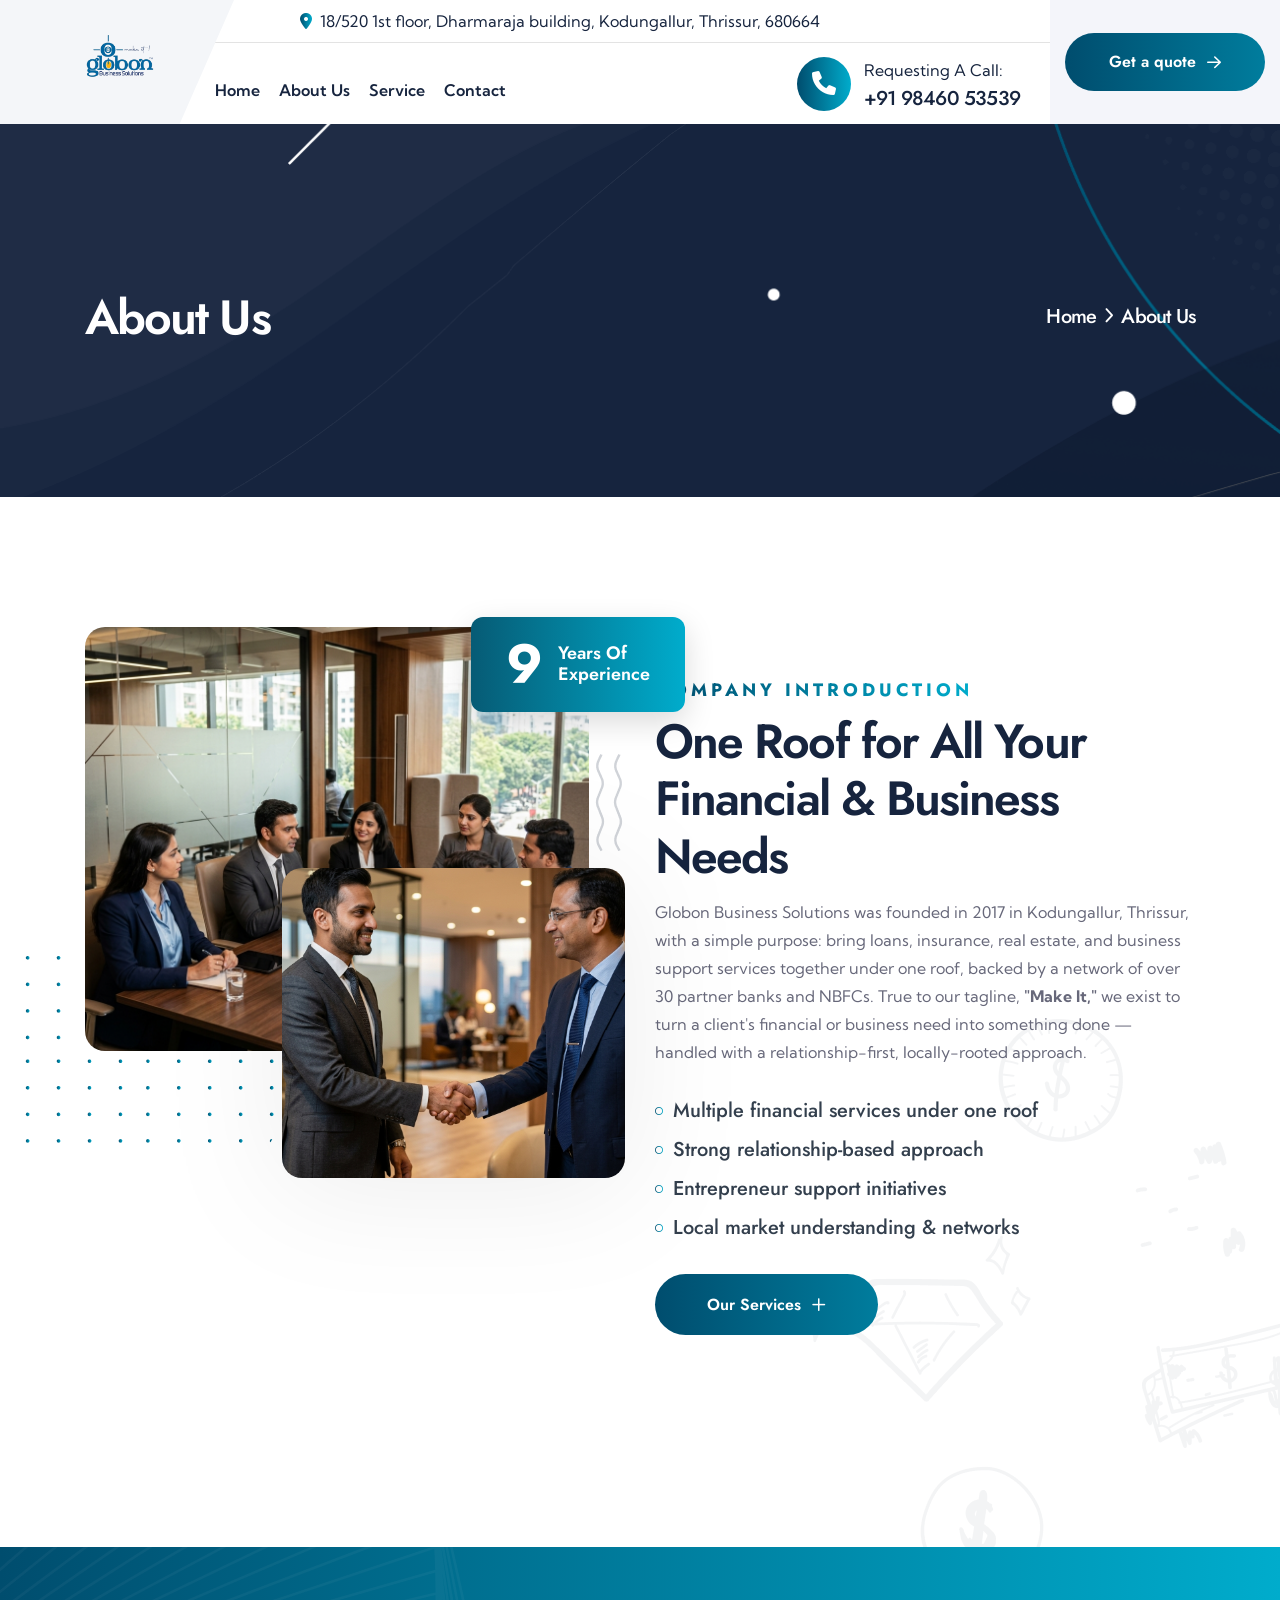
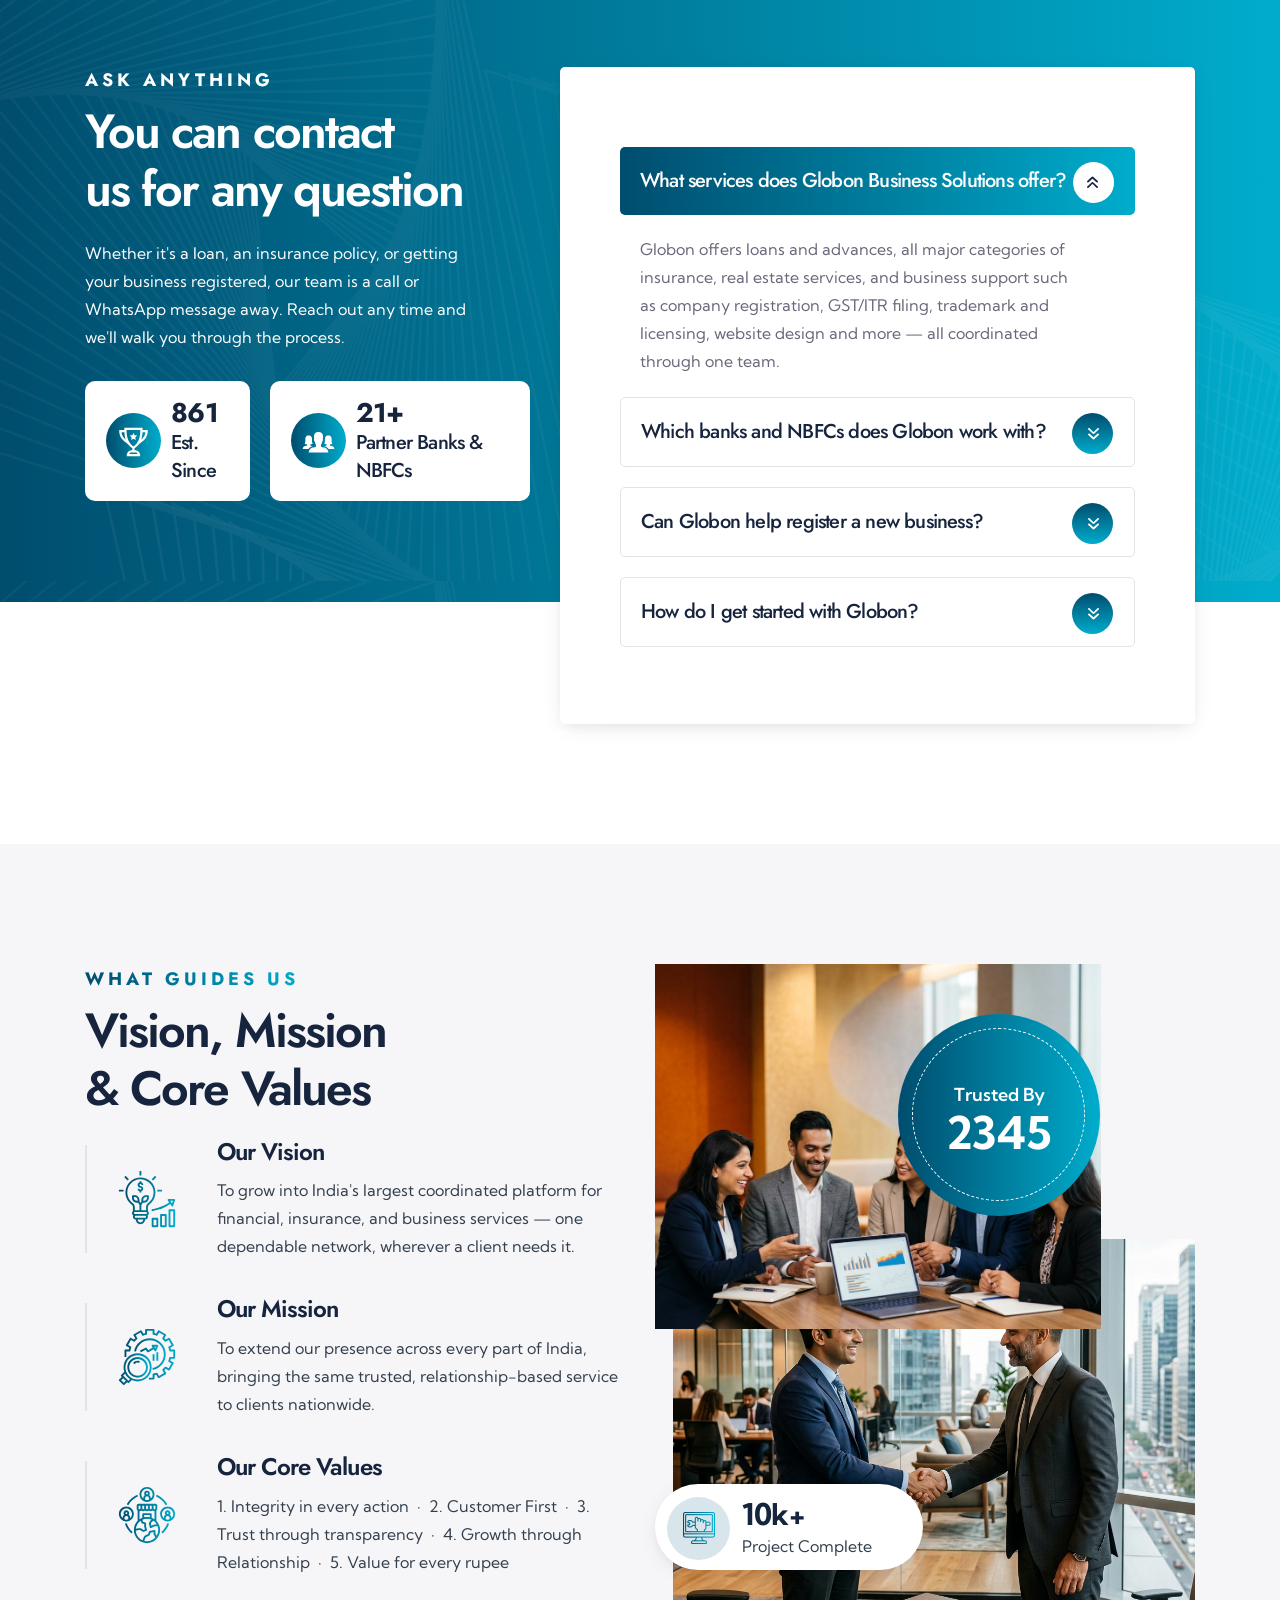
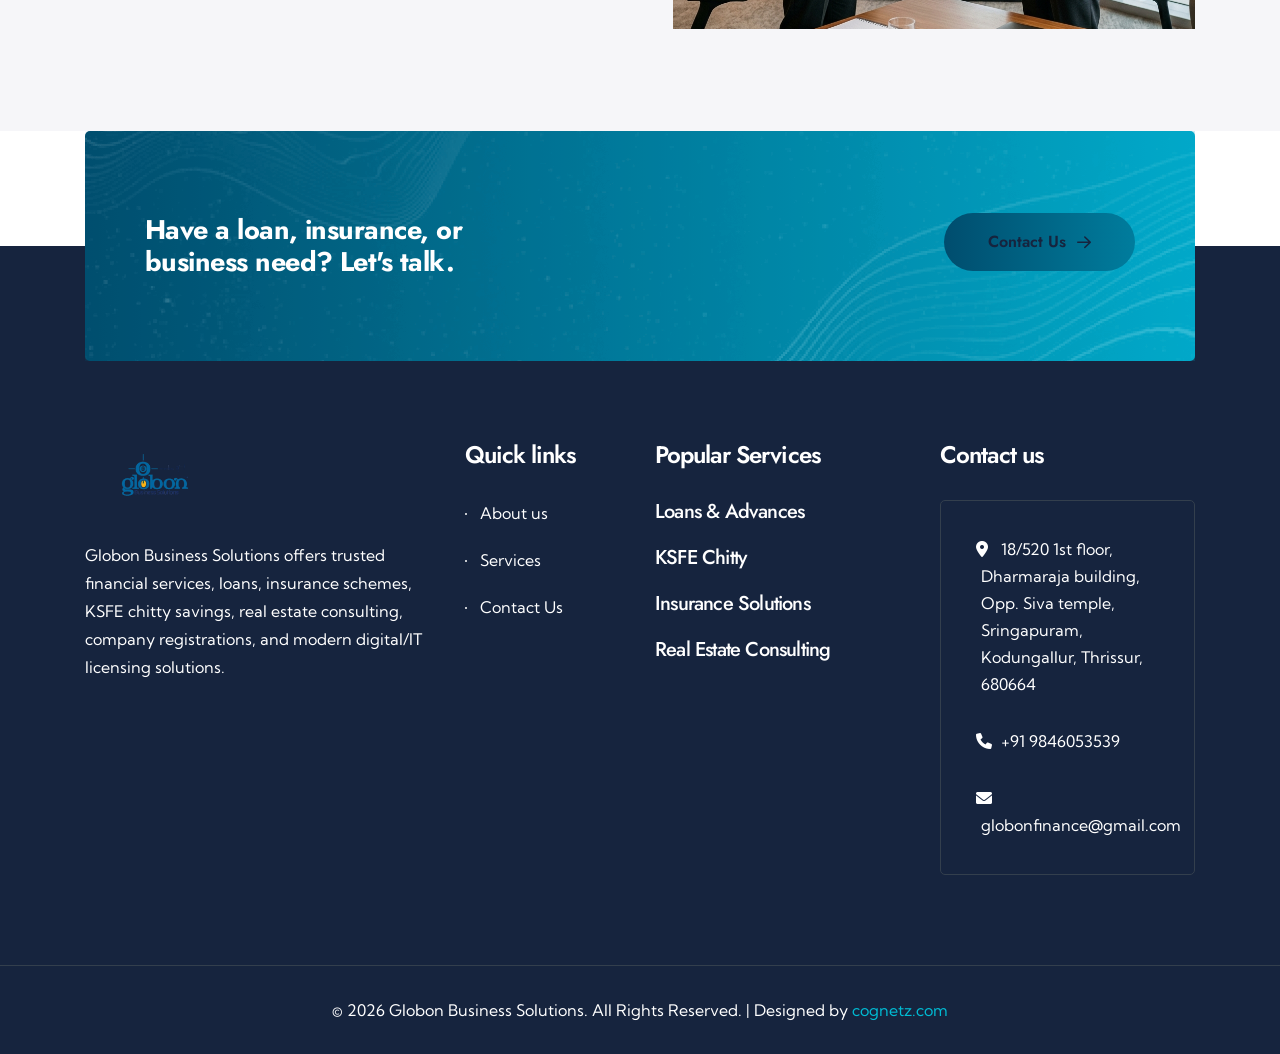
==== commit 9cf9b449: "commit1" ====
--- a/about.html
+++ b/about.html
@@ -158,7 +158,7 @@
             <div class="offcanvas__contact-content-content"><a href="tel:+919846053539"> +91 98460 53539</a></div>
           </div>
         </div>
-        <div class="offcanvas__social"><a class="icon facebook" href="#"><i class="fab fa-facebook-f"></i></a><a class="icon twitter" href="#"><i class="fab fa-twitter"></i></a><a class="icon youtube" href="#"><i class="fab fa-youtube"></i></a><a class="icon linkedin" href="#"><i class="fab fa-linkedin"></i></a></div>
+        <!-- <div class="offcanvas__social"><a class="icon facebook" href="#"><i class="fab fa-facebook-f"></i></a><a class="icon twitter" href="#"><i class="fab fa-twitter"></i></a><a class="icon youtube" href="#"><i class="fab fa-youtube"></i></a><a class="icon linkedin" href="#"><i class="fab fa-linkedin"></i></a></div> -->
       </div>
     </div>
   </div>
@@ -529,7 +529,7 @@
               <div class="tp-footer-logo mb-20"><a href="index.html"> <img alt="Globon Logo" style="height: 80px; width: auto; transform: scale(1.7); transform-origin: left center; " src="assets/img/logo1.png" /></a></div>
               <div class="tp-footer-widget-content">
                 <p>Globon Business Solutions offers trusted financial services, loans, insurance schemes, KSFE chitty savings, real estate consulting, company registrations, and modern digital/IT licensing solutions.</p>
-                <div class="tp-footer-widget-social"><a target="_blank" href="#"><i class="fab fa-facebook-f"></i> </a><a target="_blank" href="#"><i class="fab fa-twitter"></i> </a><a target="_blank" href="#"><i class="fab fa-linkedin-in"></i> </a><a target="_blank" href="#"><i class="fab fa-instagram"></i> </a></div>
+                <!-- <div class="tp-footer-widget-social"><a target="_blank" href="#"><i class="fab fa-facebook-f"></i> </a><a target="_blank" href="#"><i class="fab fa-twitter"></i> </a><a target="_blank" href="#"><i class="fab fa-linkedin-in"></i> </a><a target="_blank" href="#"><i class="fab fa-instagram"></i> </a></div> -->
               </div>
             </div>
           </div>
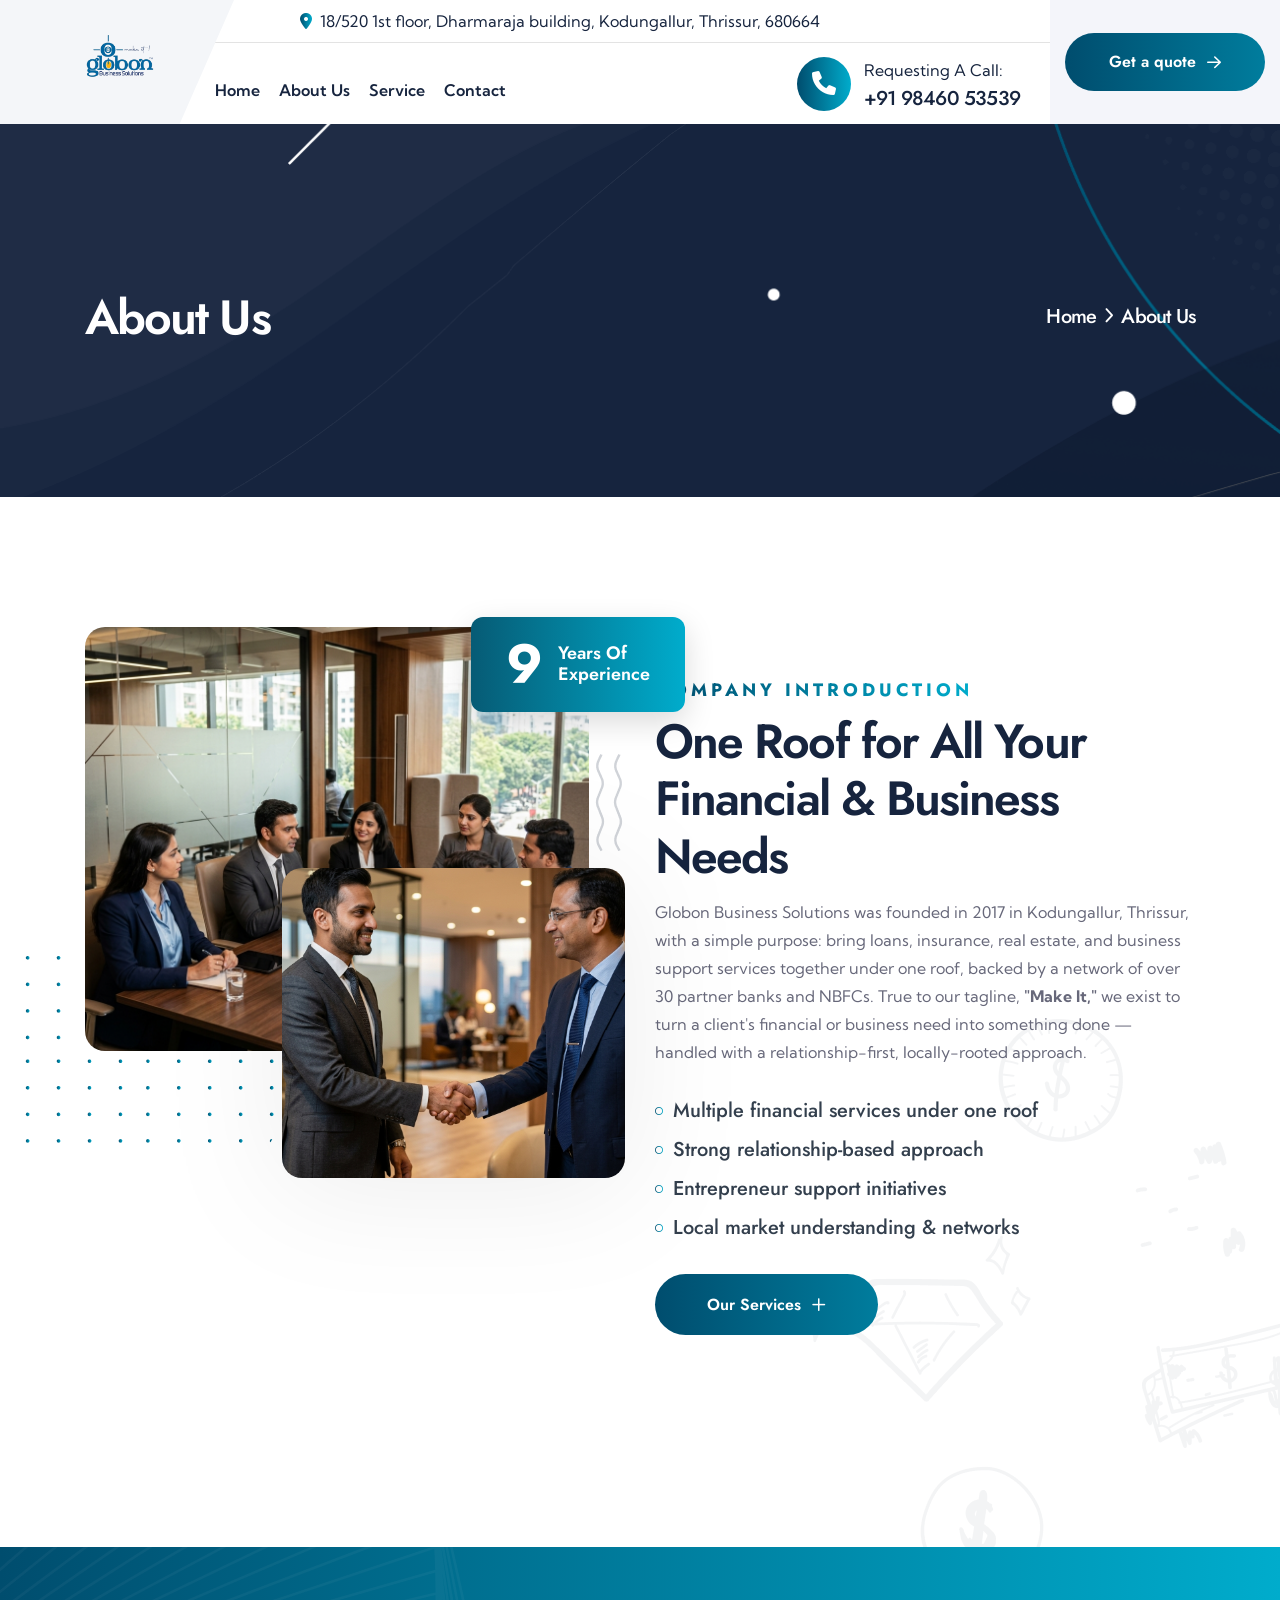
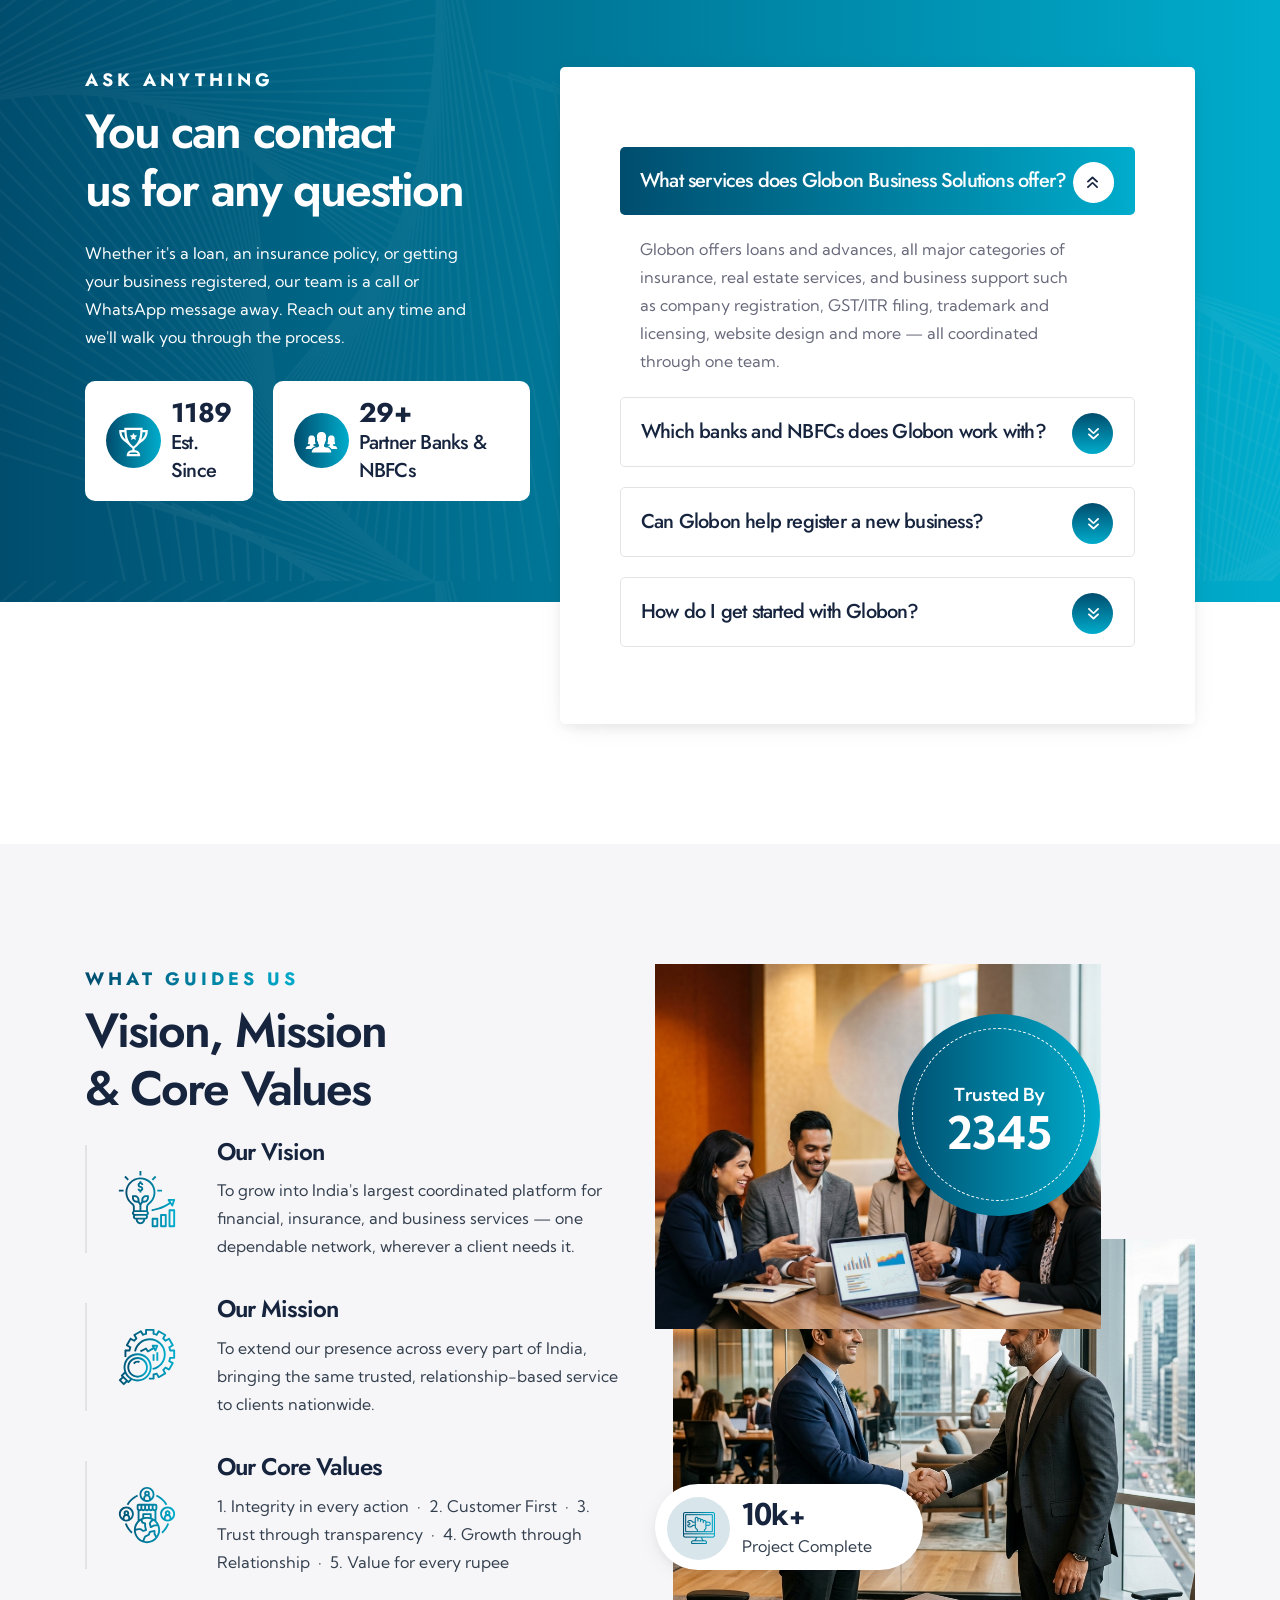
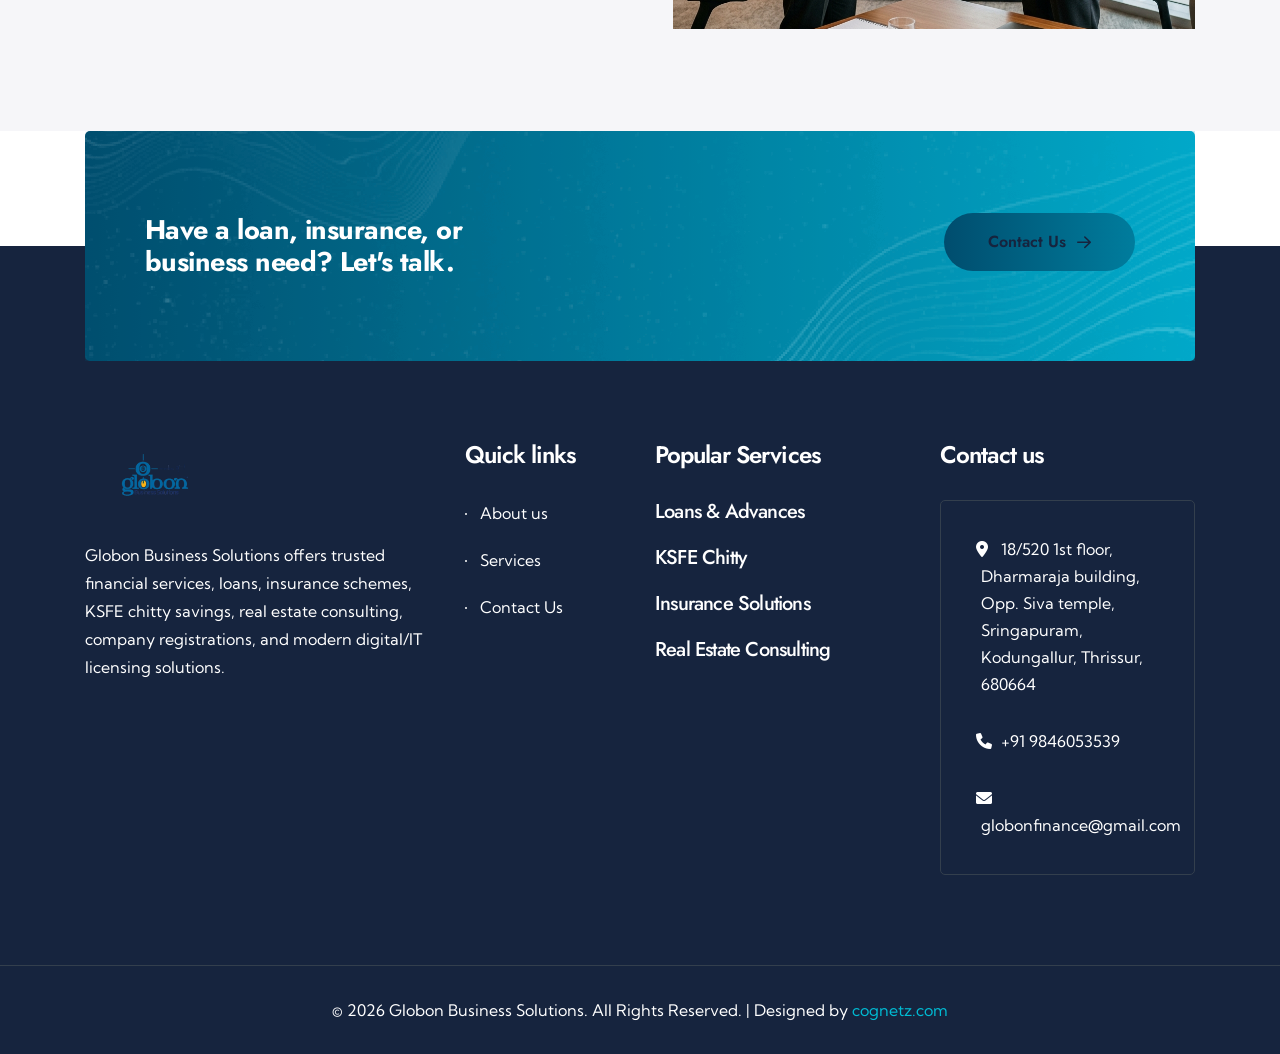
==== commit 90de152d: "commit2" ====
--- a/about.html
+++ b/about.html
@@ -4,12 +4,15 @@
 <head>
   <meta charSet="utf-8" />
   <meta name="viewport" content="width=device-width, initial-scale=1" />
-  <meta name="description" content="Globon Business Solutions - Loans, Insurance, Business Registration and more, all under one roof." />
+  <meta name="description"
+    content="Globon Business Solutions - Loans, Insurance, Business Registration and more, all under one roof." />
   <link rel="icon" href="assets/img/logo2.png" sizes="any" />
   <title>About Us - Globon Business Solutions</title>
-  <meta name="description" content="Globon Business Solutions - 'Make It'. Personal, home, property, business, vehicle and education loans, all classes of insurance, real estate and business registration, GST, ITR, legal, digital and consulting services, all under one roof since 2017." />
+  <meta name="description"
+    content="Globon Business Solutions - 'Make It'. Personal, home, property, business, vehicle and education loans, all classes of insurance, real estate and business registration, GST, ITR, legal, digital and consulting services, all under one roof since 2017." />
   <link rel="icon" href="assets/img/logo2.png" type="image/x-icon" sizes="29x30" />
-  <link rel="stylesheet" href="https://fonts.googleapis.com/css2?family=Jost:wght@400;500;600;700;800;900&amp;family=Kumbh+Sans:wght@400;500;600;700;800&amp;display=swap" />
+  <link rel="stylesheet"
+    href="https://fonts.googleapis.com/css2?family=Jost:wght@400;500;600;700;800;900&amp;family=Kumbh+Sans:wght@400;500;600;700;800&amp;display=swap" />
   <link rel="stylesheet" href="assets/css/bootstrap.css">
   <link rel="stylesheet" href="assets/css/animate.css">
   <link rel="stylesheet" href="assets/css/swiper-bundle.css">
@@ -23,10 +26,15 @@
 <body>
   <header class="tp-header-area p-relative">
     <div class="tp-header-box p-relative">
-      <div class="tp-header-logo p-relative"><span class="tp-header-logo-bg"></span><a href="index.html"><img alt="Globon Business Solutions" style="height: 80px; width: auto; transform: scale(1.7); transform-origin: left center; " src="assets/img/logo1.png" /></a></div>
+      <div class="tp-header-logo p-relative"><span class="tp-header-logo-bg"></span><a href="index.html"><img
+            alt="Globon Business Solutions"
+            style="height: 80px; width: auto; transform: scale(1.7); transform-origin: left center; "
+            src="assets/img/logo1.png" /></a></div>
       <div class="tp-header-wrapper-inner header__sticky p-relative">
         <div class="tp-header-top d-none d-xl-flex">
-          <div class="tp-header-top-info"><a href="https://maps.google.com/?q=Globon+Business+Solutions+Kodungallur" target="_blank"><span><i class="fa-sharp fa-solid fa-location-dot"></i></span>18/520 1st floor, Dharmaraja building, Kodungallur, Thrissur, 680664</a></div>
+          <div class="tp-header-top-info"><a href="https://maps.google.com/?q=Globon+Business+Solutions+Kodungallur"
+              target="_blank"><span><i class="fa-sharp fa-solid fa-location-dot"></i></span>18/520 1st floor, Dharmaraja
+              building, Kodungallur, Thrissur, 680664</a></div>
           <div class="tp-header-top-right d-flex justify-content-end align-items-center">
             <!-- <div class="header-social "><a target="_blank" href="http://facebook.com"><i class="fab fa-facebook-f"></i> </a><a target="_blank" href="http://twitter.com"><i class="fab fa-twitter"></i> </a><a target="_blank" href="https://www.linkedin.com"><i class="fab fa-linkedin-in"></i> </a><a target="_blank" href="https://www.vimeo.com"><i class="fab fa-vimeo-v"></i> </a></div> -->
           </div>
@@ -44,7 +52,8 @@
           </div>
           <div class="tp-header-main-right d-flex align-items-center justify-content-xl-end">
             <div class="tp-header-contact d-xl-flex align-items-center d-none">
-              <div class="tp-header-contact-search search-open-btn d-none d-xxl-block"><span><i class="fa-solid fa-magnifying-glass"></i></span></div>
+              <div class="tp-header-contact-search search-open-btn d-none d-xxl-block"><span><i
+                    class="fa-solid fa-magnifying-glass"></i></span></div>
               <div class="tp-header-contact-inner d-flex align-items-center">
                 <div class="tp-header-contact-icon"><span><i class="fa-solid fa-phone"></i></span></div>
                 <div class="tp-header-contact-content">
@@ -52,12 +61,15 @@
                 </div>
               </div>
             </div>
-            <div class="tp-header-sticky-hamburger d-xl-none offcanvas-open-btn"><button class="hamburger-btn"><span></span><span></span><span></span></button></div>
-          </div>
-        </div>
-      </div>
-      <div class="tp-header-btn"><a class="tp-btn d-none d-xl-block" href="contact.html">Get a quote <i class="fa-regular fa-arrow-right"></i></a>
-        <div class="tp-header-main-right-hamburger-btn d-xl-none offcanvas-open-btn"><button class="hamburger-btn"><span></span><span></span><span></span></button></div>
+            <div class="tp-header-sticky-hamburger d-xl-none offcanvas-open-btn"><button
+                class="hamburger-btn"><span></span><span></span><span></span></button></div>
+          </div>
+        </div>
+      </div>
+      <div class="tp-header-btn"><a class="tp-btn d-none d-xl-block" href="contact.html">Get a quote <i
+            class="fa-regular fa-arrow-right"></i></a>
+        <div class="tp-header-main-right-hamburger-btn d-xl-none offcanvas-open-btn"><button
+            class="hamburger-btn"><span></span><span></span><span></span></button></div>
       </div>
     </div>
   </header>
@@ -66,24 +78,27 @@
       <div class="container-fluid">
         <div class="row align-items-center">
           <div class="col-xl-3 col-6">
-            <div class="tp-header-logo-2 p-relative"><a href="index.html"><img alt="Globon Business Solutions" style="height: 80px; width: auto; transform: scale(1.7); transform-origin: left center; " src="assets/img/logo1.png" /></a></div>
+            <div class="tp-header-logo-2 p-relative"><a href="index.html"><img alt="Globon Business Solutions"
+                  style="height: 80px; width: auto; transform: scale(1.7); transform-origin: left center; "
+                  src="assets/img/logo1.png" /></a></div>
           </div>
           <div class="col-lg-6 d-none d-xl-block">
             <div class="tp-main-menu home-2 d-none d-xl-block">
               <nav class="tp-main-menu-content">
-              <ul>
-                <li><a href="index.html">Home</a></li>
-                <li><a href="about.html">About Us</a></li>
-                <li><a href="services.html">Service</a></li>
-                <li><a href="contact.html">Contact</a></li>
-              </ul>
-            </nav>
+                <ul>
+                  <li><a href="index.html">Home</a></li>
+                  <li><a href="about.html">About Us</a></li>
+                  <li><a href="services.html">Service</a></li>
+                  <li><a href="contact.html">Contact</a></li>
+                </ul>
+              </nav>
             </div>
           </div>
           <div class="col-xl-3 col-6">
             <div class="tp-header-main-right-2 d-flex align-items-center justify-content-xl-end">
               <div class="tp-header-contact-2 d-flex align-items-center">
-                <div class="tp-header-contact-search search-open-btn d-none d-xxl-block"><span><i class="fa-solid fa-magnifying-glass"></i></span></div>
+                <div class="tp-header-contact-search search-open-btn d-none d-xxl-block"><span><i
+                      class="fa-solid fa-magnifying-glass"></i></span></div>
                 <div class="tp-header-contact-inner d-none d-xl-flex align-items-center">
                   <div class="tp-header-contact-icon"><span><i class="fa-solid fa-phone"></i></span></div>
                   <div class="tp-header-contact-content">
@@ -91,7 +106,8 @@
                   </div>
                 </div>
               </div>
-              <div class="tp-header-main-right-hamburger-btn d-xl-none offcanvas-open-btn text-end"><button class="hamburger-btn"><span></span><span></span><span></span></button></div>
+              <div class="tp-header-main-right-hamburger-btn d-xl-none offcanvas-open-btn text-end"><button
+                  class="hamburger-btn"><span></span><span></span><span></span></button></div>
             </div>
           </div>
         </div>
@@ -104,15 +120,19 @@
         <div class="row justify-content-center">
           <div class="col-lg-8">
             <div class="search-wrapper">
-              <div class="search-close"><button class="search-close-btn"><svg width="12" height="12" viewBox="0 0 12 12" fill="none" xmlns="http://www.w3.org/2000/svg">
-                    <path d="M11 1L1 11" stroke="currentColor" stroke-width="1.5" stroke-linecap="round" stroke-linejoin="round"></path>
-                    <path d="M1 1L11 11" stroke="currentColor" stroke-width="1.5" stroke-linecap="round" stroke-linejoin="round"></path>
+              <div class="search-close"><button class="search-close-btn"><svg width="12" height="12" viewBox="0 0 12 12"
+                    fill="none" xmlns="http://www.w3.org/2000/svg">
+                    <path d="M11 1L1 11" stroke="currentColor" stroke-width="1.5" stroke-linecap="round"
+                      stroke-linejoin="round"></path>
+                    <path d="M1 1L11 11" stroke="currentColor" stroke-width="1.5" stroke-linecap="round"
+                      stroke-linejoin="round"></path>
                   </svg></button></div>
               <div class="search-content pt-35">
                 <h3 class="heading text-center mb-30">Hi! How can we help You?</h3>
                 <div class="d-flex justify-content-center px-5">
                   <div class="search w-100 p-relative">
-                    <form><input type="text" class="search-input" placeholder="Search..." value="" /><button class="search-icon" type="submit"><i class="fa fa-search"></i></button></form>
+                    <form><input type="text" class="search-input" placeholder="Search..." value="" /><button
+                        class="search-icon" type="submit"><i class="fa fa-search"></i></button></form>
                   </div>
                 </div>
               </div>
@@ -125,33 +145,41 @@
   <div class="search-overlay "></div>
   <div class="offcanvas__area ">
     <div class="offcanvas__wrapper">
-      <div class="offcanvas__close"><button class="offcanvas__close-btn offcanvas-close-btn"><svg width="12" height="12" viewBox="0 0 12 12" fill="none" xmlns="http://www.w3.org/2000/svg">
-            <path d="M11 1L1 11" stroke="currentColor" stroke-width="1.5" stroke-linecap="round" stroke-linejoin="round"></path>
-            <path d="M1 1L11 11" stroke="currentColor" stroke-width="1.5" stroke-linecap="round" stroke-linejoin="round"></path>
+      <div class="offcanvas__close"><button class="offcanvas__close-btn offcanvas-close-btn"><svg width="12" height="12"
+            viewBox="0 0 12 12" fill="none" xmlns="http://www.w3.org/2000/svg">
+            <path d="M11 1L1 11" stroke="currentColor" stroke-width="1.5" stroke-linecap="round"
+              stroke-linejoin="round"></path>
+            <path d="M1 1L11 11" stroke="currentColor" stroke-width="1.5" stroke-linecap="round"
+              stroke-linejoin="round"></path>
           </svg></button></div>
       <div class="offcanvas__content">
         <div class="offcanvas__top mb-50 d-flex justify-content-between align-items-center">
-          <div class="offcanvas__logo logo"><a href="index.html"><img alt="logo" style="height: 80px; width: auto; transform: scale(1.7); transform-origin: left center; " src="assets/img/logo1.png" /></a></div>
+          <div class="offcanvas__logo logo"><a href="index.html"><img alt="logo"
+                style="height: 80px; width: auto; transform: scale(1.7); transform-origin: left center; "
+                src="assets/img/logo1.png" /></a></div>
         </div>
         <div class="tp-main-menu-mobile fix d-xl-none mb-40">
           <nav class="tp-main-menu-content">
-              <ul>
-                <li><a href="index.html">Home</a></li>
-                <li><a href="about.html">About Us</a></li>
-                <li><a href="services.html">Service</a></li>
-                <li><a href="contact.html">Contact</a></li>
-              </ul>
-            </nav>
+            <ul>
+              <li><a href="index.html">Home</a></li>
+              <li><a href="about.html">About Us</a></li>
+              <li><a href="services.html">Service</a></li>
+              <li><a href="contact.html">Contact</a></li>
+            </ul>
+          </nav>
         </div>
         <div class="offcanvas__contact">
           <h4 class="offcanvas__title">Contacts</h4>
           <div class="offcanvas__contact-content d-flex">
             <div class="offcanvas__contact-content-icon"><i class="fa-sharp fa-solid fa-location-dot"></i></div>
-            <div class="offcanvas__contact-content-content"><a href="https://maps.google.com/?q=Globon+Business+Solutions+Kodungallur">18/520, 18/520 1st floor, Dharmaraja building, Kodungallur, Thrissur, 680664 - 680664</a></div>
+            <div class="offcanvas__contact-content-content"><a
+                href="https://maps.google.com/?q=Globon+Business+Solutions+Kodungallur">18/520, 18/520 1st floor,
+                Dharmaraja building, Kodungallur, Thrissur, 680664 - 680664</a></div>
           </div>
           <div class="offcanvas__contact-content d-flex">
             <div class="offcanvas__contact-content-icon"><i class="fa-solid fa-envelope"></i></div>
-            <div class="offcanvas__contact-content-content"><a href="mailto:globonfinance@gmail.com"> globonfinance@gmail.com </a></div>
+            <div class="offcanvas__contact-content-content"><a href="mailto:globonfinance@gmail.com">
+                globonfinance@gmail.com </a></div>
           </div>
           <div class="offcanvas__contact-content d-flex">
             <div class="offcanvas__contact-content-icon"><i class="fa-solid fa-phone"></i></div>
@@ -175,22 +203,32 @@
           </div>
           <div class="col-sm-6">
             <div class="breadcrumb__content">
-              <div class="breadcrumb__list text-center text-sm-end"><span><a href="index.html">Home</a></span><span class="dvdr"><i class="fa-regular fa-angle-right"></i></span><span>About Us</span></div>
+              <div class="breadcrumb__list text-center text-sm-end"><span><a href="index.html">Home</a></span><span
+                  class="dvdr"><i class="fa-regular fa-angle-right"></i></span><span>About Us</span></div>
             </div>
           </div>
         </div>
       </div>
     </section>
     <section id="about-one-page" class="tp-about-area p-relative pt-130 pb-210">
-      <div class="tp-about-shape"><img alt="Globon Business Solutions" width="474" height="528" src="assets/img/about/shape-3.png" /></div>
+      <div class="tp-about-shape"><img alt="Globon Business Solutions" width="474" height="528"
+          src="assets/img/about/shape-3.png" /></div>
       <div class="container">
         <div class="row">
           <div class="col-lg-6">
             <div class="tp-about-thumb-wrapper p-relative wow fadeInLeft" data-wow-duration="1s" data-wow-delay=".3s">
-              <div class="main"><img alt="Company Introduction Main Image" width="504" height="424" src="assets/img/about/company_intro_main.png" style="object-fit: cover" /></div><img alt="Company Introduction Secondary Image" width="343" height="310" class="shape-1" src="assets/img/about/company_intro_secondary.png" style="object-fit: cover" /><img alt="Globon Business Solutions" width="279" height="195" class="shape-2" src="assets/img/about/shape-1.png" /><img alt="Globon Business Solutions" width="63" height="98" class="shape-3" src="assets/img/about/shape-2.png" />
-              <div class="shape-4 d-flex align-items-center justify-content-center" style="box-sizing: border-box; background: linear-gradient(90deg, #065b75 0%, #00ACCC 100%); border-radius: 12px; color: white; padding: 20px 35px; box-shadow: 0px 10px 30px rgba(0,0,0,0.15);">
+              <div class="main"><img alt="Company Introduction Main Image" width="504" height="424"
+                  src="assets/img/about/company_intro_main.png" style="object-fit: cover" /></div><img
+                alt="Company Introduction Secondary Image" width="343" height="310" class="shape-1"
+                src="assets/img/about/company_intro_secondary.png" style="object-fit: cover" /><img
+                alt="Globon Business Solutions" width="279" height="195" class="shape-2"
+                src="assets/img/about/shape-1.png" /><img alt="Globon Business Solutions" width="63" height="98"
+                class="shape-3" src="assets/img/about/shape-2.png" />
+              <div class="shape-4 d-flex align-items-center justify-content-center"
+                style="box-sizing: border-box; background: linear-gradient(90deg, #065b75 0%, #00ACCC 100%); border-radius: 12px; color: white; padding: 20px 35px; box-shadow: 0px 10px 30px rgba(0,0,0,0.15);">
                 <div style="font-size: 55px; font-weight: 700; line-height: 1; margin-right: 15px;">9</div>
-                <div style="font-size: 18px; font-weight: 600; line-height: 1.2; text-transform: capitalize;">Years Of<br/>Experience</div>
+                <div style="font-size: 18px; font-weight: 600; line-height: 1.2; text-transform: capitalize;">Years
+                  Of<br />Experience</div>
               </div>
             </div>
           </div>
@@ -199,7 +237,11 @@
               <div class="tp-about-title-wrapper"><span class="tp-section-title-pre">Company Introduction</span>
                 <h3 class="tp-section-title">One Roof for All Your <br /> Financial &amp; Business Needs</h3>
               </div>
-              <p>Globon Business Solutions was founded in 2017 in Kodungallur, Thrissur, with a simple purpose: bring loans, insurance, real estate, and business support services together under one roof, backed by a network of over 30 partner banks and NBFCs. True to our tagline, <strong>"Make It,"</strong> we exist to turn a client's financial or business need into something done — handled with a relationship-first, locally-rooted approach.</p>
+              <p>Globon Business Solutions was founded in 2017 in Kodungallur, Thrissur, with a simple purpose: bring
+                loans, insurance, real estate, and business support services together under one roof, backed by a
+                network of over 30 partner banks and NBFCs. True to our tagline, <strong>"Make It,"</strong> we exist to
+                turn a client's financial or business need into something done — handled with a relationship-first,
+                locally-rooted approach.</p>
               <div class="tp-about-wrapper-list">
                 <ul>
                   <li><span><i class="fa-regular fa-circle"></i></span> Multiple financial services under one roof</li>
@@ -208,7 +250,8 @@
                   <li><span><i class="fa-regular fa-circle"></i></span> Local market understanding &amp; networks</li>
                 </ul>
               </div>
-              <div class="tp-about-btn"><a class="tp-btn" href="services.html">Our Services <span><i class="fa-regular fa-plus"></i></span></a></div>
+              <div class="tp-about-btn"><a class="tp-btn" href="services.html">Our Services <span><i
+                      class="fa-regular fa-plus"></i></span></a></div>
             </div>
           </div>
         </div>
@@ -222,20 +265,25 @@
             <div class="tp-faq-wrapper">
               <div class="tp-faq-title-wrapper"><span class="tp-section-title-pre">ask anything</span>
                 <h3 class="tp-section-title"> You can contact <br /> us for any question </h3>
-                <p>Whether it's a loan, an insurance policy, or getting your business registered, our team is a call or WhatsApp message away. Reach out any time and we'll walk you through the process.</p>
+                <p>Whether it's a loan, an insurance policy, or getting your business registered, our team is a call or
+                  WhatsApp message away. Reach out any time and we'll walk you through the process.</p>
               </div>
               <div class="tp-faq-counter-wrapper d-flex">
                 <div class="tp-faq-counter d-flex align-items-center mr-20 mb-30">
-                  <div class="tp-faq-counter-icon"><span><img alt="Globon Business Solutions" width="29" height="30" src="assets/img/faq/icon-1.svg" /></span></div>
+                  <div class="tp-faq-counter-icon"><span><img alt="Globon Business Solutions" width="29" height="30"
+                        src="assets/img/faq/icon-1.svg" /></span></div>
                   <div class="tp-faq-counter-content">
-                    <h4 class="tp-faq-counter-title d-flex"><span class="counter-value" data-target="2017">2017</span></h4>
+                    <h4 class="tp-faq-counter-title d-flex"><span class="counter-value" data-target="2017">2017</span>
+                    </h4>
                     <p>Est. Since</p>
                   </div>
                 </div>
                 <div class="tp-faq-counter d-flex align-items-center mb-30">
-                  <div class="tp-faq-counter-icon"><span><img alt="Globon Business Solutions" width="33" height="21" src="assets/img/faq/icon-2.svg" /></span></div>
+                  <div class="tp-faq-counter-icon"><span><img alt="Globon Business Solutions" width="33" height="21"
+                        src="assets/img/faq/icon-2.svg" /></span></div>
                   <div class="tp-faq-counter-content">
-                    <h4 class="tp-faq-counter-title d-flex"><span class="counter-value" data-target="30">30</span> +</h4>
+                    <h4 class="tp-faq-counter-title d-flex"><span class="counter-value" data-target="30">30</span> +
+                    </h4>
                     <p>Partner Banks &amp; NBFCs</p>
                   </div>
                 </div>
@@ -246,34 +294,53 @@
             <div class="tp-faq-tab-content tp-accordion wow fadeInRight" data-wow-duration="1s" data-wow-delay=".3s">
               <div class="accordion" id="general_accordion">
                 <div class="accordion-item tp-faq-active">
-                  <h2 class="accordion-header" id="headingOne"><button class="accordion-button " type="button" data-bs-toggle="collapse" data-bs-target="#collapseOne" aria-expanded="true" aria-controls="collapseOne">What services does Globon Business Solutions offer?</button></h2>
-                  <div id="collapseOne" class="accordion-collapse collapse show" aria-labelledby="headingOne" data-bs-parent="#general_accordion">
+                  <h2 class="accordion-header" id="headingOne"><button class="accordion-button " type="button"
+                      data-bs-toggle="collapse" data-bs-target="#collapseOne" aria-expanded="true"
+                      aria-controls="collapseOne">What services does Globon Business Solutions offer?</button></h2>
+                  <div id="collapseOne" class="accordion-collapse collapse show" aria-labelledby="headingOne"
+                    data-bs-parent="#general_accordion">
                     <div class="accordion-body">
-                      <p>Globon offers loans and advances, all major categories of insurance, real estate services, and business support such as company registration, GST/ITR filing, trademark and licensing, website design and more — all coordinated through one team.</p>
+                      <p>Globon offers loans and advances, all major categories of insurance, real estate services, and
+                        business support such as company registration, GST/ITR filing, trademark and licensing, website
+                        design and more — all coordinated through one team.</p>
                     </div>
                   </div>
                 </div>
                 <div class="accordion-item ">
-                  <h2 class="accordion-header" id="headingTwo"><button class="accordion-button collapsed" type="button" data-bs-toggle="collapse" data-bs-target="#collapseTwo" aria-expanded="false" aria-controls="collapseTwo">Which banks and NBFCs does Globon work with?</button></h2>
-                  <div id="collapseTwo" class="accordion-collapse collapse " aria-labelledby="headingTwo" data-bs-parent="#general_accordion">
+                  <h2 class="accordion-header" id="headingTwo"><button class="accordion-button collapsed" type="button"
+                      data-bs-toggle="collapse" data-bs-target="#collapseTwo" aria-expanded="false"
+                      aria-controls="collapseTwo">Which banks and NBFCs does Globon work with?</button></h2>
+                  <div id="collapseTwo" class="accordion-collapse collapse " aria-labelledby="headingTwo"
+                    data-bs-parent="#general_accordion">
                     <div class="accordion-body">
-                      <p>Globon is associated with over 30 leading banks and NBFCs, including major public and private sector banks and finance companies, so clients get access to competitive, well-matched loan and insurance options.</p>
+                      <p>Globon is associated with over 30 leading banks and NBFCs, including major public and private
+                        sector banks and finance companies, so clients get access to competitive, well-matched loan and
+                        insurance options.</p>
                     </div>
                   </div>
                 </div>
                 <div class="accordion-item ">
-                  <h2 class="accordion-header" id="headingThree"><button class="accordion-button collapsed" type="button" data-bs-toggle="collapse" data-bs-target="#collapseThree" aria-expanded="false" aria-controls="collapseThree">Can Globon help register a new business?</button></h2>
-                  <div id="collapseThree" class="accordion-collapse collapse " aria-labelledby="headingThree" data-bs-parent="#general_accordion">
+                  <h2 class="accordion-header" id="headingThree"><button class="accordion-button collapsed"
+                      type="button" data-bs-toggle="collapse" data-bs-target="#collapseThree" aria-expanded="false"
+                      aria-controls="collapseThree">Can Globon help register a new business?</button></h2>
+                  <div id="collapseThree" class="accordion-collapse collapse " aria-labelledby="headingThree"
+                    data-bs-parent="#general_accordion">
                     <div class="accordion-body">
-                      <p>Yes. Globon assists with Pvt Ltd, LLP and Partnership registration, Udyam, GEM, FSSAI and Startup-India registration, trademark and patent filing, and ongoing compliance like GST and ITR filing.</p>
+                      <p>Yes. Globon assists with Pvt Ltd, LLP and Partnership registration, Udyam, GEM, FSSAI and
+                        Startup-India registration, trademark and patent filing, and ongoing compliance like GST and ITR
+                        filing.</p>
                     </div>
                   </div>
                 </div>
                 <div class="accordion-item ">
-                  <h2 class="accordion-header" id="headingFour"><button class="accordion-button collapsed" type="button" data-bs-toggle="collapse" data-bs-target="#collapseFour" aria-expanded="false" aria-controls="collapseFour">How do I get started with Globon?</button></h2>
-                  <div id="collapseFour" class="accordion-collapse collapse " aria-labelledby="headingFour" data-bs-parent="#general_accordion">
+                  <h2 class="accordion-header" id="headingFour"><button class="accordion-button collapsed" type="button"
+                      data-bs-toggle="collapse" data-bs-target="#collapseFour" aria-expanded="false"
+                      aria-controls="collapseFour">How do I get started with Globon?</button></h2>
+                  <div id="collapseFour" class="accordion-collapse collapse " aria-labelledby="headingFour"
+                    data-bs-parent="#general_accordion">
                     <div class="accordion-body">
-                      <p>Call or WhatsApp us at +91 98460 53539, or visit our Kodungallur office. Our team will understand your requirement and guide you to the right loan, insurance or business service.</p>
+                      <p>Call or WhatsApp us at +91 98460 53539, or visit our Kodungallur office. Our team will
+                        understand your requirement and guide you to the right loan, insurance or business service.</p>
                     </div>
                   </div>
                 </div>
@@ -292,28 +359,33 @@
                 <h3 class="tp-section-title">Vision, Mission <br /> &amp; Core Values</h3>
               </div>
               <div class="tp-process-item d-flex align-items-center">
-                <div class="tp-process-item-icon"><span><img alt="Globon Business Solutions" width="60" height="60" src="assets/img/process/icon-1.svg" /></span></div>
+                <div class="tp-process-item-icon"><span><img alt="Globon Business Solutions" width="60" height="60"
+                      src="assets/img/process/icon-1.svg" /></span></div>
                 <div class="tp-process-item-content">
                   <h4 class="tp-process-item-title">Our Vision</h4>
-                  <p>To grow into India's largest coordinated platform for financial, insurance, and business services — one dependable network, wherever a client needs it.</p>
+                  <p>To grow into India's largest coordinated platform for financial, insurance, and business services —
+                    one dependable network, wherever a client needs it.</p>
                 </div>
               </div>
               <div class="tp-process-item d-flex align-items-center">
-                <div class="tp-process-item-icon"><span><img alt="Globon Business Solutions" width="60" height="60" src="assets/img/process/icon-2.svg" /></span></div>
+                <div class="tp-process-item-icon"><span><img alt="Globon Business Solutions" width="60" height="60"
+                      src="assets/img/process/icon-2.svg" /></span></div>
                 <div class="tp-process-item-content">
                   <h4 class="tp-process-item-title">Our Mission</h4>
-                  <p>To extend our presence across every part of India, bringing the same trusted, relationship-based service to clients nationwide.</p>
+                  <p>To extend our presence across every part of India, bringing the same trusted, relationship-based
+                    service to clients nationwide.</p>
                 </div>
               </div>
               <div class="tp-process-item d-flex align-items-center">
-                <div class="tp-process-item-icon"><span><img alt="Globon Business Solutions" width="60" height="60" src="assets/img/process/icon-3.svg" /></span></div>
+                <div class="tp-process-item-icon"><span><img alt="Globon Business Solutions" width="60" height="60"
+                      src="assets/img/process/icon-3.svg" /></span></div>
                 <div class="tp-process-item-content">
                   <h4 class="tp-process-item-title">Our Core Values</h4>
                   <p>
-                    1. Integrity in every action &nbsp;·&nbsp; 
-                    2. Customer First &nbsp;·&nbsp; 
-                    3. Trust through transparency &nbsp;·&nbsp; 
-                    4. Growth through Relationship &nbsp;·&nbsp; 
+                    1. Integrity in every action &nbsp;·&nbsp;
+                    2. Customer First &nbsp;·&nbsp;
+                    3. Trust through transparency &nbsp;·&nbsp;
+                    4. Growth through Relationship &nbsp;·&nbsp;
                     5. Value for every rupee
                   </p>
                 </div>
@@ -321,14 +393,20 @@
             </div>
           </div>
           <div class="col-lg-6">
-            <div class="tp-process-thumb-wrapper p-relative wow fadeInRight" data-wow-duration="1s" data-wow-delay=".3s">
+            <div class="tp-process-thumb-wrapper p-relative wow fadeInRight" data-wow-duration="1s"
+              data-wow-delay=".3s">
               <div class="tp-process-thumb p-relative">
-                <div class="main"><img alt="Globon Business Solutions" width="446" height="365" src="assets/img/process/process_img_clean.jpg" style="object-fit: cover; object-position: center;" /></div><img alt="Globon Business Solutions" width="522" height="390" class="shape-1" src="assets/img/process/process_img_2_clean.jpg" style="object-fit: cover; object-position: center;" />
+                <div class="main"><img alt="Globon Business Solutions" width="446" height="365"
+                    src="assets/img/process/process_img_clean.jpg"
+                    style="object-fit: cover; object-position: center;" /></div><img alt="Globon Business Solutions"
+                  width="522" height="390" class="shape-1" src="assets/img/process/process_img_2_clean.jpg"
+                  style="object-fit: cover; object-position: center;" />
               </div>
               <div class="tp-process-counter d-flex align-items-center">
                 <div class="tp-process-counter-icon"><span><i class="flaticon-030-machine-repair"></i></span></div>
                 <div class="tp-process-content">
-                  <h4 class="tp-process-counter-title d-flex"><span class="counter-value" data-target="10">10</span> k+</h4>
+                  <h4 class="tp-process-counter-title d-flex"><span class="counter-value" data-target="10">10</span> k+
+                  </h4>
                   <p>Project Complete</p>
                 </div>
               </div>
@@ -503,7 +581,7 @@
         </div>
       </div>
     </section> -->
-        <section class="tp-cta-area p-relative">
+    <section class="tp-cta-area p-relative">
       <div class="tp-cta-bg"></div>
       <div class="container">
         <div class="tp-cta-bg-wrapper p-relative" style="background-image:url('assets/img/cta/bg-shape.png')">
@@ -512,23 +590,29 @@
               <h3 class="tp-cta-title">Have a loan, insurance, or <br /> business need? Let's talk.</h3>
             </div>
             <div class="col-lg-4 text-lg-end mt-4 mt-lg-0">
-              <div class="tp-cta-btn"><a class="tp-btn" href="contact.html" style="background-color: #fff; color: #16243E;">Contact Us <span><i class="fa-regular fa-arrow-right"></i></span></a></div>
+              <div class="tp-cta-btn"><a class="tp-btn" href="contact.html"
+                  style="background-color: #fff; color: #16243E;">Contact Us <span><i
+                      class="fa-regular fa-arrow-right"></i></span></a></div>
             </div>
           </div>
         </div>
       </div>
     </section>
   </main>
-    <footer class="tp-footer-area pt-80  z-index-1" style="background-color:#16243E">
-    <div class="tp-footer-bg-shape"><img alt="Globon Business Solutions" width="1913" height="666" src="assets/img/footer/bg-shape.png" /></div>
+  <footer class="tp-footer-area pt-80  z-index-1" style="background-color:#16243E">
+    <div class="tp-footer-bg-shape"><img alt="Globon Business Solutions" width="1913" height="666"
+        src="assets/img/footer/bg-shape.png" /></div>
     <div class="tp-footer-main-area tp-footer-border">
       <div class="container">
         <div class="row">
           <div class="col-xl-4 col-lg-4 col-md-6">
             <div class="tp-footer-widget tp-footer-col-1 mb-50">
-              <div class="tp-footer-logo mb-20"><a href="index.html"> <img alt="Globon Logo" style="height: 80px; width: auto; transform: scale(1.7); transform-origin: left center; " src="assets/img/logo1.png" /></a></div>
+              <div class="tp-footer-logo mb-20"><a href="index.html"> <img alt="Globon Logo"
+                    style="height: 80px; width: auto; transform: scale(1.7); transform-origin: left center; "
+                    src="assets/img/logo1.png" /></a></div>
               <div class="tp-footer-widget-content">
-                <p>Globon Business Solutions offers trusted financial services, loans, insurance schemes, KSFE chitty savings, real estate consulting, company registrations, and modern digital/IT licensing solutions.</p>
+                <p>Globon Business Solutions offers trusted financial services, loans, insurance schemes, KSFE chitty
+                  savings, real estate consulting, company registrations, and modern digital/IT licensing solutions.</p>
                 <!-- <div class="tp-footer-widget-social"><a target="_blank" href="#"><i class="fab fa-facebook-f"></i> </a><a target="_blank" href="#"><i class="fab fa-twitter"></i> </a><a target="_blank" href="#"><i class="fab fa-linkedin-in"></i> </a><a target="_blank" href="#"><i class="fab fa-instagram"></i> </a></div> -->
               </div>
             </div>
@@ -569,9 +653,13 @@
               <h3 class="tp-footer-widget-title">Contact us</h3>
               <div class="tp-footer-widget-content">
                 <div class="tp-footer-widget-contact">
-                  <div class="tp-footer-widget-contact-inner"><a href="https://www.google.com/maps" target="_blank"><i class="fa-sharp fa-solid fa-location-dot"></i> 18/520 1st floor, Dharmaraja building, Opp. Siva temple, Sringapuram, Kodungallur, Thrissur, 680664</a></div>
-                  <div class="tp-footer-widget-contact-inner"><a href="tel:+919846053539"><i class="fa-solid fa-phone"></i> +91 9846053539</a></div>
-                  <div class="tp-footer-widget-contact-inner"><a href="mailto:globonfinance@gmail.com"><i class="fa-solid fa-envelope"></i> globonfinance@gmail.com</a></div>
+                  <div class="tp-footer-widget-contact-inner"><a href="https://www.google.com/maps" target="_blank"><i
+                        class="fa-sharp fa-solid fa-location-dot"></i> 18/520 1st floor, Dharmaraja building, Opp. Siva
+                      temple, Sringapuram, Kodungallur, Thrissur, 680664</a></div>
+                  <div class="tp-footer-widget-contact-inner"><a href="tel:+919846053539"><i
+                        class="fa-solid fa-phone"></i> +91 9846053539</a></div>
+                  <div class="tp-footer-widget-contact-inner"><a href="mailto:globonfinance@gmail.com"><i
+                        class="fa-solid fa-envelope"></i> globonfinance@gmail.com</a></div>
                 </div>
               </div>
             </div>
@@ -579,20 +667,23 @@
         </div>
       </div>
     </div>
-        <div class="tp-footer-copyright-area p-relative">
+    <div class="tp-footer-copyright-area p-relative">
       <div class="container">
         <div class="row">
           <div class="col-md-12">
             <div class="tp-footer-copyright-inner text-center">
-              <p> <span>© 2026 Globon Business Solutions. All Rights Reserved. | Designed by <a href="https://cognetz.com" target="_blank" style="color: #00bcd4;">cognetz.com</a></span> </p>
+              <p> <span>© 2026 Globon Business Solutions. All Rights Reserved. | Designed by <a
+                    href="https://cognetz.com" target="_blank" style="color: #00bcd4;">cognetz.com</a></span> </p>
             </div>
           </div>
         </div>
       </div>
     </div>
   </footer>
-  <div class="back-to-top-wrapper false"><button id="back_to_top" type="button" class="back-to-top-btn"><svg width="12" height="7" viewBox="0 0 12 7" fill="none" xmlns="http://www.w3.org/2000/svg">
-        <path d="M11 6L6 1L1 6" stroke="currentColor" stroke-width="1.5" stroke-linecap="round" stroke-linejoin="round"></path>
+  <div class="back-to-top-wrapper false"><button id="back_to_top" type="button" class="back-to-top-btn"><svg width="12"
+        height="7" viewBox="0 0 12 7" fill="none" xmlns="http://www.w3.org/2000/svg">
+        <path d="M11 6L6 1L1 6" stroke="currentColor" stroke-width="1.5" stroke-linecap="round" stroke-linejoin="round">
+        </path>
       </svg></button></div>
   <script src="assets/js/bootstrap.bundle.min.js"></script>
   <script src="assets/js/swiper-bundle.min.js"></script>
@@ -600,4 +691,4 @@
   <script src="assets/js/main.js"></script>
 </body>
 
-</html>
+</html>
--- a/assets/css/spacing.css
+++ b/assets/css/spacing.css
@@ -964,3 +964,18 @@
 .pr-200 {
   padding-right: 200px;
 }
+
+@media (max-width: 767px) {
+  .pt-150, .pt-140, .pt-130, .pt-120, .pt-110, .pt-100, .pt-90, .pt-80 {
+    padding-top: 60px !important;
+  }
+  .pb-150, .pb-140, .pb-130, .pb-120, .pb-110, .pb-100, .pb-90, .pb-80 {
+    padding-bottom: 60px !important;
+  }
+  .mt-150, .mt-140, .mt-130, .mt-120, .mt-110, .mt-100, .mt-90, .mt-80 {
+    margin-top: 60px !important;
+  }
+  .mb-150, .mb-140, .mb-130, .mb-120, .mb-110, .mb-100, .mb-90, .mb-80 {
+    margin-bottom: 60px !important;
+  }
+}
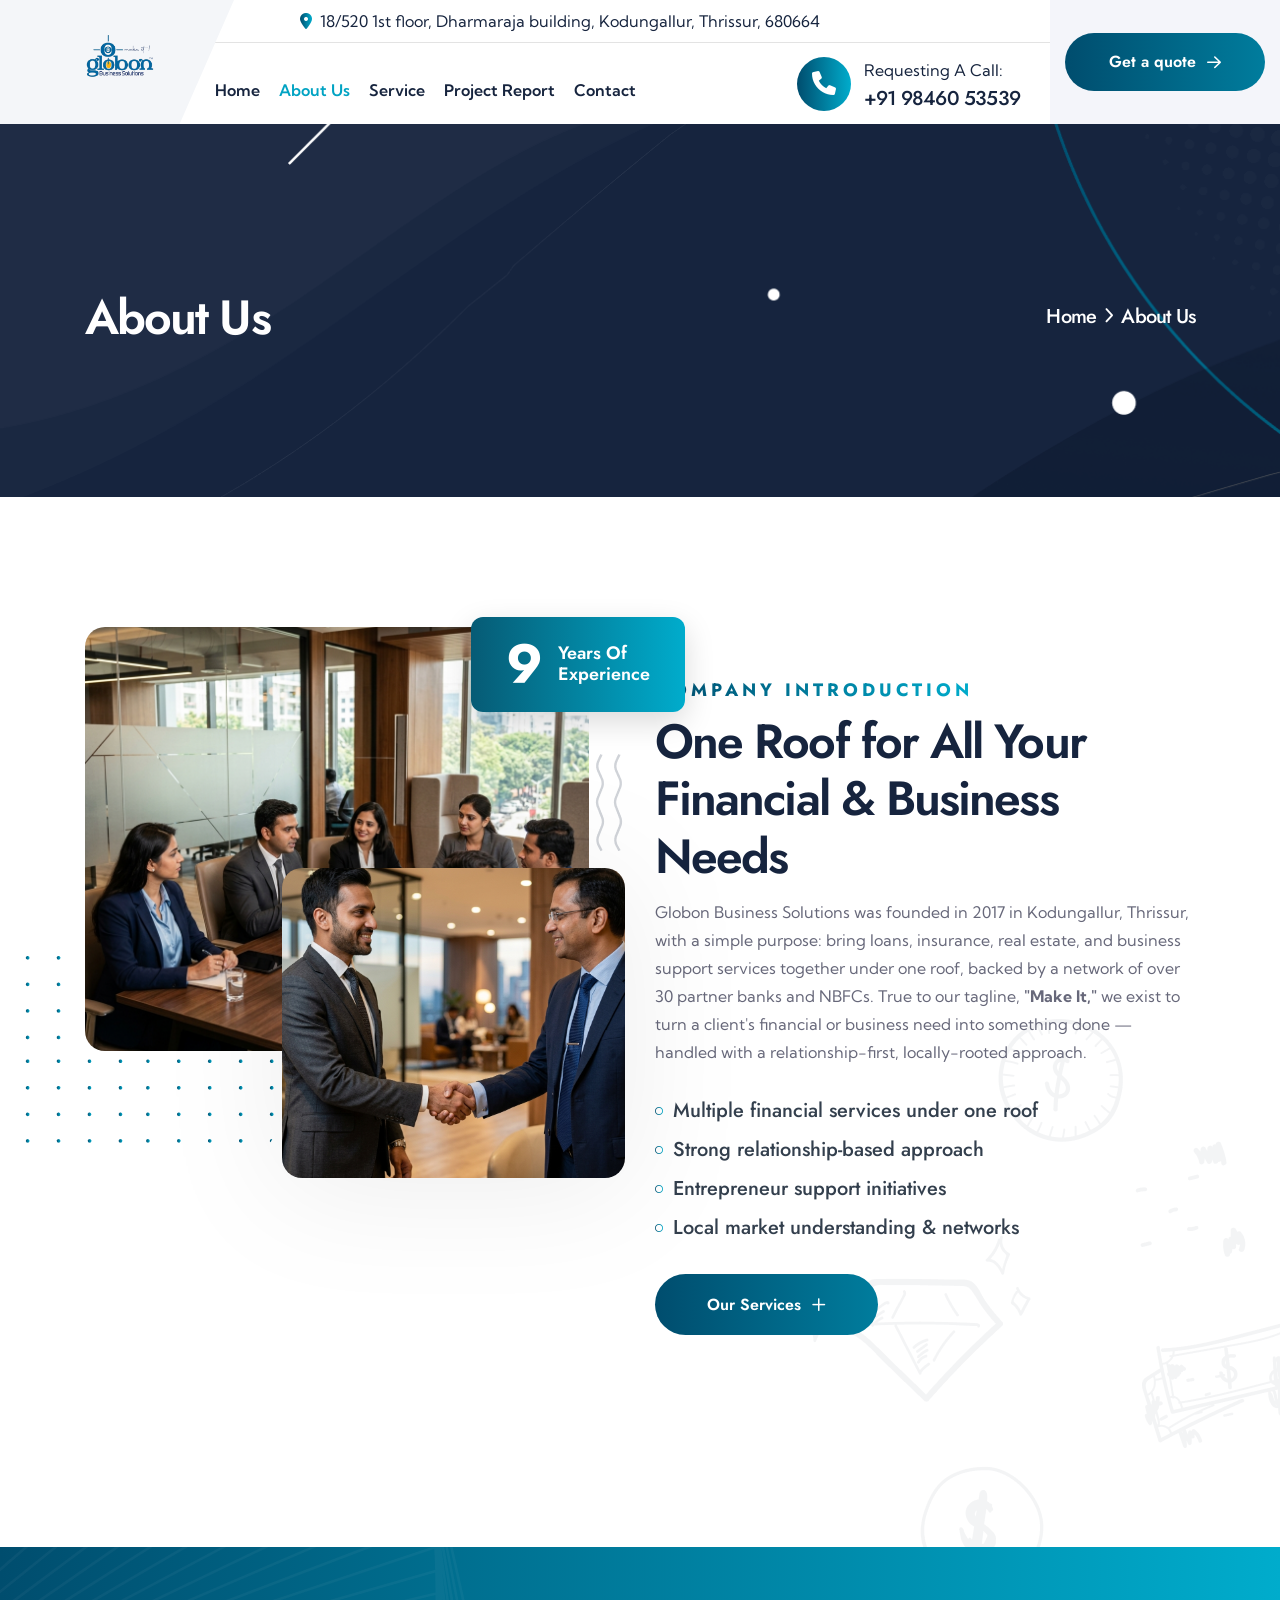
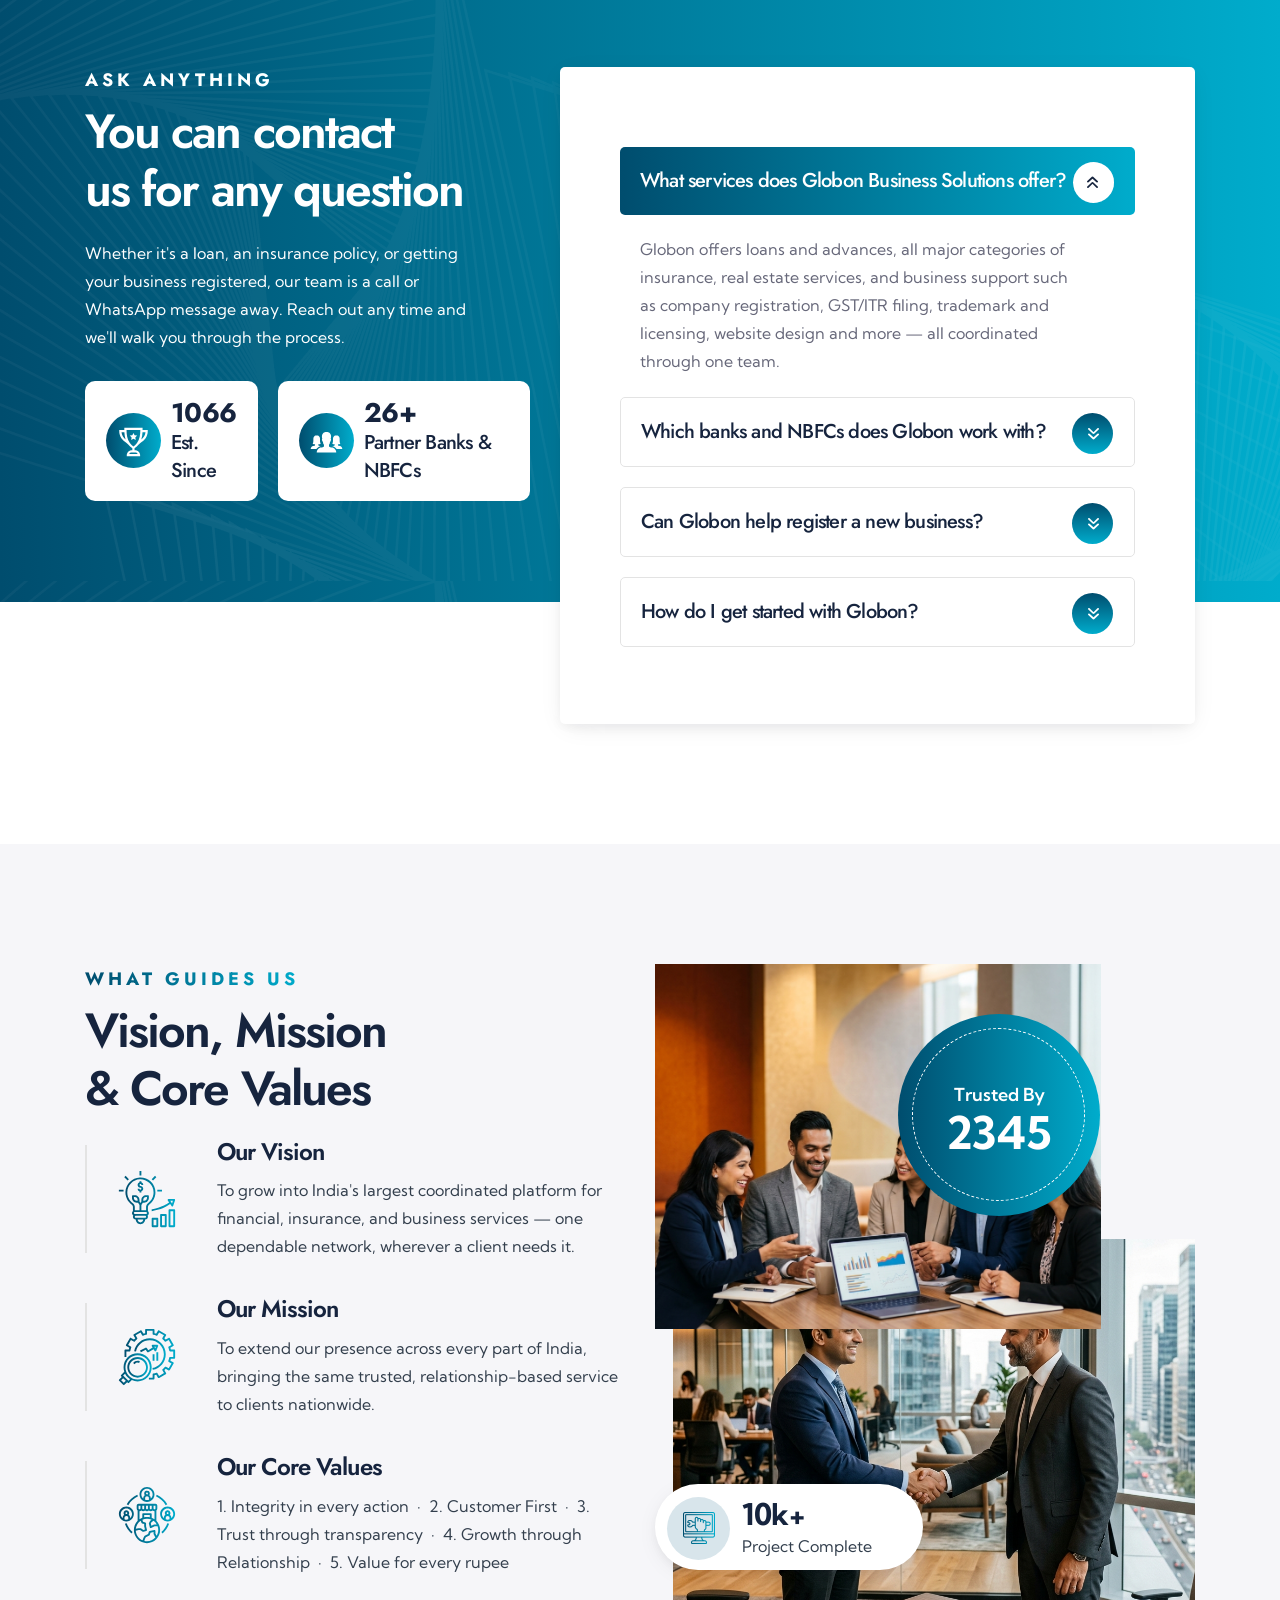
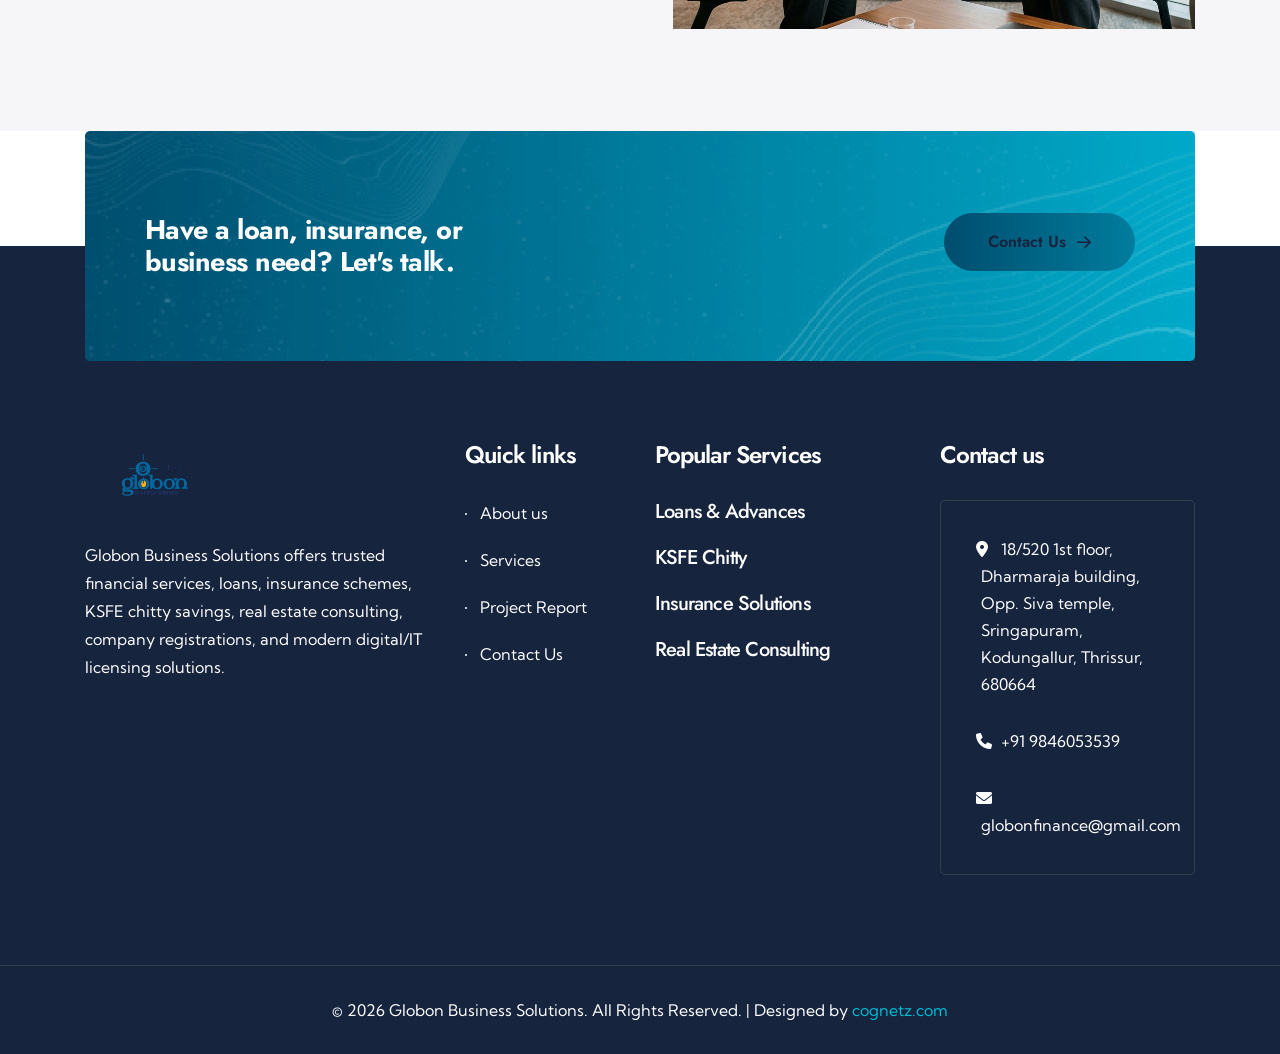
==== commit 456d314d: "commit6" ====
--- a/about.html
+++ b/about.html
@@ -44,8 +44,9 @@
             <nav class="tp-main-menu-content">
               <ul>
                 <li><a href="index.html">Home</a></li>
-                <li><a href="about.html">About Us</a></li>
+                <li><a class="active" href="about.html">About Us</a></li>
                 <li><a href="services.html">Service</a></li>
+                <li><a href="project-report.html">Project Report</a></li>
                 <li><a href="contact.html">Contact</a></li>
               </ul>
             </nav>
@@ -87,8 +88,9 @@
               <nav class="tp-main-menu-content">
                 <ul>
                   <li><a href="index.html">Home</a></li>
-                  <li><a href="about.html">About Us</a></li>
+                  <li><a class="active" href="about.html">About Us</a></li>
                   <li><a href="services.html">Service</a></li>
+                  <li><a href="project-report.html">Project Report</a></li>
                   <li><a href="contact.html">Contact</a></li>
                 </ul>
               </nav>
@@ -162,8 +164,9 @@
           <nav class="tp-main-menu-content">
             <ul>
               <li><a href="index.html">Home</a></li>
-              <li><a href="about.html">About Us</a></li>
+              <li><a class="active" href="about.html">About Us</a></li>
               <li><a href="services.html">Service</a></li>
+              <li><a href="project-report.html">Project Report</a></li>
               <li><a href="contact.html">Contact</a></li>
             </ul>
           </nav>
@@ -622,8 +625,9 @@
               <h3 class="tp-footer-widget-title">Quick links</h3>
               <div class="tp-footer-widget-content">
                 <ul>
-                  <li><a href="about.html">About us</a></li>
+                  <li><a class="active" href="about.html">About us</a></li>
                   <li><a href="services.html">Services</a></li>
+                  <li><a href="project-report.html">Project Report</a></li>
                   <li><a href="contact.html">Contact Us</a></li>
                 </ul>
               </div>
@@ -691,4 +695,4 @@
   <script src="assets/js/main.js"></script>
 </body>
 
-</html>+</html>
--- a/assets/css/spacing.css
+++ b/assets/css/spacing.css
@@ -979,3 +979,11 @@
     margin-bottom: 60px !important;
   }
 }
+
+/* Fix for swiper invisible slides blocking clicks */
+.swiper-slide {
+  pointer-events: none !important;
+}
+.swiper-slide-active, .swiper-slide-duplicate-active {
+  pointer-events: auto !important;
+}
--- a/assets/css/main.css
+++ b/assets/css/main.css
@@ -12899,3 +12899,6 @@
 }
 
 /*# sourceMappingURL=main.css.map */
+
+.tp-main-menu ul li a.active { color: var(--tp-theme-primary) !important; }
+
